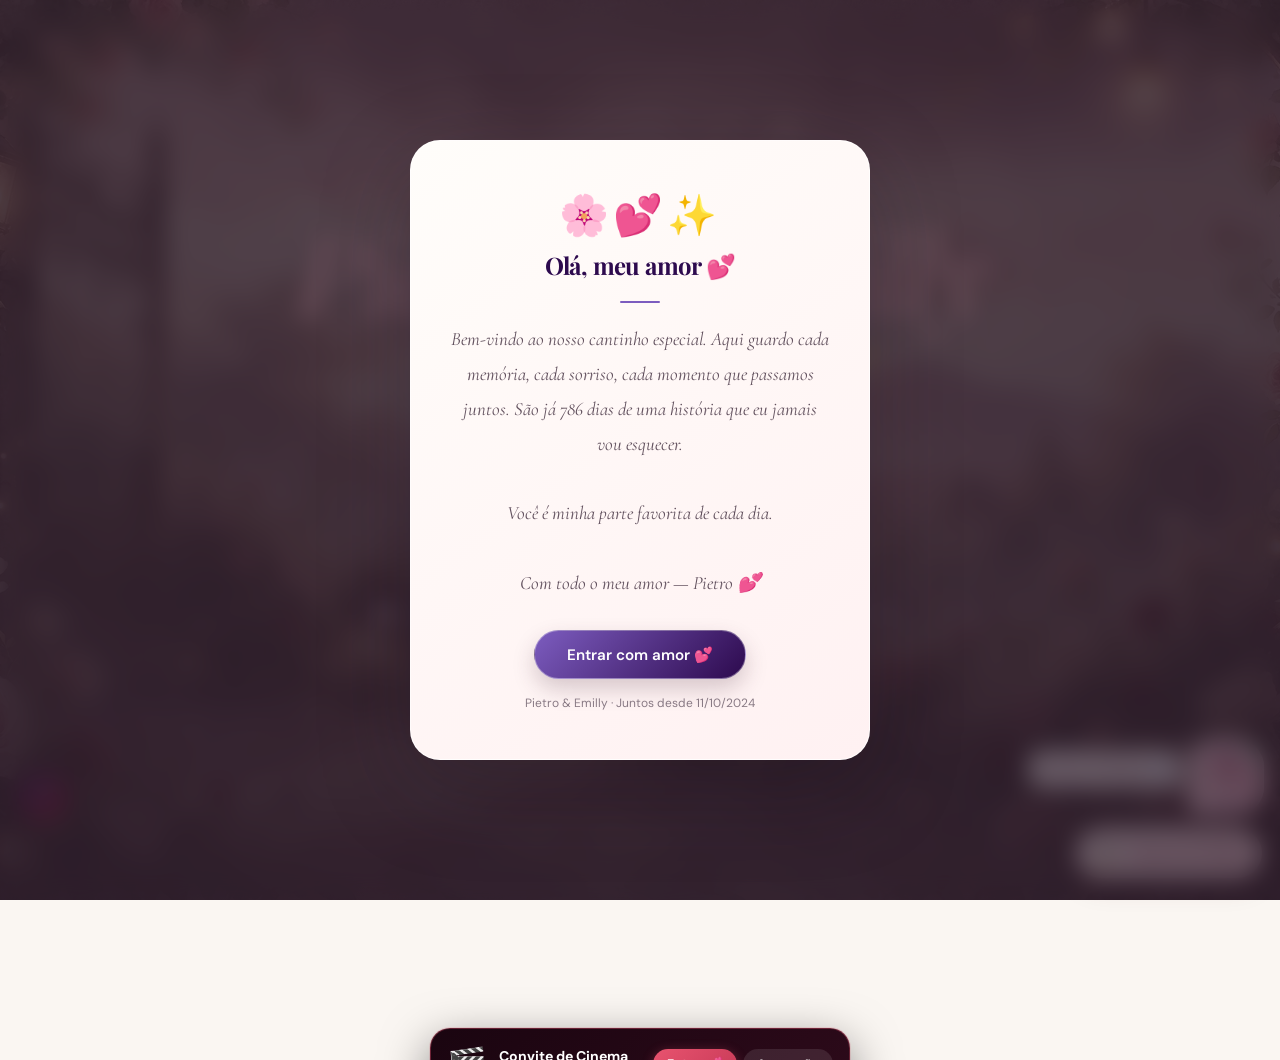
==== index.html @ 34141a95 "Merge fb1b05d787c22cdf35d4af1d1f4da4511013ffd7 into 3f6a4ec68834b6690a62beb178eb127872e0efe6" ====
<!DOCTYPE html>
<html lang="pt-br">
<head>
  <meta charset="UTF-8">
  <meta name="viewport" content="width=device-width, initial-scale=1.0, viewport-fit=cover">
  <title>Pietro & Emilly 💕</title>
  <meta name="description" content="Nosso cantinho especial de amor — Pietro & Emilly">
  <meta name="robots" content="noindex,nofollow">

  <!-- PWA -->
  <link rel="icon" type="image/png" href="assets/favicon.png" id="favicon-link">
  <link rel="manifest" href="manifest.json" id="pwa-manifest">
  <link rel="apple-touch-icon" href="assets/icon-192.png" id="apple-touch-icon">
  <meta name="theme-color" content="#590d22">
  <meta name="apple-mobile-web-app-capable" content="yes">
  <meta name="apple-mobile-web-app-status-bar-style" content="default">
  <meta name="apple-mobile-web-app-title" content="Pietro & Emilly">
  <meta name="mobile-web-app-capable" content="yes">

  <!-- Fontes -->
  <link rel="preconnect" href="https://fonts.googleapis.com">
  <link rel="preconnect" href="https://fonts.gstatic.com" crossorigin>
  <link href="https://fonts.googleapis.com/css2?family=Playfair+Display:ital,wght@0,700;1,400&family=Cormorant+Garamond:ital,wght@0,300;0,600;1,300&family=DM+Sans:wght@0,300;0,400;0,500;0,600;0,700&display=swap" rel="stylesheet">

  <!-- CSS Modular -->
  <link rel="stylesheet" href="css/main.css?v=65">
  <link rel="stylesheet" href="css/components.css?v=66">
  <link rel="stylesheet" href="css/modals.css?v=63">
  <link rel="stylesheet" href="css/animations.css?v=63">
  <link rel="stylesheet" href="css/stickers.css?v=63">
  <link rel="stylesheet" href="css/home.css?v=63">
  <link rel="stylesheet" href="css/games.css?v=48">
  <link rel="stylesheet" href="css/cinema.css?v=63">
  <link rel="stylesheet" href="css/companion.css?v=2">
  <link rel="stylesheet" href="css/memory-album.css?v=1">
  <link rel="stylesheet" href="css/mobile.css?v=2">
  <link rel="stylesheet" href="css/retrospectiva.css?v=1">
  <link rel="stylesheet" href="css/time-capsule.css?v=1">
  <link rel="preload" as="image" href="assets/hero-nosso-tempo.webp" type="image/webp" fetchpriority="high">

  <!-- CSS crítico inline (garante render mesmo com service worker antigo) -->
  <style>
    /* Watchlist */
    .movies-list{display:flex;flex-direction:column;gap:.8rem;margin-bottom:1.2rem}
    .movies-add{display:flex;gap:.6rem;flex-wrap:wrap;margin-top:1rem}
    .movies-input{flex:1;min-width:180px;padding:.7rem 1.2rem;border:1px solid #ffd6de;border-radius:50px;font-family:'DM Sans',sans-serif;font-size:.9rem;outline:none;background:white;color:#590d22}
    .movies-input:focus{border-color:#e8536f;box-shadow:0 0 0 3px rgba(232,83,111,.1)}
    .movies-btn{background:#e8536f;color:white;border:none;padding:.7rem 1.5rem;border-radius:50px;cursor:pointer;font-family:'DM Sans',sans-serif;font-size:.85rem;font-weight:600;white-space:nowrap}
    .movie-item{display:flex;align-items:center;gap:1rem;background:white;border:1px solid #ffd6de;border-radius:16px;padding:1rem 1.2rem;margin-bottom:.5rem}
    .movie-item.watched{opacity:.55;background:#f9f9f9}
    .movie-item.watched .movie-name{text-decoration:line-through}
    .movie-icon{font-size:1.3rem;flex-shrink:0}
    .movie-name{flex:1;font-family:'DM Sans',sans-serif;font-size:.95rem;color:#4a1020;cursor:pointer}
    .movie-name:hover{color:#e8536f}
    .movie-check{background:none;border:2px solid #f4a0b0;color:transparent;width:28px;height:28px;border-radius:50%;cursor:pointer;font-size:.85rem;flex-shrink:0;display:flex;align-items:center;justify-content:center}
    .movie-item.watched .movie-check{background:#e8536f;border-color:#e8536f;color:white}
    .movie-del{background:none;border:none;color:#e0b0b8;cursor:pointer;font-size:1rem}
    .movie-del:hover{color:#e8536f}

    /* Mural */
    .mural-list{display:flex;flex-direction:column;gap:1rem;margin-bottom:1.8rem}
    .mural-msg{border-radius:18px;padding:1.4rem 1.6rem;position:relative}
    .mural-msg.pietro{background:linear-gradient(135deg,#e8f4ff,#ddeeff);border:1px solid #b3d4f5}
    .mural-msg.emilly{background:linear-gradient(135deg,#fff0f3,#fce4ec);border:1px solid #ffb3c1;text-align:right}
    .mural-msg-author{font-size:.68rem;letter-spacing:.15em;text-transform:uppercase;font-weight:600;margin-bottom:.4rem}
    .mural-msg.pietro .mural-msg-author{color:#4a90d9}
    .mural-msg.emilly .mural-msg-author{color:#e8536f}
    .mural-msg-text{font-style:italic;font-size:1.05rem;line-height:1.7;color:#4a1020}
    .mural-msg-date{font-size:.68rem;color:#c9a9b0;margin-top:.5rem}
    .mural-msg-del{position:absolute;top:.6rem;right:.8rem;background:none;border:none;color:#a06070;cursor:pointer;font-size:1rem;font-weight:700}
    .mural-lock-card{background:linear-gradient(135deg,#590d22,#800020);border-radius:24px;padding:2.5rem 2rem;text-align:center;color:white}
    .mural-lock-icon{font-size:3rem;margin-bottom:1rem}
    .mural-lock-title{font-size:1.3rem;font-weight:700;margin-bottom:.5rem}
    .mural-lock-sub{font-style:italic;opacity:.8;margin-bottom:1.5rem}
    .mural-lock-btn{background:rgba(255,255,255,.2);color:white;border:2px solid rgba(255,255,255,.4);padding:.7rem 1.8rem;border-radius:50px;cursor:pointer;font-size:.9rem;font-weight:600}
    .mural-lock-again{background:none;border:1px solid #ffd6de;color:#b06070;padding:.5rem 1.2rem;border-radius:50px;cursor:pointer;font-size:.8rem;margin-top:1rem;display:block}
    .mural-add{display:flex;flex-direction:column;gap:.8rem}
    .mural-author-row{display:flex;gap:.6rem}
    .mural-author-btn{flex:1;padding:.6rem 1rem;border-radius:50px;border:2px solid #ffd6de;background:white;font-family:'DM Sans',sans-serif;font-size:.85rem;font-weight:600;cursor:pointer;color:#b06070}
    .mural-author-btn.active{background:#e8536f;border-color:#e8536f;color:white}
    .mural-textarea{width:100%;padding:1rem 1.2rem;border:1px solid #ffd6de;border-radius:18px;font-style:italic;font-size:1rem;outline:none;background:white;color:#590d22;resize:none;min-height:90px;line-height:1.6}
    .mural-btn{background:#e8536f;color:white;border:none;padding:.7rem 1.5rem;border-radius:50px;cursor:pointer;font-size:.85rem;font-weight:600;align-self:flex-end}

    /* Calendário grid */
    .cal-nav{display:flex;align-items:center;justify-content:space-between;margin-bottom:1.2rem}
    .cal-nav-btn{background:white;border:1px solid #ffd6de;color:#e8536f;width:40px;height:40px;border-radius:50%;font-size:1.4rem;cursor:pointer;display:flex;align-items:center;justify-content:center}
    .cal-nav-btn:hover{background:#e8536f;color:white}
    .cal-month-label{font-family:'Playfair Display',serif;font-size:1.05rem;color:#4a1020}
    .cal-grid{display:grid;grid-template-columns:repeat(7,1fr);gap:.4rem}
    .cal-day-name{text-align:center;font-size:.65rem;letter-spacing:.1em;text-transform:uppercase;color:#f4879c;padding:.4rem 0;font-weight:600}
    .cal-day{aspect-ratio:1;border-radius:12px;border:1px solid #ffeef1;background:white;display:flex;flex-direction:column;align-items:center;justify-content:center;cursor:pointer;position:relative;gap:.15rem}
    .cal-day:hover{border-color:#e8536f;transform:scale(1.06)}
    .cal-day.empty{background:transparent;border-color:transparent;cursor:default;pointer-events:none}
    .cal-day.today{border-color:#e8536f;background:#fff0f3}
    .cal-day.has-data{background:linear-gradient(135deg,#fff0f3,#fce4ec);border-color:#f4879c}
    .cal-day.birthday{background:linear-gradient(135deg,#fff3cd,#ffe69c);border-color:#ffc107!important}
    .cal-day-num{font-family:'Playfair Display',serif;font-size:1rem;font-weight:700;color:#590d22;line-height:1}
    .cal-day.today .cal-day-num{color:#e8536f}
    .cal-day-dot{width:5px;height:5px;border-radius:50%;background:#e8536f}

    /* Modal calendário */
    .cal-overlay{position:fixed;inset:0;background:rgba(89,13,34,.6);backdrop-filter:blur(6px);z-index:9990;display:flex;align-items:flex-end;justify-content:center;opacity:0;pointer-events:none;transition:opacity .3s}
    .cal-overlay.show{opacity:1;pointer-events:all}
    .cal-modal{background:#fff8f9;border-radius:28px 28px 0 0;padding:2rem 1.5rem 2.5rem;width:100%;max-width:520px;max-height:85vh;overflow-y:auto;position:relative}
    .cal-modal-close{position:absolute;top:1rem;right:1.2rem;background:none;border:none;font-size:1.4rem;cursor:pointer;color:#e8536f;font-weight:700}
    .cal-modal-date{font-family:'Playfair Display',serif;font-size:1.3rem;color:#590d22;margin-bottom:1.4rem;text-transform:capitalize}
    .cal-modal-section{margin-bottom:1.4rem}
    .cal-modal-label{font-size:.72rem;letter-spacing:.15em;text-transform:uppercase;color:#c9a96e;margin-bottom:.6rem;font-weight:600}
    .cal-modal-textarea{width:100%;padding:1rem;border:1px solid #ffd6de;border-radius:16px;font-style:italic;font-size:1rem;outline:none;background:white;color:#590d22;resize:none;min-height:80px;line-height:1.6;box-sizing:border-box}
    .cal-modal-textarea:focus{border-color:#e8536f}
    .cal-media-grid{display:grid;grid-template-columns:repeat(3,1fr);gap:.6rem;margin-bottom:.8rem}
    .cal-media-btn{background:white;border:1px dashed #ffb3c1;color:#e8536f;padding:.55rem 1.2rem;border-radius:50px;cursor:pointer;font-size:.82rem}
    .cal-upload-status{font-size:.8rem;color:#c9a9b0;margin-top:.3rem}
    .cal-comments{display:flex;flex-direction:column;gap:.6rem;margin-bottom:.8rem}
    .cal-comment{border-radius:14px;padding:.8rem 1rem;position:relative}
    .cal-comment.pietro{background:#e8f4ff;border:1px solid #b3d4f5}
    .cal-comment.emilly{background:#fff0f3;border:1px solid #ffb3c1}
    .cal-comment-author{font-size:.65rem;letter-spacing:.12em;text-transform:uppercase;font-weight:700;margin-bottom:.3rem}
    .cal-comment.pietro .cal-comment-author{color:#4a90d9}
    .cal-comment.emilly .cal-comment-author{color:#e8536f}
    .cal-comment-text{font-style:italic;font-size:1rem;color:#4a1020}
    .cal-comment-del{position:absolute;top:.5rem;right:.6rem;background:none;border:none;color:#c9a9b0;cursor:pointer;font-size:.8rem;font-weight:700}
    .cal-save-btn{width:100%;background:#e8536f;color:white;border:none;padding:.9rem;border-radius:50px;font-family:'DM Sans',sans-serif;font-size:.95rem;font-weight:600;cursor:pointer;margin-top:.5rem}
    .cal-save-btn:hover{background:#590d22}

    /* Sonhos */
    .dreams-list{display:flex;flex-direction:column;gap:.8rem;margin-bottom:1.2rem}
    .dream-item{display:flex;align-items:center;gap:1rem;background:white;border:1px solid #ffeef1;border-radius:16px;padding:1rem 1.2rem}
    .dream-item.done{opacity:.55}
    .dream-item.done .dream-text{text-decoration:line-through}
    .dream-check{width:28px;height:28px;border-radius:50%;border:2px solid #f4a0b0;display:flex;align-items:center;justify-content:center;cursor:pointer;flex-shrink:0;color:transparent;font-size:.85rem}
    .dream-item.done .dream-check{background:#e8536f;border-color:#e8536f;color:white}
    .dream-text{flex:1;font-family:'Cormorant Garamond',serif;font-style:italic;font-size:1.05rem;color:#4a1020;line-height:1.6}
    .dream-del{background:none;border:none;color:#e0b0b8;cursor:pointer;font-size:1rem}
    .dreams-add{display:flex;gap:.6rem;flex-wrap:wrap;margin-top:1rem}
    .dreams-input{flex:1;min-width:180px;padding:.7rem 1.2rem;border:1px solid #ffd6de;border-radius:50px;font-family:'DM Sans',sans-serif;font-size:.9rem;outline:none;background:white;color:#590d22}
    .dreams-btn{background:#e8536f;color:white;border:none;padding:.7rem 1.5rem;border-radius:50px;cursor:pointer;font-size:.85rem;font-weight:600}

    /* Galeria */
    .gallery-grid{display:grid;grid-template-columns:repeat(3,1fr);gap:.8rem;margin-bottom:1rem}
    .gallery-slot{aspect-ratio:1;border-radius:16px;overflow:hidden;position:relative;background:#ffeef1;border:2px dashed #ffd6de;cursor:pointer;display:flex;flex-direction:column;align-items:center;justify-content:center}
    .gallery-slot img{width:100%;height:100%;object-fit:cover}
    .slot-empty-icon{font-size:2rem;opacity:.5}
    .slot-empty-text{font-size:.75rem;color:#c9a9b0;margin-top:.3rem}
    .slot-overlay{position:absolute;inset:0;background:rgba(89,13,34,.6);display:flex;gap:.5rem;align-items:center;justify-content:center;opacity:0;transition:opacity .2s}
    .gallery-slot:hover .slot-overlay{opacity:1}
    .slot-btn{background:rgba(255,255,255,.2);color:white;border:1px solid rgba(255,255,255,.4);padding:.4rem .8rem;border-radius:50px;cursor:pointer;font-size:.75rem}
    .gallery-tip{text-align:center;font-size:.8rem;color:#c9a9b0;font-style:italic;margin-top:.5rem}

    /* Humor - histórico */
    .mood-history-title{font-size:.68rem;letter-spacing:.15em;text-transform:uppercase;color:#c9a96e;margin-bottom:.8rem;font-weight:700;margin-top:1.5rem}
    .mood-history-list{display:flex;flex-direction:column;gap:.5rem}
    .mood-history-item{display:flex;align-items:center;gap:.8rem;background:white;border-radius:14px;padding:.7rem 1rem;border:1px solid #ffeef1}
    .mood-history-date{font-size:.7rem;color:#c9a96e;font-weight:600;min-width:65px}
    .mood-history-emojis{flex:1;display:flex;gap:1rem}
    .mood-history-pair{display:flex;flex-direction:column;align-items:center;gap:.1rem}
    .mood-history-pair-name{font-size:.55rem;color:#c9a9b0;text-transform:uppercase;letter-spacing:.08em}
    /* Mood picker overlay */
    .mood-picker-overlay{position:fixed;inset:0;background:rgba(89,13,34,.55);backdrop-filter:blur(6px);z-index:9991;display:flex;align-items:flex-end;justify-content:center;opacity:0;pointer-events:none;transition:opacity .3s}
    .mood-picker-overlay.show{opacity:1;pointer-events:all}
    .mood-picker-sheet{background:#fff8f9;border-radius:28px 28px 0 0;padding:2rem 1.5rem 2.5rem;width:100%;max-width:520px;max-height:80vh;overflow-y:auto}
    .mood-picker-title{font-family:'Playfair Display',serif;font-size:1.1rem;color:#590d22;margin-bottom:.3rem;text-align:center}
    .mood-picker-sub{font-size:.75rem;color:#c9a9b0;font-style:italic;text-align:center;margin-bottom:1.2rem}
    .mood-picker-close{position:absolute;top:1rem;right:1.2rem;background:none;border:none;font-size:1.4rem;cursor:pointer;color:#e8536f;font-weight:700}
    .mood-tabs{display:flex;flex-wrap:wrap;gap:.3rem;justify-content:center;margin-bottom:.75rem}
    .mood-tab{font-size:.78rem;padding:.35rem .7rem;border:none;border-radius:50px;font-family:'DM Sans',sans-serif;font-weight:600;cursor:pointer;background:transparent;color:#b06070;transition:all .2s}
    .mood-tab.active{background:white;color:#590d22;box-shadow:0 2px 8px rgba(89,13,34,.1)}
    .mood-grid{display:grid;grid-template-columns:repeat(5,1fr);gap:.5rem}.mood-grid--sticker{display:block}
    .mood-option{display:flex;flex-direction:column;align-items:center;background:white;border:2px solid #ffeef1;border-radius:16px;padding:.7rem .3rem;cursor:pointer;transition:all .2s;gap:.25rem}
    .mood-option:hover{border-color:#e8536f;transform:scale(1.06)}
    .mood-option.selected{border-color:#e8536f;background:#fff0f3}
    .mood-option-emoji{font-size:1.8rem;line-height:1}
    .mood-option-label{font-size:.58rem;color:#590d22;text-align:center;line-height:1.2}
    .mood-confirm-btn{margin-top:1.2rem;width:100%;background:#e8536f;color:white;border:none;padding:.85rem;border-radius:50px;font-family:'DM Sans',sans-serif;font-size:.95rem;font-weight:600;cursor:pointer}
    .mood-sticker-grid-inner{display:grid;grid-template-columns:repeat(4,1fr);gap:.5rem;max-height:280px;overflow-y:auto;padding:.25rem}
    .mood-sticker-pick{display:flex;flex-direction:column;align-items:center;gap:.25rem;padding:.4rem .2rem;border-radius:10px;border:2px solid transparent;background:rgba(255,255,255,.7);cursor:pointer;transition:transform .15s,border-color .2s}
    .mood-sticker-pick:hover{transform:scale(1.07);border-color:#e8536f}
    .mood-sticker-pick.selected{border-color:#e8536f;background:rgba(232,83,111,.08);box-shadow:0 0 0 3px rgba(232,83,111,.2)}
    .mood-sticker-pick-img{width:50px;height:50px;object-fit:contain}
    .mood-sticker-pick-label{font-size:.65rem;color:#7a4060;text-align:center;font-weight:500}
    /* Mood card */
    .mood-card{background:white;border-radius:24px;padding:1.8rem;box-shadow:0 4px 20px rgba(232,83,111,.08);border:1px solid #ffeef1}
    .mood-header{display:flex;align-items:center;gap:.8rem;margin-bottom:1.5rem}
    .mood-header-icon{font-size:1.4rem}
    .mood-header-text{font-family:'Cormorant Garamond',serif;font-style:italic;font-size:1.1rem;color:#590d22}
    .mood-players{display:grid;grid-template-columns:1fr 1fr;gap:1rem;margin-bottom:1.5rem}
    .mood-player-box{background:#ffeef1;border-radius:18px;padding:1.2rem;text-align:center;transition:all .3s}
    .mood-player-box.active-mood{background:linear-gradient(135deg,#fff0f3,#fce4ec);border:1px solid #ffb3c1}
    .mood-player-name{font-size:.7rem;letter-spacing:.1em;text-transform:uppercase;font-weight:700;color:#b06070;margin-bottom:.6rem}
    .mood-player-emoji{font-size:2.2rem;display:block;margin-bottom:.5rem;line-height:1}
    .mood-player-label{font-size:.82rem;color:#590d22;font-weight:600;margin-bottom:.2rem}
    .mood-player-time{font-size:.7rem;color:#c9a9b0;margin-bottom:.8rem}
    .mood-btn{background:#e8536f;color:white;border:none;padding:.5rem 1rem;border-radius:50px;cursor:pointer;font-family:'DM Sans',sans-serif;font-size:.78rem;font-weight:600}

    /* Localização — fallback inline garante estilo mesmo com cache antigo do SW */
    .loc-outer-wrap{display:block;width:100%;border-radius:20px;border:1px solid #ffd6de;box-shadow:0 4px 20px rgba(232,83,111,.12);background:#fff3f5;overflow:visible}
    .location-map-wrap{width:100%;height:280px;position:relative;overflow:hidden;border-radius:20px 20px 0 0;background:#f9f0f2}
    #location-map{width:100%;height:100%;display:block}
    .loc-actions-bar{display:flex!important;flex-direction:row;align-items:center;justify-content:space-between;width:100%;min-height:60px;padding:.75rem 1rem;background:#fff3f5;border-top:1px solid #ffd6de;border-radius:0 0 20px 20px;box-sizing:border-box;gap:.5rem}
    .loc-action-person{display:flex;flex-direction:column;align-items:center;gap:.25rem;flex:1}
    .loc-action-city{font-size:.65rem;font-style:italic;color:#590d22;max-width:120px;white-space:nowrap;overflow:hidden;text-overflow:ellipsis;text-align:center;display:block}
    .loc-action-btn{display:inline-block;background:#e8536f;color:white;border:none;padding:.5rem 1rem;border-radius:50px;cursor:pointer;font-family:'DM Sans',sans-serif;font-size:.78rem;font-weight:700;white-space:nowrap;box-shadow:0 3px 10px rgba(232,83,111,.35)}
    .loc-action-btn:disabled{background:#c9a9b0;cursor:default;box-shadow:none}
    .loc-dist-badge{display:none;flex-direction:column;align-items:center;background:white;border:1.5px solid #ffd6de;border-radius:50px;padding:.3rem .7rem;flex-shrink:0}
    .loc-dist-badge.show{display:flex}

    /* Cards de localização — fallback inline */
    .location-wrapper{display:grid;grid-template-columns:1fr 1fr;gap:1rem;margin-bottom:1.4rem;margin-top:1rem}
    @media(max-width:540px){.location-wrapper{grid-template-columns:1fr}}
    .location-card{background:white;border:2px solid #ffd6de;border-radius:24px;padding:1.4rem 1.2rem;text-align:center;display:flex;flex-direction:column;align-items:center;gap:.5rem;transition:border-color .2s,box-shadow .2s}
    .location-card.active-loc{border-color:#e8536f;box-shadow:0 6px 24px rgba(232,83,111,.18)}
    .location-card-name{font-size:.68rem;letter-spacing:.15em;text-transform:uppercase;color:#c9a96e;font-weight:700}
    .location-card-avatar{font-size:2.2rem;line-height:1}
    .location-card-city{font-family:'Cormorant Garamond',serif;font-size:1rem;font-style:italic;color:#590d22;min-height:1.4em}
    .location-card-time{font-size:.65rem;color:#c9a9b0}
  </style>
  <link rel="stylesheet" href="css/redesign.css?v=1">
  <link rel="stylesheet" href="css/visual-refresh.css?v=1">
</head>
<body>
<!-- ── MODAL FILME ── -->
<div class="movie-modal-overlay" id="movie-modal-overlay" onclick="if(event.target===this)closeMovieModal()">
  <div class="movie-modal">
    <button class="movie-modal-close" onclick="closeMovieModal()">✕</button>
    <div id="movie-modal-poster-area"></div>
    <div class="movie-modal-body">
      <div class="movie-modal-title" id="movie-modal-title"></div>
      <div class="movie-modal-trailer" id="movie-modal-trailer"></div>
      <div class="movie-modal-comments-label">💬 O que achamos</div>
      <div class="movie-modal-comments" id="movie-modal-comments"></div>
      <div class="movie-modal-add">
        <div class="movie-modal-author-row">
          <button class="mural-author-btn active" id="movie-btn-pietro" onclick="selectMovieAuthor('Pietro')">Pietro 💙</button>
          <button class="mural-author-btn"         id="movie-btn-emilly" onclick="selectMovieAuthor('Emilly')">Emilly 💗</button>
        </div>
        <div class="movie-modal-input-row">
          <input class="movie-modal-input" id="movie-modal-comment-input" type="text" placeholder="O que achei desse filme...">
          <button class="movie-modal-send" onclick="addMovieComment()">Enviar 💌</button>
        </div>
      </div>
    </div>
  </div>
</div>

<!-- ── BANNER EVENTO ── -->
<div class="event-banner" id="event-banner">🌸 Dia especial 🌸</div>

<!-- ── MINI PLAYER FLUTUANTE ── -->
<div class="mini-player" id="mini-player">
  <button class="mini-player-toggle" id="mini-player-toggle" onclick="toggleMiniPlayer()">🎵</button>
  <div class="mini-player-panel" id="mini-player-panel">
    <div class="mini-player-header">🎵 Músicas</div>
    <div class="mini-player-list" id="mini-player-list"></div>
  </div>
</div>

<!-- ── BARRA DE PLAYER FIXA ── -->
<div class="mini-player-bar" id="mini-player-bar" style="display:none">
  <div class="mini-bar-info">
    <div class="mini-bar-note">♪</div>
    <div class="mini-bar-text">
      <div class="mini-bar-title"  id="mini-track-name">—</div>
      <div class="mini-bar-artist" id="mini-track-artist"></div>
    </div>
  </div>
  <div class="mini-bar-controls">
    <button class="mini-bar-btn"      onclick="playPrev()">⏮</button>
    <button class="mini-bar-btn main" id="mini-play-icon" onclick="togglePlayPause()">⏸</button>
    <button class="mini-bar-btn"      onclick="playNext()">⏭</button>
    <button class="mini-bar-btn mini-bar-close" onclick="closeMusicBar()" aria-label="Fechar player" title="Fechar">✕</button>
  </div>
</div>

<!-- ── BARRA MÚSICA EVENTO ── -->
<div class="event-music-bar" id="event-music-bar" onclick="toggleEventMusic()">
  <div class="event-music-dot"></div>
  <span id="event-music-toggle">▶</span>
</div>

<!-- ── PARTICLES ── -->
<canvas id="particles"></canvas>

<!-- ── INPUT GALERIA (hidden) ── -->
<input type="file" id="file-input" accept="image/*" style="display:none">

<!-- ── TOAST ── -->
<div class="toast" id="toast"></div>

<!-- ── POPUP RECADINHO DIÁRIO ── -->
<div class="daily-overlay" id="daily-overlay">
  <div class="daily-popup">
    <span class="daily-popup-heart">💕</span>
    <div class="daily-popup-label">Recadinho de hoje</div>
    <div class="daily-popup-text" id="daily-popup-text"></div>
    <button class="daily-popup-close" onclick="closeDailyPopup()">Com amor 💕</button>
    <div class="daily-popup-date" id="daily-popup-date"></div>
  </div>
</div>

<!-- ── MODAL SENHA MURAL ── -->
<div class="senha-overlay" id="senha-overlay" onclick="fecharSenhaMural(event)">
  <div class="senha-modal" id="senha-modal">
    <div class="senha-icon">🔐</div>
    <div class="senha-title">Mural com cadeado visual</div>
    <div class="senha-sub">A senha só oculta a tela; não protege os dados contra inspeção.</div>
    <input class="senha-input" id="senha-input" type="password"
           placeholder="••••••••••"
           onkeydown="if(event.key==='Enter') verificarSenha()"
           autocomplete="off">
    <div class="senha-erro" id="senha-erro">Senha incorreta 😕</div>
    <button class="senha-btn" onclick="verificarSenha()">Entrar 💕</button>
  </div>
</div>

<!-- ── OVERLAY CALENDÁRIO ── -->
<div class="cal-overlay" id="cal-overlay" onclick="if(event.target===this)closeCalModal()">
  <div class="cal-modal">
    <button class="cal-modal-close" onclick="closeCalModal()">✕</button>
    <div class="cal-modal-date" id="cal-modal-date"></div>

    <div class="cal-modal-section">
      <div class="cal-modal-label">📝 Nota do dia</div>
      <textarea class="cal-modal-textarea" id="cal-text" placeholder="O que aconteceu hoje?"></textarea>
    </div>

    <div class="cal-modal-section">
      <div class="cal-modal-label">📸 Fotos e vídeos</div>
      <div class="cal-media-grid" id="cal-media-grid"></div>
      <input type="file" id="cal-file-input" accept="image/*,video/*" multiple style="display:none">
      <button class="cal-media-btn" onclick="document.getElementById('cal-file-input').click()">📷 Adicionar mídia</button>
      <div class="cal-upload-status" id="cal-upload-status"></div>
    </div>

    <div class="cal-modal-section">
      <div class="cal-modal-label">💬 Comentários</div>
      <div class="cal-comments" id="cal-comments"></div>
      <div class="cal-comment-add">
        <div class="mural-author-row">
          <button class="mural-author-btn active" id="cal-btn-pietro" onclick="selectCalAuthor('Pietro')">Pietro 💙</button>
          <button class="mural-author-btn"         id="cal-btn-emilly" onclick="selectCalAuthor('Emilly')">Emilly 💗</button>
        </div>
        <div style="display:flex;gap:0.5rem;margin-top:0.5rem">
          <input class="movie-modal-input" id="cal-comment-input" placeholder="Deixe um comentário..." style="flex:1">
          <button class="movie-modal-send" onclick="addCalComment()">Enviar</button>
        </div>
      </div>
    </div>

    <button class="cal-save-btn" onclick="saveCalDay()">Salvar dia 💕</button>
  </div>
</div>

<!-- ── OVERLAY HUMOR ── -->
<div class="mood-picker-overlay" id="mood-picker-overlay" onclick="if(event.target===this)closeMoodPicker()">
  <div class="mood-picker-sheet" style="position:relative">
    <button class="mood-picker-close" onclick="closeMoodPicker()">✕</button>
    <div class="mood-picker-title" id="mood-picker-title">Como você está hoje?</div>
    <div class="mood-picker-sub">Escolha a carinha que melhor descreve seu sentimento 💕</div>
    <div class="mood-tabs" id="mood-tabs">
      <button class="mood-tab active" id="mood-tab-emojis"     onclick="switchMoodTab('emojis')">😊 Emojis</button>
      <button class="mood-tab"        id="mood-tab-princesas"  onclick="switchMoodTab('princesas')">👑 Princesas</button>
      <button class="mood-tab"        id="mood-tab-princes"    onclick="switchMoodTab('princes')">🤴 Príncipes</button>
      <button class="mood-tab"        id="mood-tab-crepusculo" onclick="switchMoodTab('crepusculo')">🌙 Crepúsculo</button>
      <button class="mood-tab"        id="mood-tab-marvel"     onclick="switchMoodTab('marvel')">🕷️ Marvel</button>
    </div>
    <div class="mood-grid" id="mood-grid"></div>
    <button class="mood-confirm-btn" onclick="confirmMood()">Confirmar 💕</button>
  </div>
</div>

<!-- ════════════════════════════════════════
     SCROLL CONTAINER — só este rola
     ════════════════════════════════════════ -->
<a class="skip-link" href="#main-content">Pular para o conteúdo</a>
<div id="page-wrap">

<!-- ── HERO ── -->
<header class="hero">
  <span class="greeting-pill" id="greeting">Carregando...</span>
  <h1 class="hero-title">
    <em>Pietro</em>
    <span class="hero-ampersand">&amp;</span>
    <em>Emilly</em>
  </h1>
  <p class="hero-subtitle">Uma história de amor que cresce a cada segundo ✨</p>
  <nav class="hero-actions" aria-label="Acessos rápidos">
    <a class="hero-cta hero-cta-primary" href="#sec-carta"><span aria-hidden="true">💌</span> Ler nossa cartinha</a>
    <a class="hero-cta hero-cta-secondary" href="#sec-museu"><span aria-hidden="true">📖</span> Revisitar memórias</a>
  </nav>

  <div class="counter-hero">
    <div class="counter-unit"><span class="counter-num" id="c-dias">0</span><span class="counter-label">Dias</span></div>
    <div class="counter-unit"><span class="counter-num" id="c-horas">0</span><span class="counter-label">Horas</span></div>
    <div class="counter-unit"><span class="counter-num" id="c-min">0</span><span class="counter-label">Minutos</span></div>
    <div class="counter-unit"><span class="counter-num" id="c-seg">0</span><span class="counter-label">Segundos</span></div>
  </div>
  <!-- BUG-L3: START_DATE exposta via meta tag para que o script inline fique sincronizado com config.js -->
  <!-- Atualizar apenas aqui e em js/config.js quando a data mudar -->
  <meta name="app-start-date" content="2024-10-11T03:00:00Z">
  <!-- Preenche o contador imediatamente (antes do módulo JS carregar) para evitar flash de zeros -->
  <script>
    (function(){
      try {
        var meta  = document.querySelector('meta[name="app-start-date"]');
        var start = new Date(meta ? meta.content : '2024-10-11T03:00:00Z');
        var diff  = Date.now() - start.getTime();
        if (diff < 0) return;
        document.getElementById('c-dias' ).textContent = Math.floor(diff / 86400000);
        document.getElementById('c-horas').textContent = Math.floor((diff % 86400000) / 3600000);
        document.getElementById('c-min'  ).textContent = Math.floor((diff % 3600000) / 60000);
        document.getElementById('c-seg'  ).textContent = Math.floor((diff % 60000) / 1000);
      } catch(e) {}
    })();
  </script>

  <nav class="hero-nav" aria-label="Acessos principais">
    <a class="hero-nav-btn" href="#sec-carta"><span class="hero-nav-icon">💌</span><span class="hero-nav-label">Carta</span></a>
    <a class="hero-nav-btn" href="#sec-fotos"><span class="hero-nav-icon">🖼️</span><span class="hero-nav-label">Fotos</span></a>
    <a class="hero-nav-btn" href="#sec-musica"><span class="hero-nav-icon">🎵</span><span class="hero-nav-label">Música</span></a>
    <a class="hero-nav-btn" href="#sec-museu"><span class="hero-nav-icon">🏛️</span><span class="hero-nav-label">Memórias</span></a>
    <a class="hero-nav-btn" href="#sec-casinha"><span class="hero-nav-icon">🏡</span><span class="hero-nav-label">Casinha</span></a>
  </nav>
  <details class="hero-nav-more">
    <summary><span aria-hidden="true">＋</span> Explorar todas as áreas</summary>
    <nav class="hero-nav-secondary" aria-label="Todas as áreas">
      <a href="#sec-galeria">📸 Galeria</a><a href="#sec-filmes">🎬 Filmes</a><a href="#sec-cinema">🍿 Cinema</a>
      <a href="#sec-fantasia">🌙 Fantasia</a><a href="#sec-calendario">📅 Calendário</a><a href="#sec-humor">😊 Humor</a>
      <a href="#sec-sonhos">🌟 Sonhos</a><a href="#sec-mural">💬 Recados</a><a href="#sec-localizacao">📍 Localização</a>
      <a href="#sec-biblioteca">📚 Biblioteca</a><a href="#sec-jogos">🎮 Arcade</a><a href="#sec-album-memorias">📷 Álbum</a>
      <a href="#sec-dados-locais">💾 Backup</a>
    </nav>
  </details>
  <p class="hero-nav-hint"><span aria-hidden="true">↓</span> Escolha um atalho ou role para continuar</p>

  <div class="scroll-hint" aria-hidden="true">↓</div>
</header>

<main id="main-content" tabindex="-1">
<!-- ── PRÓXIMO MESVERSÁRIO ── -->
<section aria-labelledby="sec-anniv-title">
  <div class="section-label">Próxima Comemoração</div>
  <h2 class="section-title" id="sec-anniv-title">Nosso <em>Mesversário</em></h2>
  <div class="anniv-card">
    <div class="anniv-days" id="days-next">–</div>
    <div class="anniv-label" id="anniv-label">dias para o nosso dia especial 💕</div>
    <div class="progress-track"><div class="progress-fill" id="progress-fill" style="width:0%"></div></div>
    <p style="margin-top:1rem;font-size:0.82rem;opacity:0.55;letter-spacing:0.08em;">TODO DIA 11 DE CADA MÊS</p>
  </div>
</section>

<!-- ── CARTA ── -->
<section id="sec-carta" aria-labelledby="sec-carta-title">
  <div class="divider"><span class="divider-icon">💌</span></div>
  <div class="section-label">Para você</div>
  <h2 class="section-title" id="sec-carta-title">Uma <em>cartinha</em> de amor</h2>
  <div class="letter-card">
    <p>Você chegou na minha vida de um jeito que eu nem esperava. Os seus olhos verdes são mais lindos do que consigo expressar. Você é maravilhosa em tudo o que faz, e fico feliz só de te ver sorrir.</p>
    <br>
    <p>Cada momento contigo é guardado aqui dentro com muito cuidado. Obrigado por cada abraço, cada risada, cada momento incrível. Você é meu lar.</p>
    <p class="letter-sig">Com todo o meu amor, sempre — Pietro 💕</p>
  </div>
</section>

<!-- ── RECADINHO DIÁRIO ── -->
<section aria-labelledby="sec-daily-title">
  <div class="divider"><span class="divider-icon">💝</span></div>
  <div class="section-label">Todo dia, pra você</div>
  <h2 class="section-title" id="sec-daily-title">Recadinho <em>de hoje</em></h2>
  <div class="daily-card" onclick="openDailyPopup()" role="button" tabindex="0"
       onkeydown="if(event.key==='Enter') openDailyPopup()">
    <div class="daily-card-label">✨ Mensagem do dia</div>
    <div class="daily-card-text" id="daily-card-text"></div>
    <div class="daily-card-hint">Toque para ver em destaque 💌</div>
  </div>
</section>

<!-- ── TIMELINE ── -->
<section aria-labelledby="sec-timeline-title">
  <div class="divider"><span class="divider-icon">📅</span></div>
  <div class="section-label">Nossa história</div>
  <h2 class="section-title" id="sec-timeline-title">A <em>linha do tempo</em></h2>
  <figure class="story-art">
    <img src="assets/storybook-memories.webp" alt="Ilustração de um livro aberto acompanhado por bolo de chocolate, uma rosa, uma peça de xadrez e uma faixa de Taekwondo." width="1536" height="1024" loading="lazy" decoding="async">
    <figcaption>Pequenos momentos que viraram capítulos nossos.</figcaption>
  </figure>
  <div class="story-map" aria-label="Capítulos da nossa história">
    <span class="story-map-item"><span class="story-map-mark">01</span>Amizade</span>
    <span class="story-map-item"><span class="story-map-mark">02</span>Primeiros encontros</span>
    <span class="story-map-item"><span class="story-map-mark">03</span>Recomeços</span>
    <span class="story-map-item"><span class="story-map-mark">04</span>Hoje</span>
  </div>
  <details class="story-essay">
    <summary><span class="story-essay-heading"><strong>Ler nossa história com calma</strong><small>Um capítulo de cada vez, do nosso jeito.</small></span></summary>
    <div class="story-essay-body">
      <p>Antes de sermos um casal, já existia uma amizade. Jogos em grupo, conversas nos momentos livres e as risadas foram aproximando a gente sem pressa. A companhia foi ficando importante antes mesmo de darmos nome ao que sentíamos.</p>
      <p>Depois vieram assuntos que sempre rendiam: Bridgerton, os comentários sobre os episódios e um filme juntos — A Fantástica Fábrica de Chocolate. A primeira sessão ficou marcada pelas risadas nas cenas dos Oompa-Loompas; um programa simples acabou virando uma lembrança especial.</p>
      <p>Quando o carinho ficou claro, a relação ganhou um novo passo. Vieram mais conversas, os encontros se tornaram rotina e a vontade de estar presente apareceu em gestos pequenos, como preparar um bolo de chocolate por saber que era um dos sabores que ela mais gostava.</p>
      <p>Também dividimos desafios e atividades. O Taekwondo trouxe treino, dedicação e a alegria de torcer um pelo outro. E, como acontece numa história de verdade, houve fases complicadas: olhar para as próprias atitudes, conversar e recomeçar também fez parte do que aprendemos.</p>
      <p>Hoje, quando penso no que mais gosto, não lembro só dos marcos. Lembro das séries, dos filmes, dos passeios, dos domingos, das risadas e de poder simplesmente ficar perto. Juntando momentos grandes e cotidianos, a nossa história continua sendo escrita.</p>
      <p>Na véspera de uma prova importante, assistimos juntos a A Fantástica Fábrica de Chocolate. A cena dos Oompa-Loompas virou motivo de risada, e aquele filme simples ficou guardado como uma das primeiras lembranças especiais do nosso começo.</p>
      <p>Depois da prova e da volta às aulas, voltamos a conversar cada vez mais. No recreio, ela veio me encontrar; no fim do dia, caminhei com ela até a parada de ônibus. Aquilo acabou virando um costume bonito: acompanhar um ao outro e aproveitar cada pedacinho do dia.</p>
      <p>Antes de oficializar o namoro, fui à casa dela pela primeira vez num dia chuvoso. Minha mãe foi comigo no ônibus, e lá joguei xadrez com o irmão dela. A mãe dela, Tatiane, perguntou se eu era só amigo ou se já era namoro — uma pergunta que ficou marcada.</p>
      <p>Algumas semanas depois, numa conversa à noite, ela perguntou se eu não ia pedir para namorar com ela. A amizade já tinha ganhado outro significado, e eu finalmente fiz o pedido. A partir daí vieram as visitas, os filmes e as séries, os fins de semana e os domingos em que o melhor plano era simplesmente ficarmos juntos.</p>
      <p>No começo, sentir saudade quando ficávamos longe era difícil. Por um tempo, levei bolos de chocolate que fazia para ela, só para ver o sorriso de quem eu amo. Mais tarde, dividimos treinos de Taekwondo aos sábados por alguns meses e até participamos de competições juntos.</p>
      <p>Também tivemos fases que pediram mais cuidado. No Natal, houve um desentendimento pelo qual reconheço que tive responsabilidade. Em janeiro, com conversa, aprendizado e a fé em Jesus me ajudando a olhar para as coisas de outra forma, conseguimos nos aproximar de novo e recomeçar com mais carinho.</p>
      <p>Hoje seguimos criando lembranças: treinamos juntos, passamos domingos lado a lado e já fomos algumas vezes à igreja. Mesmo estudando em turmas diferentes agora, continuamos nos vendo no dia a dia. No cinema, guardamos duas sessões especiais: O Rei Leão e A Noiva de Frankenstein. Estamos bem, conversando e construindo os próximos capítulos juntos.</p>
      <p>No aniversário de 17 anos dela, escolhi uma bonequinha da Coraline para presenteá-la — um jeito de lembrar o quanto conheço e gosto das coisas que fazem os olhos dela brilharem. Tem presente que guarda muito mais do que o objeto: guarda o cuidado de ter pensado em quem a gente ama.</p>
      <p class="story-essay-closer">E, entre uma conversa, um filme e um domingo juntos, a nossa história continua. 💗</p>
    </div>
  </details>
  <div class="timeline">
    <div class="timeline-item">
      <div class="timeline-dot"></div>
      <div class="timeline-date">Antes do namoro</div>
      <div class="timeline-event">A amizade veio primeiro 💛</div>
      <div class="timeline-desc">Antes de qualquer rótulo, havia os jogos em grupo, as conversas nos momentos livres e a vontade de continuar por perto. Aos poucos, uma amizade tranquila foi ganhando um lugar especial na vida dos dois.</div>
    </div>
    <div class="timeline-item">
      <div class="timeline-dot"></div>
      <div class="timeline-date">Agosto de 2024</div>
      <div class="timeline-event">O começo de tudo 💫</div>
      <div class="timeline-desc">O dia em que nos encontramos e tudo mudou — 06/08/2024.</div>
    </div>
    <div class="timeline-item">
      <div class="timeline-dot"></div>
      <div class="timeline-date">Nos primeiros capítulos</div>
      <div class="timeline-event">Uma série que virou assunto 📺</div>
      <div class="timeline-desc">Bridgerton entrou nas conversas e abriu caminho para muitos outros assuntos. Mais do que acompanhar os episódios, era gostoso ter algo em comum e deixar a conversa seguir depois da tela.</div>
    </div>
    <div class="timeline-item">
      <div class="timeline-dot"></div>
      <div class="timeline-date">A primeira sessão de filme</div>
      <div class="timeline-event">Chocolate, cinema e risadas 🍫</div>
      <div class="timeline-desc">A Fantástica Fábrica de Chocolate marcou uma das primeiras noites juntos. Entre cenas divertidas e risadas espontâneas, um programa simples começou a parecer uma lembrança para guardar.</div>
    </div>
    <div class="timeline-item">
      <div class="timeline-dot"></div>
      <div class="timeline-date">Antes do pedido de namoro</div>
      <div class="timeline-event">Uma visita em dia de chuva 🌧️</div>
      <div class="timeline-desc">Na primeira vez que fui à casa dela, minha mãe me acompanhou de ônibus até o outro lado da cidade. Entre a chuva e a viagem, ainda joguei xadrez com o irmão dela. Tatiane perguntou se eu era só amigo ou se já era namoro — e essa cena também virou parte da nossa história.</div>
    </div>
    <div class="timeline-item">
      <div class="timeline-dot"></div>
      <div class="timeline-date">Quando o carinho ganhou nome</div>
      <div class="timeline-event">A amizade virou escolha ❤️</div>
      <div class="timeline-desc">A aproximação não aconteceu de uma vez; cresceu com conversas, encontros e pequenos gestos. Em certo momento, os dois perceberam que queriam dar um passo a mais e construir algo juntos.</div>
    </div>
    <div class="timeline-item">
      <div class="timeline-dot"></div>
      <div class="timeline-date">Nos primeiros meses</div>
      <div class="timeline-event">Aprender também fez parte 🌱</div>
      <div class="timeline-desc">Estar juntos trouxe alegria, mas também novas rotinas, saudade e ajustes. Aos poucos, aprender a escutar o ritmo do outro e conversar sobre o que sentiam se tornou parte importante do relacionamento.</div>
    </div>
    <div class="timeline-item">
      <div class="timeline-dot"></div>
      <div class="timeline-date">Em uma fase mais difícil</div>
      <div class="timeline-event">Conversar, aprender e recomeçar 🌿</div>
      <div class="timeline-desc">Nem todos os capítulos foram fáceis. Parar, refletir sobre as próprias atitudes, ouvir um ao outro e conversar com honestidade abriu espaço para se entenderem melhor e seguir adiante com mais cuidado.</div>
    </div>
    <div class="timeline-item">
      <div class="timeline-dot"></div>
      <div class="timeline-date">Outubro de 2024</div>
      <div class="timeline-event">Um novo recomeço ❤️</div>
      <div class="timeline-desc">Depois de uma pausa, voltamos mais fortes do que nunca — 11/10/2024.</div>
    </div>
    <div class="timeline-item">
      <div class="timeline-dot"></div>
      <div class="timeline-date">Depois do Natal</div>
      <div class="timeline-event">Conversar também é escolher ficar 🌿</div>
      <div class="timeline-desc">Um desentendimento nos fez parar e pensar. Em janeiro, com mais conversa, aprendizado e fé, conseguimos nos entender melhor e recomeçar juntos, com mais cuidado um pelo outro.</div>
    </div>
    <div class="timeline-item">
      <div class="timeline-dot"></div>
      <div class="timeline-date">Um gesto feito com carinho</div>
      <div class="timeline-event">Bolo de chocolate para dividir 🍰</div>
      <div class="timeline-desc">Sabendo o quanto o chocolate era querido, preparar um bolo virou uma maneira simples de demonstrar atenção. Às vezes, o carinho aparece assim: lembrando do gosto do outro e colocando afeto em algo feito em casa.</div>
    </div>
    <div class="timeline-item">
      <div class="timeline-dot"></div>
      <div class="timeline-date">Uma fase de dedicação</div>
      <div class="timeline-event">Companheiros também nos treinos 🥋</div>
      <div class="timeline-desc">O Taekwondo trouxe treinos, esforço e incentivo mútuo. Acompanhar a dedicação um do outro e comemorar cada conquista fez dessa atividade mais um pedaço da história compartilhada.</div>
    </div>
    <div class="timeline-item">
      <div class="timeline-dot"></div>
      <div class="timeline-date">No dia a dia</div>
      <div class="timeline-event">O amor também mora nas coisas simples ☀️</div>
      <div class="timeline-desc">Filmes, passeios, domingos e conversas sem pressa foram mostrando que estar junto não precisa de um grande acontecimento. O cotidiano também guarda cenas pequenas que viram lembranças grandes.</div>
    </div>
    <div class="timeline-item">
      <div class="timeline-dot"></div>
      <div class="timeline-date">Todo dia 11</div>
      <div class="timeline-event">Nosso dia especial 🥂</div>
      <div class="timeline-desc">Todo mesversário é uma celebração do que construímos juntos.</div>
    </div>
    <div class="timeline-item timeline-item--today">
      <div class="timeline-dot"></div>
      <div class="timeline-date">A fase de agora</div>
      <div class="timeline-event">Turmas diferentes, o mesmo nós 💞</div>
      <div class="timeline-desc">Depois de estudar na mesma turma, agora estamos em salas diferentes, mas seguimos nos vendo todos os dias. Treinos, domingos juntos, igreja e sessões de cinema — O Rei Leão e A Noiva de Frankenstein — continuam virando lembranças para guardar.</div>
    </div>
    <div class="timeline-item">
      <div class="timeline-dot"></div>
      <div class="timeline-date">No aniversário de 17 anos dela</div>
      <div class="timeline-event">Uma bonequinha da Coraline 🎁</div>
      <div class="timeline-desc">Como ela gosta muito de Coraline, escolhi uma bonequinha da personagem para dar de presente. Um presente pensado com carinho — e uma lembrança de que prestar atenção nos gostos dela também é uma forma de dizer “eu te conheço”.</div>
    </div>
    <div class="timeline-item">
      <div class="timeline-dot"></div>
      <div class="timeline-date">Em breve...</div>
      <div class="timeline-event">Próximas memórias 🌟</div>
      <div class="timeline-desc">Muitos momentos incríveis ainda estão por vir.</div>
    </div>
  </div>
</section>

<!-- ── FOTOS NOSSAS ── -->
<section id="sec-fotos" aria-labelledby="sec-fotos-title">
  <div class="divider"><span class="divider-icon">🖼️</span></div>
  <div class="section-label">Retratos guardados com carinho</div>
  <h2 class="section-title" id="sec-fotos-title">Nossa história <em>em fotos</em></h2>
  <p class="memory-gallery-intro">Alguns instantes de vocês — do jeitinho que aconteceram, sem precisar de pose perfeita.</p>
  <div class="memory-photo-gallery">
    <figure class="memory-photo-card">
      <img src="assets/memorias/casal-paz.webp" alt="Emilly e Pietro juntos em casa, sorrindo e fazendo sinal de paz para a foto." width="327" height="334" loading="lazy" decoding="async">
      <figcaption>Um sorriso, um sinal de paz e a alegria de estar juntinhos.</figcaption>
    </figure>
    <figure class="memory-photo-card">
      <img src="assets/memorias/casal-sorriso.webp" alt="Pietro e Emilly lado a lado em uma foto espontânea, com ela sorrindo ao lado dele." width="328" height="330" loading="lazy" decoding="async">
      <figcaption>Um retrato de vocês, guardado como quem guarda um abraço.</figcaption>
    </figure>
    <figure class="memory-photo-card">
      <img src="assets/memorias/selfie-casal.webp" alt="Selfie de Pietro e Emilly próximos um do outro, sorrindo em um ambiente iluminado." width="2304" height="1728" loading="lazy" decoding="async">
      <figcaption>Um instante simples que merece ficar por perto.</figcaption>
    </figure>
    <figure class="memory-photo-card">
      <img src="assets/memorias/emilly-infancia.webp" alt="Foto de infância da Emilly sorrindo, com uma data amarela impressa na imagem original." width="1600" height="1200" loading="lazy" decoding="async">
      <figcaption>A história da Emilly já era cheia de sorrisos muito antes da história de vocês começar.</figcaption>
    </figure>
  </div>
  <figure class="coraline-memory-art">
    <img src="assets/memorias/presente-de-aniversario.webp" alt="Ilustração artesanal de um presente de aniversário e uma boneca original de olhos de botão junto a uma janela azul de chuva." width="1536" height="1024" loading="lazy" decoding="async">
    <figcaption>No aniversário de 17 anos, uma bonequinha da Coraline — escolhida pensando no quanto ela gosta dessa história. 🎁</figcaption>
  </figure>
</section>
<!-- ── STATS ── -->
<section aria-labelledby="sec-stats-title">
  <div class="divider"><span class="divider-icon">💝</span></div>
  <div class="section-label">Em números</div>
  <h2 class="section-title" id="sec-stats-title">Nossa <em>jornada</em></h2>
  <div class="stats-grid">
    <div class="stat-card"><div class="stat-icon">☀️</div><div class="stat-num" id="stat-dias">0</div><div class="stat-label">Dias juntos</div></div>
    <div class="stat-card"><div class="stat-icon">🌠</div><div class="stat-num" id="stat-noites">0</div><div class="stat-label">Sonhos juntos</div></div>
    <div class="stat-card"><div class="stat-icon">🌹</div><div class="stat-num" id="stat-semanas">0</div><div class="stat-label">Semanas de amor</div></div>
    <div class="stat-card"><div class="stat-icon">🥰</div><div class="stat-num">∞</div><div class="stat-label">Amor</div></div>
  </div>
</section>

<!-- ── MEMÓRIA DO DIA ── -->
<section id="sec-memory-day" aria-labelledby="sec-memory-day-title">
  <div class="divider"><span class="divider-icon">💛</span></div>
  <div class="section-label">Todo dia, uma lembrança</div>
  <h2 class="section-title" id="sec-memory-day-title">Memória <em>do dia</em> 💛</h2>
  <div id="memory-of-day">
    <!-- injetado por memory-of-day.js -->
  </div>
</section>

<!-- ── GALERIA ── -->
<section id="sec-galeria" aria-labelledby="sec-galeria-title">
  <div class="divider"><span class="divider-icon">📸</span></div>
  <div class="section-label">Memórias</div>
  <h2 class="section-title" id="sec-galeria-title">Nossa <em>galeria</em></h2>
  <div class="gallery-grid" id="gallery-grid"></div>
  <p class="gallery-tip">Clique em qualquer quadrado para adicionar uma memória 🥰</p>
</section>

<!-- ── MÚSICA ── -->
<section id="sec-musica" aria-labelledby="sec-musica-title">
  <div class="divider"><span class="divider-icon">🎵</span></div>
  <div class="section-label">Nossa trilha sonora</div>
  <h2 class="section-title" id="sec-musica-title">Nossa <em>música</em></h2>

  <div class="music-featured" onclick="playTrack(0)" role="button" tabindex="0"
       onkeydown="if(event.key==='Enter') playTrack(0)">
    <div class="music-featured-label">⭐ Música em destaque</div>
    <div class="music-featured-info">
      <div class="music-featured-icon">🎵</div>
      <div>
        <div class="music-featured-name">Mania de Você</div>
        <div class="music-featured-artist">Raça Negra</div>
      </div>
      <div class="music-featured-play">▶</div>
    </div>
  </div>

  <div class="music-playlist" id="music-playlist"></div>

  <div id="yt-embed-area" style="display:none;margin-bottom:1.2rem;border-radius:14px;overflow:hidden;box-shadow:0 6px 24px rgba(89,13,34,0.12);">
    <div id="yt-player-div"></div>
  </div>

  <div class="music-custom">
    <div class="music-custom-title">🎶 Adicione sua música especial</div>
    <div class="music-custom-row">
      <input class="music-input" id="music-link-input" type="text" placeholder="Cole o link do YouTube aqui...">
      <button class="music-btn" onclick="playCustomYT()">Tocar ▶</button>
    </div>
    <p class="music-tip">💡 Ex: https://www.youtube.com/watch?v=...</p>
  </div>
</section>

<!-- ── CARTA SURPRESA ── -->
<section aria-labelledby="sec-surpresa-title">
  <div class="divider"><span class="divider-icon">🔒</span></div>
  <div class="section-label">Uma surpresa especial</div>
  <h2 class="section-title" id="sec-surpresa-title">Carta <em>surpresa</em></h2>
  <div class="surprise-card" id="surprise-card">
    <div class="surprise-locked" id="surprise-locked">
      <div class="surprise-lock-icon">🔒</div>
      <div class="surprise-lock-title">Esta carta está guardada com amor</div>
      <div class="surprise-lock-sub" id="surprise-countdown"></div>
      <div class="surprise-lock-hint">Ela abre no próximo dia 11 💕</div>
    </div>
    <div class="surprise-open" id="surprise-open" style="display:none">
      <div class="surprise-open-label">💌 Aberta com amor</div>
      <div class="surprise-open-text">Olá meu amor, estou escrevendo esta carta especial pois quero que saibas que tu és muito especial. És tão especial que não me canso de te olhar e te dizer o quão maravilhosa tu és. Quando sinto o teu amor, posso realmente ver que há algo muito além do que somente o meu e o teu amor — a vontade mais sincera de te querer comigo. Pois tu, mesmo que me entendas pouco, me amas. E mesmo sem se entender, me amas. E por que nos amamos? Bem, porque um dia fomos unidos e conversamos, e quando vi quem tu eras e como agias, tive o prazer de me apaixonar grandemente pelos teus pensamentos e ações. E agora estamos aqui — mais um mês de uma vida de felicidade, ao lado de quem foi escolhido, não apenas amado, mas aceito por inteiro.</div>
      <div class="surprise-open-sig">Com todo o meu amor — Pietro 💕</div>
    </div>
  </div>
</section>


<!-- ── SONHOS ── -->
<section id="sec-sonhos" aria-labelledby="sec-sonhos-title">
  <div class="divider"><span class="divider-icon">🌟</span></div>
  <div class="section-label">O que nos espera</div>
  <h2 class="section-title" id="sec-sonhos-title">Nossos <em>sonhos</em></h2>
  <div class="dreams-list" id="dreams-list"></div>
  <div class="dreams-add">
    <input class="dreams-input" id="dream-input" type="text" placeholder="Escreva um sonho nosso...">
    <button class="dreams-btn" onclick="addDream()">Adicionar 🌟</button>
  </div>
</section>

<!-- ── FILMES ── -->
<section id="sec-filmes" aria-labelledby="sec-filmes-title">
  <div class="divider"><span class="divider-icon">🎬</span></div>
  <div class="section-label">Para assistir juntos</div>
  <h2 class="section-title" id="sec-filmes-title">Nossa <em>watchlist</em></h2>
  <div class="movies-list" id="movies-list"></div>
  <div class="movies-add">
    <input class="movies-input" id="movie-input" type="text" placeholder="Nome do filme ou série...">
    <button class="movies-btn" onclick="addMovie()">Adicionar 🎬</button>
  </div>
</section>

<!-- ── NOSSO CINEMA ── -->
<section id="sec-cinema" aria-labelledby="sec-cinema-title">
  <div class="divider"><span class="divider-icon">🍿</span></div>
  <div class="section-label">Séries e filmes pra assistir juntos</div>
  <h2 class="section-title" id="sec-cinema-title">Nosso <em>Cinema</em> 🍿</h2>

  <figure class="cinema-art">
    <img src="assets/cinema-noite.webp" alt="Ilustração de duas poltronas diante de uma tela iluminada, com projetor e pipoca para uma noite de cinema a dois." width="1600" height="900" loading="lazy" decoding="async">
    <figcaption>Uma sessão juntos, e mais uma lembrança pra guardar.</figcaption>
  </figure>

  <div class="cinema-tabs">
    <button class="cinema-tab active" data-tab="series"    onclick="window._cinemaSwitchTab('series')">📺 Séries</button>
    <button class="cinema-tab"        data-tab="filmes"    onclick="window._cinemaSwitchTab('filmes')">🎬 Filmes</button>
    <button class="cinema-tab"        data-tab="romance"   onclick="window._cinemaSwitchTab('romance')">💕 Romance</button>
    <button class="cinema-tab"        data-tab="doramas"   onclick="window._cinemaSwitchTab('doramas')">🇰🇷 Doramas</button>
    <button class="cinema-tab"        data-tab="animacoes" onclick="window._cinemaSwitchTab('animacoes')">🎨 Animação</button>
  </div>

  <div class="cinema-catalog" id="cinema-catalog">
    <div style="text-align:center;padding:2rem;color:#c9a9b0;font-style:italic;grid-column:1/-1;">⏳ Carregando catálogo...</div>
  </div>
</section>

<!-- ── NOSSO MUNDO ENCANTADO ── -->
<section id="sec-fantasia" aria-labelledby="sec-fantasia-title">
  <div class="divider"><span class="divider-icon">🌙</span></div>
  <div class="section-label">Um conto só nosso</div>
  <h2 class="section-title" id="sec-fantasia-title">Nosso mundo <em>encantado</em></h2>
  <p class="fantasy-intro">Um pouquinho de mistério, imaginação e carinho — como entrar juntos numa história feita só para nós.</p>
  <div class="fantasy-gallery">
    <figure class="fantasy-card">
      <img src="assets/fantasia-luar-1.webp" alt="Casal de personagens artesanais caminhando de mãos dadas por um jardim noturno iluminado por um lampião." width="1600" height="900" loading="lazy" decoding="async">
      <figcaption>Quando a gente caminha junto, até a noite fica mais bonita.</figcaption>
    </figure>
    <figure class="fantasy-card">
      <img src="assets/fantasia-luar-2.webp" alt="Casal de personagens artesanais sentado em um sótão, observando a lua crescente por uma janela redonda." width="1600" height="900" loading="lazy" decoding="async">
      <figcaption>De mãos dadas, a gente inventa o próprio céu.</figcaption>
    </figure>
  </div>
</section>

<!-- ── CINEMA MODAL (player) ── -->
<div class="cinema-modal-overlay" id="cinema-modal-overlay">
  <div class="cinema-modal">
    <div class="cinema-modal-header">
      <button class="cinema-modal-back" onclick="window._closeCinemaModal()">✕</button>
      <div class="cinema-modal-title" id="cinema-modal-title">Carregando...</div>
      <div class="cinema-modal-ep-indicator" id="cinema-ep-indicator" style="display:none"></div>
    </div>
    <div class="cinema-modal-player" id="cinema-modal-player"></div>

    <!-- Painel de servidores: Dub e Leg PT-BR -->
    <div class="cinema-server-panel" id="cinema-server-panel">
      <div class="cinema-server-panel-label">🇧🇷 Dublado</div>
      <div class="cinema-server-panel-group" id="cinema-srv-dub"></div>
      <div class="cinema-server-panel-sep"></div>
      <div class="cinema-server-panel-label">🔤 Legenda</div>
      <div class="cinema-server-panel-group" id="cinema-srv-sub"></div>
    </div>

    <div class="cinema-modal-meta" id="cinema-modal-meta"></div>
    <div class="cinema-modal-mark">
      <button class="cinema-modal-markbtn" id="cinema-modal-markbtn">☑ Marcar como assistido</button>
    </div>
    <div class="cinema-modal-eplabel" id="cinema-modal-eplabel">EPISÓDIOS</div>
    <div class="cinema-modal-eplist" id="cinema-modal-eplist"></div>
  </div>
</div>

<!-- ── MURAL ── -->
<section id="sec-mural" aria-labelledby="sec-mural-title">
  <div class="divider"><span class="divider-icon">💬</span></div>
  <div class="section-label">Só pra nós dois</div>
  <h2 class="section-title" id="sec-mural-title">Mural de <em>recados</em></h2>

  <div id="mural-locked">
    <div class="mural-lock-card">
      <div class="mural-lock-icon">🔒</div>
      <div class="mural-lock-title">Conteúdo privado</div>
      <div class="mural-lock-sub">Nossos recadinhos secretos ficam guardados aqui</div>
      <button class="mural-lock-btn" onclick="abrirSenhaMural()">Ler recados 💌</button>
    </div>
  </div>

  <div id="mural-conteudo" style="display:none">
    <div class="mural-list" id="mural-list"></div>
    <div class="mural-add">
      <div class="mural-author-row">
        <button class="mural-author-btn active" id="btn-pietro" onclick="selectAuthor('Pietro')">Pietro 💙</button>
        <button class="mural-author-btn"         id="btn-emilly" onclick="selectAuthor('Emilly')">Emilly 💗</button>
      </div>
      <textarea class="mural-textarea" id="mural-input" placeholder="Escreva seu recado com amor..."></textarea>
      <input type="file" id="mural-photo-input" accept="image/*" style="display:none">
      <div id="mural-photo-preview"></div>
      <div style="display:flex;gap:0.6rem;align-items:center;flex-wrap:wrap;">
        <button class="cal-media-btn" onclick="document.getElementById('mural-photo-input').click()">📸 Adicionar foto</button>
        <span id="mural-photo-status" style="font-size:0.8rem;color:#c9a9b0;"></span>
      </div>
      <button class="mural-btn" onclick="addMural()">Enviar recado 💌</button>
    </div>
    <button class="mural-lock-again" onclick="bloquearMural()">🔒 Bloquear novamente</button>
  </div>
</section>

<!-- ── HUMOR ── -->
<section id="sec-humor" aria-labelledby="sec-humor-title">
  <div class="divider"><span class="divider-icon">😊</span></div>
  <div class="section-label">Como estamos hoje</div>
  <h2 class="section-title" id="sec-humor-title">Mural de <em>humor</em></h2>
  <div class="mood-card">
    <div class="mood-header">
      <span class="mood-header-icon">💭</span>
      <div class="mood-header-text">Como cada um está se sentindo hoje?</div>
    </div>
    <div class="mood-players">
      <div class="mood-player-box" id="mood-box-pietro">
        <div class="mood-player-name">Pietro 💙</div>
        <span class="mood-player-emoji" id="mood-emoji-pietro">❓</span>
        <div class="mood-player-label" id="mood-label-pietro">Não registrado</div>
        <div class="mood-player-time"  id="mood-time-pietro"></div>
        <button class="mood-btn" onclick="openMoodPicker('Pietro')">Atualizar humor</button>
      </div>
      <div class="mood-player-box" id="mood-box-emilly">
        <div class="mood-player-name">Emilly 💗</div>
        <span class="mood-player-emoji" id="mood-emoji-emilly">❓</span>
        <div class="mood-player-label" id="mood-label-emilly">Não registrado</div>
        <div class="mood-player-time"  id="mood-time-emilly"></div>
        <button class="mood-btn" onclick="openMoodPicker('Emilly')">Atualizar humor</button>
      </div>
    </div>
    <div>
      <div class="mood-history-title">Histórico de humor</div>
      <div class="mood-history-list" id="mood-history-list">
        <p style="text-align:center;color:#c9a9b0;font-size:0.85rem;font-style:italic;">Nenhum registro ainda 💭</p>
      </div>
    </div>
  </div>


</section>


<!-- ── MENSAGENS ESPECIAIS ── -->
<section aria-labelledby="sec-especiais-title">
  <div class="divider"><span class="divider-icon">💌</span></div>
  <div class="section-label">Surpresas guardadas</div>
  <h2 class="section-title" id="sec-especiais-title">Mensagens <em>especiais</em></h2>

  <!-- Aniversário Pietro -->
  <div class="special-card" id="special-bday">
    <div class="special-locked" id="special-bday-locked">
      <div class="special-lock-icon">🎂</div>
      <div class="special-lock-title">Mensagem de aniversário</div>
      <div class="special-lock-sub">da Emilly pra você 💙</div>
      <div class="special-lock-hint">Abre no dia 9 de janeiro 🎁</div>
    </div>
    <div class="special-open" id="special-bday-open" style="display:none">
      <div class="special-open-label">🎂 Feliz aniversário, Pietro!</div>
      <div id="special-bday-content" class="special-content"></div>
    </div>
    <div class="special-send-collapsed" onclick="toggleSpecialSend('bday')">
      <span>💗 Emilly — clique para deixar sua mensagem de aniversário</span>
      <span class="special-arrow" id="special-bday-arrow">▼</span>
    </div>
    <div class="special-send" id="special-bday-send" style="display:none">
      <textarea class="cal-modal-textarea" id="special-bday-text" placeholder="Escreva sua cartinha de aniversário pra ele..."></textarea>
      <div class="special-send-media">
        <input type="file" id="special-bday-photo" accept="image/*"  style="display:none">
        <input type="file" id="special-bday-audio" accept="audio/*"  style="display:none">
        <button class="cal-media-btn" onclick="document.getElementById('special-bday-photo').click()">📸 Adicionar foto</button>
        <button class="cal-media-btn" onclick="document.getElementById('special-bday-audio').click()">🎙️ Adicionar áudio</button>
      </div>
      <div id="special-bday-preview" class="special-preview"></div>
      <div id="special-bday-status" class="cal-upload-status"></div>
      <button class="cal-save-btn" onclick="saveSpecial('bday')" style="margin-top:1rem">Guardar mensagem 💕</button>
    </div>
  </div>

  <!-- Aniversário Emilly -->
  <div class="special-card" style="margin-top:1.5rem" id="special-bday-emilly">
    <div class="special-locked" id="special-bday-emilly-locked">
      <div class="special-lock-icon">🎀</div>
      <div class="special-lock-title">Mensagem de aniversário</div>
      <div class="special-lock-sub">do Pietro pra você 💗</div>
      <div class="special-lock-hint">Abre no dia 24 de abril 🎁</div>
    </div>
    <div class="special-open" id="special-bday-emilly-open" style="display:none">
      <div class="special-open-label">🎂 Feliz aniversário, Emilly!</div>
      <div id="special-bday-emilly-content" class="special-content"></div>
    </div>
    <div class="special-send-collapsed" onclick="toggleSpecialSend('bday-emilly')">
      <span>💙 Pietro — clique para deixar sua mensagem de aniversário</span>
      <span class="special-arrow" id="special-bday-emilly-arrow">▼</span>
    </div>
    <div class="special-send" id="special-bday-emilly-send" style="display:none">
      <textarea class="cal-modal-textarea" id="special-bday-emilly-text" placeholder="Escreva sua cartinha de aniversário pra ela..."></textarea>
      <div class="special-send-media">
        <input type="file" id="special-bday-emilly-photo" accept="image/*"  style="display:none">
        <input type="file" id="special-bday-emilly-audio" accept="audio/*"  style="display:none">
        <button class="cal-media-btn" onclick="document.getElementById('special-bday-emilly-photo').click()">📸 Adicionar foto</button>
        <button class="cal-media-btn" onclick="document.getElementById('special-bday-emilly-audio').click()">🎙️ Adicionar áudio</button>
      </div>
      <div id="special-bday-emilly-preview" class="special-preview"></div>
      <div id="special-bday-emilly-status" class="cal-upload-status"></div>
      <button class="cal-save-btn" onclick="saveSpecial('bday-emilly')" style="margin-top:1rem">Guardar mensagem 💕</button>
    </div>
  </div>

  <!-- Mesversário -->
  <div class="special-card" style="margin-top:1.5rem" id="special-mesv">
    <div class="special-locked" id="special-mesv-locked">
      <div class="special-lock-icon">💕</div>
      <div class="special-lock-title">Mensagem do mesversário</div>
      <div class="special-lock-sub">da Emilly pra você 💙</div>
      <div class="special-lock-hint">Abre todo dia 11 🥂</div>
    </div>
    <div class="special-open" id="special-mesv-open" style="display:none">
      <div class="special-open-label">💕 Feliz mesversário, Pietro!</div>
      <div id="special-mesv-content" class="special-content"></div>
    </div>
    <div class="special-send-collapsed" onclick="toggleSpecialSend('mesv')">
      <span>💗 Emilly — clique para deixar sua mensagem do mesversário</span>
      <span class="special-arrow" id="special-mesv-arrow">▼</span>
    </div>
    <div class="special-send" id="special-mesv-send" style="display:none">
      <textarea class="cal-modal-textarea" id="special-mesv-text" placeholder="Escreva sua cartinha do mesversário pra ele..."></textarea>
      <div class="special-send-media">
        <input type="file" id="special-mesv-photo" accept="image/*"  style="display:none">
        <input type="file" id="special-mesv-audio" accept="audio/*"  style="display:none">
        <button class="cal-media-btn" onclick="document.getElementById('special-mesv-photo').click()">📸 Adicionar foto</button>
        <button class="cal-media-btn" onclick="document.getElementById('special-mesv-audio').click()">🎙️ Adicionar áudio</button>
      </div>
      <div id="special-mesv-preview" class="special-preview"></div>
      <div id="special-mesv-status" class="cal-upload-status"></div>
      <button class="cal-save-btn" onclick="saveSpecial('mesv')" style="margin-top:1rem">Guardar mensagem 💕</button>
    </div>
  </div>
</section>

<!-- ── CALENDÁRIO ── -->
<section id="sec-calendario" aria-labelledby="sec-cal-title">
  <div class="divider"><span class="divider-icon">📅</span></div>
  <div class="section-label">Nossos dias</div>
  <h2 class="section-title" id="sec-cal-title">Nosso <em>calendário</em></h2>
  <div class="cal-nav">
    <button class="cal-nav-btn" onclick="calPrev()" aria-label="Mês anterior">‹</button>
    <div class="cal-month-label" id="cal-month-label"></div>
    <button class="cal-nav-btn" onclick="calNext()" aria-label="Próximo mês">›</button>
  </div>
  <div class="cal-grid" id="cal-grid"></div>
</section>

<!-- ── LOCALIZAÇÃO ── -->
<section id="sec-localizacao" aria-labelledby="sec-loc-title">
  <div class="divider"><span class="divider-icon">📍</span></div>
  <div class="section-label">Onde estamos</div>
  <h2 class="section-title" id="sec-loc-title">Nossa <em>localização</em></h2>

  <div id="location-key-tip"></div>

  <!-- Wrapper de localização: mapa + barra de botões -->
  <div class="loc-outer-wrap">

    <!-- Mapa -->
    <div class="location-map-wrap" id="location-map-wrap">
      <div class="location-map-placeholder" id="location-map-placeholder">
        📍 Quando um de vocês compartilhar a localização,<br>ela aparecerá aqui no mapa 🗺️
      </div>
      <div id="location-map" style="width:100%;height:100%;opacity:0;pointer-events:none"></div>
    </div>

    <!-- Barra de botões — sempre visível abaixo do mapa -->
    <div class="loc-actions-bar">
      <div class="loc-action-person">
        <span class="loc-action-city" id="loc-city-pietro">—</span>
        <button class="loc-action-btn" onclick="shareLocation('pietro')" id="loc-btn-pietro">📍 Atualizar Pietro</button>
      </div>
      <div class="loc-dist-badge" id="location-distance">
        <span id="loc-dist-num">—</span>
        <span class="loc-dist-label">💕</span>
      </div>
      <div class="loc-action-person">
        <span class="loc-action-city" id="loc-city-emilly">—</span>
        <button class="loc-action-btn" onclick="shareLocation('emilly')" id="loc-btn-emilly">📍 Atualizar Emilly</button>
      </div>
    </div>

  </div>

  <!-- Cards de detalhe abaixo do mapa -->
  <div class="location-wrapper">
    <div class="location-card" id="loc-card-pietro">
      <div class="location-card-name">Pietro 💙</div>
      <div class="location-card-avatar">👨</div>
      <div class="location-card-city" id="loc-city-pietro-card">Sem localização ainda</div>
      <div class="location-card-time" id="loc-time-pietro"></div>
    </div>
    <div class="location-card" id="loc-card-emilly">
      <div class="location-card-name">Emilly 💗</div>
      <div class="location-card-avatar">👩</div>
      <div class="location-card-city" id="loc-city-emilly-card">Sem localização ainda</div>
      <div class="location-card-time" id="loc-time-emilly"></div>
    </div>
  </div>
</section>

<!-- ── BIBLIOTECA ── -->
<section id="sec-biblioteca" aria-labelledby="sec-biblioteca-title">
  <div class="divider"><span class="divider-icon">📚</span></div>
  <div class="section-label">Nosso cantinho literário</div>
  <h2 class="section-title" id="sec-biblioteca-title">Nossa <em>biblioteca</em> 📚</h2>

  <!-- Seletor de perfil da biblioteca -->
  <div class="lib-player-selector" id="lib-player-selector">
    <div class="lib-player-label">Quem está lendo agora?</div>
    <div class="lib-player-btns">
      <button class="lib-player-btn" id="lib-btn-pietro" onclick="window._libSetPlayer('pietro')">
        <span class="lib-player-avatar">💙</span>
        <span class="lib-player-name">Pietro</span>
      </button>
      <button class="lib-player-btn" id="lib-btn-emilly" onclick="window._libSetPlayer('emilly')">
        <span class="lib-player-avatar">💗</span>
        <span class="lib-player-name">Emilly</span>
      </button>
    </div>
  </div>

  <div id="library-filters" class="library-filters"></div>
  <div id="library-grid" class="library-grid">
    <div style="text-align:center;padding:2rem;color:#c9a9b0;font-style:italic;grid-column:1/-1;">⏳ Carregando livros...</div>
  </div>
</section>

<!-- ── ARCADE ── -->
<section id="sec-jogos" aria-labelledby="sec-jogos-title">
  <div class="divider"><span class="divider-icon">🎮</span></div>
  <div class="section-label">Para jogar juntos e separados</div>
  <h2 class="section-title" id="sec-jogos-title">Nosso <em>Arcade</em> 🎮</h2>
  <div id="games-grid" class="games-grid"></div>
</section>

<!-- ── NOSSA CASINHA ── -->
<section id="sec-casinha" aria-labelledby="sec-casinha-title">
  <div class="divider"><span class="divider-icon">🏡</span></div>
  <div class="section-label">Nosso mundinho</div>
  <h2 class="section-title" id="sec-casinha-title">Nossa <em>Casinha</em> 🏡</h2>

  <!-- Moedas -->
  <div class="home-coins-bar">
    <span class="home-coin-icon">🪙</span>
    <span class="home-coin-amount">0</span>
    <span class="home-coin-label">moedas</span>
  </div>

  <!-- Como ganhar moedas -->
  <div class="earn-rewards-wrap">
    <div class="earn-title">Como ganhar moedas hoje</div>
    <div class="earn-list" id="home-earn-list">
      <!-- preenchido por JS -->
    </div>
  </div>

  <!-- Level & XP bar -->
  <div class="home-level-wrap">
    <div class="home-level-label">Nível 0 — Início</div>
    <div class="home-xp-bar"><div class="home-xp-fill" style="width:0%"></div></div>
    <div class="home-xp-label">0 / 200 XP</div>
  </div>

  <!-- Tabs -->
  <div class="home-tabs">
    <button class="home-tab active" data-tab="rpg"  onclick="window._homeTab('rpg')">🏡 Nossa Casa</button>
    <button class="home-tab"        data-tab="pet"  onclick="window._homeTab('pet')">🐱 Pet</button>
    <button class="home-tab"        data-tab="quiz" onclick="window._homeTab('quiz')">📝 Quiz</button>
  </div>

  <!-- PANEL: RPG -->
  <div class="home-panel active" id="home-panel-rpg">
    <div id="home-rpg-wrap">
      <!-- injected by JS -->
    </div>
  </div>

  <!-- PANEL: PET -->
  <div class="home-panel" id="home-panel-pet">
    <div class="pet-scene">
      <div class="pet-bg-glow"></div>
      <div class="pet-bubble" id="pet-bubble"></div>
      <button class="pet-sprite" id="pet-sprite-btn" aria-label="Fazer carinho no Bolinha">
        <div class="pet-pixel-cat state-idle" id="pet-svg-container">
          <!-- SVG injected by JS -->
        </div>
      </button>
      <div class="pet-name-label">✦ Bolinha ✦</div>
    </div>

    <div class="pet-mood-badge" id="pet-mood-badge">🐾 Querendo atenção</div>

    <div class="pet-stats">
      <div class="pet-stat">
        <div class="pet-stat-header">
          <span class="pet-stat-label">🍖 Fome</span>
          <span class="pet-stat-val" id="pet-bar-hunger-val">80%</span>
        </div>
        <div class="pet-stat-bar"><div class="pet-stat-fill hunger-fill" id="pet-bar-hunger" style="width:80%"></div></div>
      </div>
      <div class="pet-stat">
        <div class="pet-stat-header">
          <span class="pet-stat-label">⚡ Energia</span>
          <span class="pet-stat-val" id="pet-bar-energy-val">80%</span>
        </div>
        <div class="pet-stat-bar"><div class="pet-stat-fill energy-fill" id="pet-bar-energy" style="width:80%"></div></div>
      </div>
      <div class="pet-stat">
        <div class="pet-stat-header">
          <span class="pet-stat-label">😸 Humor</span>
          <span class="pet-stat-val" id="pet-bar-happy-val">80%</span>
        </div>
        <div class="pet-stat-bar"><div class="pet-stat-fill happy-fill" id="pet-bar-happy" style="width:80%"></div></div>
      </div>
      <div class="pet-stat">
        <div class="pet-stat-header">
          <span class="pet-stat-label">💖 Amor</span>
          <span class="pet-stat-val" id="pet-bar-love-val">80%</span>
        </div>
        <div class="pet-stat-bar"><div class="pet-stat-fill love-fill" id="pet-bar-love" style="width:80%"></div></div>
      </div>
    </div>

    <div class="pet-actions">
      <button class="pet-action-btn" onclick="window._homeFeedPet(event)">
        <span>🍖</span><span>Alimentar</span>
      </button>
      <button class="pet-action-btn" onclick="window._homePetPet(event)">
        <span>🤗</span><span>Carinho</span>
      </button>
      <button class="pet-action-btn" onclick="window._homePlayPet(event)">
        <span>🎾</span><span>Brincar</span>
      </button>
      <button class="pet-action-btn" onclick="window._homeSleepPet()">
        <span>💤</span><span>Dormir</span>
      </button>
    </div>
  </div>

  <!-- PANEL: QUIZ -->
  <div class="home-panel" id="home-panel-quiz">
    <div class="quiz-wrap">
      <div id="quiz-content">
        <!-- injected by JS -->
      </div>
    </div>
  </div>

</section>

<section id="sec-museu" aria-labelledby="sec-museu-title">
  <div class="section-label">Love City</div>
  <h2 class="section-title" id="sec-museu-title">Museu de <em>Memórias</em> 🏛️</h2>
  <div id="museu-wrap">
    <!-- injetado por museum.js -->
  </div>
<div class="rt-section-heading"><h2 class="section-title">Nossa história em <em>retrospectiva</em> ✨</h2><p class="section-subtitle">Reviva os registros por ano, mês e categoria.</p></div>
  <div id="retrospectiva-wrap"></div>
</section>


<section id="sec-album-memorias" aria-labelledby="sec-album-title">
  <div class="section-label">Nossas lembranças</div>
  <h2 class="section-title" id="sec-album-title">Álbum de <em>Momentos</em> 📷</h2>
  <div class="memory-album-intro-row">
    <p class="memory-album-intro">Cada foto guarda um pedacinho da história de vocês. Adicionem uma imagem, contem o que aconteceu e revisitem esses momentos quando quiserem.</p>
    <figure class="memory-album-art">
      <img src="assets/memory-album-vignette.webp" alt="Um álbum aquarelado aberto, pronto para receber fotos e histórias." width="1200" height="900" loading="lazy" decoding="async">
    </figure>
  </div>
  <form id="memory-album-form" class="memory-album-form">
    <label class="memory-album-field full">Foto <input name="photo" type="file" accept="image/jpeg,image/png,image/webp,image/gif" required></label>
    <label class="memory-album-field full">Legenda <input name="caption" maxlength="240" placeholder="O que torna esse momento especial?" autocomplete="off"></label>
    <label class="memory-album-field">Quem está registrando? <select name="author"><option value="Nós dois">Nós dois</option><option value="Pietro">Pietro</option><option value="Emilly">Emilly</option></select></label>
    <label class="memory-album-field">Data da lembrança <input name="memoryDate" type="date"></label>
    <button class="memory-album-submit" type="submit">Guardar no álbum</button>
  </form>
  <p id="memory-album-status" role="status" aria-live="polite"></p>
  <div class="memory-album-toolbar"><strong id="memory-album-count">Carregando lembranças…</strong><button id="memory-album-export" class="memory-album-export" type="button">Exportar álbum</button></div>
  <div class="memory-album-filters">
    <label>Buscar <input id="memory-album-search" type="search" placeholder="Uma legenda, uma ocasião…"></label>
    <label>Autor <select id="memory-album-author-filter"><option>Todos</option><option>Pietro</option><option>Emilly</option><option>Nós dois</option></select></label>
    <label>Ordem <select id="memory-album-sort"><option value="newest">Mais recentes</option><option value="oldest">Mais antigas</option></select></label>
  </div>
  <div id="memory-album-grid" class="memory-album-grid"></div>
  <dialog id="memory-album-viewer" class="memory-album-viewer" aria-label="Visualização da lembrança"><button id="memory-album-viewer-close" class="memory-album-viewer-close" type="button" aria-label="Fechar">×</button><img alt=""><div class="memory-album-viewer-info"><strong data-view-caption></strong><span data-view-meta></span></div></dialog>
</section>

<!-- ── DADOS LOCAIS E BACKUP ── -->
<section id="sec-dados-locais" class="data-tools" aria-labelledby="data-tools-title">
  <div class="data-tools-card">
    <h2 class="data-tools-title" id="data-tools-title">Seus dados ficam neste aparelho</h2>
    <p class="data-tools-status" id="data-storage-status" role="status" aria-live="polite">Inicializando armazenamento local…</p>
    <div class="data-tools-actions">
      <button class="data-tools-button" id="data-export-button" type="button">Baixar backup</button>
      <button class="data-tools-button" id="data-import-button" type="button">Restaurar backup</button>
      <input id="data-import-file" type="file" accept="application/json,.json" hidden>
    </div>
    <small class="data-tools-note">O salvamento é automático neste navegador e não sincroniza outros aparelhos. Apagar os dados do navegador pode removê-los; faça backups para transferir ou proteger suas lembranças. Os arquivos de backup contêm seus dados; guarde-os com cuidado. O cadeado do mural é apenas visual, e os dados locais não são criptografados.</small>
  </div>
</section>
 </main>
<!-- ── FOOTER ── -->
<footer>
  <span class="footer-heart">❤</span>
  <div class="footer-names">Pietro &amp; Emilly</div>
  <p>Juntos desde <strong style="color:#f4879c;">11 de outubro de 2024</strong></p>
  <p style="margin-top:0.5rem;font-size:0.75rem;opacity:0.45;">Feito com muito amor · Contagem ajustada para 11/10/2024</p>
</footer>

</div><!-- /#page-wrap -->

<!-- ── SERVICE WORKER ── -->
<script>
  if ('serviceWorker' in navigator) {
    window.addEventListener('load', () => {
      navigator.serviceWorker.register('/sw.js', { scope: '/' })
        .then(reg => {
          console.log('[SW] Registrado:', reg.scope);
        })
        .catch(err => console.warn('[SW] Falha:', err));
    });
  }
</script>

<!-- ── APP (módulo ES) ── -->
<script type="module" src="js/app.js"></script>

</body>
</html>
---- css/main.css ----
/* ═══════════════════════════════════════════════
   PIETRO & EMILLY — main.css
   Variáveis · Reset · Layout · Hero · Sections
   ═══════════════════════════════════════════════ */

/* ── VARIÁVEIS GLOBAIS ── */
:root {
  /* Paleta de cores */
  --rose:       #e8536f;
  --rose-lt:    #f4879c;
  --velvet:     #590d22;
  --cream:      #fffaf9;
  --gold:       #c9a96e;

  /* Cores semânticas derivadas */
  --rose-alpha-10: rgba(232, 83, 111, 0.10);
  --rose-alpha-15: rgba(232, 83, 111, 0.15);
  --rose-alpha-20: rgba(232, 83, 111, 0.20);
  --rose-alpha-25: rgba(232, 83, 111, 0.25);
  --velvet-alpha-55: rgba(89, 13, 34, 0.55);
  --velvet-alpha-60: rgba(89, 13, 34, 0.60);

  /* Tipografia */
  --font-serif:    'Playfair Display', serif;
  --font-italic:   'Cormorant Garamond', serif;
  --font-sans:     'DM Sans', sans-serif;

  /* Espaçamentos */
  --radius-sm:   12px;
  --radius-md:   16px;
  --radius-lg:   20px;
  --radius-xl:   24px;
  --radius-2xl:  28px;
  --radius-pill: 50px;

  /* Sombras */
  --shadow-rose-sm:  0 4px 20px rgba(232, 83, 111, 0.06);
  --shadow-rose-md:  0 8px 30px rgba(232, 83, 111, 0.10);
  --shadow-rose-lg:  0 20px 60px rgba(89, 13, 34, 0.35);
  --shadow-modal:    0 30px 80px rgba(89, 13, 34, 0.30);

  /* Transições padrão */
  --transition-fast: 0.2s ease;
  --transition-base: 0.3s ease;
  --transition-slow: 0.4s ease;
}

/* ── RESET ── */
*, *::before, *::after {
  box-sizing: border-box;
  margin: 0;
  padding: 0;
}

html, body {
  height: 100%;
  overflow: hidden;
  overscroll-behavior-y: none;
}

body {
  font-family: var(--font-sans);
  background: var(--cream);
  color: var(--velvet);
}

/* ── SCROLL CONTAINER ── */
#page-wrap {
  height: 100%;
  overflow-y: auto;
  overflow-x: hidden;
  -webkit-overflow-scrolling: touch;
  overscroll-behavior-y: none;
  scroll-behavior: smooth;
}

/* ── PARTICLES CANVAS ── */
#particles {
  position: fixed;
  inset: 0;
  z-index: 0;
  pointer-events: none;
  width: 100vw;
  height: 100vh;
}

/* ── HERO ── */
.hero {
  min-height: 100dvh;
  min-height: -webkit-fill-available;
  display: flex;
  flex-direction: column;
  align-items: center;
  justify-content: center;
  position: relative;
  background:
    linear-gradient(180deg, rgba(255,250,249,0.93) 0%, rgba(255,240,243,0.82) 48%, rgba(252,228,236,0.66) 100%) center / cover no-repeat,
    url('../assets/hero-nosso-tempo.webp') center 58% / cover no-repeat,
    #fff0f3;
  padding: 2rem;
  text-align: center;
  z-index: 1;
}

.hero::before {
  content: '';
  position: absolute;
  inset: 0;
  pointer-events: none; /* FIX: pseudo-element decorativo não deve interceptar cliques */
  background: url("data:image/svg+xml,%3Csvg width='60' height='60' viewBox='0 0 60 60' xmlns='http://www.w3.org/2000/svg'%3E%3Cg fill='none'%3E%3Cg fill='%23e8536f' fill-opacity='0.04'%3E%3Cpath d='M36 34v-4h-2v4h-4v2h4v4h2v-4h4v-2h-4zm0-30V0h-2v4h-4v2h4v4h2V6h4V4h-4zM6 34v-4H4v4H0v2h4v4h2v-4h4v-2H6zM6 4V0H4v4H0v2h4v4h2V6h4V4H6z'/%3E%3C/g%3E%3C/g%3E%3C/svg%3E");
}

.greeting-pill {
  font-size: 0.8rem;
  letter-spacing: 0.15em;
  text-transform: uppercase;
  color: var(--rose);
  background: var(--rose-alpha-10);
  border: 1px solid var(--rose-alpha-25);
  padding: 0.45rem 1.2rem;
  border-radius: var(--radius-pill);
  margin-bottom: 1.5rem;
  display: inline-block;
  animation: fadeSlideDown 0.8s ease both;
}

.hero-title {
  font-family: var(--font-serif);
  font-size: clamp(3.5rem, 10vw, 6.5rem);
  color: var(--velvet);
  line-height: 1.05;
  animation: fadeSlideDown 0.9s 0.1s ease both;
}

.hero-title em {
  font-style: italic;
  color: var(--rose);
}

.hero-ampersand {
  display: block;
  font-size: 0.5em;
  color: var(--gold);
  letter-spacing: 0.05em;
  margin: 0.2rem 0;
}

.hero-subtitle {
  font-family: var(--font-italic);
  font-style: italic;
  font-size: 1.15rem;
  color: #b06070;
  margin-top: 1rem;
  animation: fadeSlideDown 1s 0.2s ease both;
}

/* ── HERO COUNTER ── */
.counter-hero {
  margin-top: 2.5rem;
  display: flex;
  gap: 1.2rem;
  flex-wrap: wrap;
  justify-content: center;
  animation: fadeSlideDown 1.1s 0.3s ease both;
}

.counter-unit {
  display: flex;
  flex-direction: column;
  align-items: center;
  background: rgba(255, 255, 255, 0.75);
  -webkit-backdrop-filter: blur(12px);
  backdrop-filter: blur(12px);
  border: 1px solid var(--rose-alpha-20);
  border-radius: var(--radius-lg);
  padding: 1.2rem 1.5rem;
  min-width: 90px;
  box-shadow: var(--shadow-rose-md);
}

.counter-num {
  font-family: var(--font-serif);
  font-size: 2.6rem;
  font-weight: 700;
  color: var(--velvet);
  line-height: 1;
}

.counter-label {
  font-size: 0.65rem;
  letter-spacing: 0.12em;
  text-transform: uppercase;
  color: var(--rose-lt);
  margin-top: 0.3rem;
}

.scroll-hint {
  margin-top: 3rem;
  animation: bounce 2s infinite, fadeSlideDown 1.2s 0.5s ease both;
  opacity: 0.5;
  font-size: 1.6rem;
}

/* ── HERO NAV ── */
.hero-nav {
  display: flex;
  flex-wrap: wrap;
  justify-content: center;
  gap: 0.5rem;
  margin-top: 2rem;
  width: 100%;
  max-width: 500px;
  animation: fadeSlideDown 1.3s 0.6s ease both;
}

.hero-nav-btn {
  display: flex;
  align-items: center;
  gap: 0.55rem;
  background: rgba(255, 255, 255, 0.68);
  -webkit-backdrop-filter: blur(12px);
  backdrop-filter: blur(12px);
  border: 1px solid var(--rose-alpha-20);
  border-radius: var(--radius-pill);
  padding: 0.55rem 0.9rem;
  cursor: pointer;
  text-decoration: none;
  transition: transform var(--transition-fast), box-shadow var(--transition-fast), background var(--transition-fast);
  flex: 0 1 auto;
}

.hero-nav-btn:hover {
  transform: translateY(-2px);
  box-shadow: 0 6px 20px var(--rose-alpha-15);
  background: rgba(255, 255, 255, 0.9);
}

.hero-nav-btn:active { transform: translateY(0); }
.hero-nav-icon { font-size: 1rem; line-height: 1; flex-shrink: 0; }
.hero-nav-label { font-size: 0.65rem; letter-spacing: 0.02em; color: var(--velvet); font-weight: 600; white-space: nowrap; overflow: hidden; text-overflow: ellipsis; max-width: 80px; }

/* ── SECTIONS ── */
section {
  position: relative;
  z-index: 1;
  padding: 5rem 1.5rem;
  max-width: 900px;
  margin: 0 auto;
}

.section-label {
  font-size: 0.7rem;
  letter-spacing: 0.2em;
  text-transform: uppercase;
  color: var(--gold);
  margin-bottom: 0.5rem;
}

.section-title {
  font-family: var(--font-serif);
  font-size: clamp(2rem, 5vw, 3rem);
  color: var(--velvet);
  margin-bottom: 2rem;
}

.section-title em {
  color: var(--rose);
  font-style: italic;
}

/* ── DIVIDER ── */
.divider {
  display: flex;
  align-items: center;
  gap: 1rem;
  margin: 0 auto 3rem;
  max-width: 300px;
}

.divider::before,
.divider::after {
  content: '';
  flex: 1;
  height: 1px;
  background: linear-gradient(to right, transparent, var(--rose-lt));
}

.divider::after {
  background: linear-gradient(to left, transparent, var(--rose-lt));
}

.divider-icon { font-size: 1rem; color: var(--rose); }

/* ── FOOTER ── */
footer {
  background: var(--velvet);
  color: rgba(255, 255, 255, 0.6);
  text-align: center;
  padding: 3rem 1.5rem;
  font-size: 0.82rem;
  position: relative;
  z-index: 1;
}

.footer-heart {
  font-size: 2.5rem;
  display: block;
  margin-bottom: 0.8rem;
  animation: heartbeat 1.4s ease infinite;
}

.footer-names {
  font-family: var(--font-serif);
  font-size: 1.5rem;
  color: white;
  margin-bottom: 0.5rem;
}

/* ── TOAST ── */
.toast {
  position: fixed;
  bottom: 5rem;
  left: 50%;
  transform: translateX(-50%) translateY(6rem);
  background: var(--velvet);
  color: white;
  padding: 0.8rem 1.8rem;
  border-radius: var(--radius-pill);
  font-size: 0.88rem;
  z-index: 9998;
  transition: transform var(--transition-slow), opacity var(--transition-slow);
  opacity: 0;
  box-shadow: 0 10px 30px rgba(0, 0, 0, 0.25);
  white-space: nowrap;
  pointer-events: none;
}

.toast.show {
  transform: translateX(-50%) translateY(0);
  opacity: 1;
}

/* ── MODO EVENTO ── */
body.event-mode { --cream: #fff5f8; }
body.event-mode .hero {
  background:
    linear-gradient(180deg, rgba(255,245,249,0.91) 0%, rgba(255,232,240,0.79) 48%, rgba(255,240,247,0.65) 100%) center / cover no-repeat,
    url('../assets/hero-romantico.webp') center 58% / cover no-repeat,
    #fff0f7;
}

.event-banner {
  display: none;
  position: fixed;
  top: 0; left: 0; right: 0;
  z-index: 9998;
  background: linear-gradient(90deg, var(--velvet), #c0003a, var(--velvet));
  color: white;
  text-align: center;
  padding: 0.7rem 1rem;
  font-family: var(--font-serif);
  font-size: 1rem;
  letter-spacing: 0.05em;
  animation: fadeSlideDown 0.8s ease both;
}

body.event-mode .event-banner { display: block; }
/* FIX: padding-top calculado para garantir que o conteúdo não fique sob o banner fixo (~52px) */
body.event-mode section { padding-top: calc(3rem + 52px); }

.event-music-bar {
  display: none;
  position: fixed;
  bottom: 1.5rem; right: 1.5rem;
  z-index: 9997;
  background: linear-gradient(135deg, var(--velvet), #800020);
  color: white;
  border-radius: var(--radius-pill);
  padding: 0.7rem 1.4rem;
  font-size: 0.8rem;
  align-items: center;
  gap: 0.6rem;
  box-shadow: 0 8px 25px rgba(89, 13, 34, 0.4);
  cursor: pointer;
  transition: transform var(--transition-fast);
}

body.event-mode .event-music-bar { display: flex; }
.event-music-bar:hover { transform: scale(1.05); }
.event-music-dot { width: 8px; height: 8px; border-radius: 50%; background: var(--gold); animation: heartbeat 1s infinite; }

/* ── RESPONSIVE ── */
@media (max-width: 600px) {
  .counter-hero { gap: 0.7rem; }
  .counter-unit { min-width: 72px; padding: 1rem; }
  .counter-num { font-size: 2rem; }
}

@media (max-width: 480px) {
  .hero-nav { max-width: 380px; }
}
@media (max-width: 360px) {
  .hero-nav { max-width: 280px; }
}
---- css/components.css ----
/* ═══════════════════════════════════════════════
   PIETRO & EMILLY — components.css
   Cards · Botões · Inputs · Modais · Overlays
   ═══════════════════════════════════════════════ */

/* ── ANNIVERSARY CARD ── */
.anniv-card {
  background: linear-gradient(135deg, var(--velvet) 0%, #800020 100%);
  color: white;
  border-radius: var(--radius-2xl);
  padding: 2.5rem;
  text-align: center;
  box-shadow: var(--shadow-rose-lg);
  position: relative;
  overflow: hidden;
}

.anniv-card::before {
  content: '❤';
  position: absolute;
  font-size: 18rem;
  opacity: 0.04;
  right: -3rem; top: -3rem;
}

.anniv-days {
  font-family: var(--font-serif);
  font-size: 5rem;
  font-weight: 700;
  line-height: 1;
}

.anniv-label {
  font-family: var(--font-italic);
  font-style: italic;
  font-size: 1.2rem;
  opacity: 0.8;
  margin-top: 0.5rem;
}

.progress-track {
  margin-top: 1.5rem;
  background: rgba(255, 255, 255, 0.15);
  border-radius: 100px;
  height: 8px;
  overflow: hidden;
}

.progress-fill {
  height: 100%;
  background: linear-gradient(90deg, var(--rose-lt), var(--gold));
  /* FIX: border-radius removido — o overflow:hidden do pai já faz o clip,
     o border-radius duplo causava inconsistência visual no Safari iOS */
  transition: width 1s ease;
}

/* ── LETTER CARD ── */
.letter-card {
  background: #fff8f9;
  border: 1px solid #ffd6de;
  border-radius: var(--radius-xl);
  padding: 3rem 3rem 2.5rem;
  position: relative;
  font-family: var(--font-italic);
  font-size: 1.2rem;
  line-height: 1.9;
  color: #4a1020;
  box-shadow: 0 8px 40px rgba(232, 83, 111, 0.08);
}

.letter-card::before {
  content: '\201C'; /* " — escape Unicode para compatibilidade máxima */
  font-family: var(--font-serif);
  font-size: 7rem;
  color: var(--rose-lt);
  opacity: 0.3;
  position: absolute;
  top: 0.5rem; left: 1.5rem;
  line-height: 1;
}

.letter-sig {
  margin-top: 1.5rem;
  text-align: right;
  font-style: italic;
  color: var(--rose);
  font-size: 1.1rem;
}

/* ── TIMELINE ── */
.timeline { position: relative; padding-left: 2rem; }

.timeline::before {
  content: '';
  position: absolute;
  left: 0; top: 0; bottom: 0;
  width: 2px;
  background: linear-gradient(to bottom, var(--rose-lt), transparent);
  border-radius: 2px;
}

.timeline-item {
  position: relative;
  margin-bottom: 1.15rem;
  padding: 1.05rem 1.2rem 1.1rem 1.35rem;
  border: 1px solid rgba(232, 83, 111, 0.14);
  border-radius: 18px 18px 18px 7px;
  background: linear-gradient(135deg, rgba(255,255,255,0.96), rgba(255,248,249,0.9));
  box-shadow: 0 7px 24px rgba(89, 13, 34, 0.055);
  opacity: 0;
  transform: translateX(-20px);
  transition: opacity 0.6s ease, transform 0.6s ease, box-shadow 0.25s ease, border-color 0.25s ease;
}

.timeline-item.visible { opacity: 1; transform: none; }

.timeline-item::before {
  content: '';
  position: absolute;
  inset: 0 auto 0 0;
  width: 3px;
  border-radius: 18px 0 0 7px;
  background: linear-gradient(180deg, var(--rose), rgba(244, 135, 156, 0.18));
}

/* Fallback: se JS não rodar, mostra após 2s via animation */
@keyframes timelineFallback {
  to { opacity: 1; transform: none; }
}
.timeline-item:nth-child(1) { animation: timelineFallback 0.6s 1.5s ease forwards; }
.timeline-item:nth-child(2) { animation: timelineFallback 0.6s 1.8s ease forwards; }
.timeline-item:nth-child(3) { animation: timelineFallback 0.6s 2.1s ease forwards; }
.timeline-item:nth-child(4) { animation: timelineFallback 0.6s 2.4s ease forwards; }
.timeline-item:nth-child(5) { animation: timelineFallback 0.6s 2.7s ease forwards; }
.timeline-item:nth-child(n+6) { animation: timelineFallback 0.6s 3s ease forwards; }

.timeline-dot {
  position: absolute;
  left: -2.55rem; top: 0.3rem;
  width: 14px; height: 14px;
  border-radius: 50%;
  background: var(--rose);
  border: 3px solid var(--cream);
  box-shadow: 0 0 0 2px var(--rose-lt);
}

.timeline-date {
  display: inline-flex;
  align-items: center;
  font-size: 0.72rem;
  letter-spacing: 0.11em;
  text-transform: uppercase;
  color: #9b7045;
  font-weight: 600;
  background: rgba(201, 169, 110, 0.12);
  border: 1px solid rgba(201, 169, 110, 0.2);
  border-radius: 999px;
  padding: 0.28rem 0.65rem;
}

.timeline-event {
  font-family: var(--font-serif);
  font-size: 1.2rem;
  margin-top: 0.2rem;
  color: var(--velvet);
}

.timeline-desc {
  font-family: var(--font-italic);
  font-style: italic;
  font-size: 1.04rem;
  color: #815161;
  line-height: 1.65;
  margin-top: 0.55rem;
}

.timeline-item--today {
  border-color: rgba(232, 83, 111, 0.34);
  background: linear-gradient(135deg, #fff0f3 0%, #fffaf5 100%);
  box-shadow: 0 12px 32px rgba(232, 83, 111, 0.12);
}
.timeline-item--today::before { width: 4px; background: linear-gradient(180deg, #e8536f, #c9a96e); }
.timeline-item--today .timeline-event { color: #a32649; }

@media (hover: hover) {
  .timeline-item:hover {
    border-color: rgba(232, 83, 111, 0.3);
    box-shadow: 0 12px 32px rgba(89, 13, 34, 0.09);
    transform: translateY(-2px);
  }
}

/* ── EXPANDABLE STORY CHAPTER ── */
.story-essay {
  margin: 0 0 2.2rem;
  border: 1px solid #ffd6de;
  border-radius: var(--radius-xl);
  background: linear-gradient(135deg, #fff8f9 0%, #ffffff 100%);
  box-shadow: 0 8px 32px rgba(232, 83, 111, 0.08);
  overflow: hidden;
}

.story-essay summary {
  display: flex;
  align-items: center;
  justify-content: space-between;
  gap: 1rem;
  padding: 1.2rem 1.5rem;
  color: var(--velvet);
  font-family: var(--font-serif);
  font-size: 1.15rem;
  cursor: pointer;
  list-style: none;
}

.story-essay summary::-webkit-details-marker { display: none; }
.story-essay summary::after {
  content: '+';
  flex: 0 0 auto;
  color: var(--rose);
  font-family: var(--font-sans);
  font-size: 1.5rem;
  line-height: 1;
}
.story-essay[open] summary::after { content: '−'; }
.story-essay summary:focus-visible {
  outline: 3px solid var(--rose);
  outline-offset: -4px;
}

.story-essay-body {
  max-width: 75ch;
  padding: 0 1.5rem 1.5rem;
  color: #6b3040;
  line-height: 1.85;
}
.story-essay-body p + p { margin-top: 0.9rem; }

/* ── ROTEIRO VISUAL DOS CAPÍTULOS ── */
.story-map {
  display: grid;
  grid-template-columns: repeat(4, minmax(0, 1fr));
  gap: 0.55rem;
  margin: 0.2rem 0 1.35rem;
}
.story-map-item {
  display: flex;
  align-items: center;
  justify-content: center;
  gap: 0.45rem;
  min-width: 0;
  padding: 0.62rem 0.5rem;
  border: 1px solid rgba(232, 83, 111, 0.15);
  border-radius: 999px;
  background: rgba(255, 255, 255, 0.76);
  color: #754254;
  font-size: 0.72rem;
  font-weight: 600;
  box-shadow: 0 4px 14px rgba(89, 13, 34, 0.035);
}
.story-map-mark {
  display: inline-grid;
  place-items: center;
  flex: 0 0 1.55rem;
  width: 1.55rem;
  height: 1.55rem;
  border-radius: 50%;
  background: linear-gradient(135deg, #e8536f, #f4879c);
  color: white;
  font-size: 0.58rem;
  letter-spacing: 0.02em;
}

.story-essay summary {
  background: linear-gradient(110deg, rgba(255, 240, 243, 0.92), rgba(255, 255, 255, 0.5));
}
.story-essay-heading { display: flex; flex-direction: column; gap: 0.22rem; }
.story-essay-heading strong { font-weight: 700; }
.story-essay-heading small {
  color: #a06070;
  font-family: var(--font-sans);
  font-size: 0.72rem;
  font-weight: 400;
  letter-spacing: 0.035em;
}
.story-essay[open] summary { border-bottom: 1px solid rgba(232, 83, 111, 0.13); }
.story-essay-body { padding-top: 1.25rem; }
.story-essay-closer {
  margin-top: 1.25rem !important;
  padding: 0.9rem 1.05rem;
  border-left: 3px solid var(--rose);
  border-radius: 0 14px 14px 0;
  background: linear-gradient(90deg, rgba(232, 83, 111, 0.09), rgba(232, 83, 111, 0.015));
  color: #8a4057;
  font-family: var(--font-italic);
  font-size: 1.1rem;
}

@media (max-width: 600px) {
  .story-essay { margin-bottom: 1.7rem; }
  .story-essay summary { padding: 1rem; font-size: 1.05rem; }
  .story-essay-body { padding: 0 1rem 1.2rem; font-size: 0.97rem; }
  .story-essay-body { padding-top: 1rem; }
  .story-map { grid-template-columns: repeat(2, minmax(0, 1fr)); gap: 0.45rem; }
  .story-map-item { justify-content: flex-start; padding: 0.55rem 0.65rem; font-size: 0.69rem; }
  .timeline { padding-left: 1.65rem; }
  .timeline-item { padding: 0.9rem 0.9rem 1rem 1rem; border-radius: 16px 16px 16px 6px; }
  .timeline-dot { left: -2.2rem; }
  .timeline-date { font-size: 0.63rem; letter-spacing: 0.08em; }
  .timeline-event { font-size: 1.08rem; }
  .timeline-desc { font-size: 0.99rem; }
}

@media (prefers-reduced-motion: reduce) {
  .timeline-item { opacity: 1; transform: none; transition: none; animation: none !important; }
}

/* ── STATS GRID ── */
.stats-grid {
  display: grid;
  grid-template-columns: repeat(auto-fit, minmax(160px, 1fr));
  gap: 1.2rem;
}

.stat-card {
  background: white;
  border: 1px solid #ffd6de;
  border-radius: var(--radius-lg);
  padding: 1.8rem 1.2rem;
  text-align: center;
  box-shadow: var(--shadow-rose-sm);
  transition: transform var(--transition-base), box-shadow var(--transition-base);
}

.stat-card:hover {
  transform: translateY(-4px);
  box-shadow: 0 12px 35px var(--rose-alpha-15);
}

.stat-icon { font-size: 1.8rem; margin-bottom: 0.5rem; }
.stat-num { font-family: var(--font-serif); font-size: 2rem; font-weight: 700; color: var(--velvet); }
.stat-label { font-size: 0.75rem; color: var(--rose-lt); letter-spacing: 0.08em; text-transform: uppercase; margin-top: 0.2rem; }

/* ── GALLERY ── */
.gallery-grid { display: grid; grid-template-columns: repeat(3, 1fr); gap: 1rem; }

.gallery-slot {
  aspect-ratio: 1;
  border-radius: var(--radius-lg);
  background: linear-gradient(135deg, #ffd6de, #ffb3c1);
  border: 2px dashed var(--rose-alpha-25);
  position: relative;
  overflow: hidden;
  cursor: pointer;
  transition: transform var(--transition-base), box-shadow var(--transition-base);
  display: flex;
  align-items: center;
  justify-content: center;
  flex-direction: column;
  gap: 0.4rem;
}

.gallery-slot:hover {
  transform: scale(1.04);
  box-shadow: 0 15px 40px var(--rose-alpha-20);
}

.gallery-slot img {
  position: absolute;
  inset: 0;
  width: 100%; height: 100%;
  object-fit: cover;
  border-radius: var(--radius-md);
}

.slot-overlay {
  position: absolute;
  inset: 0;
  background: rgba(89, 13, 34, 0.6);
  display: flex;
  align-items: center;
  justify-content: center;
  flex-direction: column;
  gap: 0.5rem;
  opacity: 0;
  transition: opacity var(--transition-base);
  border-radius: var(--radius-md);
}

.gallery-slot:hover .slot-overlay { opacity: 1; }
.slot-empty-icon { font-size: 2.2rem; }
.slot-empty-text { font-size: 0.72rem; color: rgba(89, 13, 34, 0.5); text-align: center; }

.slot-btn {
  color: white;
  font-size: 0.78rem;
  letter-spacing: 0.04em;
  background: rgba(232, 83, 111, 0.85);
  border: none;
  border-radius: var(--radius-pill);
  padding: 0.38rem 1rem;
  cursor: pointer;
  font-family: var(--font-sans);
  transition: background var(--transition-fast);
}

.slot-btn:hover { background: var(--rose); }
.slot-btn.del { background: rgba(60, 10, 20, 0.7); }
.slot-btn.del:hover { background: #800020; }

.upload-spinner {
  position: absolute; inset: 0;
  background: rgba(255, 255, 255, 0.85);
  display: flex; align-items: center; justify-content: center;
  border-radius: var(--radius-md);
  z-index: 5;
  font-size: 1.8rem;
}

.gallery-tip { text-align: center; margin-top: 1rem; font-size: 0.8rem; color: #b06070; font-style: italic; }

/* ── SETUP BANNER ── */
.setup-banner {
  background: linear-gradient(135deg, #fff3e0, #fff8e1);
  border: 1px solid #ffcc80;
  border-radius: var(--radius-lg);
  padding: 1.5rem 2rem;
  margin-bottom: 2rem;
  display: flex;
  align-items: flex-start;
  gap: 1rem;
}

.setup-banner .icon { font-size: 1.8rem; flex-shrink: 0; margin-top: 0.1rem; }
.setup-banner p { font-size: 0.88rem; color: #7a4f00; line-height: 1.6; }
.setup-banner a { color: var(--rose); font-weight: 600; }
.setup-banner strong { color: #5a3800; }

.api-form { display: flex; gap: 0.6rem; margin-top: 0.8rem; flex-wrap: wrap; }

/* ── INPUTS COMUNS ── */
.input-base {
  padding: 0.55rem 1rem;
  border: 1px solid #ffd6de; /* FIX: border ausente causava borda padrão do browser */
  border-radius: var(--radius-pill);
  font-family: var(--font-sans);
  font-size: 0.85rem;
  outline: none;
  background: white;
  color: var(--velvet);
  transition: border-color var(--transition-fast), box-shadow var(--transition-fast);
}

.input-base:focus {
  border-color: var(--rose);
  box-shadow: 0 0 0 3px var(--rose-alpha-15);
}

.api-input {
  flex: 1; min-width: 200px;
  padding: 0.55rem 1rem;
  border: 1px solid #ffcc80;
  border-radius: var(--radius-pill);
  font-family: var(--font-sans);
  font-size: 0.85rem;
  outline: none;
  background: white;
  color: var(--velvet);
}

.api-input:focus { border-color: var(--rose); box-shadow: 0 0 0 3px var(--rose-alpha-10); }

/* ── BOTÕES COMUNS ── */
.btn-primary {
  background: var(--rose);
  color: white;
  border: none;
  border-radius: var(--radius-pill);
  cursor: pointer;
  font-family: var(--font-sans);
  font-weight: 600;
  transition: background var(--transition-fast), transform var(--transition-fast);
}

.btn-primary:hover { background: var(--velvet); transform: scale(1.04); }

.api-btn {
  background: var(--rose);
  color: white;
  border: none;
  padding: 0.55rem 1.4rem;
  border-radius: var(--radius-pill);
  cursor: pointer;
  font-family: var(--font-sans);
  font-size: 0.85rem;
  font-weight: 600;
  transition: background var(--transition-fast), transform var(--transition-fast);
}

.api-btn:hover { background: var(--velvet); transform: scale(1.04); }
.api-ok { background: #e8f5e9; color: #2e7d32; border: 1px solid #a5d6a7; border-radius: var(--radius-pill); padding: 0.4rem 1.2rem; font-size: 0.82rem; font-weight: 600; display: inline-block; margin-top: 0.5rem; }

/* ── MUSIC ── */
.music-featured {
  background: linear-gradient(135deg, var(--velvet), #800020);
  border-radius: var(--radius-lg);
  padding: 1.5rem;
  margin-bottom: 1.2rem;
  cursor: pointer;
  transition: transform 0.25s, box-shadow 0.25s;
  box-shadow: 0 8px 30px rgba(89, 13, 34, 0.3);
}

.music-featured:hover { transform: translateY(-3px); box-shadow: 0 14px 40px rgba(89, 13, 34, 0.4); }
.music-featured-label { font-size: 0.68rem; letter-spacing: 0.18em; text-transform: uppercase; color: var(--gold); margin-bottom: 0.8rem; }
.music-featured-info { display: flex; align-items: center; gap: 1rem; }
.music-featured-icon { font-size: 2rem; background: rgba(255, 255, 255, 0.1); width: 56px; height: 56px; border-radius: 14px; display: flex; align-items: center; justify-content: center; flex-shrink: 0; }
.music-featured-name { font-family: var(--font-serif); font-size: 1.2rem; color: white; }
.music-featured-artist { font-size: 0.8rem; color: rgba(255, 255, 255, 0.6); margin-top: 0.2rem; }
.music-featured-play { margin-left: auto; background: var(--rose); color: white; width: 42px; height: 42px; border-radius: 50%; display: flex; align-items: center; justify-content: center; font-size: 1rem; flex-shrink: 0; box-shadow: 0 4px 15px rgba(232, 83, 111, 0.5); }

.music-playlist { display: flex; flex-direction: column; gap: 0.75rem; margin-bottom: 1.5rem; }

.playlist-item {
  display: flex; align-items: center; gap: 1rem;
  background: white; border: 1px solid #ffd6de;
  border-radius: var(--radius-md);
  padding: 0.9rem 1.2rem;
  cursor: pointer;
  transition: all 0.25s;
}

.playlist-item:hover { transform: translateX(6px); box-shadow: 0 6px 20px var(--rose-alpha-10); border-color: var(--rose); }
.playlist-item.active { background: linear-gradient(135deg, #fff0f3, #fce4ec); border-color: var(--rose); }

.pl-icon { font-size: 1.4rem; flex-shrink: 0; }
.pl-info { flex: 1; }
.pl-name { font-family: var(--font-serif); font-size: 1rem; color: var(--velvet); }
.pl-artist { font-size: 0.75rem; color: var(--rose-lt); margin-top: 0.1rem; }
.pl-arrow { font-size: 0.9rem; color: var(--rose-lt); }
.playlist-item.active .pl-arrow { color: var(--rose); }

.spotify-embed { border-radius: var(--radius-md); overflow: hidden; margin-bottom: 1.5rem; }
#yt-player-div iframe { border-radius: 14px; display: block; }
#yt-embed-area { border-radius: 14px; }
.spotify-embed iframe { display: block; border-radius: var(--radius-sm); }

.music-custom { background: #fff8f9; border: 1px dashed #ffb3c1; border-radius: var(--radius-lg); padding: 1.5rem; }
.music-custom-title { font-family: var(--font-serif); font-size: 1rem; color: var(--velvet); margin-bottom: 0.8rem; }
.music-custom-row { display: flex; gap: 0.6rem; flex-wrap: wrap; }

.music-input {
  flex: 1; min-width: 200px;
  padding: 0.55rem 1rem;
  border: 1px solid #ffb3c1;
  border-radius: var(--radius-pill);
  font-family: var(--font-sans);
  font-size: 0.85rem;
  outline: none;
  background: white;
  color: var(--velvet);
}

.music-input:focus { border-color: var(--rose); box-shadow: 0 0 0 3px var(--rose-alpha-10); }

.music-btn {
  background: var(--rose); color: white; border: none;
  padding: 0.55rem 1.4rem; border-radius: var(--radius-pill);
  cursor: pointer; font-family: var(--font-sans); font-size: 0.85rem; font-weight: 600;
  transition: background var(--transition-fast);
  white-space: nowrap;
}

.music-btn:hover { background: var(--velvet); }
.music-tip { font-size: 0.75rem; color: #b06070; font-style: italic; margin-top: 0.6rem; }

/* ── DAILY POPUP ── */
.daily-overlay {
  position: fixed; inset: 0;
  background: var(--velvet-alpha-55);
  -webkit-backdrop-filter: blur(4px);
  backdrop-filter: blur(4px);
  /* FIX: era 100000 — ficava ACIMA da senha-overlay (z:20000), bloqueando o acesso ao modal de senha */
  z-index: 10004;
  display: flex; align-items: center; justify-content: center;
  padding: 1.5rem;
  opacity: 0; transition: opacity var(--transition-slow); pointer-events: none;
}

.daily-overlay.show { opacity: 1; pointer-events: all; }

.daily-popup {
  background: #fff8f9; border-radius: var(--radius-2xl);
  padding: 2.5rem 2rem 2rem; max-width: 420px; width: 100%;
  text-align: center; position: relative;
  box-shadow: var(--shadow-modal);
  transform: translateY(30px) scale(0.96);
  transition: transform var(--transition-slow);
}

.daily-overlay.show .daily-popup { transform: none; }
.daily-popup-heart { font-size: 2.8rem; display: block; margin-bottom: 0.8rem; animation: heartbeat 3s ease infinite; }
.daily-popup-label { font-size: 0.68rem; letter-spacing: 0.2em; text-transform: uppercase; color: var(--gold); margin-bottom: 0.6rem; }
.daily-popup-text { font-family: var(--font-italic); font-style: italic; font-size: 1.25rem; line-height: 1.8; color: #4a1020; margin-bottom: 1.5rem; }
.daily-popup-close { background: var(--rose); color: white; border: none; padding: 0.7rem 2rem; border-radius: var(--radius-pill); font-family: var(--font-sans); font-size: 0.9rem; font-weight: 600; cursor: pointer; transition: background var(--transition-fast), transform var(--transition-fast); }
.daily-popup-close:hover { background: var(--velvet); transform: scale(1.04); }
.daily-popup-date { font-size: 0.72rem; color: #c9a9b0; margin-top: 1rem; }

/* ── DAILY CARD ── */
.daily-card {
  background: linear-gradient(135deg, #fff0f3, #fce4ec);
  border: 1px solid #ffb3c1;
  border-radius: var(--radius-xl);
  padding: 2.5rem 2rem;
  text-align: center;
  position: relative;
  overflow: hidden;
  box-shadow: var(--shadow-rose-md);
  cursor: pointer;
  transition: transform var(--transition-base), box-shadow var(--transition-base);
}

.daily-card:hover { transform: translateY(-3px); box-shadow: 0 16px 45px rgba(232, 83, 111, 0.18); }
.daily-card::before { content: '💌'; position: absolute; font-size: 10rem; opacity: 0.05; right: -1.5rem; top: -1.5rem; }
.daily-card-label { font-size: 0.68rem; letter-spacing: 0.2em; text-transform: uppercase; color: var(--gold); margin-bottom: 0.8rem; }
.daily-card-text { font-family: var(--font-italic); font-style: italic; font-size: 1.2rem; line-height: 1.85; color: #4a1020; }
.daily-card-hint { font-size: 0.75rem; color: #c9a9b0; margin-top: 1.2rem; font-style: italic; }

/* ── SURPRISE CARD ── */
.surprise-card { border-radius: var(--radius-xl); overflow: hidden; box-shadow: 0 8px 40px rgba(89, 13, 34, 0.15); }

.surprise-locked {
  background: linear-gradient(135deg, var(--velvet), #800020);
  padding: 3rem 2rem; text-align: center; color: white;
}

.surprise-lock-icon { font-size: 3.5rem; margin-bottom: 1rem; animation: heartbeat 4s ease infinite; }
.surprise-lock-title { font-family: var(--font-serif); font-size: 1.4rem; margin-bottom: 0.6rem; }
.surprise-lock-sub { font-family: var(--font-italic); font-style: italic; font-size: 1.1rem; color: var(--gold); margin-bottom: 0.5rem; }
.surprise-lock-hint { font-size: 0.78rem; opacity: 0.55; letter-spacing: 0.08em; margin-top: 0.8rem; }

.surprise-open { background: #fff8f9; border: 1px solid #ffd6de; padding: 3rem 2.5rem; position: relative; }
.surprise-open-label { font-size: 0.7rem; letter-spacing: 0.2em; text-transform: uppercase; color: var(--gold); margin-bottom: 1.2rem; }
.surprise-open-text { font-family: var(--font-italic); font-size: 1.18rem; line-height: 1.95; color: #4a1020; font-style: italic; }
.surprise-open-sig { margin-top: 1.5rem; text-align: right; color: var(--rose); font-style: italic; font-family: var(--font-italic); font-size: 1.05rem; }

/* ── DREAMS ── */
.dreams-list { display: flex; flex-direction: column; gap: 0.8rem; margin-bottom: 1.5rem; }

.dream-item {
  display: flex; align-items: center; gap: 1rem;
  background: white; border: 1px solid #ffd6de;
  border-radius: var(--radius-md); padding: 1rem 1.2rem;
  transition: all 0.25s;
}

.dream-item.done { opacity: 0.55; background: #f9f9f9; }
.dream-item.done .dream-text { text-decoration: line-through; }

.dream-check {
  width: 26px; height: 26px; border-radius: 50%;
  border: 2px solid var(--rose-lt); background: white;
  cursor: pointer; flex-shrink: 0;
  display: flex; align-items: center; justify-content: center;
  font-size: 0.9rem;
  transition: all var(--transition-fast);
}

.dream-item.done .dream-check { background: var(--rose); border-color: var(--rose); color: white; }
.dream-text { flex: 1; font-family: var(--font-italic); font-size: 1.1rem; color: var(--velvet); font-style: italic; }
.dream-del { background: none; border: none; color: #e0b0b8; cursor: pointer; font-size: 1rem; padding: 0.2rem; transition: color var(--transition-fast); }
.dream-del:hover { color: var(--rose); }

.dreams-add { display: flex; gap: 0.6rem; flex-wrap: wrap; }
.dreams-input { flex: 1; min-width: 200px; padding: 0.7rem 1.2rem; border: 1px solid #ffd6de; border-radius: var(--radius-pill); font-family: var(--font-italic); font-size: 1rem; font-style: italic; outline: none; background: white; color: var(--velvet); }
.dreams-input:focus { border-color: var(--rose); box-shadow: 0 0 0 3px var(--rose-alpha-10); }
.dreams-btn { background: var(--rose); color: white; border: none; padding: 0.7rem 1.5rem; border-radius: var(--radius-pill); cursor: pointer; font-family: var(--font-sans); font-size: 0.85rem; font-weight: 600; transition: background var(--transition-fast); white-space: nowrap; }
.dreams-btn:hover { background: var(--velvet); }

/* ══════════════════════════════════════════
   MODO NOTURNO — eventos escuros (Ano Novo,
   Réveillon, Halloween e qualquer dark:true)
   ══════════════════════════════════════════ */
body.dark-event .dream-item {
  background: rgba(255, 255, 255, 0.10);
  border-color: rgba(255, 255, 255, 0.18);
}

body.dark-event .dream-item.done {
  background: rgba(255, 255, 255, 0.04);
}

body.dark-event .dream-text {
  color: #e8d8e0;
}

body.dark-event .dream-check {
  background: rgba(255, 255, 255, 0.12);
  border-color: rgba(255, 255, 255, 0.35);
  color: white;
}

body.dark-event .dream-item.done .dream-check {
  background: var(--rose);
  border-color: var(--rose);
}

body.dark-event .dream-del {
  color: rgba(255, 255, 255, 0.35);
}

body.dark-event .dream-del:hover {
  color: rgba(255, 255, 255, 0.85);
}

body.dark-event .dreams-input {
  background: rgba(255, 255, 255, 0.10);
  border-color: rgba(255, 255, 255, 0.22);
  color: #e8d8e0;
}

body.dark-event .dreams-input::placeholder {
  color: rgba(255, 255, 255, 0.38);
}

body.dark-event .dreams-input:focus {
  border-color: rgba(255, 255, 255, 0.55);
  box-shadow: 0 0 0 3px rgba(255, 255, 255, 0.07);
}

/* ── MURAL BLOQUEADO ── */
.mural-lock-card {
  background: linear-gradient(135deg, var(--velvet), #800020);
  border-radius: var(--radius-2xl);
  padding: 3rem 2rem;
  text-align: center; color: white;
  box-shadow: 0 20px 60px rgba(89, 13, 34, 0.3);
}

.mural-lock-icon { font-size: 3.5rem; margin-bottom: 1rem; animation: heartbeat 4s ease infinite; }
.mural-lock-title { font-family: var(--font-serif); font-size: 1.4rem; margin-bottom: 0.5rem; }
.mural-lock-sub { font-family: var(--font-italic); font-style: italic; font-size: 1rem; color: rgba(255, 255, 255, 0.7); margin-bottom: 1.8rem; }

.mural-lock-btn {
  background: rgba(255, 255, 255, 0.18); color: white;
  border: 2px solid rgba(255, 255, 255, 0.4);
  padding: 0.8rem 2.2rem; border-radius: var(--radius-pill);
  font-family: var(--font-sans); font-size: 0.95rem; font-weight: 600;
  cursor: pointer; transition: background var(--transition-fast), transform var(--transition-fast);
}

.mural-lock-btn:hover { background: rgba(255, 255, 255, 0.3); transform: scale(1.04); }

.mural-lock-again {
  display: block; margin: 1.5rem auto 0;
  background: none; border: 1px solid #ffd6de;
  color: var(--rose-lt); font-family: var(--font-sans); font-size: 0.8rem;
  padding: 0.45rem 1.2rem; border-radius: var(--radius-pill);
  cursor: pointer; transition: all var(--transition-fast); opacity: 0.6;
}

.mural-lock-again:hover { opacity: 1; background: var(--rose-alpha-10); }

/* ── MURAL ── */
.mural-list { display: flex; flex-direction: column; gap: 1rem; margin-bottom: 1.8rem; }

.mural-msg { border-radius: var(--radius-lg); padding: 1.4rem 1.6rem; position: relative; }
.mural-msg.pietro { background: linear-gradient(135deg, #e8f4ff, #ddeeff); border: 1px solid #b3d4f5; align-self: flex-start; }
.mural-msg.emilly { background: linear-gradient(135deg, #fff0f3, #fce4ec); border: 1px solid #ffb3c1; align-self: flex-end; text-align: right; }

.mural-msg-author { font-size: 0.68rem; letter-spacing: 0.15em; text-transform: uppercase; font-weight: 600; margin-bottom: 0.4rem; }
.mural-msg.pietro .mural-msg-author { color: #4a90d9; }
.mural-msg.emilly .mural-msg-author { color: var(--rose); }
.mural-msg-text { font-family: var(--font-italic); font-style: italic; font-size: 1.1rem; line-height: 1.7; color: #4a1020; }
.mural-msg-date { font-size: 0.68rem; color: #c9a9b0; margin-top: 0.5rem; }
.mural-msg-del { position: absolute; top: 0.6rem; right: 0.8rem; background: none; border: none; color: #a06070; cursor: pointer; font-size: 1rem; font-weight: 700; transition: color var(--transition-fast); }
.mural-msg-del:hover { color: var(--rose); }

.mural-add { display: flex; flex-direction: column; gap: 0.8rem; }
.mural-author-row { display: flex; gap: 0.6rem; }
.mural-author-btn { flex: 1; padding: 0.6rem 1rem; border-radius: var(--radius-pill); border: 2px solid #ffd6de; background: white; font-family: var(--font-sans); font-size: 0.85rem; font-weight: 600; cursor: pointer; color: #b06070; transition: all var(--transition-fast); }
.mural-author-btn.active { background: var(--rose); border-color: var(--rose); color: white; }
.mural-textarea { width: 100%; padding: 1rem 1.2rem; border: 1px solid #ffd6de; border-radius: 18px; font-family: var(--font-italic); font-size: 1rem; font-style: italic; outline: none; background: white; color: var(--velvet); resize: none; min-height: 90px; line-height: 1.6; box-sizing: border-box; /* FIX: evita overflow horizontal em mobile */ }
.mural-textarea:focus { border-color: var(--rose); box-shadow: 0 0 0 3px var(--rose-alpha-10); }
.mural-btn { background: var(--rose); color: white; border: none; padding: 0.7rem 1.5rem; border-radius: var(--radius-pill); cursor: pointer; font-family: var(--font-sans); font-size: 0.85rem; font-weight: 600; transition: background var(--transition-fast); align-self: flex-end; }
.mural-btn:hover { background: var(--velvet); }

/* ── FILMES ── */
.movies-list { display: flex; flex-direction: column; gap: 0.7rem; margin-bottom: 1.5rem; }
.movie-item { display: flex; align-items: center; gap: 1rem; background: white; border: 1px solid #ffd6de; border-radius: var(--radius-md); padding: 1rem 1.2rem; transition: all 0.25s; }
.movie-item.watched { opacity: 0.55; background: #f9f9f9; }
.movie-item.watched .movie-name { text-decoration: line-through; }
.movie-icon { font-size: 1.4rem; flex-shrink: 0; }
.movie-name { flex: 1; font-family: var(--font-italic); font-size: 1.1rem; color: var(--velvet); font-style: italic; cursor: pointer; }
.movie-name:hover { color: var(--rose); text-decoration: underline; }
.movie-check { background: none; border: 2px solid var(--rose-lt); color: transparent; width: 28px; height: 28px; border-radius: 50%; cursor: pointer; font-size: 0.85rem; flex-shrink: 0; transition: all var(--transition-fast); display: flex; align-items: center; justify-content: center; }
.movie-item.watched .movie-check { background: var(--rose); border-color: var(--rose); color: white; }
.movie-del { background: none; border: none; color: #e0b0b8; cursor: pointer; font-size: 1rem; transition: color var(--transition-fast); }
.movie-del:hover { color: var(--rose); }
.movies-add { display: flex; gap: 0.6rem; flex-wrap: wrap; }
.movies-input { flex: 1; min-width: 200px; padding: 0.7rem 1.2rem; border: 1px solid #ffd6de; border-radius: var(--radius-pill); font-family: var(--font-sans); font-size: 0.9rem; outline: none; background: white; color: var(--velvet); }
.movies-input:focus { border-color: var(--rose); box-shadow: 0 0 0 3px var(--rose-alpha-10); }
.movies-btn { background: var(--rose); color: white; border: none; padding: 0.7rem 1.5rem; border-radius: var(--radius-pill); cursor: pointer; font-family: var(--font-sans); font-size: 0.85rem; font-weight: 600; transition: background var(--transition-fast); white-space: nowrap; }
.movies-btn:hover { background: var(--velvet); }

/* ── CALENDÁRIO ── */
.cal-nav { display: flex; align-items: center; justify-content: space-between; margin-bottom: 1.2rem; }
.cal-nav-btn { background: white; border: 1px solid #ffd6de; color: var(--rose); width: 40px; height: 40px; border-radius: 50%; font-size: 1.4rem; cursor: pointer; transition: all var(--transition-fast); display: flex; align-items: center; justify-content: center; }
.cal-nav-btn:hover { background: var(--rose); color: white; }
.cal-month-label { font-family: var(--font-serif); font-size: 1.3rem; color: var(--velvet); text-transform: capitalize; }
.cal-grid { display: grid; grid-template-columns: repeat(7, 1fr); gap: 0.4rem; }
.cal-day-name { text-align: center; font-size: 0.65rem; letter-spacing: 0.1em; text-transform: uppercase; color: var(--rose-lt); padding: 0.4rem 0; font-weight: 600; }
.cal-day { aspect-ratio: 1; border-radius: var(--radius-sm); border: 1px solid #ffeef1; background: white; display: flex; flex-direction: column; align-items: center; justify-content: center; cursor: pointer; transition: all var(--transition-fast); position: relative; gap: 0.15rem; }
.cal-day:hover { border-color: var(--rose); transform: scale(1.06); box-shadow: 0 4px 15px var(--rose-alpha-15); }
.cal-day.empty { background: transparent; border-color: transparent; cursor: default; pointer-events: none; }
.cal-day.today { border-color: var(--rose); background: #fff0f3; }
.cal-day.has-data { background: linear-gradient(135deg, #fff0f3, #fce4ec); border-color: var(--rose-lt); }
.cal-day.birthday { background: linear-gradient(135deg, #fff3cd, #ffe69c); border-color: #ffc107 !important; }
.cal-day.birthday .cal-day-num { color: #856404; }
.cal-day-num { font-family: var(--font-serif); font-size: 1rem; font-weight: 700; color: var(--velvet); line-height: 1; }
.cal-day.today .cal-day-num { color: var(--rose); }
.cal-day-dot { width: 5px; height: 5px; border-radius: 50%; background: var(--rose); }
.cal-day-bday { font-size: 0.7rem; }

/* ── LOCATION ── */
.location-wrapper { display: grid; grid-template-columns: 1fr 1fr; gap: 1rem; margin-bottom: 1.4rem; }

@media (max-width: 540px) { .location-wrapper { grid-template-columns: 1fr; } }

.location-card { background: white; border: 2px solid #ffd6de; border-radius: var(--radius-xl); padding: 1.4rem 1.2rem; text-align: center; transition: border-color var(--transition-base), box-shadow var(--transition-base); display: flex; flex-direction: column; align-items: center; gap: 0.5rem; }
.location-card.active-loc { border-color: var(--rose); box-shadow: 0 6px 24px rgba(232, 83, 111, 0.18); }
.location-card-name { font-size: 0.68rem; letter-spacing: 0.15em; text-transform: uppercase; color: var(--gold); font-weight: 700; }
.location-card-avatar { font-size: 2.2rem; line-height: 1; }
.location-card-city { font-family: var(--font-italic); font-size: 1rem; font-style: italic; color: var(--velvet); min-height: 1.4em; }
.location-card-time { font-size: 0.65rem; color: #c9a9b0; }
.location-card .location-share-btn { margin-top: 0.8rem; font-size: 0.8rem !important; padding: 0.45rem 1rem !important; }
.location-share-btn { margin-top: 0.4rem; background: var(--rose); color: white; border: none; padding: 0.45rem 1.1rem; border-radius: var(--radius-pill); cursor: pointer; font-family: var(--font-sans); font-size: 0.78rem; font-weight: 600; transition: background var(--transition-fast), transform var(--transition-fast); }
.location-share-btn:hover { background: var(--velvet); transform: scale(1.04); }
.location-share-btn:disabled { background: #c9a9b0; cursor: default; transform: none; }
.location-distance { background: linear-gradient(135deg, var(--velvet), #800020); color: white; border-radius: var(--radius-lg); padding: 1rem 1.5rem; text-align: center; margin-bottom: 1.4rem; display: none; }
.location-distance.show { display: block; }
.location-distance-num { font-family: var(--font-serif); font-size: 2rem; font-weight: 700; line-height: 1; }
.location-distance-label { font-size: 0.75rem; opacity: 0.75; margin-top: 0.3rem; letter-spacing: 0.08em; }
.location-map-placeholder { position: absolute; inset: 0; display: flex; align-items: center; justify-content: center; text-align: center; color: #c9a9b0; font-family: var(--font-italic); font-style: italic; font-size: 1rem; padding: 1rem; }
.location-key-tip { background: #fff3e0; border: 1px solid #ffcc80; border-radius: var(--radius-md); padding: 1rem 1.2rem; font-size: 0.82rem; color: #7a4f00; line-height: 1.6; margin-bottom: 1.2rem; }
.location-key-row { display: flex; gap: 0.5rem; margin-top: 0.6rem; flex-wrap: wrap; }
.location-key-input { flex: 1; min-width: 180px; padding: 0.5rem 1rem; border: 1px solid #ffcc80; border-radius: var(--radius-pill); font-size: 0.82rem; outline: none; background: white; color: var(--velvet); }
.location-key-input:focus { border-color: var(--rose); }
.location-key-btn { background: var(--rose); color: white; border: none; padding: 0.5rem 1.2rem; border-radius: var(--radius-pill); cursor: pointer; font-size: 0.82rem; font-weight: 600; }

/* ── RESPONSIVE COMPONENTS ── */
@media (max-width: 600px) {
  .gallery-grid { grid-template-columns: repeat(2, 1fr); }
  .stats-grid { grid-template-columns: repeat(2, 1fr); }
  .letter-card { padding: 2rem 1.5rem; }
}

/* ── Localização: barra de botões ABAIXO do mapa ── */
/* ══════════════════════════════════════════
   LOCALIZAÇÃO — estrutura definitiva v23
   ══════════════════════════════════════════ */

/* Wrapper externo: block simples, sem flex que o Leaflet possa confundir */
.loc-outer-wrap {
  display: block;
  width: 100%;
  border-radius: var(--radius-lg);
  border: 1px solid #ffd6de;
  box-shadow: var(--shadow-rose-md);
  background: #fff3f5;
  overflow: visible;
}

/* Mapa — container do Leaflet, height fixo */
.location-map-wrap {
  width: 100%;
  height: 280px;
  position: relative;
  overflow: hidden;
  border-radius: var(--radius-lg) var(--radius-lg) 0 0;
  background: #f9f0f2;
}

/* O Leaflet usa este div como container direto */
#location-map {
  width: 100%;
  height: 100%;
  display: block;
}

/* Barra de botões — display:flex com fallback block, NUNCA some */
.loc-actions-bar {
  display: flex !important;
  flex-direction: row;
  align-items: center;
  justify-content: space-between;
  width: 100%;
  min-height: 60px;
  padding: 0.75rem 1rem;
  background: #fff3f5;
  border-top: 1px solid #ffd6de;
  border-radius: 0 0 var(--radius-lg) var(--radius-lg);
  box-sizing: border-box;
  gap: 0.5rem;
}

.loc-action-person {
  display: flex;
  flex-direction: column;
  align-items: center;
  gap: 0.25rem;
  flex: 1;
}

.loc-action-city {
  font-size: 0.65rem;
  font-style: italic;
  color: #590d22;
  max-width: 120px;
  white-space: nowrap;
  overflow: hidden;
  text-overflow: ellipsis;
  text-align: center;
  display: block;
}

.loc-action-btn {
  display: inline-block;
  background: #e8536f;
  color: white;
  border: none;
  padding: 0.5rem 1rem;
  border-radius: 50px;
  cursor: pointer;
  font-family: var(--font-sans);
  font-size: 0.78rem;
  font-weight: 700;
  white-space: nowrap;
  box-shadow: 0 3px 10px rgba(232,83,111,0.35);
  transition: transform 0.15s, background 0.15s;
}
.loc-action-btn:hover   { background: #590d22; transform: scale(1.04); }
.loc-action-btn:active  { transform: scale(0.97); }
.loc-action-btn:disabled { background: #c9a9b0; cursor: default; transform: none; box-shadow: none; }

/* Badge de distância — centro da barra */
.loc-dist-badge {
  display: none;
  flex-direction: column;
  align-items: center;
  background: white;
  border: 1.5px solid #ffd6de;
  border-radius: 50px;
  padding: 0.3rem 0.7rem;
  box-shadow: 0 2px 8px rgba(232,83,111,0.15);
  flex-shrink: 0;
}
.loc-dist-badge.show { display: flex; }

.loc-dist-badge #loc-dist-num {
  font-family: var(--font-serif);
  font-size: 0.82rem;
  font-weight: 700;
  color: #590d22;
  line-height: 1.2;
}
.loc-dist-label {
  font-size: 0.6rem;
  color: #c9a9b0;
}

/* Mobile */
@media (max-width: 400px) {
  .loc-actions-bar { padding: 0.6rem 0.5rem; }
  .loc-action-btn  { font-size: 0.72rem; padding: 0.45rem 0.7rem; }
}



/* Cards de detalhe abaixo do mapa */
.location-wrapper { margin-top: 1rem; }


/* ══════════════════════════════════════════════════
   BIBLIOTECA — Nossa Livraria 📚
   ══════════════════════════════════════════════════ */

/* ── Vitrine de livros ── */
.library-grid {
  display: grid;
  grid-template-columns: repeat(auto-fill, minmax(150px, 1fr));
  gap: 1.4rem;
  margin-bottom: 2rem;
}

.book-card {
  display: flex;
  flex-direction: column;
  cursor: pointer;
  transition: transform 0.25s cubic-bezier(.32,1.2,.5,1);
  position: relative;
}
.book-card:hover { transform: translateY(-6px) scale(1.03); }

/* Capa do livro — efeito 3D */
.book-cover-wrap {
  position: relative;
  width: 100%;
  aspect-ratio: 2/3;
  border-radius: 4px 12px 12px 4px;
  box-shadow:
    -4px 4px 0 #c9a9b0,
    -6px 6px 0 #e8c4cc,
    0 12px 30px rgba(89,13,34,0.22);
  overflow: hidden;
  background: linear-gradient(135deg, #fff0f3, #fce4ec);
  margin-bottom: 0.75rem;
  flex-shrink: 0;
}

/* Lombada do livro */
.book-cover-wrap::before {
  content: '';
  position: absolute;
  left: 0; top: 0; bottom: 0;
  width: 10px;
  background: linear-gradient(to right, rgba(0,0,0,0.18), rgba(0,0,0,0.04));
  z-index: 2;
}

.book-cover-img {
  width: 100%;
  height: 100%;
  object-fit: cover;
  display: block;
}

/* Capa padrão quando não tem imagem */
.book-cover-default {
  width: 100%;
  height: 100%;
  display: flex;
  flex-direction: column;
  align-items: center;
  justify-content: center;
  padding: 1rem 0.8rem;
  text-align: center;
  gap: 0.5rem;
}
.book-cover-default-icon { font-size: 2rem; }
.book-cover-default-title {
  font-family: 'Playfair Display', serif;
  font-size: 0.75rem;
  font-weight: 700;
  color: white;
  text-shadow: 0 1px 4px rgba(0,0,0,0.5);
  line-height: 1.3;
  word-break: break-word;
}
.book-cover-default-author {
  font-family: 'Cormorant Garamond', serif;
  font-size: 0.65rem;
  font-style: italic;
  color: rgba(255,255,255,0.75);
  text-shadow: 0 1px 3px rgba(0,0,0,0.4);
}

/* Badge de progresso na capa */
.book-progress-badge {
  position: absolute;
  bottom: 6px; right: 6px;
  background: rgba(89,13,34,0.82);
  color: white;
  font-size: 0.6rem;
  font-family: 'DM Sans', sans-serif;
  font-weight: 700;
  padding: 2px 6px;
  border-radius: 20px;
  letter-spacing: 0.05em;
  z-index: 3;
}

/* Badge favorito */
.book-fav-badge {
  position: absolute;
  top: 6px; right: 6px;
  font-size: 0.9rem;
  z-index: 3;
  filter: drop-shadow(0 1px 3px rgba(0,0,0,0.3));
}

/* Capa com fundo escuro — força texto branco */
.book-cover-dark .book-cover-default-title {
  color: #ffffff;
  text-shadow: 0 1px 6px rgba(0,0,0,0.7);
}
.book-cover-dark .book-cover-default-author {
  color: rgba(255,255,255,0.8);
  text-shadow: 0 1px 4px rgba(0,0,0,0.6);
}

.book-card-title {
  font-family: 'Playfair Display', serif;
  font-size: 0.8rem;
  font-weight: 700;
  color: #4a1020;
  line-height: 1.3;
  margin-bottom: 0.15rem;
}
.book-card-author {
  font-family: 'Cormorant Garamond', serif;
  font-size: 0.72rem;
  font-style: italic;
  color: #c9a9b0;
}

/* Filtros */
.library-filters {
  display: flex;
  gap: 0.5rem;
  flex-wrap: wrap;
  margin-bottom: 1.4rem;
}
.lib-filter-btn {
  background: white;
  border: 1.5px solid #ffd6de;
  color: #b06070;
  padding: 0.35rem 0.9rem;
  border-radius: 50px;
  font-family: 'DM Sans', sans-serif;
  font-size: 0.78rem;
  cursor: pointer;
  transition: all 0.15s;
}
.lib-filter-btn.active,
.lib-filter-btn:hover {
  background: #e8536f;
  border-color: #e8536f;
  color: white;
}

/* Estado vazio */
.library-empty {
  text-align: center;
  padding: 2.5rem 1rem;
  color: #c9a9b0;
  font-family: 'Cormorant Garamond', serif;
  font-style: italic;
  font-size: 1.05rem;
}


/* ══════════════════════════════════════════════════
   LEITOR DE LIVROS — Modal
   ══════════════════════════════════════════════════ */

.reader-overlay {
  position: fixed;
  inset: 0;
  background: rgba(20, 5, 10, 0.92);
  -webkit-backdrop-filter: blur(10px);
  backdrop-filter: blur(10px);
  z-index: 10010; /* acima da music-bar (10000) e mini-player (9999) */
  display: flex;
  flex-direction: column;
  opacity: 0;
  pointer-events: none;
  transition: opacity 0.35s ease;
}
.reader-overlay.show {
  opacity: 1;
  pointer-events: all;
}

/* Header do leitor */
.reader-header {
  display: flex;
  align-items: center;
  gap: 0.8rem;
  padding: 0.8rem 1.2rem;
  background: rgba(89,13,34,0.7);
  border-bottom: 1px solid rgba(255,255,255,0.08);
  flex-shrink: 0;
}
.reader-header-title {
  flex: 1;
  min-width: 0;
}
.reader-header-book {
  font-family: 'Playfair Display', serif;
  font-size: 0.9rem;
  color: #fff;
  white-space: nowrap;
  overflow: hidden;
  text-overflow: ellipsis;
}
.reader-header-chapter {
  font-family: 'Cormorant Garamond', serif;
  font-style: italic;
  font-size: 0.72rem;
  color: rgba(255,255,255,0.5);
}
.reader-close-btn {
  background: rgba(255,255,255,0.1);
  border: none;
  color: white;
  width: 36px; height: 36px;
  border-radius: 50%;
  cursor: pointer;
  font-size: 1rem;
  display: flex; align-items: center; justify-content: center;
  flex-shrink: 0;
  transition: background 0.15s;
}
.reader-close-btn:hover { background: rgba(255,255,255,0.2); }

/* Barra de progresso */
.reader-progress-bar {
  height: 3px;
  background: rgba(255,255,255,0.1);
  flex-shrink: 0;
}
.reader-progress-fill {
  height: 100%;
  background: linear-gradient(90deg, #e8536f, #c44dff);
  transition: width 0.4s ease;
}

/* Área de conteúdo */
.reader-body {
  flex: 1;
  overflow-y: auto;
  display: flex;
  justify-content: center;
  padding: 2rem 1.2rem;
  -webkit-overflow-scrolling: touch;
}
.reader-content {
  max-width: 640px;
  width: 100%;
}

/* Título do capítulo */
.reader-chapter-title {
  font-family: 'Playfair Display', serif;
  font-size: 1.4rem;
  color: #fff8f9;
  margin-bottom: 1.8rem;
  padding-bottom: 1rem;
  border-bottom: 1px solid rgba(255,255,255,0.1);
  line-height: 1.3;
}

/* Texto do livro */
.reader-text {
  font-family: 'Cormorant Garamond', serif;
  font-size: 1.12rem;
  line-height: 1.95;
  color: rgba(255,248,249,0.88);
  white-space: pre-line;
  letter-spacing: 0.01em;
}
.reader-text p { margin-bottom: 1.2em; }

/* Navegação inferior */
.reader-nav {
  display: flex;
  align-items: center;
  justify-content: space-between;
  padding: 0.8rem 1.2rem;
  background: rgba(89,13,34,0.5);
  border-top: 1px solid rgba(255,255,255,0.08);
  flex-shrink: 0;
  gap: 0.5rem;
}
.reader-nav-btn {
  background: rgba(255,255,255,0.1);
  border: none;
  color: white;
  padding: 0.55rem 1.1rem;
  border-radius: 50px;
  font-family: 'DM Sans', sans-serif;
  font-size: 0.82rem;
  cursor: pointer;
  transition: background 0.15s;
  white-space: nowrap;
}
.reader-nav-btn:hover { background: rgba(255,255,255,0.18); }
.reader-nav-btn:disabled { opacity: 0.3; cursor: default; }

.reader-nav-center {
  font-family: 'DM Sans', sans-serif;
  font-size: 0.75rem;
  color: rgba(255,255,255,0.45);
  text-align: center;
  flex: 1;
}

/* Painel de capítulos (índice) */
.reader-chapters-panel {
  position: fixed;
  top: 0; right: 0; bottom: 0;
  width: min(300px, 80vw);
  background: rgba(30,5,15,0.97);
  border-left: 1px solid rgba(255,255,255,0.08);
  z-index: 10012; /* acima do book-detail (10009) e da music-bar (10000) — dentro do stacking context do reader */
  transform: translateX(100%);
  transition: transform 0.3s ease;
  display: flex;
  flex-direction: column;
  overflow: hidden;
}
.reader-chapters-panel.open { transform: translateX(0); }

.reader-chapters-header {
  padding: 1.2rem;
  border-bottom: 1px solid rgba(255,255,255,0.08);
  font-family: 'Playfair Display', serif;
  font-size: 1rem;
  color: white;
  display: flex;
  align-items: center;
  justify-content: space-between;
}
.reader-chapters-list {
  overflow-y: auto;
  flex: 1;
  padding: 0.5rem 0;
}
.reader-chapter-item {
  padding: 0.8rem 1.2rem;
  cursor: pointer;
  border-left: 3px solid transparent;
  transition: all 0.15s;
}
.reader-chapter-item:hover { background: rgba(255,255,255,0.05); }
.reader-chapter-item.active {
  border-left-color: #e8536f;
  background: rgba(232,83,111,0.1);
}
.reader-chapter-item-num {
  font-size: 0.65rem;
  color: rgba(255,255,255,0.35);
  font-family: 'DM Sans', sans-serif;
  letter-spacing: 0.1em;
  text-transform: uppercase;
  margin-bottom: 0.2rem;
}
.reader-chapter-item-title {
  font-family: 'Cormorant Garamond', serif;
  font-size: 0.95rem;
  color: rgba(255,248,249,0.8);
  line-height: 1.3;
}
.reader-chapter-item.active .reader-chapter-item-title { color: #ffb3c1; }

/* Ações do leitor (fav, índice) */
.reader-actions {
  display: flex;
  gap: 0.4rem;
}
.reader-action-btn {
  background: rgba(255,255,255,0.08);
  border: none;
  color: white;
  width: 36px; height: 36px;
  border-radius: 50%;
  cursor: pointer;
  font-size: 1rem;
  display: flex; align-items: center; justify-content: center;
  transition: background 0.15s;
}
.reader-action-btn:hover { background: rgba(255,255,255,0.18); }
.reader-action-btn.active { background: rgba(232,83,111,0.4); }

/* Modal de detalhe do livro */
.book-detail-overlay {
  position: fixed;
  inset: 0;
  background: rgba(89,13,34,0.65);
  -webkit-backdrop-filter: blur(8px);
  backdrop-filter: blur(8px);
  z-index: 10009; /* abaixo do reader (10010) mas acima de outros modais */
  display: flex;
  align-items: flex-end;
  justify-content: center;
  opacity: 0;
  pointer-events: none;
  transition: opacity 0.3s ease;
}
.book-detail-overlay.show {
  opacity: 1;
  pointer-events: all;
}
.book-detail-sheet {
  background: #fff8f9;
  border-radius: 28px 28px 0 0;
  padding: 1.5rem 1.5rem 2.5rem;
  width: 100%;
  max-width: 520px;
  max-height: 85vh;
  overflow-y: auto;
  animation: slideUp 0.35s cubic-bezier(.32,1.2,.5,1);
}
@keyframes slideUp {
  from { transform: translateY(60px); opacity: 0; }
  to   { transform: translateY(0);    opacity: 1; }
}
.book-detail-handle {
  width: 40px; height: 4px;
  background: #ffd6de;
  border-radius: 2px;
  margin: 0 auto 1.5rem;
}
.book-detail-top {
  display: flex;
  gap: 1.2rem;
  margin-bottom: 1.4rem;
  align-items: flex-start;
}
.book-detail-cover {
  width: 90px;
  aspect-ratio: 2/3;
  border-radius: 4px 10px 10px 4px;
  box-shadow: -3px 3px 0 #c9a9b0, 0 8px 20px rgba(89,13,34,0.2);
  overflow: hidden;
  flex-shrink: 0;
  background: linear-gradient(135deg, #fff0f3, #fce4ec);
  display: flex; align-items: center; justify-content: center;
  font-size: 1.8rem;
}
.book-detail-info { flex: 1; min-width: 0; }
.book-detail-title {
  font-family: 'Playfair Display', serif;
  font-size: 1.2rem;
  color: #590d22;
  line-height: 1.3;
  margin-bottom: 0.3rem;
}
.book-detail-author {
  font-family: 'Cormorant Garamond', serif;
  font-style: italic;
  font-size: 0.9rem;
  color: #c9a9b0;
  margin-bottom: 0.6rem;
}
.book-detail-meta {
  display: flex;
  flex-wrap: wrap;
  gap: 0.4rem;
  margin-bottom: 0.8rem;
}
.book-detail-tag {
  background: #fff0f3;
  border: 1px solid #ffd6de;
  color: #b06070;
  font-size: 0.68rem;
  padding: 0.2rem 0.6rem;
  border-radius: 20px;
  font-family: 'DM Sans', sans-serif;
  font-weight: 600;
  letter-spacing: 0.05em;
}
.book-detail-desc {
  font-family: 'Cormorant Garamond', serif;
  font-style: italic;
  font-size: 1rem;
  line-height: 1.7;
  color: #7a3045;
  margin-bottom: 1.4rem;
}
.book-detail-progress {
  margin-bottom: 1.4rem;
}
.book-detail-progress-label {
  font-size: 0.7rem;
  letter-spacing: 0.12em;
  text-transform: uppercase;
  color: #c9a96e;
  font-weight: 700;
  margin-bottom: 0.5rem;
  font-family: 'DM Sans', sans-serif;
}
.book-detail-progress-bar {
  height: 6px;
  background: #ffd6de;
  border-radius: 3px;
  overflow: hidden;
  margin-bottom: 0.3rem;
}
.book-detail-progress-fill {
  height: 100%;
  background: linear-gradient(90deg, #e8536f, #c44dff);
  border-radius: 3px;
  transition: width 0.5s ease;
}
.book-detail-progress-pct {
  font-size: 0.72rem;
  color: #c9a9b0;
  font-family: 'DM Sans', sans-serif;
}
.book-detail-btns {
  display: flex;
  gap: 0.7rem;
  flex-wrap: wrap;
}
.book-detail-read-btn {
  flex: 1;
  background: #e8536f;
  color: white;
  border: none;
  padding: 0.75rem 1.5rem;
  border-radius: 50px;
  font-family: 'DM Sans', sans-serif;
  font-size: 0.9rem;
  font-weight: 700;
  cursor: pointer;
  transition: background 0.15s;
}
.book-detail-read-btn:hover { background: #590d22; }
.book-detail-fav-btn {
  background: white;
  border: 1.5px solid #ffd6de;
  color: #e8536f;
  padding: 0.75rem 1.2rem;
  border-radius: 50px;
  font-family: 'DM Sans', sans-serif;
  font-size: 0.85rem;
  font-weight: 600;
  cursor: pointer;
  transition: all 0.15s;
}
.book-detail-fav-btn.active {
  background: #fff0f3;
  border-color: #e8536f;
}

@media (max-width: 400px) {
  .library-grid { grid-template-columns: repeat(2, 1fr); gap: 1rem; }
  .reader-text { font-size: 1.02rem; line-height: 1.85; }
}



/* ── Seletor de perfil da Biblioteca ── */
.lib-player-selector {
  margin-bottom: 1.5rem;
  text-align: center;
}
.lib-player-label {
  font-family: 'DM Sans', sans-serif;
  font-size: 0.78rem;
  letter-spacing: 0.12em;
  text-transform: uppercase;
  color: #e8536f;
  font-weight: 600;
  margin-bottom: 0.8rem;
}
.lib-player-btns {
  display: flex;
  gap: 0.8rem;
  justify-content: center;
}
.lib-player-btn {
  display: flex;
  flex-direction: column;
  align-items: center;
  gap: 0.3rem;
  background: white;
  border: 2px solid #ffd6de;
  border-radius: 18px;
  padding: 0.9rem 1.8rem;
  cursor: pointer;
  font-family: 'DM Sans', sans-serif;
  transition: all 0.2s;
  min-width: 80px; /* FIX: era 100px — evita overflow em telas ≤320px */
  box-shadow: 0 2px 10px rgba(232,83,111,0.08);
}

/* FIX CSS mobile: ajuste do seletor de perfil em telas muito pequenas (≤320px) */
@media (max-width: 320px) {
  .lib-player-btn {
    min-width: 0;
    padding: 0.7rem 1rem;
    flex: 1;
  }
  .lib-player-btns {
    gap: 0.5rem;
  }
}
.lib-player-btn:hover {
  border-color: #e8536f;
  transform: translateY(-2px);
  box-shadow: 0 6px 18px rgba(232,83,111,0.18);
}
.lib-player-btn.active {
  background: linear-gradient(135deg, #fce4ec, #fff0f3);
  border-color: #e8536f;
  box-shadow: 0 4px 16px rgba(232,83,111,0.22);
}
.lib-player-avatar {
  font-size: 1.6rem;
  line-height: 1;
}
.lib-player-name {
  font-size: 0.85rem;
  font-weight: 600;
  color: #590d22;
}
.lib-player-btn.active .lib-player-name {
  color: #e8536f;
}

/* ══════════════════════════════════════════════
   MUSEU DE MEMÓRIAS
   ══════════════════════════════════════════════ */

/* ── Header ── */
.museu-header {
  margin-bottom: 1.2rem;
}
.museu-count {
  font-size: 0.72rem;
  letter-spacing: 0.15em;
  text-transform: uppercase;
  color: var(--gold);
}

/* ── Lista ── */
.museu-list {
  display: flex;
  flex-direction: column;
  gap: 0.75rem;
}

/* ── Card ── */
.museu-card {
  display: flex;
  align-items: center;
  gap: 1rem;
  background: white;
  border: 1px solid #ffd6de;
  border-radius: var(--radius-lg);
  padding: 1rem 1.2rem;
  cursor: pointer;
  transition: transform 0.18s, box-shadow 0.18s, border-color 0.18s;
  animation: museu-fade-in 0.4s ease both;
  -webkit-tap-highlight-color: transparent;
  outline: none;
}
.museu-card:hover,
.museu-card:focus-visible {
  transform: translateY(-2px);
  box-shadow: 0 6px 24px rgba(232, 83, 111, 0.12);
  border-color: #f4879c;
}
.museu-card:active {
  transform: scale(0.98);
}

@keyframes museu-fade-in {
  from { opacity: 0; transform: translateY(10px); }
  to   { opacity: 1; transform: translateY(0); }
}

/* ── Icon ── */
.museu-card-icon {
  font-size: 1.6rem;
  flex-shrink: 0;
  line-height: 1;
  width: 2.4rem;
  text-align: center;
}

/* ── Body ── */
.museu-card-body {
  flex: 1;
  min-width: 0;
}
.museu-card-summary {
  font-family: 'DM Sans', sans-serif;
  font-size: 0.92rem;
  color: var(--velvet);
  font-weight: 500;
  line-height: 1.4;
  margin-bottom: 0.3rem;
}
.museu-card-meta {
  display: flex;
  align-items: center;
  gap: 0.6rem;
  flex-wrap: wrap;
}
.museu-card-type {
  font-size: 0.68rem;
  letter-spacing: 0.1em;
  text-transform: uppercase;
  color: #c9a9b0;
}
.museu-card-date {
  font-size: 0.7rem;
  color: #c9a9b0;
}
.museu-card-date::before {
  content: '·';
  margin-right: 0.5rem;
}

/* ── Replay badge ── */
.museu-card-replay {
  font-size: 0.72rem;
  font-weight: 600;
  color: var(--rose);
  background: #fff0f3;
  border: 1px solid #ffd6de;
  border-radius: 50px;
  padding: 0.25rem 0.7rem;
  flex-shrink: 0;
  white-space: nowrap;
}
.museu-card-arrow {
  font-size: 1.3rem;
  color: #e0b0b8;
  flex-shrink: 0;
}

/* ── Estado vazio ── */
.museu-empty {
  text-align: center;
  padding: 3rem 1.5rem;
  background: white;
  border: 1px dashed #ffd6de;
  border-radius: var(--radius-xl);
}
.museu-empty-icon {
  font-size: 2.8rem;
  margin-bottom: 1rem;
  opacity: 0.6;
}
.museu-empty-title {
  font-family: 'Playfair Display', serif;
  font-size: 1.2rem;
  color: var(--velvet);
  margin-bottom: 0.6rem;
}
.museu-empty-sub {
  font-size: 0.85rem;
  color: #c9a9b0;
  line-height: 1.6;
}

/* ── Modal simples ── */
.museu-modal-overlay {
  position: fixed;
  inset: 0;
  background: rgba(89, 13, 34, 0.55);
  backdrop-filter: blur(6px);
  z-index: 9980;
  display: flex;
  align-items: flex-end;
  justify-content: center;
  opacity: 0;
  pointer-events: none;
  transition: opacity 0.3s;
}
.museu-modal-overlay.show {
  opacity: 1;
  pointer-events: all;
}
.museu-modal {
  background: #fff8f9;
  border-radius: 28px 28px 0 0;
  padding: 2rem 1.6rem 2.8rem;
  width: 100%;
  max-width: 520px;
  position: relative;
  transform: translateY(20px);
  transition: transform 0.3s;
  text-align: center;
}
.museu-modal-overlay.show .museu-modal {
  transform: translateY(0);
}
.museu-modal-close {
  position: absolute;
  top: 1rem;
  right: 1.2rem;
  background: none;
  border: none;
  font-size: 1.3rem;
  cursor: pointer;
  color: var(--rose);
  font-weight: 700;
  line-height: 1;
  padding: 0.3rem;
}
.museu-modal-icon {
  font-size: 2.6rem;
  margin-bottom: 0.8rem;
}
.museu-modal-type {
  font-size: 0.68rem;
  letter-spacing: 0.18em;
  text-transform: uppercase;
  color: var(--gold);
  margin-bottom: 0.8rem;
}
.museu-modal-summary {
  font-family: 'Cormorant Garamond', serif;
  font-size: 1.3rem;
  font-style: italic;
  color: var(--velvet);
  line-height: 1.6;
  margin-bottom: 1rem;
}
.museu-modal-date {
  font-size: 0.75rem;
  color: #c9a9b0;
}

/* ══════════════════════════════════════════════
   MEMÓRIA DO DIA
   ══════════════════════════════════════════════ */

.mod-card {
  background: linear-gradient(135deg, #fffbf0, #fff8f9);
  border: 1px solid #f4d5a0;
  border-radius: var(--radius-xl);
  padding: 1.6rem 1.4rem 1.4rem;
  cursor: pointer;
  animation: mod-fade-in 0.5s ease both;
  position: relative;
  transition: transform 0.18s, box-shadow 0.18s;
  outline: none;
}
.mod-card:hover,
.mod-card:focus-visible {
  transform: translateY(-2px);
  box-shadow: 0 6px 24px rgba(232, 83, 111, 0.12);
}
.mod-card:active { transform: scale(0.98); }

.mod-card--new {
  border-color: #f4a0b0;
  background: linear-gradient(135deg, #fff8f0, #fff0f3);
}

@keyframes mod-fade-in {
  from { opacity: 0; transform: translateY(14px); }
  to   { opacity: 1; transform: translateY(0); }
}

/* Top row */
.mod-card-top {
  display: flex;
  align-items: center;
  gap: 0.6rem;
  margin-bottom: 1rem;
}
.mod-card-icon { font-size: 1.5rem; line-height: 1; }
.mod-card-badge {
  font-size: 0.68rem;
  letter-spacing: 0.12em;
  text-transform: uppercase;
  background: #fff3cd;
  color: #7a5300;
  border-radius: 50px;
  padding: 0.2rem 0.7rem;
  font-weight: 600;
}

/* Summary */
.mod-card-summary {
  font-family: 'Cormorant Garamond', serif;
  font-size: 1.25rem;
  font-style: italic;
  color: var(--velvet);
  line-height: 1.65;
  margin: 0 0 0.6rem;
}

/* Date */
.mod-card-date {
  font-size: 0.72rem;
  color: #c9a9b0;
  margin-bottom: 1.2rem;
}

/* Actions */
.mod-card-actions {
  display: flex;
  flex-wrap: wrap;
  gap: 0.6rem;
  align-items: center;
}

.mod-btn {
  font-family: 'DM Sans', sans-serif;
  font-size: 0.82rem;
  font-weight: 600;
  border-radius: 50px;
  padding: 0.6rem 1.3rem;
  cursor: pointer;
  border: none;
  transition: transform 0.15s, opacity 0.15s, background 0.15s;
  -webkit-tap-highlight-color: transparent;
  line-height: 1;
  outline: none;
}
.mod-btn:active { transform: scale(0.95); }
.mod-btn:focus-visible { outline: 2px solid var(--rose); outline-offset: 2px; }

.mod-btn--primary {
  background: var(--rose);
  color: #fff;
}
.mod-btn--primary:hover { background: #c94060; }

.mod-btn--ghost {
  background: none;
  border: 1px solid #ffd6de;
  color: var(--rose);
  font-size: 0.78rem;
}
.mod-btn--ghost:hover {
  background: #fff0f3;
}

/* Empty state */
.mod-empty {
  text-align: center;
  padding: 2.2rem 1.2rem;
  background: white;
  border: 1px dashed #f4d5a0;
  border-radius: var(--radius-xl);
}
.mod-empty-icon { font-size: 2.2rem; margin-bottom: 0.7rem; opacity: 0.7; }
.mod-empty-text {
  font-family: 'Cormorant Garamond', serif;
  font-style: italic;
  font-size: 1.05rem;
  color: var(--velvet);
  line-height: 1.6;
  margin: 0 0 1.1rem;
}
.mod-see-all {
  background: none;
  border: 1px solid #ffd6de;
  color: var(--rose);
  border-radius: 50px;
  padding: 0.5rem 1.2rem;
  font-size: 0.8rem;
  font-family: 'DM Sans', sans-serif;
  font-weight: 600;
  cursor: pointer;
  transition: background 0.15s;
}
.mod-see-all:hover { background: #fff0f3; }

/* ── Modal bottom-sheet ── */
.mod-overlay {
  position: fixed;
  inset: 0;
  background: rgba(89, 13, 34, 0.5);
  backdrop-filter: blur(6px);
  -webkit-backdrop-filter: blur(6px);
  z-index: 9975;
  display: flex;
  align-items: flex-end;
  justify-content: center;
  opacity: 0;
  pointer-events: none;
  transition: opacity 0.3s ease;
}
.mod-overlay--visible {
  opacity: 1;
  pointer-events: all;
}
.mod-sheet {
  background: #fff8f9;
  border-radius: 28px 28px 0 0;
  padding: 2rem 1.6rem 2.8rem;
  width: 100%;
  max-width: 520px;
  text-align: center;
  position: relative;
  transform: translateY(20px);
  transition: transform 0.3s ease;
}
.mod-overlay--visible .mod-sheet {
  transform: translateY(0);
}
.mod-sheet-close {
  position: absolute;
  top: 1rem;
  right: 1.2rem;
  background: none;
  border: none;
  font-size: 1.3rem;
  cursor: pointer;
  color: var(--rose);
  font-weight: 700;
  line-height: 1;
  padding: 0.3rem 0.5rem;
  border-radius: 50%;
  transition: background 0.15s;
}
.mod-sheet-close:hover { background: #fff0f3; }
.mod-sheet-icon { font-size: 2.6rem; margin-bottom: 0.8rem; }
.mod-sheet-label {
  font-size: 0.68rem;
  letter-spacing: 0.18em;
  text-transform: uppercase;
  color: #c9a96e;
  margin-bottom: 0.8rem;
}
.mod-sheet-summary {
  font-family: 'Cormorant Garamond', serif;
  font-size: 1.3rem;
  font-style: italic;
  color: var(--velvet);
  line-height: 1.6;
  margin: 0 0 1rem;
}
.mod-sheet-date {
  font-size: 0.75rem;
  color: #c9a9b0;
}


/* Armazenamento local e cópias de segurança */
.local-storage-notice {
  display: flex;
  justify-content: center;
  align-items: center;
  flex-wrap: wrap;
  gap: .3rem .65rem;
  padding: .55rem 1rem;
  background: #fff3f5;
  border-bottom: 1px solid #ffd6de;
  color: #7a3045;
  font: .76rem/1.45 'DM Sans', sans-serif;
  text-align: center;
}
.local-storage-notice a { color: #a12a48; font-weight: 700; text-decoration: underline; }
.data-tools {
  max-width: 760px;
  margin: 2rem auto;
  padding: 0 1rem;
}
.data-tools-card {
  background: linear-gradient(135deg, #fff8f9, #fff0f3);
  border: 1px solid #ffd6de;
  border-radius: 22px;
  padding: 1.4rem;
  color: #590d22;
  box-shadow: 0 5px 24px rgba(232, 83, 111, .08);
}
.data-tools-title {
  margin: 0 0 .5rem;
  font: 700 1.15rem 'Playfair Display', serif;
}
.data-tools-status {
  margin: 0 0 .8rem;
  font: .82rem/1.55 'DM Sans', sans-serif;
  color: #7a3045;
  overflow-wrap: anywhere;
}
.data-tools-status.is-error { color: #b42318; }
.data-tools-actions {
  display: flex;
  flex-wrap: wrap;
  gap: .6rem;
  margin: .8rem 0;
}
.data-tools-button {
  min-height: 42px;
  padding: .65rem 1rem;
  border: 0;
  border-radius: 999px;
  background: #e8536f;
  color: #fff;
  font: 600 .82rem 'DM Sans', sans-serif;
  cursor: pointer;
}
.data-tools-button:hover { background: #590d22; }
.data-tools-note {
  display: block;
  color: #8a5d67;
  font: .74rem/1.55 'DM Sans', sans-serif;
}
@media (max-width: 480px) {
  .data-tools-card { padding: 1rem; }
  .data-tools-button { flex: 1 1 100%; }
}
---- css/modals.css ----
/* ═══════════════════════════════════════════════
   PIETRO & EMILLY — modals.css
   Modais · Overlays · Senha · Calendário · Humor
   ═══════════════════════════════════════════════ */

/* ── BASE OVERLAY ── */
.overlay-base {
  position: fixed; inset: 0;
  background: var(--velvet-alpha-55);
  -webkit-backdrop-filter: blur(4px);
  backdrop-filter: blur(4px);
  z-index: 10005; /* FIX: sem z-index ficava abaixo da mini-player-bar (10000) */
  display: flex; align-items: center; justify-content: center;
  padding: 1rem;
  opacity: 0; pointer-events: none;
  transition: opacity var(--transition-base);
}

.overlay-base.show { opacity: 1; pointer-events: all; }

/* ── MODAL SENHA ── */
.senha-overlay {
  position: fixed; inset: 0;
  background: var(--velvet-alpha-60);
  -webkit-backdrop-filter: blur(6px);
  backdrop-filter: blur(6px);
  z-index: 20000;
  display: flex; align-items: center; justify-content: center; padding: 1.5rem;
  opacity: 0; pointer-events: none;
  transition: opacity var(--transition-base);
}

.senha-overlay.show { opacity: 1; pointer-events: all; }

.senha-modal {
  background: #fff8f9; border-radius: var(--radius-2xl);
  padding: 2.8rem 2.2rem 2.2rem; max-width: 380px; width: 100%;
  text-align: center; box-shadow: var(--shadow-modal);
  transform: translateY(30px) scale(0.95);
  transition: transform 0.35s ease;
}

.senha-overlay.show .senha-modal { transform: none; }
.senha-modal.shake { animation: shakeModal 0.45s ease; }

.senha-icon { font-size: 2.8rem; margin-bottom: 0.8rem; }
.senha-title { font-family: var(--font-serif); font-size: 1.4rem; color: var(--velvet); margin-bottom: 0.4rem; }
.senha-sub { font-family: var(--font-italic); font-style: italic; font-size: 1rem; color: #b06070; margin-bottom: 1.5rem; }

.senha-input {
  width: 100%; padding: 0.85rem 1.3rem;
  border: 2px solid #ffd6de; border-radius: var(--radius-pill);
  font-family: var(--font-sans); font-size: 1rem;
  text-align: center; letter-spacing: 0.15em;
  outline: none; background: white; color: var(--velvet);
  transition: border-color var(--transition-fast), box-shadow var(--transition-fast);
  margin-bottom: 0.6rem;
}

.senha-input:focus { border-color: var(--rose); box-shadow: 0 0 0 3px rgba(232, 83, 111, 0.15); }
.senha-input.errado { border-color: #e63946; box-shadow: 0 0 0 3px rgba(230, 57, 70, 0.15); }
.senha-erro { font-size: 0.82rem; color: #e63946; margin-bottom: 1rem; height: 1.1em; opacity: 0; transition: opacity var(--transition-fast); }
.senha-erro.show { opacity: 1; }

.senha-btn {
  background: var(--rose); color: white; border: none;
  padding: 0.8rem 2.4rem; border-radius: var(--radius-pill);
  font-family: var(--font-sans); font-size: 0.95rem; font-weight: 600;
  cursor: pointer; transition: background var(--transition-fast), transform var(--transition-fast);
}

.senha-btn:hover { background: var(--velvet); transform: scale(1.04); }

/* ── MODAL CALENDÁRIO ── */
.cal-overlay {
  position: fixed; inset: 0;
  background: var(--velvet-alpha-55);
  -webkit-backdrop-filter: blur(4px);
  backdrop-filter: blur(4px);
  z-index: 10001;
  display: flex; align-items: flex-start; justify-content: center; /* FIX: flex-start evita modal cortado em iOS */
  padding: 1rem;
  padding-top: max(1rem, env(safe-area-inset-top));
  opacity: 0; pointer-events: none;
  transition: opacity var(--transition-base);
  overflow-y: auto;
  -webkit-overflow-scrolling: touch;
}

.cal-overlay.show { opacity: 1; pointer-events: all; }

.cal-modal {
  background: #fff8f9; border-radius: var(--radius-2xl);
  padding: 2rem; max-width: 580px; width: 100%;
  position: relative; box-shadow: var(--shadow-modal);
  max-height: 90vh; overflow-y: auto;
}

.cal-modal-close {
  position: absolute; top: 1rem; right: 1rem;
  background: #ffeef1; border: none; color: var(--rose);
  width: 32px; height: 32px; border-radius: 50%;
  font-size: 1rem; cursor: pointer; font-weight: 700;
  transition: background var(--transition-fast), color var(--transition-fast);
  display: flex; align-items: center; justify-content: center;
}
.cal-modal-close:hover { background: var(--rose); color: white; }

.cal-modal-date { font-family: var(--font-serif); font-size: 1.4rem; color: var(--velvet); margin-bottom: 1.5rem; text-transform: capitalize; }
.cal-modal-section { margin-bottom: 1.4rem; }
.cal-modal-label { font-size: 0.72rem; letter-spacing: 0.15em; text-transform: uppercase; color: var(--gold); margin-bottom: 0.6rem; font-weight: 600; }

.cal-modal-textarea {
  width: 100%; padding: 0.9rem 1.1rem;
  border: 1px solid #ffd6de; border-radius: var(--radius-md);
  font-family: var(--font-italic); font-size: 1rem; font-style: italic;
  outline: none; resize: none; min-height: 80px;
  color: var(--velvet); background: white; line-height: 1.6;
}

.cal-modal-textarea:focus { border-color: var(--rose); box-shadow: 0 0 0 3px rgba(232, 83, 111, 0.1); }
.cal-media-grid { display: grid; grid-template-columns: repeat(3, 1fr); gap: 0.6rem; margin-bottom: 0.8rem; }
.cal-media-item { aspect-ratio: 1; border-radius: var(--radius-sm); overflow: hidden; position: relative; background: #ffeef1; }
.cal-media-item img, .cal-media-item video { width: 100%; height: 100%; object-fit: cover; }
.cal-media-del { position: absolute; top: 4px; right: 4px; background: rgba(89, 13, 34, 0.7); color: white; border: none; border-radius: 50%; width: 22px; height: 22px; font-size: 0.7rem; cursor: pointer; display: flex; align-items: center; justify-content: center; }
.cal-media-btn { background: white; border: 1px dashed #ffb3c1; color: var(--rose); padding: 0.55rem 1.2rem; border-radius: var(--radius-pill); cursor: pointer; font-family: var(--font-sans); font-size: 0.82rem; transition: all var(--transition-fast); }
.cal-media-btn:hover { background: #fff0f3; }
.cal-upload-status { font-size: 0.78rem; color: #b06070; font-style: italic; margin-top: 0.4rem; }
.cal-comments { display: flex; flex-direction: column; gap: 0.6rem; margin-bottom: 0.8rem; }
.cal-comment { border-radius: 14px; padding: 0.8rem 1rem; position: relative; }
.cal-comment.pietro { background: #e8f4ff; border: 1px solid #b3d4f5; }
.cal-comment.emilly { background: #fff0f3; border: 1px solid #ffb3c1; }
.cal-comment-author { font-size: 0.65rem; letter-spacing: 0.12em; text-transform: uppercase; font-weight: 700; margin-bottom: 0.3rem; }
.cal-comment.pietro .cal-comment-author { color: #4a90d9; }
.cal-comment.emilly .cal-comment-author { color: var(--rose); }
.cal-comment-text { font-family: var(--font-italic); font-style: italic; font-size: 1rem; color: #4a1020; }
.cal-comment-del { position: absolute; top: 0.5rem; right: 0.6rem; background: none; border: none; color: #c9a9b0; cursor: pointer; font-size: 0.8rem; font-weight: 700; }
.cal-comment-del:hover { color: var(--rose); }
.cal-comment-add { margin-top: 0.4rem; }
.cal-save-btn { width: 100%; background: var(--rose); color: white; border: none; padding: 0.9rem; border-radius: var(--radius-pill); font-family: var(--font-sans); font-size: 0.95rem; font-weight: 600; cursor: pointer; transition: background var(--transition-fast); margin-top: 0.5rem; }
.cal-save-btn:hover { background: var(--velvet); }

/* ── MODAL FILME ── */
.movie-modal-overlay {
  position: fixed; inset: 0;
  background: var(--velvet-alpha-60);
  -webkit-backdrop-filter: blur(5px);
  backdrop-filter: blur(5px);
  z-index: 10002;
  display: flex; align-items: center; justify-content: center;
  padding: 1rem;
  opacity: 0; pointer-events: none;
  transition: opacity var(--transition-base);
}

.movie-modal-overlay.show { opacity: 1; pointer-events: all; }

.movie-modal {
  background: #fff8f9; border-radius: var(--radius-2xl);
  max-width: 560px; width: 100%;
  max-height: 90vh; overflow-y: auto;
  box-shadow: var(--shadow-modal); position: relative;
}

.movie-modal-close { position: absolute; top: 1rem; right: 1rem; background: rgba(89, 13, 34, 0.12); border: none; color: var(--velvet); width: 34px; height: 34px; border-radius: 50%; font-size: 1rem; cursor: pointer; font-weight: 700; z-index: 2; }
.movie-modal-poster { width: 100%; max-height: 220px; object-fit: cover; border-radius: var(--radius-2xl) var(--radius-2xl) 0 0; display: block; }
.movie-modal-poster-placeholder { width: 100%; height: 160px; background: linear-gradient(135deg, var(--velvet), #800020); border-radius: var(--radius-2xl) var(--radius-2xl) 0 0; display: flex; align-items: center; justify-content: center; font-size: 4rem; }
.movie-modal-body { padding: 1.5rem 1.8rem 2rem; }
.movie-modal-title { font-family: var(--font-serif); font-size: 1.5rem; color: var(--velvet); margin-bottom: 0.3rem; }
.movie-modal-trailer { margin: 1rem 0; border-radius: var(--radius-md); overflow: hidden; }
.movie-modal-trailer iframe { display: block; border-radius: var(--radius-md); }
.movie-modal-comments-label { font-size: 0.68rem; letter-spacing: 0.18em; text-transform: uppercase; color: var(--gold); margin: 1.2rem 0 0.7rem; font-weight: 600; }
.movie-modal-comments { display: flex; flex-direction: column; gap: 0.6rem; margin-bottom: 0.8rem; }
.movie-modal-comment { border-radius: 14px; padding: 0.8rem 1rem; position: relative; }
.movie-modal-comment.pietro { background: #e8f4ff; border: 1px solid #b3d4f5; }
.movie-modal-comment.emilly { background: #fff0f3; border: 1px solid #ffb3c1; text-align: right; }
.movie-modal-comment-author { font-size: 0.65rem; letter-spacing: 0.12em; text-transform: uppercase; font-weight: 700; margin-bottom: 0.3rem; }
.movie-modal-comment.pietro .movie-modal-comment-author { color: #4a90d9; }
.movie-modal-comment.emilly .movie-modal-comment-author { color: var(--rose); }
.movie-modal-comment-text { font-family: var(--font-italic); font-style: italic; font-size: 1rem; color: #4a1020; }
.movie-modal-comment-del { position: absolute; top: 0.4rem; right: 0.6rem; background: none; border: none; color: #c9a9b0; cursor: pointer; font-size: 0.8rem; font-weight: 700; }
.movie-modal-comment-del:hover { color: var(--rose); }
.movie-modal-add { display: flex; flex-direction: column; gap: 0.6rem; }
.movie-modal-author-row { display: flex; gap: 0.5rem; }
.movie-modal-input-row { display: flex; gap: 0.5rem; }
.movie-modal-input { flex: 1; padding: 0.6rem 1rem; border: 1px solid #ffd6de; border-radius: var(--radius-pill); font-family: var(--font-italic); font-size: 0.95rem; font-style: italic; outline: none; color: var(--velvet); background: white; transition: border-color var(--transition-fast); }
.movie-modal-input:focus { border-color: var(--rose); box-shadow: 0 0 0 3px var(--rose-alpha-10); }
.movie-modal-send { background: var(--rose); color: white; border: none; padding: 0.6rem 1.2rem; border-radius: var(--radius-pill); cursor: pointer; font-size: 0.82rem; font-weight: 600; white-space: nowrap; }
.movie-modal-send:hover { background: var(--velvet); }

/* ── MENSAGENS ESPECIAIS ── */
.special-card { border-radius: var(--radius-xl); overflow: hidden; box-shadow: 0 8px 40px rgba(89, 13, 34, 0.12); }
.special-locked { background: linear-gradient(135deg, var(--velvet), #800020); padding: 2.5rem 2rem; text-align: center; color: white; }
.special-lock-icon { font-size: 3rem; margin-bottom: 0.8rem; }
.special-lock-title { font-family: var(--font-serif); font-size: 1.3rem; margin-bottom: 0.4rem; }
.special-lock-sub { font-family: var(--font-italic); font-style: italic; font-size: 1rem; color: var(--gold); margin-bottom: 0.3rem; }
.special-lock-hint { font-size: 0.75rem; opacity: 0.5; margin-top: 0.6rem; letter-spacing: 0.08em; }
.special-open { background: #fff8f9; border: 1px solid #ffd6de; padding: 2.5rem 2rem; }
.special-open-label { font-size: 0.7rem; letter-spacing: 0.2em; text-transform: uppercase; color: var(--gold); margin-bottom: 1rem; }
.special-content { display: flex; flex-direction: column; gap: 1rem; }
.special-content-text { font-family: var(--font-italic); font-style: italic; font-size: 1.15rem; line-height: 1.9; color: #4a1020; }
.special-content img { width: 100%; border-radius: var(--radius-md); max-height: 300px; object-fit: cover; }
.special-content audio { width: 100%; border-radius: var(--radius-pill); }
.special-send { background: #fff0f3; border: 1px dashed #ffb3c1; padding: 1.8rem; }
.special-send-label { font-size: 0.72rem; letter-spacing: 0.15em; text-transform: uppercase; color: var(--rose); margin-bottom: 0.8rem; font-weight: 600; }
.special-send-media { display: flex; gap: 0.6rem; flex-wrap: wrap; margin-top: 0.8rem; }
.special-preview { display: flex; flex-direction: column; gap: 0.6rem; margin-top: 0.8rem; }
.special-preview img { width: 100%; border-radius: var(--radius-sm); max-height: 200px; object-fit: cover; }
.special-preview audio { width: 100%; }
.special-send-collapsed { background: #fff0f3; border-top: 1px dashed #ffb3c1; padding: 1rem 1.5rem; display: flex; justify-content: space-between; align-items: center; cursor: pointer; font-size: 0.82rem; color: var(--rose); font-weight: 600; transition: background var(--transition-fast); }
.special-send-collapsed:hover { background: #ffe4ec; }
.special-arrow { font-size: 0.75rem; transition: transform var(--transition-base); }
.special-arrow.open { transform: rotate(180deg); }

/* ── MURAL DE HUMOR ── */
.mood-card {
  background: linear-gradient(135deg, #fff0f3, #fce4ec);
  border: 1px solid #ffb3c1;
  border-radius: var(--radius-2xl);
  padding: 2rem;
  box-shadow: var(--shadow-rose-md);
}

.mood-header { display: flex; align-items: center; gap: 0.8rem; margin-bottom: 1.5rem; }
.mood-header-icon { font-size: 1.8rem; }
.mood-header-text { font-family: var(--font-serif); font-size: 1.1rem; color: var(--velvet); }
.mood-players { display: grid; grid-template-columns: 1fr 1fr; gap: 1rem; margin-bottom: 1.5rem; }

.mood-player-box {
  background: white; border-radius: var(--radius-lg); padding: 1.2rem;
  border: 2px solid #ffd6de; text-align: center; position: relative;
  transition: border-color var(--transition-base), box-shadow var(--transition-base);
}

.mood-player-box.active-mood { border-color: var(--rose); box-shadow: 0 6px 20px rgba(232, 83, 111, 0.18); }
.mood-player-name { font-size: 0.68rem; letter-spacing: 0.15em; text-transform: uppercase; color: var(--gold); font-weight: 700; margin-bottom: 0.5rem; }
.mood-player-emoji { font-size: 2.8rem; line-height: 1; margin-bottom: 0.4rem; display: block; }
.mood-player-label { font-family: var(--font-italic); font-size: 0.95rem; font-style: italic; color: var(--velvet); min-height: 1.3em; }
.mood-player-time { font-size: 0.65rem; color: #c9a9b0; margin-top: 0.3rem; }

.mood-btn {
  margin-top: 0.8rem; background: var(--rose); color: white; border: none;
  padding: 0.45rem 1rem; border-radius: var(--radius-pill); cursor: pointer;
  font-family: var(--font-sans); font-size: 0.78rem; font-weight: 600;
  transition: background var(--transition-fast), transform var(--transition-fast);
}

.mood-btn:hover { background: var(--velvet); transform: scale(1.04); }

/* Picker de emoji */
.mood-picker-overlay {
  position: fixed; inset: 0;
  background: var(--velvet-alpha-55);
  -webkit-backdrop-filter: blur(4px);
  backdrop-filter: blur(4px);
  z-index: 10003;
  display: flex; align-items: flex-end; justify-content: center;
  opacity: 0; pointer-events: none;
  transition: opacity var(--transition-base);
}

.mood-picker-overlay.show { opacity: 1; pointer-events: all; }

.mood-picker-sheet {
  background: #fff8f9; border-radius: var(--radius-2xl) var(--radius-2xl) 0 0;
  padding: 1.5rem 1.5rem 2.5rem; width: 100%; max-width: 480px;
  max-height: 85dvh; /* FIX: impede estourar tela em mobile pequeno */
  overflow-y: auto;
  transform: translateY(100%);
  transition: transform 0.35s cubic-bezier(.32, 1.2, .5, 1);
  box-shadow: 0 -8px 40px rgba(89, 13, 34, 0.2);
}

.mood-picker-overlay.show .mood-picker-sheet { transform: translateY(0); }
.mood-picker-title { font-family: var(--font-serif); font-size: 1.1rem; color: var(--velvet); margin-bottom: 0.3rem; text-align: center; }
.mood-picker-sub { font-size: 0.75rem; color: #c9a9b0; font-style: italic; text-align: center; margin-bottom: 1.2rem; }
.mood-picker-close { position: absolute; top: 1rem; right: 1.2rem; background: none; border: none; font-size: 1.4rem; cursor: pointer; color: var(--rose); font-weight: 700; z-index: 2; transition: transform var(--transition-fast); }
.mood-picker-close:hover { transform: scale(1.2); }

.mood-grid { display: grid; grid-template-columns: repeat(5, 1fr); gap: 0.5rem; }
.mood-grid--sticker { display: block; }

.mood-option {
  display: flex; flex-direction: column; align-items: center;
  background: white; border: 2px solid #ffeef1; border-radius: var(--radius-md);
  padding: 0.7rem 0.3rem; cursor: pointer;
  transition: all var(--transition-fast); gap: 0.25rem;
}

.mood-option:hover { border-color: var(--rose); transform: scale(1.06); box-shadow: 0 4px 14px var(--rose-alpha-15); }
.mood-option.selected { border-color: var(--rose); background: #fff0f3; }
.mood-option-emoji { font-size: 1.8rem; line-height: 1; }
.mood-option-label { font-size: 0.58rem; color: var(--velvet); text-align: center; line-height: 1.2; }

.mood-confirm-btn {
  margin-top: 1.2rem; width: 100%; background: var(--rose); color: white; border: none;
  padding: 0.85rem; border-radius: var(--radius-pill); font-family: var(--font-sans);
  font-size: 0.95rem; font-weight: 600; cursor: pointer; transition: background var(--transition-fast);
}

.mood-confirm-btn:hover { background: var(--velvet); }

.mood-history-title { font-size: 0.68rem; letter-spacing: 0.15em; text-transform: uppercase; color: var(--gold); margin-bottom: 0.8rem; font-weight: 700; }
.mood-history-list { display: flex; flex-direction: column; gap: 0.5rem; }
.mood-history-item { display: flex; align-items: center; gap: 0.8rem; background: white; border-radius: 14px; padding: 0.7rem 1rem; border: 1px solid #ffeef1; }
.mood-history-date { font-size: 0.7rem; color: var(--gold); font-weight: 600; min-width: 60px; }
.mood-history-emojis { font-size: 1.2rem; flex: 1; display: flex; gap: 0.5rem; }
.mood-history-pair { display: flex; flex-direction: column; align-items: center; gap: 0.1rem; }
.mood-history-pair-name { font-size: 0.55rem; color: #c9a9b0; text-transform: uppercase; letter-spacing: 0.08em; }

/* ── Figurinhas dentro do mood picker ── */
.mood-sticker-grid-inner {
  display: grid;
  grid-template-columns: repeat(4, 1fr);
  gap: 0.5rem;
  max-height: 280px;
  overflow-y: auto;
  padding: 0.25rem;
}

.mood-sticker-pick {
  display: flex;
  flex-direction: column;
  align-items: center;
  gap: 0.25rem;
  padding: 0.4rem 0.2rem;
  border-radius: 10px;
  border: 2px solid transparent;
  background: rgba(255,255,255,0.7);
  cursor: pointer;
  transition: transform 0.15s, border-color 0.2s;
}

.mood-sticker-pick:hover {
  transform: scale(1.07);
  border-color: #f72585;
}

.mood-sticker-pick.selected {
  border-color: #f72585;
  background: rgba(247,37,133,0.08);
  box-shadow: 0 0 0 3px rgba(247,37,133,0.2);
}

.mood-sticker-pick-img {
  width: 50px;
  height: 50px;
  object-fit: contain;
}

.mood-sticker-pick-label {
  font-size: 0.65rem;
  color: #7a4060;
  text-align: center;
  font-weight: 500;
}

/* Tabs menores para caber as 5 abas */
.mood-tabs {
  display: flex;
  flex-wrap: wrap;
  gap: 0.3rem;
  justify-content: center;
  margin-bottom: 0.75rem;
}

.mood-tab {
  font-size: 0.78rem;
  padding: 0.35rem 0.7rem;
}
---- css/animations.css ----
/* ═══════════════════════════════════════════════
   PIETRO & EMILLY — animations.css
   Keyframes · Mini Player · Transições
   ═══════════════════════════════════════════════ */

/* ── KEYFRAMES ── */
@keyframes fadeSlideDown {
  from { opacity: 0; transform: translateY(-25px); }
  to   { opacity: 1; transform: none; }
}

@keyframes bounce {
  0%, 100% { transform: translateY(0); }
  50%       { transform: translateY(8px); }
}

@keyframes heartbeat {
  0%, 100% { transform: scale(1); }
  14%       { transform: scale(1.3); }
  28%       { transform: scale(1); }
  42%       { transform: scale(1.2); }
  70%       { transform: scale(1); }
}

@keyframes shakeModal {
  0%, 100% { transform: translateX(0); }
  20%       { transform: translateX(-10px); }
  40%       { transform: translateX(10px); }
  60%       { transform: translateX(-8px); }
  80%       { transform: translateX(8px); }
}

@keyframes petalFall {
  0%   { transform: translate3d(0, -60px, 0) rotate(0deg) scale(1); opacity: 1; }
  25%  { transform: translate3d(calc(var(--drift, 0px) * 0.4), 25vh, 0) rotate(180deg) scale(0.9); }
  60%  { transform: translate3d(calc(var(--drift, 0px) * 0.85), 65vh, 0) rotate(480deg) scale(0.75); }
  100% { transform: translate3d(var(--drift, 0px), 110vh, 0) rotate(720deg) scale(0.6); opacity: 0; }
}

@keyframes fadeIn {
  from { opacity: 0; }
  to   { opacity: 1; }
}

@keyframes popIn {
  from { opacity: 0; transform: scale(.85) translateY(20px); }
  to   { opacity: 1; transform: none; }
}

/* ── NOVAS ANIMAÇÕES ── */
@keyframes slideInRight {
  from { opacity: 0; transform: translateX(120%); }
  to   { opacity: 1; transform: translateX(0); }
}

@keyframes slideOutRight {
  from { opacity: 1; transform: translateX(0); }
  to   { opacity: 0; transform: translateX(120%); }
}

@keyframes floatUp {
  0%   { opacity: 0; transform: translateY(20px); }
  20%  { opacity: 1; }
  80%  { opacity: 1; }
  100% { opacity: 0; transform: translateY(-40px); }
}

@keyframes twinkle {
  0%, 100% { opacity: 0.2; transform: scale(0.8); }
  50%       { opacity: 1;   transform: scale(1.2); }
}

/* glowPulse removido — box-shadow infinite repaint */
  50%       { box-shadow: 0 0 30px rgba(232,83,111,0.7), 0 0 60px rgba(232,83,111,0.3); }
}

@keyframes shimmer {
  0%   { background-position: -200% center; }
  100% { background-position:  200% center; }
}

/* ── MODOS DE PERÍODO ── */

/* Madrugada */
body.period-madrugada {
  --rose:    #7c5cbf;
  --rose-lt: #a07de0;
  --velvet:  #2d0a4e;
  --gold:    #c4a0ff;
}

body.period-madrugada .anniv-card,
body.period-madrugada .letter-card,
body.period-madrugada .dream-item,
body.period-madrugada .stat-card {
  background: linear-gradient(145deg, #1a0533, #2d0a4e) !important;
  border-color: rgba(124,92,191,0.3) !important;
  color: #e0c0ff !important;
  transition: background 1.5s ease, border-color 1.5s ease;
}

body.period-madrugada .dream-text {
  color: #e0c0ff !important;
}

body.period-madrugada .dream-check {
  background: rgba(255,255,255,0.08) !important;
  border-color: rgba(200,160,255,0.4) !important;
  color: #e0c0ff !important;
}

body.period-madrugada .dream-del {
  color: rgba(200,160,255,0.45) !important;
}

body.period-madrugada .dream-del:hover {
  color: #e0c0ff !important;
}

body.period-madrugada .dreams-input {
  background: rgba(26,5,51,0.6) !important;
  border-color: rgba(124,92,191,0.4) !important;
  color: #e0c0ff !important;
}

body.period-madrugada .dreams-input::placeholder {
  color: rgba(200,160,255,0.4) !important;
}

body.period-madrugada .section-title em {
  color: #c4a0ff;
}

body.period-madrugada .counter-unit {
  background: rgba(124,92,191,0.15);
  border-color: rgba(124,92,191,0.25);
}

/* Noite */
body.period-noite {
  --rose:    #c44dff;
  --rose-lt: #d88cff;
  --velvet:  #1a0533;
  --gold:    #e0c0ff;
}

body.period-noite .anniv-card,
body.period-noite .letter-card,
body.period-noite .dream-item,
body.period-noite .stat-card {
  background: linear-gradient(145deg, #1a0533, #2d0a4e) !important;
  border-color: rgba(196,77,255,0.25) !important;
  color: #e8d5ff !important;
  transition: background 1.5s ease;
}

body.period-noite .dream-text {
  color: #e8d5ff !important;
}

body.period-noite .dream-check {
  background: rgba(255,255,255,0.08) !important;
  border-color: rgba(196,77,255,0.35) !important;
  color: #e8d5ff !important;
}

body.period-noite .dream-del {
  color: rgba(220,180,255,0.4) !important;
}

body.period-noite .dream-del:hover {
  color: #e8d5ff !important;
}

body.period-noite .dreams-input {
  background: rgba(26,5,51,0.6) !important;
  border-color: rgba(196,77,255,0.3) !important;
  color: #e8d5ff !important;
}

body.period-noite .dreams-input::placeholder {
  color: rgba(220,180,255,0.38) !important;
}

body.period-noite .section-title em { color: #c44dff; }

body.period-noite .greeting-pill {
  /* glowPulse removido */
}

/* Manhã — mantém o tema rosa mas mais suave */
body.period-manha .hero-title em { color: #f4879c; }

/* Tarde — mais quente/dourado */
body.period-tarde .hero-ampersand { color: #c9a96e; }

/* ── ESTRELAS PARA MODO NOTURNO ── */
body.period-noite .hero::after,
body.period-madrugada .hero::after {
  content: '';
  position: absolute;
  inset: 0;
  /* Reduzido de 9 para 4 gradientes — mesma magia, ~55% mais leve */
  background-image:
    radial-gradient(1px 1px at 20% 30%, rgba(255,255,255,0.65) 0%, transparent 100%),
    radial-gradient(1px 1px at 60% 20%, rgba(255,255,255,0.55) 0%, transparent 100%),
    radial-gradient(2px 2px at 80% 60%, rgba(255,255,255,0.35) 0%, transparent 100%),
    radial-gradient(1px 1px at 40% 75%, rgba(200,180,255,0.45) 0%, transparent 100%);
  pointer-events: none;
  will-change: opacity;
  animation: twinkle 10s ease-in-out infinite alternate; /* mais lento = menos frames */
}

/* ── MINI PLAYER FLUTUANTE ── */
.mini-player {
  position: fixed;
  bottom: 5rem; left: 1.2rem;
  z-index: 9999;
  display: flex; flex-direction: column;
  align-items: flex-start; gap: 0.5rem;
}

.mini-player-toggle {
  width: 48px; height: 48px; border-radius: 50%;
  background: linear-gradient(135deg, var(--velvet), #800020);
  color: white; border: none; font-size: 1.3rem;
  cursor: pointer;
  box-shadow: 0 4px 16px rgba(89, 13, 34, 0.4);
  transition: transform var(--transition-fast);
  display: flex; align-items: center; justify-content: center;
}

.mini-player-toggle:hover { transform: scale(1.1); }

.mini-player-panel {
  background: white; border-radius: var(--radius-md);
  box-shadow: 0 12px 40px rgba(89, 13, 34, 0.2);
  width: 240px; overflow: hidden;
  display: none;
  border: 1px solid #ffd6de;
}

.mini-player-panel.open {
  display: block;
  animation: fadeSlideDown 0.2s ease;
}

.mini-player-header {
  background: linear-gradient(135deg, var(--velvet), #800020);
  color: white; padding: 0.7rem 1rem;
  font-family: var(--font-serif); font-size: 0.9rem;
}

.mini-player-list { max-height: 220px; overflow-y: auto; padding: 0.4rem 0; }

.mini-player-item {
  display: flex; align-items: center; gap: 0.6rem;
  padding: 0.55rem 1rem; cursor: pointer;
  transition: background var(--transition-fast);
}

.mini-player-item:hover { background: #fff0f3; }
.mini-player-item.active { background: linear-gradient(135deg, #fff0f3, #fce4ec); }
.mini-player-item-icon { font-size: 0.9rem; flex-shrink: 0; }
.mini-player-item-info { flex: 1; min-width: 0; }
.mini-player-item-name { font-family: var(--font-serif); font-size: 0.82rem; color: var(--velvet); white-space: nowrap; overflow: hidden; text-overflow: ellipsis; }
.mini-player-item-artist { font-size: 0.68rem; color: var(--rose-lt); margin-top: 0.1rem; }

/* ── BARRA DE PLAYER FIXA ── */
.mini-player-bar {
  position: fixed;
  bottom: 0; left: 0; right: 0;
  z-index: 10000;
  height: 60px;
  background: linear-gradient(135deg, var(--velvet) 0%, #800020 100%);
  color: white;
  display: flex; align-items: center; justify-content: space-between;
  padding: 0 1.4rem;
  box-shadow: 0 -4px 30px rgba(89, 13, 34, 0.35);
  gap: 1rem;
}

.mini-bar-info { display: flex; align-items: center; gap: 0.8rem; flex: 1; min-width: 0; }
.mini-bar-note { font-size: 1.4rem; flex-shrink: 0; }
.mini-bar-text { min-width: 0; }
.mini-bar-title { font-family: var(--font-serif); font-size: 0.92rem; white-space: nowrap; overflow: hidden; text-overflow: ellipsis; }
.mini-bar-artist { font-size: 0.7rem; opacity: 0.7; margin-top: 0.1rem; white-space: nowrap; overflow: hidden; text-overflow: ellipsis; }
.mini-bar-controls { display: flex; align-items: center; gap: 0.5rem; flex-shrink: 0; }

.mini-bar-btn {
  background: rgba(255, 255, 255, 0.15); border: none; color: white;
  width: 36px; height: 36px; border-radius: 50%;
  cursor: pointer; font-size: 1rem;
  display: flex; align-items: center; justify-content: center;
  transition: background var(--transition-fast);
}

.mini-bar-btn:hover { background: rgba(255, 255, 255, 0.3); }
.mini-bar-btn.main { width: 44px; height: 44px; font-size: 1.2rem; background: rgba(255, 255, 255, 0.25); }
.mini-bar-close { opacity: 0.6; font-size: 0.85rem !important; margin-left: 0.3rem; }
.mini-bar-close:hover { opacity: 1; background: rgba(255,255,255,0.25) !important; }

/* FIX Bug C: empurra o conteúdo para cima quando a barra de música está visível */
#page-wrap.music-bar-open { padding-bottom: 64px; }

/* FIX Bug Toast: sobe o toast quando a barra de música está visível */
#page-wrap.music-bar-open .toast { bottom: calc(5rem + 60px); }

/* ════════════════════════════════════════════════
   ANIMAÇÕES v61 — Scroll Reveal + Hovers Ricos
   ════════════════════════════════════════════════ */

@keyframes floatYSlow {
  0%, 100% { transform: translateY(0); }
  50%       { transform: translateY(-4px); }
}

/* rosePulse removido — box-shadow infinite repaint */
  50%       { box-shadow: 0 8px 48px rgba(232,83,111,0.32); }
}

/* borderGlow removido — box-shadow infinite repaint */
  50%       { border-color: rgba(232,83,111,0.5); }
}

@keyframes scaleBreath {
  0%, 100% { transform: scale(1) translateY(0); }
  50%       { transform: scale(1.015) translateY(-1px); }
}

/* dividerPulse removido — applied to every divider */
  50%       { opacity: 0.9; transform: scaleX(1.04); }
}

/* ── SCROLL REVEAL — classe base injetada pelo JS ── */
.pe-reveal {
  opacity: 0;
  transform: translateY(38px);
  transition: opacity 0.65s cubic-bezier(.22,1,.36,1),
              transform 0.65s cubic-bezier(.22,1,.36,1);
}
.pe-reveal.pe-visible { opacity: 1; transform: none; }

.pe-reveal-left {
  opacity: 0; transform: translateX(-28px);
  transition: opacity 0.6s cubic-bezier(.22,1,.36,1),
              transform 0.6s cubic-bezier(.22,1,.36,1);
}
.pe-reveal-left.pe-visible { opacity: 1; transform: none; }

.pe-reveal-scale {
  opacity: 0; transform: scale(0.91);
  transition: opacity 0.55s cubic-bezier(.22,1,.36,1),
              transform 0.55s cubic-bezier(.22,1,.36,1);
}
.pe-reveal-scale.pe-visible { opacity: 1; transform: scale(1); }

.pe-delay-1 { transition-delay: 0.07s; }
.pe-delay-2 { transition-delay: 0.14s; }
.pe-delay-3 { transition-delay: 0.21s; }
.pe-delay-4 { transition-delay: 0.28s; }
.pe-delay-5 { transition-delay: 0.35s; }

/* ── ANNIV CARD — flutuação suave ── */
.anniv-card { animation: floatYSlow 8s ease-in-out infinite; }

/* ── STAT CARDS — pulso de borda ── */
.stat-card { /* borderGlow removido — era box-shadow em loop */ }

/* ── SECTION LABEL — respira ── */
.section-label { animation: scaleBreath 7s ease-in-out infinite; display: inline-block; }

/* ── DIVIDER — pulso ── */
.divider { /* dividerPulse removido */ }

/* ── HOVERS RICOS ── */
.anniv-card,
.letter-card,
.daily-card,
.music-featured,
.book-card {
  transition: transform 0.3s cubic-bezier(.22,1,.36,1),
              box-shadow 0.3s ease !important;
}
.anniv-card:hover,
.letter-card:hover,
.daily-card:hover,
.music-featured:hover,
.book-card:hover {
  transform: translateY(-7px) scale(1.02) !important;
  box-shadow: 0 22px 55px rgba(232,83,111,0.22) !important;
}

.stat-card {
  transition: transform 0.3s cubic-bezier(.22,1,.36,1),
              box-shadow 0.3s ease !important;
}
.stat-card:hover {
  transform: translateY(-5px) scale(1.04) !important;
  box-shadow: 0 16px 44px rgba(232,83,111,0.25) !important;
}

.dream-item {
  transition: transform 0.25s ease, box-shadow 0.25s ease !important;
}
.dream-item:hover {
  transform: translateX(5px) !important;
  box-shadow: 0 4px 18px rgba(232,83,111,0.14) !important;
}

.gallery-slot {
  transition: transform 0.3s cubic-bezier(.22,1,.36,1),
              box-shadow 0.3s ease !important;
}
.gallery-slot:hover {
  transform: scale(1.05) !important;
  box-shadow: 0 14px 38px rgba(232,83,111,0.28) !important;
}

.cinema-card {
  transition: transform 0.3s cubic-bezier(.22,1,.36,1),
              box-shadow 0.3s ease !important;
}
.cinema-card:hover {
  transform: translateY(-6px) scale(1.03) !important;
  box-shadow: 0 18px 48px rgba(0,0,0,0.22) !important;
}

/* ── MINI-PLAYER TOGGLE — pulso vivo ── */
.mini-player-toggle { /* rosePulse removido — box-shadow loop */ }

/* ── HERO AMPERSAND — pulso de coração ── */
.hero-ampersand { display: inline-block; animation: heartbeat 4s ease-in-out infinite; }
---- css/stickers.css ----
/* ═══════════════════════════════════════════════
   PIETRO & EMILLY — stickers.css
   Seção de Figurinhas por Categoria
   ═══════════════════════════════════════════════ */

/* ── SEÇÃO WRAPPER (dentro do Mural de Humor) ── */
/* ── BUSCA ── */
.sticker-search-wrap {
  position: relative;
  display: flex;
  align-items: center;
  margin-bottom: 1.2rem;
  background: white;
  border: 1.5px solid var(--rose-alpha-20);
  border-radius: var(--radius-pill);
  padding: 0 1rem;
  box-shadow: var(--shadow-rose-sm);
  transition: border-color var(--transition-fast), box-shadow var(--transition-fast);
}

.sticker-search-wrap:focus-within {
  border-color: var(--rose);
  box-shadow: 0 0 0 3px var(--rose-alpha-10), var(--shadow-rose-sm);
}

.sticker-search-icon {
  font-size: 1rem;
  flex-shrink: 0;
  opacity: 0.5;
  margin-right: 0.5rem;
}

.sticker-search {
  flex: 1;
  border: none;
  outline: none;
  background: transparent;
  font-family: var(--font-sans);
  font-size: 0.9rem;
  color: var(--velvet);
  padding: 0.75rem 0;
}

.sticker-search::placeholder {
  color: #c9a9b0;
}

.sticker-search-clear {
  display: none;
  align-items: center;
  justify-content: center;
  width: 24px; height: 24px;
  background: var(--rose-alpha-10);
  border: none;
  border-radius: 50%;
  cursor: pointer;
  font-size: 0.7rem;
  color: var(--rose);
  flex-shrink: 0;
  transition: background var(--transition-fast);
}

.sticker-search-clear:hover { background: var(--rose-alpha-20); }

/* ── TABS ── */
.sticker-tabs {
  display: flex;
  gap: 0.5rem;
  overflow-x: auto;
  padding-bottom: 0.4rem;
  margin-bottom: 1.2rem;
  scrollbar-width: none;
  -ms-overflow-style: none;
}

.sticker-tabs::-webkit-scrollbar { display: none; }

.sticker-tab {
  display: flex;
  align-items: center;
  gap: 0.35rem;
  padding: 0.5rem 1rem;
  background: white;
  border: 1.5px solid var(--rose-alpha-15);
  border-radius: var(--radius-pill);
  font-family: var(--font-sans);
  font-size: 0.82rem;
  color: #b06070;
  cursor: pointer;
  white-space: nowrap;
  flex-shrink: 0;
  position: relative;
  transition: all var(--transition-fast);
  box-shadow: var(--shadow-rose-sm);
}

.sticker-tab:hover {
  border-color: var(--rose);
  color: var(--rose);
  transform: translateY(-1px);
  box-shadow: var(--shadow-rose-md);
}

.sticker-tab.active {
  background: linear-gradient(135deg, var(--rose), #c44dff);
  border-color: transparent;
  color: white;
  font-weight: 600;
  box-shadow: 0 4px 16px rgba(232, 83, 111, 0.35);
}

.sticker-tab-icon { font-size: 1rem; }
.sticker-tab-label { letter-spacing: 0.01em; }

/* Badge de contagem de favoritos */
.sticker-fav-badge {
  display: none;
  position: absolute;
  top: -6px; right: -6px;
  min-width: 18px; height: 18px;
  background: #ff4757;
  color: white;
  font-size: 0.65rem;
  font-weight: 700;
  border-radius: 50%;
  align-items: center;
  justify-content: center;
  padding: 0 3px;
  border: 2px solid white;
  line-height: 1;
}

/* ── TÍTULO DA CATEGORIA ATIVA ── */
.sticker-cat-title {
  font-family: var(--font-serif);
  font-size: 1.05rem;
  color: var(--velvet);
  margin-bottom: 1rem;
  opacity: 0.7;
  letter-spacing: 0.02em;
}

/* ── GRID ── */
.sticker-grid {
  display: grid;
  grid-template-columns: repeat(auto-fill, minmax(88px, 1fr));
  gap: 0.8rem;
  will-change: opacity, transform;
}

@media (max-width: 400px) {
  .sticker-grid {
    grid-template-columns: repeat(auto-fill, minmax(76px, 1fr));
    gap: 0.6rem;
  }
}

/* ── CARD ── */
.sticker-card {
  position: relative;
  background: white;
  border: 1.5px solid var(--rose-alpha-15);
  border-radius: var(--radius-lg);
  padding: 0.6rem 0.4rem 0.5rem;
  display: flex;
  flex-direction: column;
  align-items: center;
  gap: 0.3rem;
  cursor: pointer;
  transition:
    transform 0.2s cubic-bezier(.32,1.5,.5,1),
    box-shadow 0.2s ease,
    border-color 0.2s ease;
  box-shadow: var(--shadow-rose-sm);
  user-select: none;
  -webkit-tap-highlight-color: transparent;
}

.sticker-card:hover {
  transform: translateY(-4px) scale(1.03);
  border-color: var(--rose-alpha-25);
  box-shadow: var(--shadow-rose-md);
}

.sticker-card:active {
  transform: scale(0.95);
}

.sticker-card.favorited {
  border-color: rgba(232, 83, 111, 0.4);
  background: linear-gradient(145deg, #fff8f9, white);
}

/* Animação de bounce ao clicar */
@keyframes stickerBounce {
  0%   { transform: scale(1); }
  30%  { transform: scale(1.18) rotate(-3deg); }
  60%  { transform: scale(0.95) rotate(2deg); }
  100% { transform: scale(1) rotate(0deg); }
}

.sticker-card.sticker-bounce {
  animation: stickerBounce 0.4s cubic-bezier(.32,1.5,.5,1);
}

/* ── IMAGEM ── */
.sticker-img-wrap {
  position: relative;
  width: 64px; height: 64px;
  display: flex;
  align-items: center;
  justify-content: center;
}

.sticker-img {
  width: 64px; height: 64px;
  object-fit: contain;
  display: block;
  pointer-events: none;
  transition: transform 0.2s ease;
}

.sticker-card:hover .sticker-img {
  transform: scale(1.08);
}

/* ── FEEDBACK "COPIADO!" ── */
.sticker-click-feedback {
  position: absolute;
  inset: 0;
  display: flex;
  align-items: center;
  justify-content: center;
  background: rgba(232, 83, 111, 0.85);
  -webkit-backdrop-filter: blur(2px);
  backdrop-filter: blur(2px);
  border-radius: 10px;
  color: white;
  font-family: var(--font-sans);
  font-size: 0.75rem;
  font-weight: 700;
  letter-spacing: 0.05em;
  opacity: 0;
  transform: scale(0.8);
  transition: opacity 0.15s ease, transform 0.15s ease;
  pointer-events: none;
}

.sticker-click-feedback.show {
  opacity: 1;
  transform: scale(1);
}

/* ── BOTÃO DE FAVORITO ── */
.sticker-fav-btn {
  position: absolute;
  top: 4px; right: 4px;
  width: 22px; height: 22px;
  background: white;
  border: none;
  border-radius: 50%;
  display: flex;
  align-items: center;
  justify-content: center;
  font-size: 0.7rem;
  cursor: pointer;
  opacity: 0;
  box-shadow: 0 1px 4px rgba(0,0,0,0.12);
  transition: opacity 0.2s ease, transform 0.2s ease;
  padding: 0;
  z-index: 2;
}

.sticker-card:hover .sticker-fav-btn,
.sticker-card.favorited .sticker-fav-btn {
  opacity: 1;
}

.sticker-fav-btn:hover {
  transform: scale(1.3);
}

/* ── TEXTO DO CARD ── */
.sticker-label {
  font-family: var(--font-sans);
  font-size: 0.7rem;
  color: var(--velvet);
  text-align: center;
  line-height: 1.2;
  opacity: 0.75;
  max-width: 80px;
  white-space: nowrap;
  overflow: hidden;
  text-overflow: ellipsis;
}

.sticker-emotion {
  font-size: 0.75rem;
  line-height: 1;
}

/* ── EMPTY STATE ── */
.sticker-empty {
  text-align: center;
  padding: 2.5rem 1rem;
}

.sticker-empty-icon {
  font-size: 2.5rem;
  margin-bottom: 0.6rem;
  opacity: 0.4;
}

.sticker-empty-text {
  font-family: var(--font-serif);
  font-size: 1.05rem;
  color: var(--velvet);
  margin-bottom: 0.3rem;
  opacity: 0.6;
}

.sticker-empty-sub {
  font-family: var(--font-italic);
  font-style: italic;
  font-size: 0.9rem;
  color: #b06070;
}

/* ── DICA ── */
.sticker-tip {
  text-align: center;
  font-family: var(--font-sans);
  font-size: 0.75rem;
  color: #b06070;
  opacity: 0.7;
  margin-top: 1.2rem;
  letter-spacing: 0.01em;
}


/* ═══════════════════════════════════════════════
   MOOD STICKERS — Mural de Humor
   ═══════════════════════════════════════════════ */

/* ── Painel externo ── */
.mood-sticker-panel {
  margin-top: 1.8rem;
  background: white;
  border-radius: var(--radius-lg);
  border: 1px solid var(--rose-alpha-15);
  padding: 1.4rem 1.2rem 1.6rem;
  box-shadow: var(--shadow-rose-sm);
}

.mood-sticker-panel-title {
  font-family: var(--font-serif);
  font-size: 1.05rem;
  color: var(--velvet);
  font-weight: 700;
  margin-bottom: 0.3rem;
  display: flex;
  align-items: center;
  gap: 0.5rem;
}

.mood-sticker-panel-sub {
  font-family: var(--font-italic);
  font-style: italic;
  font-size: 0.82rem;
  color: #c9a9b0;
  margin-bottom: 1.4rem;
}

/* ── Mensagem de humor selecionado ── */
.mood-sticker-message {
  display: none;
  margin-bottom: 1.4rem;
  animation: fadeSlideUp 0.35s ease both;
}

.mood-sticker-message.show { display: block; }

@keyframes fadeSlideUp {
  from { opacity: 0; transform: translateY(8px); }
  to   { opacity: 1; transform: translateY(0); }
}

.mood-sticker-selected-wrap {
  display: flex;
  align-items: center;
  gap: 1rem;
  background: linear-gradient(135deg, #fff0f4, #fff8fb);
  border: 1.5px solid var(--rose-alpha-20);
  border-radius: var(--radius-lg);
  padding: 0.9rem 1.1rem;
}

.mood-sticker-selected-img {
  width: 60px;
  height: 60px;
  object-fit: contain;
  flex-shrink: 0;
  filter: drop-shadow(0 4px 8px rgba(232, 83, 111, 0.18));
}

.mood-sticker-selected-info {
  display: flex;
  flex-direction: column;
  gap: 0.25rem;
}

.mood-sticker-selected-name {
  font-family: var(--font-serif);
  font-size: 0.95rem;
  color: var(--velvet);
  font-weight: 600;
}

.mood-sticker-selected-msg {
  font-family: var(--font-italic);
  font-style: italic;
  font-size: 0.9rem;
  color: var(--rose);
  line-height: 1.4;
}

.mood-sticker-selected-time {
  font-size: 0.68rem;
  color: #c9a9b0;
  margin-top: 0.1rem;
}

/* ── Categoria ── */
.mood-sticker-category {
  margin-bottom: 1.4rem;
}

.mood-sticker-category:last-child { margin-bottom: 0; }

.mood-sticker-cat-title {
  font-family: var(--font-sans);
  font-size: 0.72rem;
  font-weight: 700;
  letter-spacing: 0.12em;
  text-transform: uppercase;
  color: var(--gold);
  margin-bottom: 0.7rem;
  padding-left: 0.1rem;
}

/* ── Grid de stickers de humor ── */
.mood-sticker-grid {
  display: grid;
  grid-template-columns: repeat(auto-fill, minmax(72px, 1fr));
  gap: 0.55rem;
}

@media (max-width: 400px) {
  .mood-sticker-grid {
    grid-template-columns: repeat(auto-fill, minmax(62px, 1fr));
    gap: 0.4rem;
  }
}

/* ── Card de sticker de humor ── */
.mood-sticker-card {
  display: flex;
  flex-direction: column;
  align-items: center;
  gap: 0.25rem;
  padding: 0.5rem 0.3rem;
  background: #fdf8f9;
  border: 1.5px solid transparent;
  border-radius: var(--radius-md);
  cursor: pointer;
  transition:
    transform 0.2s cubic-bezier(.32,1.5,.5,1),
    border-color 0.15s ease,
    box-shadow 0.15s ease,
    background 0.15s ease;
  user-select: none;
  -webkit-tap-highlight-color: transparent;
}

.mood-sticker-card:hover {
  transform: translateY(-3px) scale(1.04);
  border-color: var(--rose-alpha-25);
  box-shadow: 0 4px 14px var(--rose-alpha-15);
  background: white;
}

.mood-sticker-card:active {
  transform: scale(0.93);
}

.mood-sticker-card.selected {
  border-color: var(--rose);
  background: linear-gradient(145deg, #fff0f4, white);
  box-shadow: 0 4px 16px rgba(232, 83, 111, 0.25);
}

/* Animação bounce ao selecionar */
@keyframes moodStickerBounce {
  0%   { transform: scale(1); }
  30%  { transform: scale(1.2) rotate(-4deg); }
  60%  { transform: scale(0.93) rotate(3deg); }
  100% { transform: scale(1) rotate(0deg); }
}

.mood-sticker-card.mood-sticker-bounce {
  animation: moodStickerBounce 0.4s cubic-bezier(.32,1.5,.5,1);
}

/* ── Imagem ── */
.mood-sticker-img-wrap {
  width: 52px;
  height: 52px;
  display: flex;
  align-items: center;
  justify-content: center;
}

.mood-sticker-img {
  width: 52px;
  height: 52px;
  object-fit: contain;
  pointer-events: none;
  transition: transform 0.2s ease;
}

.mood-sticker-card:hover .mood-sticker-img,
.mood-sticker-card.selected .mood-sticker-img {
  transform: scale(1.1);
  filter: drop-shadow(0 3px 6px rgba(232, 83, 111, 0.2));
}

/* ── Label do card ── */
.mood-sticker-card-label {
  font-family: var(--font-sans);
  font-size: 0.62rem;
  color: var(--velvet);
  opacity: 0.7;
  text-align: center;
  max-width: 70px;
  white-space: nowrap;
  overflow: hidden;
  text-overflow: ellipsis;
  line-height: 1.2;
}

.mood-sticker-card.selected .mood-sticker-card-label {
  opacity: 1;
  color: var(--rose);
  font-weight: 600;
}

/* ── Hint na galeria ── */
.sticker-gallery-hint {
  font-family: var(--font-italic);
  font-style: italic;
  font-size: 0.85rem;
  color: #b06070;
  text-align: center;
  margin-bottom: 1.2rem;
  opacity: 0.8;
}

.sticker-gallery-hint a {
  color: var(--rose);
  text-decoration: none;
  font-weight: 600;
}

.sticker-gallery-hint a:hover { text-decoration: underline; }

/* ═══════════════════════════════════════════
   MOOD STICKER — Abas por universo + autor
   ═══════════════════════════════════════════ */

.mood-sticker-author-row {
  display: flex;
  gap: 0.5rem;
  justify-content: center;
  margin: 0.75rem 0 1rem;
}

.mood-sticker-author-btn {
  padding: 0.45rem 1.2rem;
  border-radius: 999px;
  border: 2px solid #e0b4c8;
  background: #fff;
  color: #a0527a;
  font-size: 0.9rem;
  cursor: pointer;
  font-weight: 600;
  transition: all 0.2s;
}

.mood-sticker-author-btn.active {
  background: linear-gradient(135deg, #d63384, #b5179e);
  border-color: transparent;
  color: #fff;
}

.mood-univ-tabs {
  display: flex;
  gap: 0.4rem;
  flex-wrap: wrap;
  justify-content: center;
  margin-bottom: 1rem;
}

.mood-univ-tab {
  padding: 0.4rem 0.9rem;
  border-radius: 999px;
  border: 1.5px solid #e8c4d4;
  background: #fff;
  color: #a0527a;
  font-size: 0.82rem;
  cursor: pointer;
  font-weight: 500;
  transition: all 0.2s;
}

.mood-univ-tab.active {
  background: linear-gradient(135deg, #f72585, #b5179e);
  border-color: transparent;
  color: #fff;
}

.mood-univ-grid {
  display: grid;
  grid-template-columns: repeat(4, 1fr);
  gap: 0.6rem;
  padding: 0.25rem 0;
}

@media (max-width: 380px) {
  .mood-univ-grid { grid-template-columns: repeat(3, 1fr); }
}

/* Seleção de humor por pessoa */
.mood-sticker-card.selected-pietro {
  border-color: #4a90d9;
  background: rgba(74,144,217,0.1);
  box-shadow: 0 0 0 3px rgba(74,144,217,0.25);
}

.mood-sticker-card.selected-emilly {
  border-color: #f72585;
  background: rgba(247,37,133,0.08);
  box-shadow: 0 0 0 3px rgba(247,37,133,0.2);
}
---- css/home.css ----
/* ═══════════════════════════════════════════════
   PIETRO & EMILLY — home.css
   Nossa Casinha + Pet Virtual (pixel art style)
   ═══════════════════════════════════════════════ */

/* ── PIXEL FONT & BASE ── */
#sec-casinha {
  font-family: var(--font-sans);
}

/* ── MOEDAS HEADER ── */
.home-coins-bar {
  display: flex;
  align-items: center;
  justify-content: center;
  gap: 0.5rem;
  background: linear-gradient(135deg, #1a0a0f, #2d0f1a);
  border: 2px solid #f4879c;
  border-radius: var(--radius-lg);
  padding: 0.7rem 1.4rem;
  margin-bottom: 1.2rem;
  box-shadow: 0 0 0 1px #590d22, inset 0 1px 0 rgba(255,255,255,0.05);
  image-rendering: pixelated;
}
.home-coin-icon {
  font-size: 1.3rem;
  image-rendering: pixelated;
  animation: coinSpin 6s linear infinite;
}
@keyframes coinSpin {
  0%,100% { transform: scaleX(1); }
  47%     { transform: scaleX(1); }
  50%     { transform: scaleX(0.1); }
  53%     { transform: scaleX(1); }
}
.home-coin-amount {
  font-size: 1.2rem;
  font-weight: 700;
  color: #ffd700;
  letter-spacing: 0.05em;
  text-shadow: 0 0 8px rgba(255,215,0,0.5);
}
.home-coin-label {
  font-size: 0.75rem;
  color: #f4879c;
  letter-spacing: 0.1em;
  text-transform: uppercase;
}

/* ── TABS ── */
.home-tabs {
  display: flex;
  gap: 0.4rem;
  margin-bottom: 1.2rem;
  background: #1a0a0f;
  border: 2px solid #590d22;
  border-radius: var(--radius-md);
  padding: 0.3rem;
}
.home-tab {
  flex: 1;
  padding: 0.6rem 0.4rem;
  background: transparent;
  border: 2px solid transparent;
  border-radius: 10px;
  color: #c9a9b0;
  font-family: var(--font-sans);
  font-size: 0.78rem;
  font-weight: 600;
  cursor: pointer;
  text-align: center;
  transition: all 0.2s;
  letter-spacing: 0.03em;
}
.home-tab:hover { color: #f4879c; border-color: #590d22; }
.home-tab.active {
  background: linear-gradient(135deg, #590d22, #800020);
  border-color: #e8536f;
  color: #fff;
  box-shadow: 0 0 10px rgba(232,83,111,0.3);
}

/* ── PANELS ── */
.home-panel { display: none; }
.home-panel.active { display: block; }

/* ════════════════════════════════════════════
   CASINHA PIXEL ART
   ════════════════════════════════════════════ */
.house-scene-wrap {
  position: relative;
  background: linear-gradient(180deg, #0d1b2a 0%, #1a2a1a 60%, #2a1a10 100%);
  border: 3px solid #590d22;
  border-radius: var(--radius-lg);
  overflow: hidden;
  margin-bottom: 1rem;
  box-shadow: inset 0 0 40px rgba(0,0,0,0.5), 0 4px 20px rgba(89,13,34,0.3);
}

/* Sky pixels */
.house-sky {
  position: absolute;
  inset: 0;
  background:
    radial-gradient(ellipse at 20% 15%, rgba(255,220,100,0.15) 0%, transparent 40%),
    radial-gradient(ellipse at 80% 10%, rgba(200,150,255,0.08) 0%, transparent 35%);
}
.house-stars {
  position: absolute;
  inset: 0;
  overflow: hidden;
  pointer-events: none;
}
.house-star {
  position: absolute;
  width: 3px; height: 3px;
  background: #fff;
  image-rendering: pixelated;
  animation: starTwinkle 5s ease-in-out infinite;
}
.house-star:nth-child(odd) { animation-delay: 1.2s; }
.house-star:nth-child(3n) { animation-delay: 2.5s; background: #ffd700; }
@keyframes starTwinkle {
  0%,100% { opacity: 1; }
  50%     { opacity: 0.15; }
}

/* Ground */
.house-ground {
  position: absolute;
  bottom: 0; left: 0; right: 0;
  height: 28%;
  background: linear-gradient(180deg, #2d4a1e 0%, #1a2e10 100%);
  border-top: 3px solid #4a7a2a;
}
.house-ground::before {
  content: '';
  position: absolute;
  top: 0; left: 0; right: 0;
  height: 3px;
  background: repeating-linear-gradient(90deg, #5a9a3a 0px, #5a9a3a 4px, #4a7a2a 4px, #4a7a2a 8px);
}

/* The actual house SVG canvas */
.house-canvas {
  position: relative;
  width: 100%;
  padding-bottom: 70%;
  display: block;
}
.house-svg {
  position: absolute;
  inset: 0;
  width: 100%;
  height: 100%;
}

/* Pixel art garden items */
.house-garden {
  position: absolute;
  bottom: 28%;
  left: 0; right: 0;
  display: flex;
  justify-content: space-between;
  padding: 0 6%;
  pointer-events: none;
}
.garden-item {
  font-size: clamp(1rem, 4vw, 1.8rem);
  image-rendering: pixelated;
  filter: drop-shadow(0 2px 4px rgba(0,0,0,0.5));
  animation: gardenSway 6s ease-in-out infinite;
  transform-origin: bottom center;
}
.garden-item:nth-child(odd) { animation-delay: 1.5s; }
.garden-item:nth-child(3n) { animation-delay: 3s; }
@keyframes gardenSway {
  0%,100% { transform: rotate(-1.5deg); }
  50%     { transform: rotate(1.5deg); }
}

/* Locked overlay for items */
.house-locked-overlay {
  position: absolute;
  inset: 0;
  background: rgba(0,0,0,0.65);
  display: flex;
  align-items: center;
  justify-content: center;
  border-radius: var(--radius-lg);
  -webkit-backdrop-filter: blur(2px);
  backdrop-filter: blur(2px);
  z-index: 5;
}
.house-locked-msg {
  text-align: center;
  color: #f4879c;
  font-size: 0.85rem;
}
.house-locked-msg .lock-icon { font-size: 2rem; display: block; margin-bottom: 0.4rem; }

/* ── SHOP ── */
.home-shop-grid {
  display: grid;
  grid-template-columns: 1fr 1fr;
  gap: 0.7rem;
}
.shop-item {
  background: linear-gradient(135deg, #1a0a0f, #2d0f1a);
  border: 2px solid #590d22;
  border-radius: var(--radius-md);
  padding: 0.9rem 0.7rem;
  text-align: center;
  cursor: pointer;
  transition: all 0.2s;
  position: relative;
  overflow: hidden;
}
.shop-item:hover:not(.owned):not(.locked) {
  border-color: #e8536f;
  transform: translateY(-2px);
  box-shadow: 0 4px 16px rgba(232,83,111,0.25);
}
.shop-item.owned {
  border-color: #4a7a2a;
  background: linear-gradient(135deg, #0a1a08, #152210);
  cursor: default;
}
.shop-item.locked { opacity: 0.5; cursor: not-allowed; }
.shop-item-icon { font-size: 1.8rem; display: block; margin-bottom: 0.4rem; }
.shop-item-name {
  font-size: 0.75rem;
  font-weight: 700;
  color: #f4879c;
  margin-bottom: 0.3rem;
  line-height: 1.2;
}
.shop-item-desc {
  font-size: 0.65rem;
  color: #a06070;
  margin-bottom: 0.5rem;
  line-height: 1.3;
}
.shop-item-price {
  display: inline-flex;
  align-items: center;
  gap: 0.2rem;
  background: rgba(255,215,0,0.1);
  border: 1px solid rgba(255,215,0,0.3);
  border-radius: 20px;
  padding: 0.2rem 0.6rem;
  font-size: 0.75rem;
  font-weight: 700;
  color: #ffd700;
}
.shop-item.owned .shop-item-price {
  background: rgba(74,122,42,0.2);
  border-color: #4a7a2a;
  color: #7ac44a;
}
.shop-owned-badge {
  position: absolute;
  top: 0.3rem; right: 0.3rem;
  font-size: 0.65rem;
  background: #4a7a2a;
  color: #fff;
  border-radius: 6px;
  padding: 0.15rem 0.35rem;
  font-weight: 700;
}

/* ════════════════════════════════════════════
   PET VIRTUAL
   ════════════════════════════════════════════ */
.pet-scene {
  background: linear-gradient(180deg, #1a0a2e 0%, #2a1540 60%, #1a0a10 100%);
  border: 3px solid #590d22;
  border-radius: var(--radius-lg);
  padding: 1.5rem 1rem 1rem;
  text-align: center;
  margin-bottom: 1rem;
  position: relative;
  overflow: hidden;
  min-height: 220px;
}
.pet-bg-glow {
  position: absolute;
  width: 150px; height: 150px;
  background: radial-gradient(circle, rgba(232,83,111,0.12) 0%, transparent 70%);
  top: 50%; left: 50%;
  transform: translate(-50%, -50%);
  pointer-events: none;
}

/* pixel cat */
.pet-sprite {
  display: inline-block;
  position: relative;
  cursor: pointer;
  user-select: none;
}
.pet-sprite:active { transform: scale(0.92); }

.pet-pixel-cat {
  image-rendering: pixelated;
  width: clamp(80px, 22vw, 120px);
  height: clamp(80px, 22vw, 120px);
  display: block;
  margin: 0 auto;
  filter: drop-shadow(0 4px 12px rgba(232,83,111,0.35));
}

/* Cat states */
.pet-pixel-cat.state-happy   { animation: catBounce 0.6s ease-out; }
.pet-pixel-cat.state-hungry  { animation: catShake 0.5s ease-out; }
.pet-pixel-cat.state-sleepy  { animation: catSway 5s ease-in-out infinite; }
.pet-pixel-cat.state-idle    { animation: catIdle 6s ease-in-out infinite; }
.pet-pixel-cat.state-playing { animation: catPlay 0.6s ease-in-out infinite alternate; }

@keyframes catBounce {
  0%   { transform: translateY(0); }
  30%  { transform: translateY(-20px); }
  60%  { transform: translateY(-8px); }
  100% { transform: translateY(0); }
}
@keyframes catShake {
  0%,100% { transform: translateX(0); }
  25%     { transform: translateX(-6px); }
  75%     { transform: translateX(6px); }
}
@keyframes catSway {
  0%,100% { transform: rotate(-3deg) translateY(0); }
  50%     { transform: rotate(3deg) translateY(3px); }
}
@keyframes catIdle {
  0%,100% { transform: translateY(0) scaleY(1); }
  50%     { transform: translateY(-4px) scaleY(1.02); }
}
@keyframes catPlay {
  from { transform: rotate(-8deg) scale(1.05); }
  to   { transform: rotate(8deg) scale(1.05); }
}

/* Pet speech bubble */
.pet-bubble {
  position: absolute;
  top: 0.5rem;
  left: 50%;
  transform: translateX(-50%);
  background: #fff;
  color: #590d22;
  border-radius: 12px;
  padding: 0.4rem 0.8rem;
  font-size: 0.8rem;
  font-weight: 600;
  white-space: nowrap;
  box-shadow: 0 2px 8px rgba(0,0,0,0.3);
  pointer-events: none;
  opacity: 0;
  transition: opacity 0.3s;
  max-width: 85%;
  white-space: normal;
  text-align: center;
}
.pet-bubble::after {
  content: '';
  position: absolute;
  bottom: -7px; left: 50%;
  transform: translateX(-50%);
  border: 4px solid transparent;
  border-top-color: #fff;
  border-bottom: none;
}
.pet-bubble.show { opacity: 1; }

/* Pet name */
.pet-name-label {
  font-size: 0.8rem;
  color: #f4879c;
  font-weight: 700;
  letter-spacing: 0.15em;
  text-transform: uppercase;
  margin-top: 0.5rem;
}

/* Pet status bars */
.pet-stats {
  display: grid;
  grid-template-columns: 1fr 1fr;
  gap: 0.6rem;
  margin-bottom: 0.8rem;
}
.pet-stat {
  background: #1a0a0f;
  border: 2px solid #590d22;
  border-radius: var(--radius-sm);
  padding: 0.5rem 0.7rem;
}
.pet-stat-header {
  display: flex;
  justify-content: space-between;
  align-items: center;
  margin-bottom: 0.3rem;
}
.pet-stat-label {
  font-size: 0.68rem;
  color: #c9a9b0;
  text-transform: uppercase;
  letter-spacing: 0.1em;
}
.pet-stat-val {
  font-size: 0.72rem;
  font-weight: 700;
  color: #f4879c;
}
.pet-stat-bar {
  height: 6px;
  background: #2d0f1a;
  border-radius: 3px;
  overflow: hidden;
  image-rendering: pixelated;
}
.pet-stat-fill {
  height: 100%;
  border-radius: 3px;
  transition: width 0.5s ease;
  background: linear-gradient(90deg, #e8536f, #f4879c);
}
.pet-stat-fill.happy-fill  { background: linear-gradient(90deg, #ffd700, #ffec6e); }
.pet-stat-fill.hunger-fill { background: linear-gradient(90deg, #e8536f, #ff6b8a); }
.pet-stat-fill.energy-fill { background: linear-gradient(90deg, #4a90d9, #6eb5ff); }
.pet-stat-fill.love-fill   { background: linear-gradient(90deg, #e8536f, #ff85a1); }

/* Pet actions */
.pet-actions {
  display: grid;
  grid-template-columns: repeat(4, 1fr);
  gap: 0.4rem;
  margin-bottom: 0.8rem;
}
.pet-action-btn {
  background: linear-gradient(135deg, #1a0a0f, #2d0f1a);
  border: 2px solid #590d22;
  border-radius: var(--radius-sm);
  padding: 0.6rem 0.2rem 0.4rem;
  cursor: pointer;
  text-align: center;
  transition: all 0.2s;
  display: flex;
  flex-direction: column;
  align-items: center;
  gap: 0.2rem;
}
.pet-action-btn:hover { border-color: #e8536f; background: #3d0f1a; transform: translateY(-1px); }
.pet-action-btn:active { transform: scale(0.94); }
.pet-action-btn span:first-child { font-size: 1.3rem; }
.pet-action-btn span:last-child {
  font-size: 0.58rem;
  color: #c9a9b0;
  text-transform: uppercase;
  letter-spacing: 0.05em;
  font-weight: 600;
}

/* Pet mood badge */
.pet-mood-badge {
  display: inline-block;
  background: rgba(232,83,111,0.15);
  border: 1px solid #e8536f;
  border-radius: 20px;
  padding: 0.2rem 0.8rem;
  font-size: 0.72rem;
  color: #f4879c;
  font-weight: 600;
  margin-bottom: 0.8rem;
}

/* ════════════════════════════════════════════
   QUIZ SECTION
   ════════════════════════════════════════════ */
.quiz-wrap {
  background: linear-gradient(135deg, #0d1b2a, #1a0a2e);
  border: 3px solid #590d22;
  border-radius: var(--radius-lg);
  padding: 1.2rem;
  margin-bottom: 1rem;
}
.quiz-header {
  display: flex;
  align-items: center;
  justify-content: space-between;
  margin-bottom: 1rem;
}
.quiz-title {
  font-family: var(--font-serif);
  font-size: 1rem;
  color: #f4879c;
}
.quiz-category-badge {
  font-size: 0.65rem;
  padding: 0.2rem 0.6rem;
  border-radius: 20px;
  border: 1px solid currentColor;
  text-transform: uppercase;
  letter-spacing: 0.1em;
  font-weight: 700;
  color: #ffd700;
  background: rgba(255,215,0,0.08);
}
.quiz-question-text {
  font-size: 0.95rem;
  color: #fff;
  line-height: 1.5;
  margin-bottom: 1rem;
  font-weight: 600;
}
.quiz-options {
  display: flex;
  flex-direction: column;
  gap: 0.5rem;
  margin-bottom: 0.8rem;
}
.quiz-option {
  background: #1a0a0f;
  border: 2px solid #590d22;
  border-radius: var(--radius-md);
  padding: 0.7rem 1rem;
  color: #e0c0c8;
  font-family: var(--font-sans);
  font-size: 0.88rem;
  cursor: pointer;
  text-align: left;
  transition: all 0.2s;
  display: flex;
  align-items: center;
  gap: 0.6rem;
}
.quiz-option:hover:not(:disabled) { border-color: #e8536f; color: #fff; background: #2d0f1a; }
.quiz-option:disabled { cursor: default; }
.quiz-option.correct { border-color: #4a7a2a !important; background: #0a1a08 !important; color: #7ac44a !important; }
.quiz-option.wrong   { border-color: #c0392b !important; background: #1a0808 !important; color: #ff6b6b !important; }
.quiz-option-letter {
  width: 22px; height: 22px;
  border: 2px solid currentColor;
  border-radius: 6px;
  display: flex;
  align-items: center;
  justify-content: center;
  font-size: 0.7rem;
  font-weight: 700;
  flex-shrink: 0;
}

.quiz-feedback {
  padding: 0.7rem 1rem;
  border-radius: var(--radius-md);
  font-size: 0.85rem;
  font-weight: 600;
  text-align: center;
  margin-bottom: 0.6rem;
  display: none;
}
.quiz-feedback.show { display: block; }
.quiz-feedback.correct { background: rgba(74,122,42,0.2); color: #7ac44a; border: 1px solid #4a7a2a; }
.quiz-feedback.wrong   { background: rgba(192,57,43,0.2); color: #ff6b6b;  border: 1px solid #c0392b; }

.quiz-done-msg {
  text-align: center;
  padding: 1.5rem 1rem;
}
.quiz-done-icon { font-size: 2.5rem; display: block; margin-bottom: 0.5rem; }
.quiz-done-title {
  font-family: var(--font-serif);
  font-size: 1.1rem;
  color: #f4879c;
  margin-bottom: 0.3rem;
}
.quiz-done-sub { font-size: 0.82rem; color: #c9a9b0; }

.quiz-who-row {
  display: flex;
  gap: 0.5rem;
  margin-bottom: 1rem;
}
.quiz-who-btn {
  flex: 1;
  padding: 0.5rem;
  border-radius: var(--radius-sm);
  border: 2px solid #590d22;
  background: #1a0a0f;
  color: #c9a9b0;
  font-family: var(--font-sans);
  font-size: 0.8rem;
  font-weight: 600;
  cursor: pointer;
  transition: all 0.2s;
}
.quiz-who-btn.active {
  background: linear-gradient(135deg, #590d22, #800020);
  border-color: #e8536f;
  color: #fff;
}

/* ── EARN REWARDS ROW ── */
.earn-rewards-wrap {
  background: #1a0a0f;
  border: 2px solid #590d22;
  border-radius: var(--radius-md);
  padding: 0.8rem 1rem;
  margin-bottom: 1rem;
}
.earn-title {
  font-size: 0.7rem;
  text-transform: uppercase;
  letter-spacing: 0.12em;
  color: #c9a9b0;
  margin-bottom: 0.6rem;
  font-weight: 700;
}
.earn-list {
  display: flex;
  flex-direction: column;
  gap: 0.35rem;
}
.earn-row {
  display: flex;
  align-items: center;
  justify-content: space-between;
  font-size: 0.78rem;
}
.earn-row-left { color: #e0c0c8; }
.earn-row-right {
  display: flex;
  align-items: center;
  gap: 0.2rem;
  color: #ffd700;
  font-weight: 700;
  font-size: 0.78rem;
}
.earn-row .done-check {
  color: #4a7a2a;
  font-size: 0.85rem;
}

/* ── PIXEL ART ANIMATIONS ── */
@keyframes pixelPop {
  0%   { transform: scale(0) rotate(-10deg); opacity: 0; }
  60%  { transform: scale(1.15) rotate(3deg); opacity: 1; }
  100% { transform: scale(1) rotate(0); opacity: 1; }
}
@keyframes coinFloat {
  0%   { transform: translateY(0) scale(1); opacity: 1; }
  100% { transform: translateY(-40px) scale(1.3); opacity: 0; }
}
.coin-pop {
  position: fixed;
  font-size: 1.4rem;
  pointer-events: none;
  z-index: 9999;
  animation: coinFloat 0.9s ease-out forwards;
  text-shadow: 0 0 8px rgba(255,215,0,0.8);
}

/* ── PIXEL HEART PARTICLES ── */
@keyframes heartRise {
  0%   { transform: translateY(0) scale(1); opacity: 1; }
  100% { transform: translateY(-60px) scale(0.5); opacity: 0; }
}
.heart-pop {
  position: fixed;
  pointer-events: none;
  z-index: 9999;
  animation: heartRise 1.2s ease-out forwards;
  font-size: 1rem;
}

/* ════════════════════════════════════════════
   v22 — SANTA MARIA RPG
   ════════════════════════════════════════════ */

/* Level & XP */
.home-level-wrap { text-align:center; margin-bottom:1rem; padding:0 1rem; }
.home-level-label { font-family:'Playfair Display',serif; font-size:.95rem; color:#590d22; font-weight:700; margin-bottom:.4rem; }
.home-xp-bar { height:8px; background:#ffd6de; border-radius:50px; overflow:hidden; margin:.4rem 0; }
.home-xp-fill { height:100%; background:linear-gradient(90deg,#e8536f,#f4879c); border-radius:50px; transition:width .5s; }
.home-xp-label { font-size:.72rem; color:#c9a9b0; letter-spacing:.05em; }

/* Level Up Modal */
.levelup-overlay { position:fixed;inset:0;background:rgba(89,13,34,.7);-webkit-backdrop-filter:blur(8px);backdrop-filter:blur(8px);z-index:9999;display:flex;align-items:center;justify-content:center; }
.levelup-card { background:white;border-radius:28px;padding:2.5rem 2rem;text-align:center;max-width:320px;width:90%;box-shadow:0 20px 60px rgba(89,13,34,.3); }
.levelup-stars { font-size:2rem;margin-bottom:.8rem; }
.levelup-titulo { font-family:'Playfair Display',serif;font-size:2rem;color:#590d22;font-weight:700; }
.levelup-nome { font-style:italic;color:#e8536f;font-size:1.1rem;margin:.5rem 0 1rem; }
.levelup-btn { background:#e8536f;color:white;border:none;padding:.8rem 2rem;border-radius:50px;font-size:1rem;font-weight:700;cursor:pointer;margin-top:1rem; }

/* Diálogos */
.dialogo-overlay { position:fixed;inset:0;background:rgba(0,0,0,.55);-webkit-backdrop-filter:blur(4px);backdrop-filter:blur(4px);z-index:9998;display:flex;flex-direction:column;align-items:center;justify-content:flex-end;padding-bottom:2rem; }
.dialogo-hint { color:rgba(255,255,255,.6);font-size:.75rem;margin-top:.8rem;letter-spacing:.1em; }
.dialogo-box { display:flex;align-items:flex-start;gap:.8rem;max-width:360px;width:90%;padding:1.2rem;border-radius:20px;animation:dialogoIn .3s ease; }
.dialogo-pietro { background:linear-gradient(135deg,#e8f4ff,#d0e8ff);flex-direction:row; }
.dialogo-emilly { background:linear-gradient(135deg,#fff0f3,#fce4ec);flex-direction:row-reverse;text-align:right; }
.dialogo-avatar { font-size:1.8rem;flex-shrink:0; }
.dialogo-nome { font-size:.7rem;font-weight:700;letter-spacing:.1em;text-transform:uppercase;margin-bottom:.3rem; }
.dialogo-pietro .dialogo-nome { color:#4a90d9; }
.dialogo-emilly .dialogo-nome { color:#e8536f; }
.dialogo-texto { font-size:.95rem;line-height:1.6;color:#4a1020; }
@keyframes dialogoIn { from{opacity:0;transform:translateY(20px)} to{opacity:1;transform:translateY(0)} }

/* Evento diário */
.evento-diario { position:relative;margin-bottom:1.2rem;padding:.2rem; }
.evento-close { position:absolute;top:.3rem;right:.3rem;background:none;border:none;font-size:1rem;cursor:pointer;color:#e8536f;z-index:1;font-weight:700; }

/* RPG Intro */
.rpg-intro { text-align:center;padding:2rem 1rem;overflow-y:auto;max-height:calc(100dvh - 180px);-webkit-overflow-scrolling:touch; }
.rpg-intro-title { font-family:'Playfair Display',serif;font-size:1.6rem;color:#590d22;margin-bottom:.4rem; }
.rpg-intro-sub { font-style:italic;color:#e8536f;margin-bottom:1rem; }
.rpg-intro-texto { color:#4a1020;line-height:1.8;font-size:.95rem;margin-bottom:1.5rem; }
.rpg-start-btn { background:linear-gradient(135deg,#e8536f,#c0392b);color:white;border:none;padding:1rem 2.5rem;border-radius:50px;font-size:1.05rem;font-weight:700;cursor:pointer;box-shadow:0 8px 24px rgba(232,83,111,.4);transition:transform .2s; }
.rpg-start-btn:active { transform:scale(.97); }

/* Terrenos */
.terreno-header { text-align:center;margin-bottom:1.2rem; }
.terreno-titulo { font-family:'Playfair Display',serif;font-size:1.2rem;color:#590d22; }
.terreno-subtitulo { font-size:.9rem;color:#c9a9b0;margin-top:.3rem; }
.terrenos-grid { display:grid;grid-template-columns:1fr 1fr;gap:.8rem; }
@media(max-width:380px){ .terrenos-grid{grid-template-columns:1fr;} }
.terreno-card { background:white;border:2px solid #ffd6de;border-radius:20px;padding:1.2rem 1rem;cursor:pointer;transition:transform .2s,border-color .2s;text-align:center; }
.terreno-card:hover { transform:translateY(-3px);border-color:#e8536f; }
.terreno-emoji { font-size:2.2rem;margin-bottom:.4rem; }
.terreno-nome { font-family:'Playfair Display',serif;font-size:1rem;color:#590d22;font-weight:700; }
.terreno-desc { font-size:.75rem;color:#8a6070;margin:.4rem 0;line-height:1.5; }
.terreno-info { display:flex;justify-content:center;gap:.6rem;font-size:.68rem;color:#c9a9b0;margin:.3rem 0; }
.terreno-vizinhanca { font-size:.72rem;color:#8a6070;margin:.3rem 0; }
.terreno-frase { font-style:italic;font-size:.78rem;color:#e8536f;margin:.4rem 0; }
.terreno-preco-wrap { margin:.6rem 0; }
.terreno-preco { font-family:'Playfair Display',serif;font-size:1.3rem;color:#590d22;font-weight:700; }
.terreno-btn { background:#e8536f;color:white;border:none;padding:.6rem 1.2rem;border-radius:50px;font-size:.8rem;font-weight:700;cursor:pointer;width:100%;margin-top:.4rem; }
.terreno-btn.disabled,.terreno-btn:disabled { background:#e0c0c8;cursor:not-allowed; }

/* Saves */
.saves-wrap { background:#fff8f9;border:1px solid #ffd6de;border-radius:16px;padding:1rem;margin-bottom:1rem; }
.saves-titulo { font-size:.72rem;letter-spacing:.1em;text-transform:uppercase;color:#c9a9b0;margin-bottom:.6rem; }
.save-card { display:flex;align-items:center;gap:.6rem;padding:.7rem 1rem;background:white;border:1px solid #ffd6de;border-radius:12px;margin-bottom:.4rem;cursor:pointer;font-size:.9rem;color:#4a1020; }
.save-card.active { border-color:#e8536f;background:#fff0f3; }
.save-bairro { font-size:.75rem;color:#c9a9b0;margin-left:auto; }
.save-novo-btn { background:none;border:1px dashed #ffd6de;color:#e8536f;width:100%;padding:.6rem;border-radius:12px;cursor:pointer;font-size:.85rem;margin-top:.3rem; }

/* Casa visual */
.casinha-header { display:flex;justify-content:space-between;align-items:center;margin-bottom:.8rem; }
.casinha-bairro { font-size:.85rem;color:#590d22;font-weight:600; }
.casinha-fase { font-size:.75rem;color:#e8536f;background:#fff0f3;padding:.3rem .8rem;border-radius:50px; }
.casa-svg-container { background:linear-gradient(180deg,#e8f4fd 0%,#c8e6f9 100%);border-radius:20px;overflow:hidden;margin-bottom:1rem;padding:.5rem; }

/* Progresso de fase */
.fase-progress { margin-bottom:1rem; }
.fase-progress-label { font-size:.78rem;color:#c9a9b0;margin-bottom:.3rem; }
.fase-progress-bar { height:6px;background:#ffd6de;border-radius:50px;overflow:hidden; }
.fase-progress-fill { height:100%;background:linear-gradient(90deg,#e8536f,#f4879c);transition:width .5s; }

/* Loja */
.loja-wrap { margin-bottom:1.2rem; }
.loja-titulo { font-family:'Playfair Display',serif;font-size:1rem;color:#590d22;margin-bottom:.8rem; }
.loja-grid { display:grid;grid-template-columns:1fr 1fr;gap:.7rem; }
.loja-item { background:white;border:1.5px solid #ffd6de;border-radius:16px;padding:.9rem .8rem;cursor:pointer;transition:transform .2s,border-color .2s;position:relative;text-align:center; }
.loja-item:hover:not(.owned):not(.exclbl) { transform:translateY(-2px);border-color:#e8536f; }
.loja-item.owned { background:#fff0f3;border-color:#f4879c;cursor:default;opacity:.8; }
.loja-item.exclbl { opacity:.4;cursor:not-allowed; }
.loja-owned-badge { position:absolute;top:.4rem;right:.4rem;background:#e8536f;color:white;border-radius:50%;width:18px;height:18px;font-size:.65rem;display:flex;align-items:center;justify-content:center; }
.loja-item-icon { font-size:1.6rem;margin-bottom:.3rem; }
.loja-item-nome { font-size:.82rem;font-weight:700;color:#4a1020;margin-bottom:.2rem; }
.loja-item-desc { font-size:.7rem;color:#8a6070;margin-bottom:.4rem;line-height:1.4; }
.loja-item-footer { display:flex;justify-content:space-between;align-items:center;font-size:.72rem; }
.loja-item-preco { color:#e8536f;font-weight:700; }
.loja-item-xp { color:#9c27b0;background:#f3e5f5;padding:.15rem .5rem;border-radius:50px; }

/* Botões avançar/recomeçar */
.avancar-btn { display:block;width:100%;background:linear-gradient(135deg,#e8536f,#c0392b);color:white;border:none;padding:1rem;border-radius:16px;font-size:1rem;font-weight:700;cursor:pointer;margin-bottom:.8rem;box-shadow:0 6px 20px rgba(232,83,111,.35); }
.avancar-hint { text-align:center;font-size:.8rem;color:#c9a9b0;font-style:italic;margin-bottom:.8rem; }
.recomecar-btn { background:none;border:1px solid #ffd6de;color:#c9a9b0;padding:.6rem 1.5rem;border-radius:50px;cursor:pointer;font-size:.8rem; }

/* Pet locked / adoção */
.pet-locked { text-align:center;padding:2rem 1rem;color:#c9a9b0; }
.adocao-wrap { padding:1rem 0;text-align:center; }
.adocao-titulo { font-family:'Playfair Display',serif;font-size:1.2rem;color:#590d22;margin-bottom:.3rem; }
.adocao-subtitulo { font-size:.85rem;color:#c9a9b0;margin-bottom:1rem;font-style:italic; }
.adocao-grid { display:grid;grid-template-columns:1fr 1fr;gap:.7rem; }
.adocao-card { background:white;border:1.5px solid #ffd6de;border-radius:16px;padding:1rem .8rem;cursor:pointer;transition:transform .2s; }
.adocao-card:hover { transform:translateY(-2px);border-color:#e8536f; }
.adocao-emoji { font-size:2rem;margin-bottom:.3rem; }
.adocao-nome { font-weight:700;color:#4a1020;font-size:.9rem; }
.adocao-raca { font-size:.72rem;color:#c9a9b0;margin:.2rem 0; }
.adocao-personalidade { font-size:.72rem;color:#8a6070;font-style:italic;margin-bottom:.5rem; }
.adocao-btn { background:#e8536f;color:white;border:none;padding:.5rem 1rem;border-radius:50px;cursor:pointer;font-size:.8rem;font-weight:600; }

/* XP pop animation */
.xp-pop { position:fixed;pointer-events:none;z-index:9999;font-size:1rem;font-weight:700;color:#9c27b0;animation:coinFloat .95s ease-out forwards; }


/* ════════════════════════════════════════════
   v23 — SELEÇÃO DE JOGADOR
   ════════════════════════════════════════════ */

/* Tela de seleção */
.player-select-wrap {
  text-align: center;
  padding: 2rem 1rem;
}
.player-select-title {
  font-family: 'Playfair Display', serif;
  font-size: 1.7rem;
  color: #590d22;
  font-weight: 700;
  margin-bottom: 0.4rem;
}
.player-select-sub {
  font-size: 0.88rem;
  color: #c9a9b0;
  font-style: italic;
  margin-bottom: 1.8rem;
}
.player-select-grid {
  display: grid;
  grid-template-columns: 1fr 1fr;
  gap: 1rem;
  margin-bottom: 1.2rem;
}
@media(max-width: 360px){ .player-select-grid { grid-template-columns: 1fr; } }

.player-card {
  display: flex;
  flex-direction: column;
  align-items: center;
  border: none;
  border-radius: 24px;
  padding: 1.8rem 1rem;
  cursor: pointer;
  transition: transform 0.2s, box-shadow 0.2s;
  font-family: 'DM Sans', sans-serif;
  text-align: center;
  gap: 0.4rem;
}
.player-card:active { transform: scale(0.97); }

.player-card-pietro {
  background: linear-gradient(145deg, #e8f4ff, #d0e8ff);
  border: 2.5px solid #90caf9;
  box-shadow: 0 6px 24px rgba(74,144,217,0.18);
}
.player-card-pietro:hover {
  transform: translateY(-4px);
  box-shadow: 0 12px 32px rgba(74,144,217,0.28);
}
.player-card-emilly {
  background: linear-gradient(145deg, #fff0f3, #fce4ec);
  border: 2.5px solid #f48fb1;
  box-shadow: 0 6px 24px rgba(232,83,111,0.18);
}
.player-card-emilly:hover {
  transform: translateY(-4px);
  box-shadow: 0 12px 32px rgba(232,83,111,0.28);
}

.player-card-emoji {
  font-size: 2.8rem;
  margin-bottom: 0.2rem;
  filter: drop-shadow(0 2px 6px rgba(0,0,0,0.12));
}
.player-card-name {
  font-family: 'Playfair Display', serif;
  font-size: 1.3rem;
  font-weight: 700;
  color: #4a1020;
}
.player-card-pietro .player-card-name { color: #1a4a7a; }
.player-card-emilly .player-card-name { color: #7a1a35; }

.player-card-desc {
  font-size: 0.75rem;
  color: #7a6070;
  font-style: italic;
  line-height: 1.45;
  margin-bottom: 0.6rem;
}
.player-card-btn {
  background: linear-gradient(135deg, #e8536f, #c0392b);
  color: white;
  padding: 0.55rem 1.3rem;
  border-radius: 50px;
  font-size: 0.82rem;
  font-weight: 700;
  margin-top: 0.2rem;
}
.player-card-pietro .player-card-btn {
  background: linear-gradient(135deg, #4a90d9, #1565c0);
}

.player-select-note {
  font-size: 0.75rem;
  color: #c9a9b0;
  letter-spacing: 0.04em;
}

/* Badge do jogador ativo */
.player-active-badge {
  display: inline-flex;
  align-items: center;
  gap: 0.4rem;
  background: #fff0f3;
  border: 1px solid #ffd6de;
  border-radius: 50px;
  padding: 0.35rem 0.9rem;
  font-size: 0.78rem;
  color: #590d22;
  font-weight: 600;
  margin-bottom: 1rem;
}

/* Botão inline de trocar jogador */
.trocar-inline {
  background: none;
  border: none;
  color: #e8536f;
  font-size: 0.75rem;
  cursor: pointer;
  text-decoration: underline;
  padding: 0;
  font-family: 'DM Sans', sans-serif;
}
.trocar-inline:hover { color: #c0392b; }

/* Botão de trocar jogador na intro */
.trocar-player-btn {
  display: block;
  margin: 0.8rem auto 0;
  background: none;
  border: 1.5px solid #ffd6de;
  color: #c9a9b0;
  padding: 0.6rem 1.5rem;
  border-radius: 50px;
  font-family: 'DM Sans', sans-serif;
  font-size: 0.82rem;
  cursor: pointer;
  transition: border-color 0.2s, color 0.2s;
}
.trocar-player-btn:hover { border-color: #e8536f; color: #e8536f; }

/* Badge no quiz */
.quiz-player-badge {
  display: inline-flex;
  align-items: center;
  background: #fff0f3;
  border: 1px solid #ffd6de;
  border-radius: 50px;
  padding: 0.3rem 0.9rem;
  font-size: 0.8rem;
  font-weight: 700;
  color: #590d22;
  margin-bottom: 0.6rem;
}

/* ── Evento especial: Campeonato de Taekwondo ── */
.tk-evento-card {
  display: flex;
  align-items: center;
  gap: 0.9rem;
  background: linear-gradient(135deg, #fff8f0, #fff0f3);
  border: 1px solid #f4a0b0;
  border-radius: 18px;
  padding: 1rem 1.2rem;
  margin-bottom: 1rem;
  cursor: pointer;
  transition: transform 0.18s, box-shadow 0.18s;
  -webkit-tap-highlight-color: transparent;
}
.tk-evento-card:active {
  transform: scale(0.97);
}
.tk-evento-icon {
  font-size: 1.8rem;
  flex-shrink: 0;
  line-height: 1;
}
.tk-evento-body {
  flex: 1;
  min-width: 0;
}
.tk-evento-title {
  font-family: 'Playfair Display', serif;
  font-size: 0.95rem;
  color: #590d22;
  font-weight: 700;
  margin-bottom: 0.2rem;
}
.tk-evento-sub {
  font-size: 0.75rem;
  color: #c9a9b0;
}
.tk-evento-arrow {
  font-size: 1.4rem;
  color: #e8536f;
  font-weight: 300;
  flex-shrink: 0;
}
---- css/games.css ----
/* ═══════════════════════════════════════════════
   PIETRO & EMILLY — games.css v48
   ═══════════════════════════════════════════════ */

.games-grid {
  display: grid;
  grid-template-columns: repeat(2, 1fr);
  gap: 1rem;
  margin-bottom: 1.5rem;
}
.game-card {
  background: white;
  border: 2px solid #ffd6de;
  border-radius: 20px;
  padding: 1.2rem 1rem;
  text-align: center;
  cursor: pointer;
  transition: transform .2s, border-color .2s, box-shadow .2s;
  position: relative;
  overflow: hidden;
}
.game-card:hover { transform:translateY(-4px); border-color:#e8536f; box-shadow:0 8px 24px rgba(232,83,111,.18); }
.game-card-icon  { font-size:2.4rem; margin-bottom:.4rem; display:block; }
.game-card-title { font-family:'Playfair Display',serif; font-size:1rem; color:#590d22; margin-bottom:.3rem; font-weight:700; }
.game-card-desc  { font-size:.75rem; color:#b06070; line-height:1.4; }
.game-badge { position:absolute; top:.5rem; right:.5rem; font-size:.6rem; font-weight:700; letter-spacing:.05em; padding:.2rem .5rem; border-radius:50px; text-transform:uppercase; }
.game-badge.duo  { background:#e8f4ff; color:#4a90d9; border:1px solid #b3d4f5; }
.game-badge.solo { background:#fff0f3; color:#e8536f; border:1px solid #ffd6de; }

/* Overlay fullscreen */
.game-overlay {
  position:fixed; inset:0; z-index:10100;
  background: radial-gradient(ellipse at 20% 0%, #2a0540 0%, #0f0518 50%, #060210 100%);
  display:flex; flex-direction:column; align-items:center;
  opacity:0; pointer-events:none; transition:opacity .35s; overflow:hidden;
}
.game-overlay::before {
  content:''; position:absolute; inset:0; pointer-events:none;
  background: radial-gradient(ellipse at 80% 100%, rgba(232,83,111,.08) 0%, transparent 60%);
}
.game-overlay.show { opacity:1; pointer-events:all; }
.game-header {
  width:100%; max-width:520px; display:flex; align-items:center;
  justify-content:space-between; padding:.75rem 1rem; flex-shrink:0;
  border-bottom: 1px solid rgba(255,255,255,.07);
  background: rgba(255,255,255,.03);
  backdrop-filter: blur(8px);
}
.game-title-bar { font-family:'Playfair Display',serif; color:white; font-size:1rem; font-weight:700; letter-spacing:.01em; }
.game-close-btn {
  background: rgba(255,255,255,.1); border: 1px solid rgba(255,255,255,.15);
  color:white; width:32px; height:32px; border-radius:50%; font-size:1rem;
  cursor:pointer; display:flex; align-items:center; justify-content:center;
  flex-shrink:0; transition: background .2s, border-color .2s;
}
.game-close-btn:hover { background:rgba(255,255,255,.2); border-color:rgba(255,255,255,.3); }
.game-body {
  flex:1; width:100%; max-width:520px; overflow-y:auto;
  padding:0 0 1rem; display:flex; flex-direction:column;
  align-items:center; gap:.6rem;
}

/* Old-game inner padding — compensa o padding removido do .game-body */
.game-score-bar, .game-lobby, .game-result, .quiz-question, .quiz-options,
.quiz-feedback, .game-timer, .game-btn-row, .game-ready-btn,
.tkd-controls, .tkd-health-bars, #tkd-canvas, #snake-canvas,
.snake-dpad, #target-canvas, .memory-grid { margin-left:.8rem; margin-right:.8rem; }

/* Lobby */
.game-lobby { width:calc(100% - 1.6rem); text-align:center; padding:1rem 0; }
.game-lobby-title { font-family:'Playfair Display',serif; color:white; font-size:1.2rem; margin-bottom:.4rem; }
.game-lobby-sub   { color:rgba(255,255,255,.6); font-size:.85rem; font-style:italic; margin-bottom:1.2rem; }
.game-lobby-players { display:flex; gap:1rem; justify-content:center; margin-bottom:1.2rem; }
.lobby-player { background:rgba(255,255,255,.08); border:2px solid rgba(255,255,255,.15); border-radius:16px; padding:.8rem 1.2rem; min-width:100px; transition:border-color .3s,background .3s; }
.lobby-player.ready { border-color:#6bcb77; background:rgba(107,203,119,.15); }
.lobby-player-name   { color:white; font-weight:700; font-size:.9rem; margin-bottom:.3rem; }
.lobby-player-status { font-size:1.4rem; }
.game-ready-btn { background:linear-gradient(135deg,#e8536f,#c0392b); color:white; border:none; padding:.8rem 2rem; border-radius:50px; font-family:'DM Sans',sans-serif; font-size:.95rem; font-weight:700; cursor:pointer; box-shadow:0 4px 20px rgba(232,83,111,.4); transition:transform .15s; }
.game-ready-btn:hover    { transform:scale(1.04); }
.game-ready-btn:disabled { opacity:.5; cursor:default; transform:none; }

/* Placar */
.game-score-bar { display:flex; gap:.8rem; width:calc(100% - 1.6rem); justify-content:center; margin-top:.6rem; }
.game-score-box {
  background: rgba(255,255,255,.08); border-radius: 14px; padding:.5rem 1rem;
  text-align:center; min-width:80px;
  border: 1px solid rgba(255,255,255,.1);
  backdrop-filter: blur(4px);
}
.game-score-label { font-size:.65rem; color:rgba(255,255,255,.55); letter-spacing:.1em; text-transform:uppercase; }
.game-score-num   { font-family:'Playfair Display',serif; font-size:1.5rem; color:white; font-weight:700; }

/* Timer */
.game-timer { font-family:'Playfair Display',serif; font-size:2rem; color:white; transition:color .2s; }
.game-timer.urgent { color:#ff6b6b; animation:g-pulse .5s infinite alternate; }
@keyframes g-pulse { from{transform:scale(1)} to{transform:scale(1.08)} }

/* Resultado */
.game-result {
  background: rgba(255,255,255,.07); border: 1px solid rgba(255,255,255,.12);
  border-radius: 22px; padding:1.8rem 1.5rem; text-align:center; width:calc(100% - 1.6rem);
  backdrop-filter: blur(8px);
  box-shadow: 0 8px 32px rgba(0,0,0,.3), 0 1px 0 rgba(255,255,255,.08) inset;
  margin-top: .8rem;
}
.game-result-emoji { font-size:3rem; margin-bottom:.4rem; }
.game-result-title { font-family:'Playfair Display',serif; color:white; font-size:1.3rem; margin-bottom:.3rem; }
.game-result-sub   { color:rgba(255,255,255,.65); font-style:italic; margin-bottom:1.2rem; font-size:.9rem; }
.game-btn-row { display:flex; gap:.6rem; justify-content:center; flex-wrap:wrap; }
.game-restart-btn { background:rgba(255,255,255,.15); color:white; border:2px solid rgba(255,255,255,.3); padding:.6rem 1.6rem; border-radius:50px; cursor:pointer; font-size:.88rem; font-weight:600; font-family:'DM Sans',sans-serif; }
.game-restart-btn:hover { background:rgba(255,255,255,.25); }

/* Taekwondo */
#tkd-canvas { width:100%; max-width:480px; border-radius:12px; display:block; image-rendering:pixelated; touch-action:none; flex-shrink:0; }
.tkd-controls { display:grid; grid-template-columns:1fr 1fr; gap:.6rem; width:100%; }
.tkd-player-ctrl { background:rgba(255,255,255,.07); border-radius:14px; padding:.5rem; }
.tkd-ctrl-label  { text-align:center; font-size:.65rem; color:rgba(255,255,255,.45); letter-spacing:.1em; text-transform:uppercase; margin-bottom:.35rem; }
.tkd-btns { display:grid; grid-template-columns:repeat(3,1fr); gap:.25rem; }
.tkd-btn { background:rgba(255,255,255,.12); border:1px solid rgba(255,255,255,.15); color:white; border-radius:8px; padding:.5rem .2rem; font-size:.95rem; cursor:pointer; user-select:none; -webkit-user-select:none; touch-action:manipulation; transition:background .1s; text-align:center; }
.tkd-btn:active { background:rgba(255,255,255,.3); }
.tkd-btn.wide { grid-column:span 3; }
.tkd-health-bars { display:flex; gap:.5rem; width:100%; align-items:center; }
.tkd-hp-wrap { flex:1; }
.tkd-hp-label { font-size:.65rem; color:rgba(255,255,255,.5); margin-bottom:.2rem; }
.tkd-hp-track { background:rgba(255,255,255,.1); border-radius:4px; height:8px; overflow:hidden; }
.tkd-hp-bar   { height:100%; border-radius:4px; transition:width .15s; }
.tkd-hp-bar.p1 { background:linear-gradient(90deg,#4a90d9,#6bb5ff); }
.tkd-hp-bar.p2 { background:linear-gradient(90deg,#ff6b9d,#e8536f); }
.tkd-vs { color:rgba(255,255,255,.4); font-weight:700; font-size:.8rem; }

/* Quiz */
.quiz-question { background:rgba(255,255,255,.08); border-radius:18px; padding:1.2rem; width:100%; text-align:center; }
.quiz-q-num  { font-size:.7rem; color:rgba(255,255,255,.45); letter-spacing:.15em; text-transform:uppercase; margin-bottom:.5rem; }
.quiz-q-text { font-family:'Playfair Display',serif; font-size:1.05rem; color:white; line-height:1.5; margin-bottom:1rem; }
.quiz-options { display:flex; flex-direction:column; gap:.5rem; }
.quiz-opt { background:rgba(255,255,255,.1); border:2px solid rgba(255,255,255,.15); color:white; padding:.7rem 1rem; border-radius:12px; cursor:pointer; font-family:'DM Sans',sans-serif; font-size:.9rem; text-align:left; transition:background .15s,border-color .15s; }
.quiz-opt:hover:not(:disabled) { background:rgba(255,255,255,.2); border-color:rgba(255,255,255,.35); }
.quiz-opt.correct  { background:rgba(107,203,119,.3); border-color:#6bcb77; }
.quiz-opt.wrong    { background:rgba(255,107,107,.3); border-color:#ff6b6b; }
.quiz-opt:disabled { cursor:default; }
.quiz-feedback { font-size:.9rem; color:rgba(255,255,255,.8); font-style:italic; min-height:1.2rem; text-align:center; }

/* Memória */
.memory-grid { display:grid; gap:.45rem; width:100%; }
.memory-grid.cols-4 { grid-template-columns:repeat(4,1fr); }
.memory-grid.cols-3 { grid-template-columns:repeat(3,1fr); }
.mem-card { aspect-ratio:1; border-radius:10px; cursor:pointer; position:relative; perspective:600px; user-select:none; }
.mem-card-inner { position:absolute; inset:0; border-radius:10px; transition:transform .3s; transform-style:preserve-3d; }
.mem-card.flipped .mem-card-inner, .mem-card.matched .mem-card-inner { transform:rotateY(180deg); }
.mem-card.matched { opacity:.65; cursor:default; }
.mem-front, .mem-back { position:absolute; inset:0; border-radius:10px; display:flex; align-items:center; justify-content:center; backface-visibility:hidden; font-size:1.5rem; }
.mem-front { background:linear-gradient(135deg,#590d22,#800020); font-size:1.2rem; }
.mem-back  { background:rgba(255,255,255,.15); transform:rotateY(180deg); border:2px solid rgba(255,255,255,.2); }

/* Snake */
#snake-canvas { width:100%; max-width:300px; border-radius:12px; display:block; image-rendering:pixelated; touch-action:none; border:2px solid rgba(255,255,255,.1); }
.snake-dpad { display:grid; grid-template-columns:repeat(3,52px); grid-template-rows:repeat(3,52px); gap:4px; margin-top:.4rem; }
.dpad-btn { background:rgba(255,255,255,.12); border:1px solid rgba(255,255,255,.15); color:white; border-radius:10px; font-size:1.2rem; cursor:pointer; display:flex; align-items:center; justify-content:center; touch-action:manipulation; user-select:none; -webkit-user-select:none; }
.dpad-btn:active { background:rgba(255,255,255,.3); }
.dpad-center { background:rgba(255,255,255,.05); cursor:default; }

/* Tiro ao alvo */
#target-canvas { width:100%; max-width:480px; border-radius:12px; display:block; cursor:crosshair; touch-action:none; border:2px solid rgba(255,255,255,.1); }
.target-hit-fx { position:fixed; pointer-events:none; font-size:1.4rem; z-index:10200; animation:hitFly .6s ease-out forwards; }
@keyframes hitFly { from{opacity:1;transform:scale(1) translateY(0)} to{opacity:0;transform:scale(1.6) translateY(-40px)} }

@media (max-width:380px) {
  .games-grid { grid-template-columns:1fr; }
  .tkd-btn { font-size:.8rem; padding:.4rem .1rem; }
}

/* ══════════════════════════════════════════════════
   v43 — Seletor de Modo (Online / Tela Dividida)
   ══════════════════════════════════════════════════ */
/* ── Seletor de modo ── */
#game-mode-overlay {
  position:fixed;inset:0;z-index:10200;display:flex;align-items:center;justify-content:center;
  background:rgba(0,0,0,.88);-webkit-backdrop-filter:blur(10px);backdrop-filter:blur(10px);
  opacity:0;pointer-events:none;transition:opacity .28s;
}
#game-mode-overlay.show { opacity:1;pointer-events:all; }
.gm-modal {
  background:#1a1a2e;border-radius:22px;padding:1.4rem 1.1rem;
  width:min(340px,88vw);position:relative;
  border:1px solid rgba(255,255,255,.1);
  display:flex;flex-direction:column;gap:.55rem;
  box-shadow:0 20px 60px rgba(0,0,0,.5);
}
.gm-x {
  position:absolute;top:10px;right:10px;background:rgba(255,255,255,.1);
  border:none;border-radius:50%;width:28px;height:28px;color:white;
  font-size:.85rem;cursor:pointer;display:flex;align-items:center;justify-content:center;
}
.gm-icon-big { text-align:center;font-size:2.2rem;margin-bottom:.2rem; }
.gm-modal-title { text-align:center;font-size:.95rem;font-weight:700;color:white;margin-bottom:.2rem; }
.gm-choice-btn {
  display:flex;align-items:center;gap:.8rem;
  background:rgba(255,255,255,.07);border:1px solid rgba(255,255,255,.12);
  border-radius:14px;padding:.75rem .9rem;cursor:pointer;color:white;
  width:100%;text-align:left;transition:background .18s;
}
.gm-choice-btn:hover,.gm-choice-btn:active { background:rgba(255,255,255,.14); }
.gm-choice-icon { font-size:1.4rem;flex-shrink:0; }
.gm-choice-label { font-size:.85rem;font-weight:700;display:block; }
.gm-choice-sub { font-size:.7rem;opacity:.62;display:block;margin-top:1px; }
.gm-room-code {
  font-size:3.2rem;font-weight:900;letter-spacing:.6rem;
  color:#e8536f;text-align:center;margin:.4rem 0;
  font-family:'Courier New',monospace;
}
.gm-waiting-msg { color:rgba(255,255,255,.5);font-size:.8rem;text-align:center;margin-top:.5rem; }
.gm-dots::after { content:''; animation:gm-dot 1.5s steps(4,end) infinite; }
@keyframes gm-dot {
  0%  { content:''; }
  25% { content:'.'; }
  50% { content:'..'; }
  75% { content:'...'; }
}
.gm-loading { text-align:center;padding:2.5rem 1rem;color:rgba(255,255,255,.6);font-size:.9rem; }

    /* ── Tela dividida ── */
.split-top {
  width:100%;transform:rotate(180deg);transform-origin:center;
}
.split-bot { width:100%; }
.split-ctrl-panel {
  border:1px solid rgba(255,255,255,.1);border-radius:12px;
  padding:6px;user-select:none;
}
.split-ctrl-label {
  text-align:center;font-size:.6rem;font-weight:700;
  letter-spacing:.08em;text-transform:uppercase;margin-bottom:4px;
}


/* ══════════════════════════════════════════════════
   🎨 Adivinhe o Desenho
   ══════════════════════════════════════════════════ */
.desenho-canvas {
  width:100%; max-width:400px; border-radius:14px; display:block;
  touch-action:none; border:2px solid rgba(255,255,255,.15);
  cursor:crosshair; flex-shrink:0;
}
.desenho-palavra-tag {
  background:rgba(74,144,217,.2); border:1px solid rgba(74,144,217,.4);
  border-radius:50px; padding:.35rem 1.1rem;
  color:#6bb5ff; font-size:.85rem; font-weight:700; text-align:center;
}
.desenho-adivinhe-tag {
  background:rgba(232,83,111,.15); border:1px solid rgba(232,83,111,.3);
  border-radius:50px; padding:.35rem 1.1rem;
  color:#ff9db5; font-size:.82rem; font-weight:700; text-align:center;
}
.desenho-tools {
  display:flex; flex-direction:column; gap:.5rem; width:100%; max-width:400px;
}
.desenho-colors {
  display:flex; gap:.45rem; flex-wrap:wrap; justify-content:center;
}
.desenho-color-btn {
  width:30px; height:30px; border-radius:50%; border:3px solid transparent;
  cursor:pointer; transition:transform .15s, border-color .15s; padding:0;
  flex-shrink:0;
}
.desenho-color-btn.active,
.desenho-color-btn:hover { border-color:rgba(255,255,255,.8); transform:scale(1.15); }
.desenho-sizes {
  display:flex; gap:.5rem; align-items:center; justify-content:center;
}
.desenho-size-btn {
  background:rgba(255,255,255,.12); border:2px solid transparent;
  border-radius:50%; color:white; cursor:pointer; display:flex;
  align-items:center; justify-content:center; padding:0; flex-shrink:0;
  transition:border-color .15s, transform .15s;
}
.desenho-size-btn.active,
.desenho-size-btn:hover { border-color:rgba(255,255,255,.7); transform:scale(1.1); }
.desenho-clear-btn {
  background:rgba(255,107,107,.2); border:1px solid rgba(255,107,107,.4);
  color:#ff9999; border-radius:50px; padding:.4rem 1rem;
  font-size:.78rem; font-weight:700; cursor:pointer; font-family:'DM Sans',sans-serif;
  width:fit-content; margin:0 auto;
}
.desenho-clear-btn:hover { background:rgba(255,107,107,.35); }
.desenho-guess-area {
  display:flex; gap:.5rem; width:100%; max-width:400px;
}
.desenho-guess-input {
  flex:1; background:rgba(255,255,255,.1); border:1px solid rgba(255,255,255,.2);
  border-radius:12px; color:white; padding:.6rem .9rem;
  font-family:'DM Sans',sans-serif; font-size:.9rem; outline:none;
}
.desenho-guess-input::placeholder { color:rgba(255,255,255,.35); }
.desenho-guess-input:focus { border-color:rgba(232,83,111,.6); }
.desenho-guess-btn {
  background:linear-gradient(135deg,#e8536f,#c0392b); color:white; border:none;
  border-radius:12px; padding:.6rem 1rem; font-family:'DM Sans',sans-serif;
  font-size:.88rem; font-weight:700; cursor:pointer; white-space:nowrap;
  flex-shrink:0;
}
.desenho-guess-btn:active { transform:scale(.97); }
.desenho-word-choices {
  display:grid; grid-template-columns:repeat(2,1fr); gap:.6rem;
  width:100%; max-width:340px; margin:0 auto;
}
.desenho-word-btn {
  background:rgba(255,255,255,.09); border:1px solid rgba(255,255,255,.18);
  color:white; border-radius:14px; padding:.75rem .5rem;
  font-family:'Playfair Display',serif; font-size:.95rem; cursor:pointer;
  text-align:center; transition:background .15s, transform .15s;
}
.desenho-word-btn:hover { background:rgba(232,83,111,.25); border-color:#e8536f; transform:scale(1.03); }
.desenho-acertou {
  background:rgba(107,203,119,.15); border:1px solid rgba(107,203,119,.3);
  border-radius:18px; padding:1.4rem; text-align:center; width:100%;
  display:flex; flex-direction:column; align-items:center; gap:.6rem;
}
.desenho-acertou-title   { font-family:'Playfair Display',serif; color:white; font-size:1.2rem; }
.desenho-acertou-palavra { color:rgba(255,255,255,.7); font-size:.88rem; }
.desenho-wait-box {
  background:rgba(255,255,255,.07); border:1px solid rgba(255,255,255,.12);
  border-radius:18px; padding:2rem 1rem; text-align:center; width:100%;
  display:flex; flex-direction:column; gap:.5rem; align-items:center;
}
.desenho-wait-title { font-family:'Playfair Display',serif; color:white; font-size:1rem; }
.desenho-wait-sub   { color:rgba(255,255,255,.5); font-size:.82rem; font-style:italic; }

/* ══════════════════════════════════════════════════
   🃏 Uno do Casal
   ══════════════════════════════════════════════════ */
.uno-card {
  transition: transform .15s, box-shadow .15s;
  -webkit-tap-highlight-color: transparent;
}
.uno-playable:hover  { transform: translateY(-6px) scale(1.07); }
.uno-playable:active { transform: translateY(-2px) scale(1.02); }

.uno-effect-tag {
  background: rgba(255,255,255,.1);
  border: 1px solid rgba(255,255,255,.2);
  border-radius: 50px;
  padding: .3rem 1rem;
  font-size: .75rem;
  color: rgba(255,255,255,.85);
  text-align: center;
  font-style: italic;
  max-width: 100%;
}
.uno-pending-tag {
  background: rgba(231,76,60,.2);
  border: 1px solid rgba(231,76,60,.45);
  border-radius: 50px;
  padding: .3rem 1rem;
  font-size: .75rem;
  color: #ff9999;
  text-align: center;
  font-weight: 700;
}
.uno-uno-badge {
  background: linear-gradient(135deg,#e8536f,#c0392b);
  color: white;
  border-radius: 50px;
  padding: .4rem 1.4rem;
  font-size: .95rem;
  font-weight: 900;
  text-align: center;
  letter-spacing: .08em;
  animation: g-pulse .5s infinite alternate;
}
#uno-hand {
  scrollbar-width: thin;
  scrollbar-color: rgba(255,255,255,.2) transparent;
}
#uno-hand::-webkit-scrollbar       { height: 4px; }
#uno-hand::-webkit-scrollbar-thumb { background: rgba(255,255,255,.2); border-radius: 2px; }

/* ══════════════════════════════════════════════════
   🔥 Verdade ou Desafio
   ══════════════════════════════════════════════════ */
.vdd-categories {
  display: grid;
  grid-template-columns: repeat(3, 1fr);
  gap: .6rem;
  width: 100%;
  max-width: 420px;
}
.vdd-cat-btn {
  display: flex;
  flex-direction: column;
  align-items: center;
  gap: .3rem;
  padding: .9rem .4rem;
  border-radius: 16px;
  border: 1.5px solid;
  cursor: pointer;
  transition: transform .15s, opacity .15s;
  background: transparent;
  font-family: 'DM Sans', sans-serif;
}
.vdd-cat-btn:hover:not(.vdd-disabled) { transform: translateY(-4px) scale(1.04); }
.vdd-cat-btn:active:not(.vdd-disabled) { transform: scale(.97); }
.vdd-disabled { opacity: .35; cursor: default; pointer-events: none; }

.vdd-card-display {
  width: 100%;
  max-width: 380px;
  border-radius: 20px;
  border: 1.5px solid;
  padding: 1.4rem 1.2rem;
  display: flex;
  flex-direction: column;
  gap: .7rem;
  text-align: center;
}
.vdd-card-cat {
  font-size: .75rem;
  font-weight: 700;
  letter-spacing: .1em;
  text-transform: uppercase;
}
.vdd-card-text {
  font-family: 'Playfair Display', serif;
  font-size: 1rem;
  color: white;
  line-height: 1.6;
}
.vdd-card-for {
  font-size: .75rem;
  color: rgba(255,255,255,.55);
}
.vdd-action-row {
  display: flex;
  gap: .6rem;
  width: 100%;
  max-width: 380px;
  flex-wrap: wrap;
  justify-content: center;
}
.vdd-action-btn {
  flex: 1;
  min-width: 130px;
  padding: .7rem .8rem;
  border-radius: 50px;
  border: none;
  font-family: 'DM Sans', sans-serif;
  font-size: .82rem;
  font-weight: 700;
  cursor: pointer;
  transition: transform .15s, opacity .15s;
}
.vdd-action-btn:active { transform: scale(.96); }
.vdd-btn-done { background: linear-gradient(135deg,#27ae60,#1e8449); color: white; }
.vdd-btn-skip { background: rgba(255,255,255,.12); color: rgba(255,255,255,.7); border: 1px solid rgba(255,255,255,.2); }
.vdd-answered-tag {
  background: rgba(107,203,119,.18);
  border: 1px solid rgba(107,203,119,.35);
  border-radius: 50px;
  padding: .4rem 1.2rem;
  font-size: .8rem;
  color: #6bcb77;
  font-weight: 700;
  text-align: center;
}
.vdd-wait-msg {
  font-size: .75rem;
  color: rgba(255,255,255,.4);
  font-style: italic;
  text-align: center;
}

@media (max-width: 360px) {
  .vdd-categories { grid-template-columns: 1fr; }
}

/* ══════════════════════════════════════════════════
   🎲 Roleta do Casal
   ══════════════════════════════════════════════════ */
.roleta-spin-btn {
  background: linear-gradient(135deg, #e8536f, #c0392b);
  color: white;
  border: none;
  border-radius: 50px;
  padding: .75rem 2.2rem;
  font-family: 'DM Sans', sans-serif;
  font-size: 1rem;
  font-weight: 700;
  cursor: pointer;
  box-shadow: 0 4px 20px rgba(232,83,111,.4);
  transition: transform .15s, box-shadow .15s;
  letter-spacing: .03em;
}
.roleta-spin-btn:hover    { transform: scale(1.05); box-shadow: 0 6px 28px rgba(232,83,111,.5); }
.roleta-spin-btn:active   { transform: scale(.97); }
.roleta-spin-btn:disabled { opacity: .45; cursor: default; transform: none; }

.roleta-result-box {
  width: 100%;
  max-width: 360px;
  border-radius: 20px;
  border: 1.5px solid;
  padding: 1.2rem 1.1rem;
  display: flex;
  flex-direction: column;
  align-items: center;
  gap: .55rem;
  text-align: center;
}
.roleta-result-label {
  font-size: 1.1rem;
  font-weight: 700;
  letter-spacing: .04em;
}
.roleta-result-task {
  font-family: 'Playfair Display', serif;
  font-size: .95rem;
  color: white;
  line-height: 1.6;
}

/* ══════════════════════════════════════════
   🎵 ADIVINHE A MÚSICA
══════════════════════════════════════════ */
.musica-score-bar {
  width: 100%; display: flex; align-items: center; justify-content: space-between;
  padding: 10px 16px; gap: 8px; flex-shrink: 0;
  background: linear-gradient(135deg, rgba(233,30,140,.12), rgba(74,144,217,.1));
  border-bottom: 1px solid rgba(255,255,255,.1);
  backdrop-filter: blur(6px);
}
.musica-score-pill {
  display: flex; align-items: center; gap: 6px;
  font-size: .8rem; font-weight: 700; color: rgba(255,255,255,.85);
  background: rgba(255,255,255,.09); border: 1px solid rgba(255,255,255,.12);
  border-radius: 20px; padding: 5px 13px;
  backdrop-filter: blur(4px);
}
.musica-score-pill span {
  font-size: 1.15rem; font-weight: 900; line-height: 1;
}
.musica-score-pill.p1 span { color: #7ec8e3; text-shadow: 0 0 10px rgba(126,200,227,.6); }
.musica-score-pill.p2 span { color: #f9a8d4; text-shadow: 0 0 10px rgba(249,168,212,.6); }
.musica-round-badge {
  font-size: .75rem; font-weight: 600; color: rgba(255,255,255,.55);
  background: rgba(255,255,255,.07); border: 1px solid rgba(255,255,255,.1);
  border-radius: 20px; padding: 4px 12px; white-space: nowrap;
}

/* card central */
.musica-card {
  width: 100%; display: flex; flex-direction: column; align-items: center;
  padding: 22px 20px 26px; gap: 16px;
}
.musica-turn-label {
  font-size: .82rem; font-weight: 600; color: rgba(255,255,255,.5);
  background: rgba(255,255,255,.06); border: 1px solid rgba(255,255,255,.1);
  border-radius: 20px; padding: 5px 16px; letter-spacing: .02em;
}
.musica-turn-label strong { color: #f9a8d4; font-weight: 800; }

/* disco de vinil */
.musica-disc-wrap {
  position: relative; display: flex; align-items: center; justify-content: center;
}
.musica-disc {
  width: 110px; height: 110px; border-radius: 50%;
  background:
    radial-gradient(circle at 50% 50%, rgba(255,255,255,.15) 0%, transparent 25%),
    radial-gradient(circle at 40% 38%, #e91e8c 0%, #7b1fa2 40%, #1a0030 80%);
  display: flex; align-items: center; justify-content: center;
  font-size: 2.8rem;
  box-shadow:
    0 0 0 4px rgba(255,255,255,.07),
    0 0 0 8px rgba(233,30,140,.12),
    0 8px 32px rgba(233,30,140,.3);
  transition: box-shadow .4s;
  position: relative;
}
.musica-disc::before {
  content: '';
  position: absolute; inset: 16px;
  border-radius: 50%;
  border: 1.5px solid rgba(255,255,255,.12);
}
.musica-disc::after {
  content: '';
  position: absolute; inset: 44px;
  border-radius: 50%;
  background: rgba(0,0,0,.6);
  border: 2px solid rgba(255,255,255,.15);
}
.musica-disc-spin {
  animation: musica-rotate 1.8s linear infinite;
  box-shadow:
    0 0 0 4px rgba(255,255,255,.1),
    0 0 0 8px rgba(233,30,140,.2),
    0 0 50px rgba(233,30,140,.55),
    0 0 80px rgba(233,30,140,.25);
}
@keyframes musica-rotate {
  from { transform: rotate(0deg); }
  to   { transform: rotate(360deg); }
}

/* ondas / equalizador (visíveis apenas durante play) */
.musica-waves {
  display: flex; align-items: flex-end; gap: 3px; height: 28px;
}
.musica-wave-bar {
  width: 4px; background: linear-gradient(to top, #e91e8c, #f9a8d4);
  border-radius: 2px; height: 6px;
  transition: height .15s;
}
.musica-wave-bar.active {
  animation: musica-wave var(--d, .7s) ease-in-out infinite alternate;
}
@keyframes musica-wave {
  from { height: 4px; }
  to   { height: 24px; }
}

.musica-status {
  font-size: .88rem; color: rgba(255,255,255,.6); text-align: center;
  letter-spacing: .01em;
}
.musica-countdown {
  font-size: 1.5rem; font-weight: 900; color: #f9a8d4;
  min-height: 2rem; line-height: 2rem;
  text-shadow: 0 0 16px rgba(249,168,212,.6);
}
.musica-play-btn {
  background: linear-gradient(135deg, #e91e8c, #9c27b0);
  color: #fff; border: none; border-radius: 50px;
  padding: 13px 40px; font-size: .98rem; font-weight: 800;
  cursor: pointer; letter-spacing: .03em;
  box-shadow: 0 4px 20px rgba(233,30,140,.45), 0 1px 0 rgba(255,255,255,.15) inset;
  transition: transform .15s, box-shadow .15s;
}
.musica-play-btn:hover  { transform: translateY(-2px); box-shadow: 0 7px 28px rgba(233,30,140,.65); }
.musica-play-btn:active { transform: scale(.97); }
.musica-play-btn:disabled { opacity: .45; cursor: default; transform: none; box-shadow: none; }

/* opções */
.musica-options {
  display: flex; flex-direction: column; gap: 9px;
  width: 100%; max-width: 400px; padding: 0 16px;
}
.musica-option-btn {
  background: rgba(255,255,255,.06); border: 1.5px solid rgba(255,255,255,.12);
  color: #fff; border-radius: 14px; padding: 12px 16px;
  font-size: .88rem; cursor: pointer; text-align: left;
  transition: background .15s, border-color .15s, transform .12s, box-shadow .15s;
  display: flex; align-items: center; gap: 10px;
  font-family: 'DM Sans', sans-serif;
}
.musica-option-btn:hover:not(:disabled) {
  background: rgba(233,30,140,.15); border-color: rgba(233,30,140,.4);
  transform: translateX(4px);
  box-shadow: 0 2px 14px rgba(233,30,140,.2);
}
.musica-artist {
  font-size: .75rem; color: rgba(255,255,255,.38); margin-left: auto;
  white-space: nowrap; overflow: hidden; text-overflow: ellipsis; max-width: 40%;
}
.musica-option-btn.musica-correct {
  background: rgba(52,211,153,.15); border-color: #34d399;
  color: #6ee7b7; box-shadow: 0 0 16px rgba(52,211,153,.2);
}
.musica-option-btn.musica-wrong {
  background: rgba(248,113,113,.12); border-color: #f87171; color: #fca5a5;
}
.musica-waiting {
  font-size: .82rem; color: rgba(255,255,255,.38); text-align: center;
  font-style: italic; animation: desenho-pulse 1.5s ease-in-out infinite;
}

/* ══════════════════════════════════════════
   ⚡ QUEM SOU EU?
══════════════════════════════════════════ */
.qse-score-bar {
  width: 100%; display: flex; align-items: center; justify-content: space-between;
  padding: 10px 16px; gap: 8px; flex-shrink: 0;
  background: linear-gradient(135deg, rgba(251,191,36,.1), rgba(147,51,234,.1));
  border-bottom: 1px solid rgba(255,255,255,.1);
  backdrop-filter: blur(6px);
}
.qse-score-pill {
  display: flex; align-items: center; gap: 6px;
  font-size: .8rem; font-weight: 700; color: rgba(255,255,255,.85);
  background: rgba(255,255,255,.09); border: 1px solid rgba(255,255,255,.12);
  border-radius: 20px; padding: 5px 13px;
}
.qse-score-pill span { font-size: 1.15rem; font-weight: 900; line-height: 1; }
.qse-score-pill.p1 span { color: #7ec8e3; text-shadow: 0 0 10px rgba(126,200,227,.5); }
.qse-score-pill.p2 span { color: #f9a8d4; text-shadow: 0 0 10px rgba(249,168,212,.5); }
.qse-round-badge {
  font-size: .75rem; font-weight: 600; color: rgba(255,255,255,.55);
  background: rgba(255,255,255,.07); border: 1px solid rgba(255,255,255,.1);
  border-radius: 20px; padding: 4px 12px; white-space: nowrap;
}

/* área do card */
.qse-card-area {
  width: 100%; display: flex; flex-direction: column; align-items: center;
  padding: 20px 18px 28px; gap: 18px;
}
.qse-turn-label {
  font-size: .82rem; font-weight: 600; color: rgba(255,255,255,.5);
  background: rgba(255,255,255,.06); border: 1px solid rgba(255,255,255,.1);
  border-radius: 20px; padding: 5px 16px;
}
.qse-turn-label strong { color: #f9a8d4; font-weight: 800; }

/* post-it */
.qse-postit {
  width: 220px; min-height: 145px; border-radius: 3px 16px 16px 3px;
  display: flex; flex-direction: column; align-items: center; justify-content: center;
  padding: 20px 16px 16px; position: relative;
  box-shadow:
    4px 6px 20px rgba(0,0,0,.5),
    0 1px 0 rgba(255,255,255,.4) inset;
  gap: 8px;
}
/* tape no topo */
.qse-postit::before {
  content: '';
  position: absolute; top: -9px; left: 50%; transform: translateX(-50%);
  width: 44px; height: 18px; border-radius: 3px;
  background: rgba(255,255,255,.45);
  box-shadow: 0 2px 6px rgba(0,0,0,.2);
}
.qse-postit::after {
  content: ''; position: absolute; bottom: 0; right: 0;
  width: 0; height: 0;
  border-left: 20px solid transparent;
  border-bottom: 20px solid rgba(0,0,0,.2);
}
.qse-postit-blank {
  background: linear-gradient(160deg, #fef9c3, #fde68a 60%, #fcd34d);
}
.qse-postit-visible {
  background: linear-gradient(160deg, #fef9c3, #fde68a 60%, #fcd34d);
}
.qse-postit-testa {
  background: linear-gradient(160deg, #fce7f3, #fbcfe8 60%, #f9a8d4);
}
.qse-postit-mark {
  font-size: 4rem; line-height: 1; color: rgba(0,0,0,.15); font-weight: 900;
}
.qse-testa-label {
  font-size: .85rem; color: rgba(0,0,0,.4); font-weight: 700; text-align: center;
}
.qse-postit-cat {
  font-size: .7rem; font-weight: 800; color: rgba(0,0,0,.38);
  text-transform: uppercase; letter-spacing: .08em;
  background: rgba(0,0,0,.08); border-radius: 6px; padding: 2px 8px;
}
.qse-postit-name {
  font-size: 1.6rem; font-weight: 900; color: #111827;
  text-align: center; line-height: 1.15;
  text-shadow: 0 1px 0 rgba(255,255,255,.6);
}
.qse-hints {
  display: flex; flex-direction: column; gap: 5px; width: 100%; margin-top: 4px;
}
.qse-hint-pill {
  font-size: .72rem; color: rgba(0,0,0,.5);
  background: rgba(0,0,0,.07); border-radius: 8px; padding: 4px 10px;
  text-align: left; border-left: 2px solid rgba(0,0,0,.12);
}

/* instrução */
.qse-instruction { text-align: center; color: rgba(255,255,255,.72); font-size: .88rem; }
.qse-instruction p { margin: 0 0 6px; line-height: 1.5; }
.qse-sub { font-size: .78rem !important; color: rgba(255,255,255,.38) !important; }
.qse-btn-primary {
  margin-top: 8px;
  background: linear-gradient(135deg, #e91e8c, #9c27b0);
  color: #fff; border: none; border-radius: 50px;
  padding: 12px 36px; font-size: .95rem; font-weight: 800;
  cursor: pointer; letter-spacing: .03em;
  box-shadow: 0 4px 20px rgba(233,30,140,.4), 0 1px 0 rgba(255,255,255,.12) inset;
  transition: transform .15s, box-shadow .15s;
}
.qse-btn-primary:hover  { transform: translateY(-2px); box-shadow: 0 7px 26px rgba(233,30,140,.6); }
.qse-btn-primary:active { transform: scale(.96); }

/* timer */
.qse-timer-row {
  display: flex; align-items: center; gap: 12px;
}
.qse-timer-ring {
  width: 64px; height: 64px; position: relative;
  display: flex; align-items: center; justify-content: center;
  filter: drop-shadow(0 0 8px rgba(249,168,212,.4));
}
.qse-timer-ring svg { position: absolute; inset: 0; width: 100%; height: 100%; }
#qse-timer-txt {
  font-size: 1.25rem; font-weight: 900; color: #fff; position: relative; z-index: 1;
}
.qse-timer-label { font-size: .78rem; color: rgba(255,255,255,.4); }

/* botões resultado */
.qse-btn-row {
  display: flex; gap: 10px; width: 100%; max-width: 340px;
}
.qse-btn-correct, .qse-btn-wrong {
  flex: 1; border: none; border-radius: 14px;
  padding: 13px 10px; font-size: .9rem; font-weight: 800;
  cursor: pointer; transition: transform .15s, box-shadow .15s;
  font-family: 'DM Sans', sans-serif;
}
.qse-btn-correct {
  background: linear-gradient(135deg, #22c55e, #16a34a);
  color: #fff; box-shadow: 0 4px 16px rgba(34,197,94,.35);
}
.qse-btn-wrong {
  background: rgba(255,255,255,.08); border: 1.5px solid rgba(255,255,255,.15);
  color: rgba(255,255,255,.7);
}
.qse-btn-correct:hover  { transform: translateY(-2px); box-shadow: 0 6px 22px rgba(34,197,94,.5); }
.qse-btn-wrong:hover    { background: rgba(255,255,255,.14); }
.qse-btn-correct:active, .qse-btn-wrong:active { transform: scale(.96); }
.qse-waiting-txt {
  font-size: .82rem; color: rgba(255,255,255,.38); text-align: center;
  font-style: italic; animation: desenho-pulse 1.5s ease-in-out infinite;
}

/* ══════════════════════════════════════════
   🎰 CAÇA-NÍQUEL DO AMOR
══════════════════════════════════════════ */
.cn-score-bar {
  width: 100%; display: flex; align-items: center; justify-content: space-between;
  padding: 10px 16px; gap: 8px; flex-shrink: 0;
  background: linear-gradient(135deg, rgba(249,168,212,.12), rgba(126,200,227,.08));
  border-bottom: 1px solid rgba(255,255,255,.1);
  backdrop-filter: blur(6px);
}
.cn-score-pill {
  display: flex; align-items: center; gap: 6px;
  font-size: .8rem; font-weight: 700; color: rgba(255,255,255,.85);
  background: rgba(255,255,255,.09); border: 1px solid rgba(255,255,255,.12);
  border-radius: 20px; padding: 5px 13px;
}
.cn-score-pill span { font-size: 1.15rem; font-weight: 900; line-height: 1; }
.cn-score-pill.p1 span { color: #7ec8e3; text-shadow: 0 0 10px rgba(126,200,227,.5); }
.cn-score-pill.p2 span { color: #f9a8d4; text-shadow: 0 0 10px rgba(249,168,212,.5); }
.cn-round-badge {
  font-size: .75rem; font-weight: 600; color: rgba(255,255,255,.55);
  background: rgba(255,255,255,.07); border: 1px solid rgba(255,255,255,.1);
  border-radius: 20px; padding: 4px 12px; white-space: nowrap;
}

/* máquina */
.cn-machine {
  width: 100%; display: flex; flex-direction: column; align-items: center;
  padding: 14px 18px 24px; gap: 16px;
}

/* luzes decorativas */
.cn-lights {
  display: flex; gap: 7px; flex-wrap: wrap; justify-content: center;
  width: 100%; max-width: 320px;
}
.cn-lights span {
  width: 10px; height: 10px; border-radius: 50%;
  background: rgba(255,255,255,.12);
  box-shadow: 0 0 4px transparent;
  transition: background .2s, box-shadow .2s;
}

/* tela dos rolos — moldura neon */
.cn-screen {
  background: linear-gradient(180deg, #160828 0%, #0d0521 100%);
  border: 2.5px solid rgba(249,168,212,.4);
  border-radius: 20px; padding: 16px 14px 20px;
  width: 100%; max-width: 320px;
  box-shadow:
    inset 0 0 40px rgba(0,0,0,.7),
    0 0 0 1px rgba(255,255,255,.06),
    0 0 24px rgba(249,168,212,.18),
    0 6px 32px rgba(0,0,0,.4);
  position: relative;
}
/* reflexo no topo da tela */
.cn-screen::before {
  content: '';
  position: absolute; top: 8px; left: 16px; right: 16px; height: 2px;
  background: linear-gradient(90deg, transparent, rgba(255,255,255,.12), transparent);
  border-radius: 1px;
}
.cn-reels {
  display: flex; gap: 10px; justify-content: center;
}
.cn-reel-wrap {
  background: rgba(0,0,0,.55);
  border: 1.5px solid rgba(255,255,255,.15);
  border-radius: 14px; width: 76px; height: 84px;
  display: flex; align-items: center; justify-content: center;
  overflow: hidden;
  box-shadow: inset 0 2px 8px rgba(0,0,0,.6), 0 0 12px rgba(249,168,212,.08);
  position: relative;
}
/* linha superior/inferior dos slots */
.cn-reel-wrap::before,
.cn-reel-wrap::after {
  content: '';
  position: absolute; left: 0; right: 0; height: 20px;
  z-index: 2; pointer-events: none;
}
.cn-reel-wrap::before {
  top: 0;
  background: linear-gradient(to bottom, rgba(0,0,0,.7), transparent);
}
.cn-reel-wrap::after {
  bottom: 0;
  background: linear-gradient(to top, rgba(0,0,0,.7), transparent);
}
.cn-reel {
  font-size: 2.8rem; line-height: 1;
  transition: none;
  animation: cn-blur-spin .08s linear infinite;
  position: relative; z-index: 1;
}
.cn-reel-stop {
  animation: cn-pop .28s cubic-bezier(.17,.67,.35,1.4) forwards;
}
@keyframes cn-blur-spin {
  0%   { transform: translateY(-5px); opacity: .6; filter: blur(1px); }
  50%  { transform: translateY(5px);  opacity: 1;  filter: blur(0); }
  100% { transform: translateY(-5px); opacity: .6; filter: blur(1px); }
}
@keyframes cn-pop {
  0%   { transform: scale(1.35); }
  55%  { transform: scale(.88);  }
  80%  { transform: scale(1.05); }
  100% { transform: scale(1);   }
}
/* linha de pagamento */
.cn-payline {
  position: absolute; left: 10px; right: 10px;
  top: 50%; transform: translateY(-50%);
  height: 3px;
  background: linear-gradient(90deg, transparent, rgba(249,168,212,.5), transparent);
  border-radius: 2px; pointer-events: none;
}

/* caixa de recompensa */
.cn-reward-box {
  width: 100%; max-width: 320px; border-radius: 18px;
  padding: 14px 18px; text-align: center;
  display: flex; flex-direction: column; gap: 6px;
  transition: box-shadow .3s;
}
.cn-reward-box.cn-jackpot {
  background: linear-gradient(135deg, rgba(249,168,212,.2), rgba(126,200,227,.16));
  border: 2px solid rgba(249,168,212,.55);
  animation: cn-jackpot-pulse 1s ease-in-out infinite alternate;
}
.cn-reward-box.cn-win {
  background: rgba(52,211,153,.1);
  border: 1.5px solid rgba(52,211,153,.4);
  box-shadow: 0 0 20px rgba(52,211,153,.15);
}
.cn-reward-box.cn-miss {
  background: rgba(255,255,255,.04);
  border: 1.5px solid rgba(255,255,255,.1);
}
@keyframes cn-jackpot-pulse {
  from { box-shadow: 0 0 12px rgba(249,168,212,.3); }
  to   { box-shadow: 0 0 36px rgba(249,168,212,.7), 0 0 60px rgba(126,200,227,.3); }
}
.cn-reward-label {
  font-size: 1.05rem; font-weight: 900; color: #fff; letter-spacing: .01em;
}
.cn-reward-action {
  font-size: .85rem; color: rgba(255,255,255,.72); line-height: 1.5;
  font-style: italic;
}
.cn-reward-pts {
  font-size: .78rem; color: #6ee7b7; font-weight: 800; margin-top: 2px;
  text-shadow: 0 0 8px rgba(110,231,183,.4);
}

/* botão girar */
.cn-turn-row { width: 100%; max-width: 320px; }
.cn-spin-btn {
  background: linear-gradient(135deg, #e91e8c, #9c27b0);
  color: #fff; border: none; border-radius: 50px;
  padding: 14px 0; font-size: 1.05rem; font-weight: 900;
  cursor: pointer; width: 100%; letter-spacing: .04em;
  box-shadow: 0 4px 22px rgba(233,30,140,.5), 0 1px 0 rgba(255,255,255,.14) inset;
  transition: transform .15s, box-shadow .15s;
}
.cn-spin-btn:hover:not(:disabled) {
  transform: translateY(-2px);
  box-shadow: 0 7px 30px rgba(233,30,140,.65), 0 1px 0 rgba(255,255,255,.14) inset;
}
.cn-spin-btn:active:not(:disabled) { transform: scale(.97); }
.cn-spin-btn:disabled { opacity: .4; cursor: default; box-shadow: none; }
.cn-waiting {
  font-size: .84rem; color: rgba(255,255,255,.38); text-align: center;
  font-style: italic; animation: desenho-pulse 1.5s ease-in-out infinite;
  padding: 12px 0;
}
.cn-waiting strong { color: #f9a8d4; font-style: normal; }

/* ══════════════════════════════════════════
   CORREÇÕES E ADIÇÕES — v2
══════════════════════════════════════════ */

/* Música: wave usa --spd em vez de --d */
.musica-wave-bar.active {
  animation: musica-wave var(--spd, .7s) ease-in-out infinite alternate !important;
}

/* Música: opção com ícone e artista separado */
.musica-opt-icon { flex-shrink: 0; }
.musica-opt-text { flex: 1; font-weight: 600; }
.musica-artist   {
  font-size: .72rem; color: rgba(255,255,255,.38);
  white-space: nowrap; overflow: hidden; text-overflow: ellipsis;
  max-width: 110px;
}

/* Música: status com strong */
.musica-status strong { color: #f9a8d4; }

/* Caça-níquel: garante que cn-machine preenche o body */
.cn-machine { flex: 1; overflow-y: auto; }

/* Caça-níquel: cn-reel nunca fica com animação infinita após parar */
.cn-reel { animation: none; }
.cn-reel.spinning {
  animation: cn-blur-spin .1s linear infinite;
}

/* Quem sou eu: waiting com strong */
.qse-waiting-txt strong { color: #f9a8d4; }

/* ══════════════════════════════════════════
   🎹 TILES PIANO
══════════════════════════════════════════ */
.tiles-wrap {
  display: flex;
  flex-direction: column;
  align-items: center;
  width: 100%;
  gap: 0;
  user-select: none;
}
.tiles-header {
  display: flex;
  align-items: center;
  justify-content: space-between;
  width: 100%;
  padding: .3rem .5rem;
  box-sizing: border-box;
}
.tiles-player-tag {
  font-size: .7rem;
  font-weight: 700;
  letter-spacing: .05em;
  padding: .2rem .6rem;
  border-radius: 20px;
  background: rgba(255,255,255,.1);
}
.tiles-score-tag {
  font-size: 1rem;
  font-weight: 900;
  color: white;
}
.tiles-track-tag {
  font-size: .65rem;
  color: rgba(255,255,255,.45);
  max-width: 120px;
  overflow: hidden;
  text-overflow: ellipsis;
  white-space: nowrap;
}
.tiles-canvas-wrap {
  position: relative;
  width: 100%;
  touch-action: none;
}
.tiles-canvas {
  display: block;
  width: 100%;
  border-radius: 0;
}
.tiles-hit-zone {
  position: absolute;
  bottom: 0;
  left: 0;
  right: 0;
  height: 22%;
  display: flex;
  pointer-events: none;
}
.tiles-key-btn {
  flex: 1;
  border: none;
  background: transparent;
  cursor: pointer;
  pointer-events: all;
  touch-action: manipulation;
  -webkit-tap-highlight-color: rgba(255,255,255,.18);
  transition: background .05s;
  border-top: 2px solid rgba(255,255,255,.12);
}
.tiles-key-btn:active {
  background: rgba(255,255,255,.22);
}
.tiles-key-btn.tiles-hit-flash {
  background: rgba(255,255,255,.35);
}
.tiles-divider {
  width: 100%;
  height: 3px;
  background: linear-gradient(90deg, #590d22, #e8536f, #590d22);
}
/* Overlay de início/fim */
.tiles-overlay {
  position: absolute;
  inset: 0;
  background: rgba(20,0,10,.82);
  display: flex;
  flex-direction: column;
  align-items: center;
  justify-content: center;
  gap: .6rem;
  border-radius: 6px;
  z-index: 10;
}
.tiles-overlay-title {
  font-size: 1.3rem;
  font-weight: 900;
  color: white;
}
.tiles-overlay-sub {
  font-size: .78rem;
  color: rgba(255,255,255,.55);
  text-align: center;
  padding: 0 1.5rem;
}
.tiles-overlay-btn {
  background: linear-gradient(135deg,#e8536f,#590d22);
  color: white;
  border: none;
  padding: .55rem 1.6rem;
  border-radius: 50px;
  font-size: .9rem;
  font-weight: 700;
  cursor: pointer;
  margin-top: .3rem;
  transition: opacity .15s;
}
.tiles-overlay-btn:hover { opacity: .88; }
.tiles-combo-pop {
  position: absolute;
  top: 20%;
  left: 50%;
  transform: translateX(-50%);
  font-size: 1.1rem;
  font-weight: 900;
  color: #ffd700;
  pointer-events: none;
  animation: tiles-pop .6s ease-out forwards;
  z-index: 20;
  text-shadow: 0 2px 8px rgba(0,0,0,.6);
}
@keyframes tiles-pop {
  0%   { opacity:1; transform:translateX(-50%) translateY(0) scale(1); }
  100% { opacity:0; transform:translateX(-50%) translateY(-30px) scale(1.4); }
}
.tiles-miss-flash {
  animation: tiles-miss .25s ease-out;
}
@keyframes tiles-miss {
  0%,100% { background: transparent; }
  50%     { background: rgba(248,113,113,.3); }
}
---- css/cinema.css ----
/* ═══════════════════════════════════════════════
   PIETRO & EMILLY — cinema.css
   Nosso Cinema 🎬
   ═══════════════════════════════════════════════ */

/* ── TABS ── */
.cinema-tabs {
  display: flex;
  gap: 0.5rem;
  margin-bottom: 1.4rem;
  background: #fff0f3;
  border-radius: 50px;
  padding: 0.3rem;
  /* v39: scrollável para 5+ abas */
  overflow-x: auto;
  flex-wrap: nowrap;
  -webkit-overflow-scrolling: touch;
  scrollbar-width: none;
}
.cinema-tabs::-webkit-scrollbar { display: none; }

.cinema-tab {
  /* v39: não encolhe, permite scroll horizontal */
  flex: 0 0 auto;
  white-space: nowrap;
  padding: 0.6rem 1.1rem;
  border: none;
  border-radius: 50px;
  font-family: 'DM Sans', sans-serif;
  font-size: 0.82rem;
  font-weight: 600;
  cursor: pointer;
  background: transparent;
  color: #b06070;
  transition: all 0.22s;
}

.cinema-tab.active {
  background: linear-gradient(135deg, #e8536f, #590d22);
  color: white;
  box-shadow: 0 4px 14px rgba(232, 83, 111, 0.35);
}

/* ── CATÁLOGO GRID ── */
.cinema-catalog {
  display: grid;
  grid-template-columns: repeat(2, 1fr);
  gap: 1rem;
}

@media (max-width: 380px) {
  .cinema-catalog {
    grid-template-columns: 1fr;
  }
}

/* ── CARD ── */
.cinema-card {
  background: white;
  border-radius: 20px;
  border: 1.5px solid #ffd6de;
  overflow: hidden;
  cursor: pointer;
  transition: transform 0.22s, box-shadow 0.22s;
  position: relative;
}

.cinema-card:active {
  transform: scale(0.97);
}

.cinema-card:hover {
  transform: translateY(-3px);
  box-shadow: 0 10px 30px rgba(232, 83, 111, 0.18);
}

.cinema-card--watched {
  opacity: 0.7;
}

.cinema-card-thumb {
  position: relative;
  width: 100%;
  aspect-ratio: 16/9;
  overflow: hidden;
  display: flex;
  align-items: center;
  justify-content: center;
}

.cinema-card-thumb img {
  width: 100%;
  height: 100%;
  object-fit: cover;
  position: absolute;
  inset: 0;
}

.cinema-card-emoji {
  font-size: 2.4rem;
  position: relative;
  z-index: 1;
  text-shadow: 0 2px 8px rgba(0,0,0,0.3);
  filter: drop-shadow(0 2px 4px rgba(0,0,0,0.4));
  transition: opacity 0.3s ease;
}

.cinema-card-watched-badge {
  position: absolute;
  top: 0.4rem;
  right: 0.4rem;
  background: rgba(0,0,0,0.65);
  color: #7be87b;
  font-size: 0.65rem;
  font-weight: 700;
  padding: 0.2rem 0.5rem;
  border-radius: 20px;
  z-index: 2;
}

.cinema-card-info {
  padding: 0.8rem 0.9rem 1rem;
}

.cinema-card-genre {
  font-size: 0.62rem;
  letter-spacing: 0.1em;
  text-transform: uppercase;
  color: #e8536f;
  font-weight: 600;
  margin-bottom: 0.25rem;
}

.cinema-card-title {
  font-family: 'Playfair Display', serif;
  font-size: 1rem;
  color: #590d22;
  font-weight: 700;
  line-height: 1.2;
  margin-bottom: 0.35rem;
}

.cinema-card-desc {
  font-size: 0.72rem;
  color: #9a6070;
  line-height: 1.45;
  margin-bottom: 0.6rem;
  display: -webkit-box;
  -webkit-line-clamp: 2;
  -webkit-box-orient: vertical;
  overflow: hidden;
}

/* ── PROGRESSO EPISÓDIOS ── */
.cinema-ep-progress {
  display: flex;
  align-items: center;
  gap: 0.5rem;
  margin-bottom: 0.6rem;
}

.cinema-ep-bar {
  flex: 1;
  height: 4px;
  background: #ffd6de;
  border-radius: 4px;
  overflow: hidden;
}

.cinema-ep-fill {
  height: 100%;
  background: linear-gradient(90deg, #e8536f, #590d22);
  border-radius: 4px;
  transition: width 0.4s ease;
}

.cinema-ep-label {
  font-size: 0.62rem;
  color: #b06070;
  white-space: nowrap;
}

/* ── BOTÃO PLAY ── */
.cinema-play-btn {
  width: 100%;
  padding: 0.5rem;
  background: linear-gradient(135deg, #fce4ec, #fff0f3);
  border: 1.5px solid #ffd6de;
  border-radius: 12px;
  color: #e8536f;
  font-family: 'DM Sans', sans-serif;
  font-size: 0.78rem;
  font-weight: 700;
  cursor: pointer;
  transition: all 0.2s;
}

.cinema-play-btn:hover {
  background: linear-gradient(135deg, #e8536f, #590d22);
  border-color: transparent;
  color: white;
}

/* ═══════════════════════════════════════════════
   MODAL DO PLAYER
   ═══════════════════════════════════════════════ */
.cinema-modal-overlay {
  position: fixed;
  inset: 0;
  background: rgba(10, 0, 15, 0.92);
  -webkit-backdrop-filter: blur(12px);
  backdrop-filter: blur(12px);
  z-index: 10050;
  display: flex;
  flex-direction: column;
  align-items: center;
  padding: 0;
  opacity: 0;
  pointer-events: none;
  transition: opacity 0.3s;
  overflow-y: auto;
}

.cinema-modal-overlay.show {
  opacity: 1;
  pointer-events: all;
}

.cinema-modal {
  width: 100%;
  max-width: 640px;
  background: #0f0a14;
  min-height: 100dvh;
  display: flex;
  flex-direction: column;
  padding-bottom: 2rem;
}

.cinema-modal-header {
  display: flex;
  align-items: center;
  gap: 0.8rem;
  padding: 1rem 1.2rem 0.8rem;
  background: rgba(255,255,255,0.04);
  border-bottom: 1px solid rgba(255,255,255,0.06);
  position: sticky;
  top: 0;
  z-index: 2;
  -webkit-backdrop-filter: blur(8px);
  backdrop-filter: blur(8px);
}

.cinema-modal-back {
  background: rgba(255,255,255,0.1);
  border: none;
  color: white;
  width: 36px;
  height: 36px;
  border-radius: 50%;
  font-size: 1.1rem;
  cursor: pointer;
  display: flex;
  align-items: center;
  justify-content: center;
  flex-shrink: 0;
  transition: background 0.2s;
}

.cinema-modal-back:hover {
  background: rgba(255,255,255,0.2);
}

.cinema-modal-title {
  font-family: 'Playfair Display', serif;
  font-size: 1.1rem;
  color: white;
  font-weight: 700;
  flex: 1;
  min-width: 0;
  overflow: hidden;
  text-overflow: ellipsis;
  white-space: nowrap;
}

/* ── PLAYER ── */
.cinema-modal-player {
  min-height: 200px; /* M4: fallback Android WebView sem aspect-ratio */
  width: 100%;
  background: black;
  position: relative;
}

.cinema-modal-player iframe {
  border-radius: 0 !important;
}

/* ── PAINEL DE SERVIDORES (Dub / Leg PT-BR) ── */
.cinema-server-panel {
  display: flex;
  align-items: center;
  gap: 8px;
  padding: 8px 12px;
  background: rgba(0,0,0,0.35);
  border-bottom: 1px solid rgba(255,255,255,0.06);
  flex-wrap: wrap;
}
.cinema-server-panel-label {
  font-size: 0.68rem;
  font-weight: 700;
  letter-spacing: 0.06em;
  color: rgba(255,255,255,0.45);
  text-transform: uppercase;
  white-space: nowrap;
}
.cinema-server-panel-group {
  display: flex;
  gap: 5px;
}
.cinema-server-panel-sep {
  width: 1px;
  height: 20px;
  background: rgba(255,255,255,0.12);
  margin: 0 2px;
}
.cinema-srv-btn {
  width: 32px;
  height: 28px;
  border-radius: 7px;
  border: 1.5px solid rgba(255,255,255,0.12);
  background: rgba(255,255,255,0.06);
  color: rgba(255,255,255,0.55);
  font-family: 'DM Sans', sans-serif;
  font-size: 0.78rem;
  font-weight: 700;
  cursor: pointer;
  transition: all 0.15s;
  display: flex;
  align-items: center;
  justify-content: center;
}
.cinema-srv-btn:hover {
  background: rgba(255,255,255,0.12);
  color: #fff;
  border-color: rgba(255,255,255,0.25);
}
.cinema-srv-btn--dub.active {
  background: rgba(0,160,60,0.25);
  border-color: rgba(0,200,80,0.6);
  color: #4dff90;
}
.cinema-srv-btn--sub.active {
  background: rgba(232,83,111,0.2);
  border-color: rgba(232,83,111,0.55);
  color: #f4879c;
}
.cinema-srv-btn--dub:hover:not(.active) {
  border-color: rgba(0,200,80,0.3);
  color: #aaffcc;
}
.cinema-srv-btn--sub:hover:not(.active) {
  border-color: rgba(232,83,111,0.3);
  color: #f4879c;
}

/* ── METADADOS TMDB (sinopse, elenco, nota) ── */
.cinema-modal-meta {
  display: none;
  padding: 0.8rem 1.2rem 0.2rem;
  animation: fadeInMeta 0.4s ease;
}
@keyframes fadeInMeta {
  from { opacity: 0; transform: translateY(6px); }
  to   { opacity: 1; transform: translateY(0); }
}
.cinema-meta-badges {
  display: flex;
  flex-wrap: wrap;
  gap: 0.4rem;
  margin-bottom: 0.6rem;
}
.cinema-meta-badge {
  display: inline-flex;
  align-items: center;
  gap: 4px;
  padding: 3px 10px;
  border-radius: 20px;
  background: rgba(255,255,255,0.07);
  border: 1px solid rgba(255,255,255,0.1);
  color: rgba(255,255,255,0.75);
  font-size: 0.72rem;
  font-weight: 500;
  white-space: nowrap;
}
.cinema-meta-vote {
  background: rgba(255,210,70,0.12);
  border-color: rgba(255,210,70,0.25);
  color: #ffd246;
}
.cinema-meta-tagline {
  font-size: 0.8rem;
  font-style: italic;
  color: rgba(255,255,255,0.45);
  margin-bottom: 0.5rem;
  line-height: 1.4;
}
.cinema-meta-overview {
  font-size: 0.82rem;
  color: rgba(255,255,255,0.7);
  line-height: 1.55;
  margin-bottom: 0.5rem;
  display: -webkit-box;
  -webkit-line-clamp: 4;
  -webkit-box-orient: vertical;
  overflow: hidden;
}
.cinema-meta-cast {
  font-size: 0.76rem;
  color: rgba(255,255,255,0.45);
  line-height: 1.4;
}
.cinema-meta-cast-label {
  color: rgba(255,255,255,0.6);
  font-weight: 600;
  margin-right: 2px;
}

/* ── MARCA ASSISTIDO ── */
.cinema-modal-mark {
  margin: 1rem 1.2rem 0.2rem;
}

.cinema-modal-markbtn {
  width: 100%;
  padding: 0.7rem;
  border-radius: 12px;
  border: 1.5px solid rgba(232,83,111,0.4);
  background: rgba(232,83,111,0.08);
  color: #f4879c;
  font-family: 'DM Sans', sans-serif;
  font-size: 0.85rem;
  font-weight: 600;
  cursor: pointer;
  transition: all 0.2s;
}

.cinema-modal-markbtn.done {
  background: rgba(123,232,123,0.12);
  border-color: rgba(123,232,123,0.4);
  color: #7be87b;
}

/* ── LISTA DE EPISÓDIOS ── */
.cinema-modal-eplist {
  display: flex;
  flex-direction: column;
  gap: 0.4rem;
  padding: 0.8rem 1.2rem 0;
  margin-top: 0.4rem;
}

.cinema-modal-eplabel {
  font-size: 0.65rem;
  letter-spacing: 0.12em;
  text-transform: uppercase;
  color: rgba(255,255,255,0.35);
  padding: 0 1.2rem;
  margin-top: 0.6rem;
}

.cinema-ep-item {
  display: flex;
  align-items: center;
  gap: 0.8rem;
  padding: 0.7rem 1rem;
  border-radius: 12px;
  cursor: pointer;
  border: 1px solid rgba(255,255,255,0.06);
  background: rgba(255,255,255,0.03);
  transition: all 0.18s;
}

.cinema-ep-item:hover {
  background: rgba(232,83,111,0.12);
  border-color: rgba(232,83,111,0.3);
}

.cinema-ep-item.active {
  background: rgba(232,83,111,0.18);
  border-color: rgba(232,83,111,0.5);
}

.cinema-ep-item.ep-done .cinema-ep-check {
  color: #7be87b;
  background: rgba(123,232,123,0.15);
}

.cinema-ep-check {
  width: 28px;
  height: 28px;
  border-radius: 50%;
  background: rgba(255,255,255,0.08);
  color: rgba(255,255,255,0.5);
  font-size: 0.75rem;
  font-weight: 700;
  display: flex;
  align-items: center;
  justify-content: center;
  flex-shrink: 0;
  font-family: 'DM Sans', sans-serif;
}

.cinema-ep-item.active .cinema-ep-check {
  background: #e8536f;
  color: white;
}

.cinema-ep-name {
  font-family: 'DM Sans', sans-serif;
  font-size: 0.82rem;
  color: rgba(255,255,255,0.75);
  line-height: 1.3;
}

.cinema-ep-item.active .cinema-ep-name {
  color: white;
  font-weight: 600;
}

/* ═══ SEASON HEADERS ═══ */
.cinema-season-header {
  width: 100%;
  padding: 8px 12px 4px;
  font-size: 0.7rem;
  font-weight: 700;
  letter-spacing: 0.08em;
  text-transform: uppercase;
  color: var(--accent, #e8536f);
  background: rgba(232, 83, 111, 0.08);
  border-left: 3px solid var(--accent, #e8536f);
  margin-top: 6px;
  border-radius: 0 4px 4px 0;
  flex-shrink: 0;
}
.cinema-season-header:first-child { margin-top: 0; }

/* ═══ EPISODE LOADING SPINNER ═══ */
.cinema-ep-loading {
  display: flex;
  flex-direction: column;
  align-items: center;
  justify-content: center;
  gap: 10px;
  padding: 30px 16px;
  color: rgba(255,255,255,0.5);
  font-size: 0.8rem;
  text-align: center;
  width: 100%;
}
.cinema-ep-spinner {
  width: 28px;
  height: 28px;
  border: 3px solid rgba(232, 83, 111, 0.2);
  border-top-color: var(--accent, #e8536f);
  border-radius: 50%;
  animation: cinema-spin 0.8s linear infinite;
}
@keyframes cinema-spin {
  to { transform: rotate(360deg); }
}


.cinema-progress-bar {
  position: absolute;
  bottom: 0;
  left: 0;
  width: 100%;
  height: 4px;
  background: rgba(255, 255, 255, 0.2);
  z-index: 3;
  border-radius: 0 0 0 0;
}

.cinema-progress-fill {
  height: 100%;
  background: #e8536f;
  border-radius: 0;
  transition: width 0.4s ease;
  min-width: 4px;
}

/* ═══════════════════════════════════════════════
   CONTINUE ASSISTINDO — seção estilo Netflix
   ═══════════════════════════════════════════════ */
#cinema-continue-section {
  margin-bottom: 1.6rem;
}

.cinema-continue-header {
  display: flex;
  align-items: center;
  justify-content: space-between;
  margin-bottom: 0.9rem;
}

.cinema-continue-title {
  font-family: 'Playfair Display', serif;
  font-size: 1rem;
  font-weight: 700;
  color: #590d22;
}

.cinema-continue-grid {
  display: grid;
  grid-template-columns: repeat(2, 1fr);
  gap: 0.85rem;
}

@media (max-width: 380px) {
  .cinema-continue-grid {
    grid-template-columns: 1fr;
  }
}

/* ── Card Continue ── */
.cinema-cont-card {
  background: white;
  border-radius: 16px;
  border: 1.5px solid #ffd6de;
  overflow: hidden;
  cursor: pointer;
  transition: transform 0.22s, box-shadow 0.22s;
}

.cinema-cont-card:hover {
  transform: translateY(-2px);
  box-shadow: 0 8px 24px rgba(232, 83, 111, 0.18);
}

.cinema-cont-card:active {
  transform: scale(0.97);
}

.cinema-cont-thumb {
  position: relative;
  width: 100%;
  aspect-ratio: 16/9;
  overflow: hidden;
  display: flex;
  align-items: center;
  justify-content: center;
}

.cinema-cont-thumb img {
  width: 100%;
  height: 100%;
  object-fit: cover;
  position: absolute;
  inset: 0;
}

.cinema-cont-emoji {
  font-size: 1.8rem;
  position: relative;
  z-index: 1;
  filter: drop-shadow(0 2px 4px rgba(0,0,0,0.5));
}

/* Barra de progresso na base do thumb */
.cinema-cont-bar {
  position: absolute;
  bottom: 0;
  left: 0;
  width: 100%;
  height: 5px;
  background: rgba(255,255,255,0.25);
  z-index: 2;
}

.cinema-cont-fill {
  height: 100%;
  background: #e8536f;
  min-width: 5px;
  transition: width 0.4s ease;
}

.cinema-cont-info {
  padding: 0.65rem 0.8rem 0.75rem;
}

.cinema-cont-title {
  font-family: 'Playfair Display', serif;
  font-size: 0.88rem;
  font-weight: 700;
  color: #590d22;
  line-height: 1.2;
  margin-bottom: 0.2rem;
  white-space: nowrap;
  overflow: hidden;
  text-overflow: ellipsis;
}

.cinema-cont-ep {
  font-size: 0.65rem;
  color: #b06070;
  margin-bottom: 0.18rem;
  white-space: nowrap;
  overflow: hidden;
  text-overflow: ellipsis;
}

.cinema-cont-time {
  font-size: 0.62rem;
  color: #c9a9b0;
  margin-bottom: 0.5rem;
}

.cinema-cont-resume-btn {
  width: 100%;
  padding: 0.4rem;
  background: linear-gradient(135deg, #e8536f, #590d22);
  border: none;
  border-radius: 10px;
  color: white;
  font-family: 'DM Sans', sans-serif;
  font-size: 0.75rem;
  font-weight: 700;
  cursor: pointer;
  transition: opacity 0.2s;
}

.cinema-cont-resume-btn:hover {
  opacity: 0.88;
}

/* ═══════════════════════════════════════════════
   v39 — TABS SCROLLÁVEL (5 abas) — regras já
   incorporadas na definição principal acima
   ═══════════════════════════════════════════════ */

/* ═══════════════════════════════════════════════
   v39 — PLAYER LOADING SKELETON
   ═══════════════════════════════════════════════ */
.cinema-player-skeleton {
  width: 100%;
  aspect-ratio: 16/9;
  background: #0a0a14;
  display: flex;
  align-items: center;
  justify-content: center;
}

.cinema-player-loading {
  display: flex;
  flex-direction: column;
  align-items: center;
  gap: 0.9rem;
}

.cinema-player-spinner {
  width: 40px;
  height: 40px;
  border: 3px solid rgba(232,83,111,0.25);
  border-top-color: #e8536f;
  border-radius: 50%;
  animation: cinema-spin 0.8s linear infinite; /* reutiliza o keyframe já definido acima */
}

.cinema-player-loading-text {
  font-family: 'DM Sans', sans-serif;
  font-size: 0.8rem;
  color: rgba(255,255,255,0.4);
}

/* ── BADGE PT-BR DUBLADO ── */
.cinema-ptbr-badge {
  position: absolute;
  top: 10px;
  left: 10px;
  background: rgba(0,120,0,0.85);
  color: #fff;
  font-family: 'DM Sans', sans-serif;
  font-size: 0.72rem;
  font-weight: 700;
  padding: 4px 10px;
  border-radius: 20px;
  z-index: 10;
  pointer-events: none;
  opacity: 1;
  transition: opacity 0.4s ease;
  backdrop-filter: blur(4px);
  letter-spacing: 0.03em;
}


.cinema-server-overlay {
  width: 100%;
  aspect-ratio: 16/9;
  background: #0a0a14;
  display: flex;
  align-items: center;
  justify-content: center;
  padding: 1.5rem;
  box-sizing: border-box;
}

.cinema-server-msg {
  text-align: center;
  display: flex;
  flex-direction: column;
  align-items: center;
  gap: 0.6rem;
  max-width: 280px;
}

.cinema-server-icon {
  font-size: 2rem;
  margin-bottom: 0.2rem;
}

.cinema-server-title {
  font-family: 'Playfair Display', serif;
  font-size: 0.95rem;
  color: white;
  font-weight: 700;
  line-height: 1.3;
}

.cinema-server-sub {
  font-family: 'DM Sans', sans-serif;
  font-size: 0.75rem;
  color: rgba(255,255,255,0.4);
}

.cinema-server-btns {
  display: flex;
  flex-direction: column;
  gap: 0.5rem;
  width: 100%;
  margin-top: 0.4rem;
}

.cinema-server-btn {
  padding: 0.6rem 1rem;
  border-radius: 12px;
  font-family: 'DM Sans', sans-serif;
  font-size: 0.82rem;
  font-weight: 700;
  cursor: pointer;
  border: none;
  transition: opacity 0.2s;
}
.cinema-server-btn:hover { opacity: 0.85; }

.cinema-server-btn--primary {
  background: linear-gradient(135deg, #e8536f, #590d22);
  color: white;
}

.cinema-server-btn--secondary {
  background: rgba(255,255,255,0.08);
  color: rgba(255,255,255,0.7);
  border: 1px solid rgba(255,255,255,0.12);
}

/* ── v78: Episode Indicator ──────────────────────── */
.cinema-modal-ep-indicator {
  font-family: 'DM Sans', sans-serif;
  font-size: 0.72rem;
  font-weight: 500;
  color: rgba(255,255,255,0.55);
  letter-spacing: 0.04em;
  margin-top: 2px;
  white-space: nowrap;
  overflow: hidden;
  text-overflow: ellipsis;
  max-width: 100%;
  padding: 0 1rem;
}

/* ── v78: Quick Server Switch Button ─────────────── */
.cinema-quick-switch-btn {
  position: absolute;
  bottom: 10px;
  right: 10px;
  z-index: 99;
  background: rgba(0,0,0,0.65);
  color: rgba(255,255,255,0.85);
  border: 1px solid rgba(255,255,255,0.18);
  border-radius: 20px;
  padding: 5px 12px;
  font-family: 'DM Sans', sans-serif;
  font-size: 0.72rem;
  font-weight: 600;
  cursor: pointer;
  transition: opacity 0.4s, background 0.2s;
  backdrop-filter: blur(4px);
  pointer-events: auto;
}
.cinema-quick-switch-btn:hover {
  background: rgba(232,83,111,0.75);
  color: #fff;
  border-color: transparent;
}
/* Animação de entrada */
@keyframes quickSwitchIn {
  from { opacity: 0; transform: translateY(6px); }
  to   { opacity: 1; transform: translateY(0); }
}
.cinema-quick-switch-btn {
  animation: quickSwitchIn 0.3s ease forwards;
}

/* ═══════════════════════════════════════════════
   v79 — MOBILE FIXES (consolidado)
   ═══════════════════════════════════════════════ */

/* M2/M4: player nunca colapsa a zero em Android WebView sem aspect-ratio */
.cinema-modal-player {
  min-height: 200px;
}

/* M3: skeleton/overlay com altura mínima em telas pequenas */
@media (max-width: 480px) {
  .cinema-player-skeleton,
  .cinema-server-overlay {
    min-height: 54vw;
  }
  .cinema-server-panel {
    overflow-x: auto;
    flex-wrap: nowrap;
    -webkit-overflow-scrolling: touch;
    scrollbar-width: none;
  }
  .cinema-server-panel::-webkit-scrollbar { display: none; }
  .cinema-srv-btn {
    min-width: 28px;
    height: 28px;
    font-size: 0.72rem;
  }
}

/* M6: evita scroll bounce/freeze no iOS */
.cinema-modal-body {
  -webkit-overflow-scrolling: touch;
  overscroll-behavior: contain;
}

@media (max-width: 600px) {
  .cinema-modal-player iframe,
  .cinema-player-skeleton,
  .cinema-server-overlay {
    min-height: 56vw; /* 16:9 ≈ 56% da largura — garante altura em dispositivos antigos */
  }

  /* Evita scroll freeze dentro do iframe no Android Chrome */
  .cinema-modal-player iframe {
    touch-action: manipulation;
  }

  /* Quick-switch menor no mobile */
  .cinema-quick-switch-btn {
    font-size: 0.75rem;
    padding: 6px 12px;
    bottom: 12px;
    right: 12px;
  }
}

/* ═══════════════════════════════════════════════
   v80 — UX PREMIUM / TAP CTRL MOBILE
   ═══════════════════════════════════════════════ */

/* Tap-overlay: toque no player → exibe label + botão trocar por 3s */
.cinema-tap-ctrl {
  position: absolute;
  inset: 0;
  z-index: 20;
  pointer-events: none; /* pass-through por padrão */
  display: flex;
  align-items: flex-end;
  justify-content: stretch;
}
.cinema-tap-ctrl.active {
  pointer-events: auto; /* captura toque quando ativo */
}
.cinema-tap-ctrl__bar {
  width: 100%;
  display: flex;
  align-items: center;
  justify-content: space-between;
  padding: 10px 14px;
  background: linear-gradient(to top, rgba(0,0,0,.72) 0%, transparent 100%);
  opacity: 0;
  transform: translateY(8px);
  transition: opacity 0.25s ease, transform 0.25s ease;
  pointer-events: none;
}
.cinema-tap-ctrl.active .cinema-tap-ctrl__bar {
  opacity: 1;
  transform: translateY(0);
  pointer-events: auto;
}
.cinema-tap-ctrl__label {
  font-size: 0.75rem;
  color: rgba(255,255,255,.75);
  font-weight: 500;
  letter-spacing: 0.02em;
}
.cinema-tap-ctrl__btn {
  background: rgba(232,83,111,.85);
  color: #fff;
  border: none;
  border-radius: 20px;
  padding: 5px 12px;
  font-size: 0.75rem;
  font-weight: 600;
  cursor: pointer;
  transition: background 0.2s;
}
.cinema-tap-ctrl__btn:active {
  background: rgba(232,83,111,1);
}

/* ═══════════════════════════════════════════════
   v81 — UX NETFLIX PREMIUM
   ═══════════════════════════════════════════════ */

/* X1: crossfade — iframes empilham durante transição */
.cinema-modal-player {
  isolation: isolate; /* cria stacking context para os iframes */
}
.cinema-modal-player iframe {
  position: absolute;
  top: 0; left: 0;
  width: 100%;
  height: 100%;
  min-height: 56vw;
  aspect-ratio: 16/9;
}
/* Container precisa de altura explícita para iframes absolute funcionarem */
.cinema-modal-player {
  position: relative;
  width: 100%;
  aspect-ratio: 16/9;
  min-height: 200px;
  background: #000;
  overflow: hidden;
}

/* X6: Next Episode overlay */
.cinema-next-ep-overlay {
  position: absolute;
  inset: 0;
  z-index: 30;
  display: flex;
  align-items: flex-end;
  justify-content: flex-end;
  padding: 20px;
  background: linear-gradient(135deg, transparent 40%, rgba(0,0,0,.7) 100%);
  opacity: 0;
  transition: opacity 0.35s ease;
  pointer-events: none;
}
.cinema-next-ep-overlay.visible {
  opacity: 1;
  pointer-events: auto;
}
.cinema-next-ep-card {
  background: rgba(20,20,20,.92);
  backdrop-filter: blur(8px);
  -webkit-backdrop-filter: blur(8px);
  border: 1px solid rgba(255,255,255,.1);
  border-radius: 12px;
  padding: 16px 20px;
  max-width: 260px;
  transform: translateY(12px);
  transition: transform 0.35s ease;
  box-shadow: 0 8px 32px rgba(0,0,0,.6);
}
.cinema-next-ep-overlay.visible .cinema-next-ep-card {
  transform: translateY(0);
}
.cinema-next-ep-label {
  font-size: 0.65rem;
  font-weight: 700;
  letter-spacing: 0.1em;
  text-transform: uppercase;
  color: rgba(255,255,255,.5);
  margin-bottom: 4px;
}
.cinema-next-ep-title {
  font-size: 0.9rem;
  font-weight: 600;
  color: #fff;
  margin-bottom: 12px;
  white-space: nowrap;
  overflow: hidden;
  text-overflow: ellipsis;
}
.cinema-next-ep-row {
  display: flex;
  gap: 8px;
  align-items: center;
}
.cinema-next-ep-btn {
  border: none;
  border-radius: 20px;
  padding: 7px 14px;
  font-size: 0.8rem;
  font-weight: 600;
  cursor: pointer;
  transition: transform 0.15s, opacity 0.15s;
}
.cinema-next-ep-btn:active { transform: scale(0.95); }
.cinema-next-ep-btn--play {
  background: #e8536f;
  color: #fff;
  flex: 1;
}
.cinema-next-ep-btn--cancel {
  background: rgba(255,255,255,.12);
  color: rgba(255,255,255,.75);
}

/* X4: bad-connection indicator — pisca discretamente no badge de servidor */
.cinema-silent-switch-badge.bad-conn {
  background: rgba(232,83,111,.8);
}

/* X8: skeleton shimmer atualizado (mais suave) */
.cinema-player-skeleton {
  position: absolute;
  inset: 0;
  z-index: 10;
  background: #0a0a0a;
  display: flex;
  align-items: center;
  justify-content: center;
}
.cinema-player-skeleton::before {
  content: '';
  position: absolute;
  inset: 0;
  background: linear-gradient(90deg,
    transparent 0%,
    rgba(255,255,255,.04) 50%,
    transparent 100%
  );
  background-size: 200% 100%;
  animation: cinema-shimmer 1.6s ease-in-out infinite;
}
@keyframes cinema-shimmer {
  0%   { background-position: 200% 0; }
  100% { background-position: -200% 0; }
}

/* Mobile: next-ep card ocupa mais largura */
@media (max-width: 480px) {
  .cinema-next-ep-overlay {
    padding: 12px;
    align-items: flex-end;
    justify-content: stretch;
  }
  .cinema-next-ep-card {
    max-width: 100%;
    width: 100%;
    border-radius: 10px 10px 0 0;
  }
}

/* Garante que tap-ctrl e quick-switch ficam acima dos iframes */
.cinema-tap-ctrl,
.cinema-quick-switch-btn,
.cinema-ptbr-badge,
.cinema-silent-switch-badge {
  z-index: 25;
}
---- css/companion.css ----
/* Pestinha do Nosso-tempo — estilos isolados do restante do site */
#nt-companion-widget {
  --nt-ink: #4a1830;
  --nt-muted: #946b7d;
  --nt-rose: #dc6d91;
  --nt-rose-deep: #ad3e69;
  --nt-pale: #fff5f8;
  --nt-line: #f2d8e2;
  --nt-blue: #8bb8e7;
  font-family: 'DM Sans', system-ui, sans-serif;
  color: var(--nt-ink);
  position: relative;
  z-index: 9994;
}

#nt-companion-widget *,
#nt-companion-widget *::before,
#nt-companion-widget *::after { box-sizing: border-box; }

#nt-companion-widget button,
#nt-companion-widget input,
#nt-companion-widget textarea,
#nt-companion-widget select { font: inherit; }

#nt-companion-widget button { -webkit-tap-highlight-color: transparent; }
#nt-companion-widget button:focus-visible,
#nt-companion-widget input:focus-visible,
#nt-companion-widget textarea:focus-visible,
#nt-companion-widget select:focus-visible {
  outline: 3px solid rgba(91, 145, 207, .55);
  outline-offset: 2px;
}

#nt-companion-widget [hidden] { display: none !important; }

.nt-companion-launcher {
  position: fixed;
  right: max(1rem, env(safe-area-inset-right));
  bottom: max(5.3rem, calc(env(safe-area-inset-bottom) + 5rem));
  width: 76px;
  height: 76px;
  border: 0;
  border-radius: 28px 28px 28px 12px;
  background: linear-gradient(145deg, #fff7fa, #f8c6d8);
  box-shadow: 0 9px 28px rgba(89, 13, 34, .24), inset 0 0 0 1px rgba(255,255,255,.82);
  cursor: pointer;
  display: grid;
  place-items: center;
  padding: 4px;
  transition: transform .25s ease, box-shadow .25s ease;
  animation: nt-launcher-float 4.2s ease-in-out infinite;
}

.nt-companion-launcher:hover { transform: translateY(-5px) rotate(-3deg); box-shadow: 0 14px 34px rgba(89,13,34,.28); }
.nt-companion-launcher.is-open { animation: none; transform: scale(.94); }
.nt-companion-launcher-pet { display: block; width: 69px; height: 69px; }
.nt-companion-launcher-dot {
  position: absolute;
  width: 13px;
  height: 13px;
  right: 7px;
  top: 7px;
  border: 2px solid #fff;
  border-radius: 50%;
  background: #7ac49b;
  box-shadow: 0 0 0 3px rgba(122,196,155,.18);
}
.nt-pet-svg { width: 100%; height: 100%; overflow: visible; filter: drop-shadow(0 3px 2px rgba(112,44,75,.12)); }
.nt-pet-eye { transform-box: fill-box; transform-origin: center; animation: nt-pet-blink 5.4s infinite; }
.nt-pet-mouth { transition: d .2s ease; }
.nt-companion-launcher[data-mood="brincando"] .nt-pet-svg { animation: nt-pet-bounce .5s ease-in-out 2; }
.nt-companion-launcher[data-mood="sonolento"] .nt-pet-eye { transform: scaleY(.42); }
.nt-companion-launcher[data-mood="feliz"] .nt-pet-svg { animation: nt-pet-happy .7s ease-in-out 1; }

.nt-companion-bubble {
  position: fixed;
  right: max(6.2rem, calc(env(safe-area-inset-right) + 6rem));
  bottom: max(7rem, calc(env(safe-area-inset-bottom) + 6.8rem));
  max-width: min(230px, calc(100vw - 120px));
  padding: .62rem .85rem;
  border-radius: 15px 15px 4px 15px;
  background: #fff;
  color: var(--nt-ink);
  box-shadow: 0 5px 22px rgba(89,13,34,.14);
  font-size: .8rem;
  line-height: 1.4;
  opacity: 0;
  transform: translateY(7px) scale(.98);
  pointer-events: none;
  transition: opacity .2s ease, transform .2s ease;
}
.nt-companion-bubble.is-visible { opacity: 1; transform: translateY(0) scale(1); }

.nt-companion-panel {
  position: fixed;
  right: max(1rem, env(safe-area-inset-right));
  bottom: max(10rem, calc(env(safe-area-inset-bottom) + 9.3rem));
  width: min(390px, calc(100vw - 2rem));
  height: min(660px, 76vh);
  min-height: 420px;
  display: flex;
  flex-direction: column;
  overflow: hidden;
  border: 1px solid rgba(242,216,226,.95);
  border-radius: 25px;
  background: #fffafd;
  box-shadow: 0 20px 70px rgba(61, 12, 35, .28), 0 2px 8px rgba(61,12,35,.08);
  animation: nt-panel-in .22s cubic-bezier(.2,.8,.2,1) both;
}

.nt-companion-header {
  flex: 0 0 auto;
  min-height: 83px;
  display: flex;
  align-items: center;
  gap: .75rem;
  padding: .8rem 1rem;
  color: #fff;
  background: linear-gradient(115deg, #742544 0%, #b84e78 56%, #d77d9c 100%);
}
.nt-companion-avatar {
  flex: 0 0 57px;
  width: 57px;
  height: 57px;
  padding: 2px;
  border: 1px solid rgba(255,255,255,.5);
  border-radius: 18px 18px 18px 7px;
  background: rgba(255,255,255,.2);
}
.nt-companion-heading { min-width: 0; flex: 1; display: flex; flex-direction: column; gap: 2px; }
.nt-companion-heading strong { font-family: 'Playfair Display', Georgia, serif; font-size: 1.17rem; letter-spacing: .01em; }
.nt-companion-heading strong span { color: #ffe0a8; font-size: .82rem; }
.nt-companion-heading small { color: rgba(255,255,255,.86); font-size: .72rem; }
.nt-companion-presence { margin-top: 3px; color: rgba(255,255,255,.82); font-size: .62rem; letter-spacing: .015em; }
.nt-companion-presence i { display: inline-block; width: 6px; height: 6px; margin-right: 4px; border-radius: 50%; background: #a6e6b8; box-shadow: 0 0 0 3px rgba(166,230,184,.15); }
.nt-companion-close { align-self: flex-start; border: 0; padding: 0 .2rem; color: #fff; background: transparent; font-size: 1.65rem; line-height: 1; cursor: pointer; opacity: .86; }
.nt-companion-close:hover { opacity: 1; transform: scale(1.08); }

.nt-companion-tabs { flex: 0 0 auto; display: grid; grid-template-columns: repeat(3,1fr); gap: .25rem; padding: .55rem .65rem; border-bottom: 1px solid var(--nt-line); background: #fff7fa; }
.nt-companion-tabs button { border: 0; border-radius: 11px; padding: .58rem .3rem; color: #956579; background: transparent; font-size: .72rem; font-weight: 700; cursor: pointer; transition: background .18s ease, color .18s ease; }
.nt-companion-tabs button:hover { background: #fbe8ef; }
.nt-companion-tabs button.is-active { color: #8d3155; background: #f8dce6; box-shadow: inset 0 0 0 1px #f2c5d4; }

.nt-companion-view { flex: 1 1 auto; min-height: 0; overflow-y: auto; overscroll-behavior: contain; scrollbar-width: thin; scrollbar-color: #ecc5d4 transparent; }
.nt-companion-chat-toolbar { display: flex; justify-content: space-between; align-items: center; gap: .6rem; padding: .55rem .85rem .35rem; color: var(--nt-muted); font-size: .68rem; }
.nt-companion-chat-toolbar label { display: inline-flex; align-items: center; gap: .32rem; }
#nt-companion-widget input[type="checkbox"] { accent-color: var(--nt-rose-deep); }
.nt-companion-chat-toolbar button { border: 0; padding: .25rem; color: #aa7187; background: transparent; font-size: .65rem; cursor: pointer; }
.nt-companion-messages { display: flex; flex-direction: column; gap: .65rem; min-height: 205px; max-height: 315px; overflow-y: auto; padding: .5rem .85rem .75rem; scrollbar-width: thin; }
.nt-chat-message { max-width: 88%; padding: .65rem .78rem .46rem; border-radius: 15px; box-shadow: 0 2px 9px rgba(96,35,61,.05); overflow-wrap: anywhere; }
.nt-chat-message p { margin: 0; white-space: pre-wrap; font-size: .79rem; line-height: 1.48; }
.nt-chat-message time { display: block; margin-top: .28rem; color: #aa8998; font-size: .57rem; text-align: right; }
.nt-chat-message.is-assistant { align-self: flex-start; border: 1px solid #f3dce5; border-bottom-left-radius: 5px; color: #63354b; background: #fff; }
.nt-chat-message.is-user { align-self: flex-end; border: 1px solid #e5eefa; border-bottom-right-radius: 5px; color: #294668; background: #edf5ff; }
.nt-chat-feedback { display: flex; align-items: center; flex-wrap: wrap; gap: .25rem; margin-top: .45rem; color: #9e7688; font-size: .61rem; }
.nt-chat-feedback button { border: 1px solid #f0d4df; border-radius: 30px; padding: .2rem .48rem; color: #98516f; background: #fff8fb; font-size: .6rem; cursor: pointer; }
.nt-chat-feedback button:disabled { opacity: .55; cursor: default; }
.nt-feedback-note { display: block; flex-basis: 100%; margin-top: .2rem; color: #8e6174; font-size: .6rem; }
.nt-companion-composer { display: flex; align-items: center; gap: .42rem; padding: .55rem .75rem; border-top: 1px solid var(--nt-line); background: #fff; }
.nt-companion-composer input { flex: 1; min-width: 0; height: 42px; border: 1px solid #ead0dc; border-radius: 14px; padding: 0 .8rem; outline: none; color: var(--nt-ink); background: #fffafd; font-size: .77rem; }
.nt-companion-composer input:focus { border-color: #d77d9c; box-shadow: 0 0 0 3px rgba(215,125,156,.12); }
.nt-companion-composer button { flex: 0 0 39px; width: 39px; height: 39px; border: 0; border-radius: 13px; color: white; background: linear-gradient(135deg,#c75d85,#9e3c66); font-size: 1rem; cursor: pointer; }
.nt-companion-composer button:first-of-type { color: #97516d; background: #fbe8ef; }
.nt-companion-composer button.is-listening { color: #fff; background: #c74462; animation: nt-listen-pulse 1s infinite; }
.nt-companion-privacy-note { margin: 0; padding: .15rem .9rem .65rem; color: #a17d8d; background: white; font-size: .59rem; line-height: 1.4; }
.nt-sr-only { position: absolute; width: 1px; height: 1px; padding: 0; margin: -1px; overflow: hidden; clip: rect(0,0,0,0); white-space: nowrap; border: 0; }

.nt-memory-intro, .nt-memory-create, .nt-brain-card, .nt-brain-topics, .nt-brain-explanation { margin: .75rem; padding: .85rem; border: 1px solid var(--nt-line); border-radius: 16px; background: #fff; }
.nt-memory-intro strong, .nt-memory-list-heading strong { color: #71334f; font-family: 'Playfair Display', Georgia, serif; font-size: .94rem; }
.nt-memory-intro p { margin: .3rem 0 .7rem; color: var(--nt-muted); font-size: .72rem; line-height: 1.45; }
.nt-memory-intro small { display: block; margin-top: .5rem; color: #a17d8d; font-size: .62rem; line-height: 1.4; }
.nt-companion-primary, .nt-companion-secondary { width: 100%; border: 0; border-radius: 11px; padding: .65rem .8rem; color: white; background: linear-gradient(115deg,#bd547c,#96395f); font-size: .72rem; font-weight: 700; cursor: pointer; }
.nt-companion-primary:hover { filter: brightness(1.06); }
.nt-memory-create { display: grid; gap: .42rem; }
.nt-memory-create label { margin-top: .18rem; color: #805268; font-size: .68rem; font-weight: 700; }
.nt-memory-create input, .nt-memory-create textarea, .nt-memory-create select { width: 100%; min-width: 0; border: 1px solid #ead1dd; border-radius: 10px; padding: .62rem .7rem; outline: none; color: var(--nt-ink); background: #fffafd; font-size: .73rem; }
.nt-memory-create textarea { min-height: 83px; resize: vertical; line-height: 1.45; }
.nt-memory-list-heading { display: flex; justify-content: space-between; align-items: center; margin: .9rem .85rem .4rem; }
.nt-memory-list-heading span { color: #aa7f91; font-size: .63rem; }
.nt-companion-memory-list { display: grid; gap: .5rem; padding: 0 .75rem .75rem; }
.nt-memory-card { position: relative; padding: .68rem .75rem; border: 1px solid #f0dce5; border-radius: 13px; background: #fff; }
.nt-memory-card h4 { margin: 0 0 .25rem; color: #793d59; font-family: 'Playfair Display', Georgia, serif; font-size: .78rem; }
.nt-memory-card p { margin: 0 0 .3rem; color: #6d5360; font-size: .68rem; line-height: 1.42; white-space: pre-wrap; overflow-wrap: anywhere; }
.nt-memory-card small { display: block; color: #aa8998; font-size: .58rem; }
.nt-memory-remove { margin-top: .35rem; border: 0; padding: .15rem 0; color: #af607c; background: transparent; font-size: .62rem; cursor: pointer; }
.nt-memory-empty { padding: 1rem; color: #a17d8d; font-size: .72rem; line-height: 1.5; text-align: center; }
.nt-memory-consent { margin: .3rem .75rem .8rem; padding: .7rem; border: 1px dashed #e6bfd0; border-radius: 13px; background: #fff7fa; }
.nt-memory-consent label { display: flex; align-items: flex-start; gap: .4rem; color: #79445d; font-size: .68rem; line-height: 1.35; }
.nt-memory-consent small { display: block; margin: .35rem 0 0 1.25rem; color: #a17d8d; font-size: .59rem; line-height: 1.4; }

.nt-brain-card { text-align: center; background: radial-gradient(circle at 50% 0%,#fff0f5,#fff 70%); }
.nt-brain-orbit { position: relative; display: grid; place-items: center; width: 86px; height: 76px; margin: 0 auto .4rem; border-radius: 50%; background: #fce6ee; }
.nt-brain-orbit span { font-size: 2.5rem; filter: drop-shadow(0 4px 5px rgba(89,13,34,.12)); }
.nt-brain-orbit i { position: absolute; width: 7px; height: 7px; border-radius: 50%; background: #df85a5; animation: nt-orbit 3s linear infinite; }
.nt-brain-orbit i:nth-child(2) { animation-delay: -1s; background: #a9b9ed; }
.nt-brain-orbit i:nth-child(3) { animation-delay: -2s; background: #f1c276; }
.nt-brain-card strong { display: block; color: #793d59; font-family: 'Playfair Display', Georgia, serif; font-size: .9rem; }
.nt-brain-card p { margin: .35rem 0 0; color: var(--nt-muted); font-size: .68rem; line-height: 1.45; }
.nt-brain-stats { display: grid; grid-template-columns: repeat(3,1fr); gap: .45rem; margin: 0 .75rem .65rem; }
.nt-brain-stats div { display: flex; flex-direction: column; align-items: center; gap: .12rem; padding: .7rem .3rem; border: 1px solid var(--nt-line); border-radius: 13px; background: #fff; }
.nt-brain-stats strong { color: #994968; font-family: 'Playfair Display', Georgia, serif; font-size: 1.25rem; }
.nt-brain-stats small { color: #a17d8d; font-size: .6rem; }
.nt-brain-topics { margin-top: 0; }
.nt-brain-topics span { color: #8a5069; font-size: .66rem; font-weight: 700; }
.nt-brain-topics p { margin: .3rem 0 0; color: #8d6e7e; font-size: .68rem; line-height: 1.4; }
.nt-brain-explanation { color: #997e8c; font-size: .64rem; line-height: 1.5; }
.nt-companion-secondary { width: calc(100% - 1.5rem); margin: 0 .75rem .8rem; border: 1px solid #ebcfdb; color: #94516e; background: #fff; }

.nt-companion-footer { flex: 0 0 auto; border-top: 1px solid var(--nt-line); background: #fff8fb; }
.nt-companion-bars { display: grid; grid-template-columns: repeat(3,1fr); gap: .55rem; padding: .55rem .8rem .45rem; }
.nt-companion-bars label { display: grid; grid-template-columns: 1fr auto; gap: .2rem; color: #956c7e; font-size: .59rem; }
.nt-companion-bars label span { color: #70435a; font-weight: 700; }
.nt-companion-bars label i { grid-column: 1 / -1; display: block; height: 5px; overflow: hidden; border-radius: 9px; background: #f1e2e9; }
.nt-companion-bars label b { display: block; height: 100%; width: 50%; border-radius: inherit; background: linear-gradient(90deg,#cf7292,#e9a8bd); transition: width .3s ease; }
.nt-companion-bars label:nth-child(2) b { background: linear-gradient(90deg,#e3ad70,#edcf9a); }
.nt-companion-bars label:nth-child(3) b { background: linear-gradient(90deg,#86aedd,#b6ccec); }
.nt-companion-actions { display: grid; grid-template-columns: repeat(3,1fr); gap: .45rem; padding: 0 .75rem .7rem; }
.nt-companion-actions button { border: 1px solid #f0d7e1; border-radius: 11px; padding: .48rem .25rem; color: #86526a; background: #fff; font-size: .67rem; font-weight: 700; cursor: pointer; }
.nt-companion-actions button:hover { background: #fff0f5; border-color: #e7b8ca; }

@keyframes nt-launcher-float { 0%,100% { transform: translateY(0) rotate(0); } 50% { transform: translateY(-5px) rotate(1deg); } }
@keyframes nt-pet-blink { 0%,46%,49%,100% { transform: scaleY(1); } 47%,48% { transform: scaleY(.12); } }
@keyframes nt-pet-bounce { 0%,100% { transform: translateY(0) rotate(0); } 40% { transform: translateY(-10px) rotate(-5deg); } 70% { transform: translateY(1px) rotate(4deg); } }
@keyframes nt-pet-happy { 0%,100% { transform: rotate(0) scale(1); } 35% { transform: rotate(-7deg) scale(1.06); } 70% { transform: rotate(6deg) scale(1.04); } }
@keyframes nt-panel-in { from { opacity: 0; transform: translateY(12px) scale(.985); } to { opacity: 1; transform: translateY(0) scale(1); } }
@keyframes nt-listen-pulse { 0%,100% { box-shadow: 0 0 0 0 rgba(199,68,98,.32); } 50% { box-shadow: 0 0 0 6px rgba(199,68,98,0); } }
@keyframes nt-orbit { from { transform: rotate(0deg) translateX(37px) rotate(0deg); } to { transform: rotate(360deg) translateX(37px) rotate(-360deg); } }

@media (max-width: 560px) {
  .nt-companion-launcher { width: 67px; height: 67px; right: max(.7rem, env(safe-area-inset-right)); bottom: max(5rem, calc(env(safe-area-inset-bottom) + 4.8rem)); }
  .nt-companion-launcher-pet { width: 61px; height: 61px; }
  .nt-companion-panel { right: max(.55rem, env(safe-area-inset-right)); bottom: max(6rem, calc(env(safe-area-inset-bottom) + 5.8rem)); width: min(390px, calc(100vw - 1.1rem)); height: min(650px, 72dvh); min-height: 340px; border-radius: 22px; }
  .nt-companion-bubble { right: max(5.4rem, calc(env(safe-area-inset-right) + 5.3rem)); bottom: max(6.3rem, calc(env(safe-area-inset-bottom) + 6rem)); }
}

@media (max-height: 640px) {
  .nt-companion-panel { height: 69vh; min-height: 350px; }
  .nt-companion-messages { max-height: 190px; }
}

@media (prefers-reduced-motion: reduce) {
  .nt-companion-launcher, .nt-pet-eye, .nt-brain-orbit i,
  .nt-companion-panel, .nt-companion-composer button.is-listening { animation: none !important; }
  #nt-companion-widget *, #nt-companion-widget *::before, #nt-companion-widget *::after { scroll-behavior: auto !important; transition-duration: .01ms !important; }
}
#nt-companion-widget .nt-companion-launcher { touch-action: none; user-select: none; }
#nt-companion-widget .nt-companion-launcher[data-mood="surpreso"] .nt-pet-eye { transform: scale(1.18); }
#nt-companion-widget .nt-companion-launcher[data-mood="pensando"] .nt-pet-svg { animation: nt-pet-float-think 1.4s ease-in-out infinite; }
@keyframes nt-pet-float-think { 0%,100% { transform: translateY(0) rotate(0); } 50% { transform: translateY(-3px) rotate(3deg); } }


/* Melhorias de interação, mobilidade e backups do companheiro */
.nt-companion-launcher { transition: transform .25s ease, translate .95s cubic-bezier(.2,.7,.25,1), box-shadow .25s ease; }
.nt-companion-launcher.is-dragging { transition: none !important; cursor: grabbing; }
.nt-chat-save-memory { display: block; margin: .38rem 0 0 auto; padding: .2rem .48rem; border: 1px solid #d9e7f7; border-radius: 30px; color: #58799f; background: #f7fbff; font-size: .59rem; cursor: pointer; }
.nt-chat-save-memory:hover { border-color: #a9c6e8; background: #edf5ff; }
.nt-memory-backup { display: grid; gap: .4rem; margin: .75rem; padding: .85rem; border: 1px dashed #d9bfd0; border-radius: 16px; background: #fff9fc; }
.nt-memory-backup strong { color: #71334f; font-family: 'Playfair Display', Georgia, serif; font-size: .9rem; }
.nt-memory-backup p { margin: 0; color: var(--nt-muted); font-size: .68rem; line-height: 1.45; }
.nt-memory-backup > div { display: grid; grid-template-columns: 1fr 1fr; gap: .45rem; }
.nt-memory-backup button { min-height: 36px; border: 1px solid #e8c9d7; border-radius: 10px; color: #8d3155; background: white; font-size: .67rem; font-weight: 700; cursor: pointer; }
.nt-memory-backup button:hover { background: #fff0f5; }
@media (prefers-reduced-motion: reduce) { .nt-companion-launcher { transition: none !important; } }

.nt-companion-chat-toolbar { flex-wrap: wrap; }
.nt-companion-speaker-label { display: inline-flex; align-items: center; gap: .28rem; white-space: nowrap; }
.nt-companion-speaker-label select { max-width: 94px; min-height: 27px; border: 1px solid #ecd4de; border-radius: 8px; padding: .18rem .28rem; color: #75415a; background: #fffafd; font-size: .63rem; }
.nt-chat-author { display: block; margin-bottom: .22rem; color: #9a6880; font-size: .57rem; font-weight: 700; letter-spacing: .02em; }

.nt-companion-launcher[data-mood="feliz"] .nt-pet-mouth { stroke-width: 3.3; }
.nt-companion-launcher[data-mood="escutando"] .nt-pet-eye { transform: scaleY(1.08); }
.nt-companion-launcher[data-mood="pensando"] .nt-pet-mouth { opacity: .55; }
.nt-companion-launcher[data-mood="sonolento"] .nt-pet-eye { animation: none; }


.nt-companion-prompts { display: flex; flex-wrap: wrap; gap: .35rem; padding: .1rem .85rem .45rem; }
.nt-companion-prompts button { border: 1px solid #efd7e2; border-radius: 99px; padding: .32rem .55rem; color: #8f5670; background: #fff8fb; font-size: .59rem; cursor: pointer; }
.nt-companion-prompts button:hover { border-color: #dca1b8; background: #fff0f5; }
.nt-companion-prompts button:focus-visible { outline: 2px solid #86aedd; outline-offset: 2px; }


/* Pestinha Plus — ferramentas do caderno */
#nt-companion-widget .nt-memory-tools {
  display: grid;
  grid-template-columns: minmax(0, 1fr) auto auto;
  gap: .4rem;
  margin: .65rem .75rem .25rem;
}
#nt-companion-widget .nt-memory-tools input,
#nt-companion-widget .nt-memory-tools select {
  min-width: 0;
  max-width: 100%;
  border: 1px solid #ead1dd;
  border-radius: 10px;
  padding: .58rem .62rem;
  color: var(--nt-ink);
  background: #fffafd;
  font-size: .68rem;
}
#nt-companion-widget .nt-memory-tools input { grid-column: 1 / -1; }
#nt-companion-widget .nt-memory-card-actions { display: flex; align-items: center; gap: .8rem; margin-top: .35rem; }
#nt-companion-widget .nt-memory-edit,
#nt-companion-widget .nt-memory-remove {
  border: 0;
  padding: .2rem 0;
  color: #98516f;
  background: transparent;
  font-size: .64rem;
  font-weight: 700;
  cursor: pointer;
}
#nt-companion-widget .nt-memory-remove { color: #b34d69; }
#nt-companion-widget .nt-memory-backup > div { display: flex; flex-wrap: wrap; gap: .4rem; }
#nt-companion-widget .nt-memory-danger {
  margin-top: .45rem;
  border: 1px solid #efc7d1;
  border-radius: 9px;
  padding: .4rem .6rem;
  color: #a33e5b;
  background: #fff7f8;
  font-size: .64rem;
  font-weight: 700;
  cursor: pointer;
}
#nt-companion-widget .nt-memory-danger:hover { background: #ffedf1; }
@media (max-width: 420px) {
  #nt-companion-widget .nt-memory-tools { grid-template-columns: 1fr 1fr; }
  #nt-companion-widget .nt-memory-tools input { grid-column: 1 / -1; }
}
@media (prefers-reduced-motion: reduce) {
  #nt-companion-widget *,
  #nt-companion-widget *::before,
  #nt-companion-widget *::after {
    scroll-behavior: auto !important;
    animation-duration: .01ms !important;
    animation-iteration-count: 1 !important;
    transition-duration: .01ms !important;
  }
}

/* Conversa natural no próprio personagem: resposta progressiva no balão. */
.nt-companion-bubble {
  z-index: 10003;
  max-width: min(330px, calc(100vw - 112px));
  max-height: 38vh;
  overflow: auto;
  white-space: pre-wrap;
  overflow-wrap: anywhere;
  text-align: left;
  scrollbar-width: thin;
}
.nt-companion-bubble.is-reply {
  pointer-events: none;
  border: 1px solid #f1d3df;
  box-shadow: 0 8px 28px rgba(89,13,34,.19);
}
.nt-companion-bubble.is-reply::after {
  content: "";
  position: absolute;
  right: -5px;
  bottom: 12px;
  width: 10px;
  height: 10px;
  background: #fff;
  border-top: 1px solid #f1d3df;
  border-right: 1px solid #f1d3df;
  transform: rotate(45deg);
}
.nt-companion-ai-controls {
  display: flex;
  flex-wrap: wrap;
  align-items: center;
  gap: .35rem .75rem;
  margin: 0 .75rem .45rem;
  padding: .52rem .65rem;
  border: 1px solid #eed6e0;
  border-radius: 12px;
  background: linear-gradient(120deg,#fff8fb,#f8f7ff);
}
.nt-companion-ai-controls label {
  display: inline-flex;
  align-items: center;
  gap: .32rem;
  color: #81516a;
  font-size: .64rem;
  font-weight: 700;
}
.nt-companion-ai-controls label:first-child { color: #8b3d60; }
.nt-companion-ai-controls small {
  flex: 1 0 100%;
  color: #9b7b8a;
  font-size: .57rem;
  line-height: 1.35;
}
.nt-companion-ai-controls input:disabled + * { opacity: .5; }
.nt-chat-typing {
  display: inline-flex;
  align-items: center;
  margin-top: .3rem;
  color: #af7590;
  font-size: .66rem;
  animation: nt-think-pulse 1.1s ease-in-out infinite;
}
.nt-companion-composer input::placeholder { color: #b28d9e; }
@keyframes nt-think-pulse { 0%,100% { opacity: .45; } 50% { opacity: 1; } }
@media (max-width: 560px) {
  .nt-companion-bubble {
    right: max(5.4rem, calc(env(safe-area-inset-right) + 5.3rem));
    max-width: min(300px, calc(100vw - 104px));
    max-height: 32vh;
    bottom: max(6.3rem, calc(env(safe-area-inset-bottom) + 6rem));
    font-size: .75rem;
  }
  .nt-companion-ai-controls { gap: .3rem .55rem; }
  .nt-companion-ai-controls label { font-size: .61rem; }
}
@media (prefers-reduced-motion: reduce) {
  .nt-chat-typing { animation: none; }
}


/* Chamada por palavra-chave do Pestinha — opt-in explícito */
.nt-companion-wake-status {
  display: block;
  margin: .4rem .9rem .7rem;
  color: #875269;
  font-size: .72rem;
  line-height: 1.45;
}
.nt-companion-wake-toggle {
  border: 1px solid rgba(214, 111, 151, .45);
  border-radius: 999px;
  background: #fff3f7;
  color: #85405d;
  padding: .38rem .7rem;
  font: inherit;
  font-size: .72rem;
  cursor: pointer;
  transition: background .2s ease, color .2s ease, box-shadow .2s ease;
}
.nt-companion-wake-toggle.is-listening {
  background: #ffe2ea;
  color: #9b234f;
  border-color: #dd7295;
  box-shadow: 0 0 0 3px rgba(221, 114, 149, .12);
}
.nt-companion-wake-toggle:focus-visible {
  outline: 3px solid rgba(221, 114, 149, .45);
  outline-offset: 2px;
}

/* O botão distingue espera pela palavra-chave e sessão conversacional ativa. */
.nt-companion-wake-toggle.is-conversation-active {
  background: #fce5f0;
  border-color: #bd6b97;
  color: #713255;
}
---- css/memory-album.css ----
#sec-album-memorias{padding:clamp(2rem,5vw,4rem) clamp(1rem,4vw,3rem);background:linear-gradient(145deg,#fff8f8,#fff 58%,#fff0f3);border-radius:28px;margin:2rem 0}
.memory-album-intro{max-width:680px;color:#87505d;line-height:1.7;margin:.5rem 0 1.5rem}
.memory-album-form{display:grid;grid-template-columns:repeat(2,minmax(0,1fr));gap:1rem;background:rgba(255,255,255,.86);border:1px solid #f3d5dc;border-radius:22px;padding:1.2rem;margin:1.2rem 0 1.5rem;box-shadow:0 12px 35px rgba(112,35,57,.06)}
.memory-album-field{display:flex;flex-direction:column;gap:.45rem;color:#713044;font-size:.82rem;font-weight:600}
.memory-album-field input,.memory-album-field select{width:100%;min-width:0;padding:.8rem .9rem;border:1px solid #ebc7d0;border-radius:12px;background:#fff;color:#512333;font:inherit}
.memory-album-field input:focus,.memory-album-field select:focus{outline:3px solid #f7d9e1;border-color:#c85b78}
.memory-album-field.full{grid-column:1/-1}
.memory-album-submit{grid-column:1/-1;justify-self:start;border:0;border-radius:999px;padding:.85rem 1.35rem;background:linear-gradient(120deg,#a83259,#d96b87);color:white;font-weight:700;cursor:pointer}
.memory-album-submit:disabled{opacity:.6;cursor:wait}
#memory-album-status{min-height:1.4em;color:#87505d;font-size:.85rem}#memory-album-status[data-error="true"]{color:#a3233c}
.memory-album-toolbar{display:flex;justify-content:space-between;align-items:center;gap:1rem;color:#87505d;font-size:.85rem;margin:1.4rem 0}
.memory-album-grid{display:grid;grid-template-columns:repeat(auto-fill,minmax(min(100%,230px),1fr));gap:1rem}
.memory-album-card{overflow:hidden;border:1px solid #f0d7dd;border-radius:18px;background:white;box-shadow:0 8px 24px rgba(92,30,49,.07);animation:memoryAlbumIn .35s ease both}
.memory-album-card img{display:block;width:100%;aspect-ratio:4/3;object-fit:cover;background:#f9e9ed}
.memory-album-card-body{padding:1rem}.memory-album-caption{margin:0;color:#54263a;font-family:'Cormorant Garamond',Georgia,serif;font-size:1.25rem;line-height:1.35;overflow-wrap:anywhere}.memory-album-meta{margin-top:.55rem;color:#a06a79;font-size:.72rem}
.memory-album-delete{margin-top:.8rem;border:0;background:transparent;color:#a45b70;text-decoration:underline;cursor:pointer;font:inherit;font-size:.78rem;padding:.2rem 0}
.memory-album-empty{grid-column:1/-1;text-align:center;padding:2.4rem 1rem;border:1px dashed #e7bfc9;border-radius:18px;color:#946273}.memory-album-empty span{display:block;font-size:2rem;margin-bottom:.5rem}.memory-album-empty p{margin:.4rem 0 0;font-size:.9rem}
@keyframes memoryAlbumIn{from{opacity:0;transform:translateY(9px)}to{opacity:1;transform:translateY(0)}}
@media(max-width:600px){.memory-album-form{grid-template-columns:1fr;padding:1rem}.memory-album-field.full,.memory-album-submit{grid-column:1}.memory-album-toolbar{align-items:flex-start;flex-direction:column}}
@media(prefers-reduced-motion:reduce){.memory-album-card{animation:none}}
.memory-album-filters{display:grid;grid-template-columns:minmax(0,2fr) repeat(2,minmax(130px,1fr));gap:.8rem;margin:0 0 1rem}
.memory-album-filters label{display:flex;flex-direction:column;gap:.35rem;color:#87505d;font-size:.78rem;font-weight:650}
.memory-album-filters input,.memory-album-filters select{min-width:0;width:100%;padding:.7rem .8rem;border:1px solid #ebc7d0;border-radius:11px;background:#fff;color:#512333;font:inherit}
.memory-album-photo{display:block;width:100%;padding:0;border:0;background:transparent;cursor:zoom-in}
.memory-album-photo img{transition:transform .25s ease}.memory-album-photo:hover img{transform:scale(1.025)}
.memory-album-actions{display:flex;align-items:center;gap:1rem;flex-wrap:wrap}
.memory-album-edit,.memory-album-delete,.memory-album-export{border:0;background:transparent;color:#a45b70;text-decoration:underline;cursor:pointer;font:inherit;font-size:.78rem;padding:.25rem 0}
.memory-album-export{padding:.55rem .9rem;border:1px solid #e7bdc9;border-radius:999px;text-decoration:none;font-weight:700}
.memory-album-viewer{position:fixed;inset:0;max-width:min(94vw,1000px);max-height:92vh;padding:0;border:1px solid #f0d7dd;border-radius:20px;background:#fff;box-shadow:0 24px 90px #30101e55;overflow:auto}
.memory-album-viewer::backdrop{background:#210d18cc;backdrop-filter:blur(4px)}
.memory-album-viewer>img{display:block;max-width:100%;max-height:72vh;width:auto;height:auto;margin:auto;object-fit:contain;background:#170d12}
.memory-album-viewer-close{position:sticky;top:.5rem;float:right;z-index:2;margin:.5rem .5rem -2.8rem 0;width:2.2rem;height:2.2rem;border:0;border-radius:50%;background:#fff;color:#57283a;font-size:1.5rem;cursor:pointer}
.memory-album-viewer-info{display:flex;flex-direction:column;gap:.35rem;padding:1rem 1.2rem;color:#54263a}.memory-album-viewer-info span{color:#a06a79;font-size:.8rem}
@media(max-width:600px){.memory-album-filters{grid-template-columns:1fr 1fr}.memory-album-filters label:first-child{grid-column:1/-1}.memory-album-viewer{max-width:96vw}}
@media(prefers-reduced-motion:reduce){.memory-album-photo img{transition:none}}
---- css/mobile.css ----
/* ═══════════════════════════════════════════════
   PIETRO & EMILLY — mobile.css
   Navegação confortável · fluidez · safe areas
   ═══════════════════════════════════════════════ */

#page-wrap {
  height: 100dvh;
  scroll-padding-block: 1rem;
}

.story-art {
  max-width: 780px;
  margin: 0.25rem 0 1.4rem;
  overflow: hidden;
  border: 1px solid rgba(232, 83, 111, 0.16);
  border-radius: 22px;
  background: #fff8f9;
  box-shadow: 0 12px 32px rgba(89, 13, 34, 0.08);
}

.story-art img {
  display: block;
  width: 100%;
  height: auto;
  aspect-ratio: 3 / 2;
  object-fit: cover;
}

.story-art figcaption {
  padding: 0.65rem 1rem 0.75rem;
  color: #8a4057;
  font-family: var(--font-italic);
  font-size: 1.02rem;
  font-style: italic;
  text-align: right;
}

.cinema-art {
  max-width: 780px;
  margin: 0.25rem 0 1.4rem;
  overflow: hidden;
  border: 1px solid rgba(232, 83, 111, 0.16);
  border-radius: 22px;
  background: #fff8f9;
  box-shadow: 0 12px 32px rgba(89, 13, 34, 0.08);
}

.cinema-art img {
  display: block;
  width: 100%;
  height: auto;
  aspect-ratio: 16 / 9;
  object-fit: cover;
}

.cinema-art figcaption {
  padding: 0.65rem 1rem 0.75rem;
  color: #8a4057;
  font-family: var(--font-italic);
  font-size: 1.02rem;
  font-style: italic;
  text-align: right;
}

.fantasy-intro {
  max-width: 44ch;
  margin: -0.35rem auto 1.25rem;
  color: #8a4057;
  font-size: 0.96rem;
  line-height: 1.65;
  text-align: center;
}

.fantasy-gallery {
  display: grid;
  grid-template-columns: repeat(2, minmax(0, 1fr));
  gap: 1rem;
  max-width: 840px;
  margin: 0 auto;
}

.fantasy-card {
  margin: 0;
  overflow: hidden;
  border: 1px solid rgba(232, 83, 111, 0.16);
  border-radius: 20px;
  background: #fff8f9;
  box-shadow: 0 12px 32px rgba(89, 13, 34, 0.08);
}

.fantasy-card img {
  display: block;
  width: 100%;
  height: auto;
  aspect-ratio: 16 / 9;
  object-fit: cover;
}

.fantasy-card figcaption {
  padding: 0.65rem 0.9rem 0.75rem;
  color: #8a4057;
  font-family: var(--font-italic);
  font-size: 0.96rem;
  font-style: italic;
  text-align: center;
}

.memory-gallery-intro {
  max-width: 48ch;
  margin: -0.35rem auto 1.25rem;
  color: #8a4057;
  font-size: 0.96rem;
  line-height: 1.65;
  text-align: center;
}

.memory-photo-gallery {
  display: grid;
  grid-template-columns: repeat(2, minmax(0, 1fr));
  align-items: start;
  gap: 1rem;
  max-width: 900px;
  margin: 0 auto 1.5rem;
}

.memory-photo-card,
.coraline-memory-art {
  margin: 0;
  overflow: hidden;
  border: 1px solid rgba(232, 83, 111, 0.16);
  border-radius: 20px;
  background: #fff8f9;
  box-shadow: 0 12px 32px rgba(89, 13, 34, 0.08);
}

.memory-photo-card img,
.coraline-memory-art img {
  display: block;
  width: 100%;
  height: auto;
}

.memory-photo-card figcaption,
.coraline-memory-art figcaption {
  padding: 0.7rem 0.9rem 0.8rem;
  color: #8a4057;
  font-family: var(--font-italic);
  font-size: 0.98rem;
  font-style: italic;
  line-height: 1.5;
  text-align: center;
}

.coraline-memory-art {
  max-width: 780px;
  margin: 0 auto;
}

@media (max-width: 600px) {
  #page-wrap {
    min-height: 100svh;
    min-height: 100dvh;
    overscroll-behavior-y: contain;
  }

  .hero {
    min-height: 100svh;
    min-height: 100dvh;
    padding: calc(1rem + env(safe-area-inset-top)) 1rem calc(1rem + env(safe-area-inset-bottom));
  }

  .greeting-pill {
    margin-bottom: 0.8rem;
    padding: 0.4rem 0.9rem;
    font-size: 0.68rem;
  }

  .hero-title { font-size: clamp(2.7rem, 11.8vw, 4.1rem); }
  .hero-subtitle { max-width: 29ch; margin-top: 0.65rem; font-size: 1rem; }

  .counter-hero {
    width: min(100%, 380px);
    margin-top: 1.25rem;
    gap: 0.45rem;
    flex-wrap: nowrap;
  }

  .counter-unit {
    flex: 1 1 0;
    min-width: 0;
    padding: 0.75rem 0.3rem;
    border-radius: 15px;
    background: rgba(255, 255, 255, 0.88);
    -webkit-backdrop-filter: none;
    backdrop-filter: none;
    box-shadow: 0 4px 14px rgba(89, 13, 34, 0.07);
  }

  .counter-num { font-size: clamp(1.45rem, 6vw, 2rem); }
  .counter-label { font-size: 0.56rem; letter-spacing: 0.06em; }

  .hero-nav {
    width: calc(100% + 2rem);
    max-width: none;
    margin: 1.3rem -1rem 0;
    padding: 0.2rem 1rem 0.65rem;
    display: flex;
    flex-wrap: nowrap;
    justify-content: flex-start;
    gap: 0.5rem;
    overflow-x: auto;
    overflow-y: hidden;
    overscroll-behavior-inline: contain;
    scroll-snap-type: x mandatory;
    scrollbar-width: none;
    -webkit-overflow-scrolling: touch;
    -webkit-mask-image: linear-gradient(90deg, transparent 0, #000 1rem, #000 calc(100% - 1rem), transparent 100%);
    mask-image: linear-gradient(90deg, transparent 0, #000 1rem, #000 calc(100% - 1rem), transparent 100%);
  }

  .hero-nav::-webkit-scrollbar { display: none; }

  .hero-nav-btn {
    min-height: 44px;
    flex: 0 0 auto;
    padding: 0.62rem 0.9rem;
    scroll-snap-align: start;
    background: rgba(255, 255, 255, 0.92);
    -webkit-backdrop-filter: none;
    backdrop-filter: none;
    box-shadow: 0 4px 12px rgba(89, 13, 34, 0.07);
    -webkit-tap-highlight-color: transparent;
  }

  .hero-nav-label { max-width: none; font-size: 0.7rem; }
  .scroll-hint { margin-top: 1.15rem; font-size: 1.25rem; }
  section { padding: 3.2rem 1rem; }
  .divider { margin-bottom: 1.8rem; }
  .section-title { margin-bottom: 1.35rem; }

  .story-art {
    margin: 0.2rem 0 1.1rem;
    border-radius: 18px;
  }

  .story-art img { border-radius: 17px 17px 0 0; }
  .story-art figcaption { padding: 0.55rem 0.8rem 0.65rem; font-size: 0.94rem; }

  .cinema-art { margin: 0.2rem 0 1.1rem; border-radius: 18px; }
  .cinema-art img { border-radius: 17px 17px 0 0; }
  .cinema-art figcaption { padding: 0.55rem 0.8rem 0.65rem; font-size: 0.94rem; }

  .fantasy-intro { margin: -0.25rem auto 1rem; font-size: 0.92rem; }
  .fantasy-gallery { grid-template-columns: 1fr; gap: 0.9rem; }
  .fantasy-card { border-radius: 18px; }
  .fantasy-card img { border-radius: 17px 17px 0 0; }
  .fantasy-card figcaption { padding: 0.55rem 0.8rem 0.65rem; font-size: 0.94rem; }

  .memory-gallery-intro { margin: -0.25rem auto 1rem; font-size: 0.92rem; }
  .memory-photo-gallery { grid-template-columns: 1fr; gap: 0.9rem; }
  .memory-photo-card,
  .coraline-memory-art { border-radius: 18px; }
  .memory-photo-card img,
  .coraline-memory-art img { border-radius: 17px 17px 0 0; }
  .memory-photo-card figcaption,
  .coraline-memory-art figcaption { padding: 0.55rem 0.8rem 0.65rem; font-size: 0.94rem; }

  .cinema-tabs {
    gap: 0.35rem;
    scroll-padding-inline: 0.6rem;
    scroll-snap-type: x proximity;
    overscroll-behavior-inline: contain;
  }
  .cinema-tab {
    min-height: 44px;
    scroll-snap-align: start;
    -webkit-tap-highlight-color: transparent;
  }

  .mini-player {
    left: 0.85rem;
    bottom: calc(4.3rem + env(safe-area-inset-bottom));
  }

  .mini-player-bar {
    height: calc(60px + env(safe-area-inset-bottom));
    padding: 0.25rem 0.8rem env(safe-area-inset-bottom);
  }

  .mini-bar-controls { gap: 0.3rem; }
  .mini-bar-btn { width: 40px; height: 40px; }
  .mini-bar-btn.main { width: 44px; height: 44px; }
  #page-wrap.music-bar-open { padding-bottom: calc(64px + env(safe-area-inset-bottom)); }
}

@media (max-width: 380px) {
  .hero-title { font-size: clamp(2.55rem, 11.4vw, 3.2rem); }
  .counter-unit { padding-inline: 0.2rem; }
  .counter-label { font-size: 0.52rem; }
  .mini-bar-artist { display: none; }
  .mini-bar-info { gap: 0.45rem; }
}

@media (hover: none) and (pointer: coarse) {
  .hero-nav-btn:hover { transform: none; box-shadow: 0 4px 12px rgba(89, 13, 34, 0.07); }
}

@media (prefers-reduced-motion: reduce) {
  html, #page-wrap { scroll-behavior: auto !important; }
  *, *::before, *::after {
    animation-duration: 0.01ms !important;
    animation-iteration-count: 1 !important;
    transition-duration: 0.01ms !important;
  }
  .pe-reveal, .pe-reveal-left, .pe-reveal-scale {
    opacity: 1 !important;
    transform: none !important;
  }
}
---- css/retrospectiva.css ----
.rt-shell{--rt-ink:#541629;--rt-muted:#986b78;--rt-line:#f0d5dc;color:var(--rt-ink);max-width:1000px;margin:0 auto;padding:clamp(12px,3vw,28px);font-family:'DM Sans',sans-serif}.rt-hero{position:relative;overflow:hidden;border-radius:26px;padding:clamp(24px,5vw,46px);background:radial-gradient(circle at 90% 10%,#fff 0,transparent 30%),linear-gradient(135deg,#fff1f4,#f8dfe7 58%,#f3e8ed);border:1px solid #f3d1da}.rt-kicker{font-size:.66rem;letter-spacing:.2em;font-weight:700;color:#a34d67}.rt-hero h2{font-family:'Playfair Display',serif;font-size:clamp(2rem,5vw,3.5rem);line-height:1.05;margin:12px 0;color:#541629}.rt-hero h2 em{color:#c04c70;font-weight:400}.rt-hero>p{max-width:520px;color:#875565;line-height:1.6}.rt-stats{display:flex;gap:clamp(18px,5vw,54px);flex-wrap:wrap;margin-top:28px}.rt-stats div{display:grid;gap:3px}.rt-stats strong{font-family:'Playfair Display',serif;font-size:1.8rem}.rt-stats span,.rt-range,.rt-month h3 small{font-size:.75rem;color:var(--rt-muted)}.rt-toolbar{display:flex;align-items:end;gap:12px;flex-wrap:wrap;padding:20px 0}.rt-toolbar label{display:grid;gap:6px;font-size:.72rem;font-weight:700;color:#875565}.rt-toolbar select,.rt-toolbar input{min-height:42px;border:1px solid var(--rt-line);border-radius:12px;background:#fff;padding:0 12px;color:var(--rt-ink);font:inherit;min-width:140px;outline:none}.rt-toolbar input{min-width:min(240px,70vw)}.rt-toolbar select:focus,.rt-toolbar input:focus{border-color:#cf7890;box-shadow:0 0 0 3px #f9e4ea}.rt-search{flex:1}.rt-reset,.rt-footer button{border:1px solid var(--rt-line);background:#fff;color:#8e3e59;border-radius:999px;padding:11px 15px;font:600 .76rem 'DM Sans',sans-serif;cursor:pointer}.rt-range{padding:0 0 18px}.rt-timeline{border-left:2px solid #f0d5dc;margin:4px 0 24px 10px;padding-left:clamp(16px,4vw,34px)}.rt-month{position:relative;margin:0 0 28px}.rt-month:before{content:'';position:absolute;left:calc(clamp(16px,4vw,34px)*-1 - 6px);top:5px;width:10px;height:10px;border-radius:50%;background:#d87994;box-shadow:0 0 0 5px #fbeaf0}.rt-month h3{display:flex;align-items:baseline;gap:12px;flex-wrap:wrap;text-transform:capitalize;font-family:'Playfair Display',serif;font-size:1.35rem;margin:0 0 12px}.rt-cards{display:grid;grid-template-columns:repeat(auto-fit,minmax(min(100%,260px),1fr));gap:10px}.rt-card{display:flex;gap:13px;padding:16px;border:1px solid var(--rt-line);border-radius:17px;background:#fff;box-shadow:0 5px 18px #6c26300a}.rt-icon{width:40px;height:40px;flex:0 0 40px;border-radius:13px;background:#fff0f4;display:grid;place-items:center;font-size:1.25rem}.rt-copy{min-width:0}.rt-tag{font-size:.62rem;text-transform:uppercase;letter-spacing:.12em;color:#b15a75;font-weight:700}.rt-copy p{margin:6px 0 9px;line-height:1.5;font-size:.9rem;overflow-wrap:anywhere}.rt-copy time{font-size:.7rem;color:#a17b86}.rt-empty{text-align:center;padding:48px 16px;border:1px dashed var(--rt-line);border-radius:20px;color:var(--rt-muted)}.rt-empty span{font-size:2rem;display:block;margin-bottom:10px}.rt-empty b{color:var(--rt-ink)}.rt-empty p{font-size:.83rem}.rt-footer{display:flex;align-items:center;justify-content:space-between;gap:12px;flex-wrap:wrap;border-top:1px solid var(--rt-line);padding-top:16px;color:var(--rt-muted);font-size:.7rem}.rt-footer div{display:flex;gap:8px;flex-wrap:wrap}@media(max-width:520px){.rt-toolbar label,.rt-toolbar select{width:100%}.rt-toolbar .rt-search input{width:100%}.rt-toolbar .rt-reset{width:100%}.rt-footer{align-items:flex-start}}
---- css/time-capsule.css ----
#nt-time-capsule{font-family:'DM Sans',sans-serif;color:#590d22}#nt-time-capsule .nt-capsule-launch{position:fixed;right:18px;bottom:calc(22px + env(safe-area-inset-bottom));z-index:8000;display:flex;align-items:center;gap:9px;border:1px solid #ffd1dc;border-radius:999px;padding:12px 17px;background:linear-gradient(135deg,#fff7f9,#ffe5ec);color:#7c1835;font-weight:700;box-shadow:0 8px 28px #590d2226;cursor:pointer}#nt-time-capsule .nt-capsule-launch span:first-child{font-size:1.25rem}#nt-time-capsule .nt-capsule-backdrop{position:fixed;inset:0;z-index:10001;display:flex;align-items:center;justify-content:center;padding:16px;background:#260914a8;backdrop-filter:blur(5px)}#nt-time-capsule .nt-capsule-backdrop[hidden]{display:none}#nt-time-capsule .nt-capsule-panel{position:relative;width:min(560px,100%);max-height:min(88dvh,850px);overflow:auto;background:linear-gradient(160deg,#fffdfd,#fff0f4);border:1px solid #ffd3df;border-radius:25px;padding:28px;box-shadow:0 24px 80px #16030b55}#nt-time-capsule .nt-capsule-close{position:absolute;right:17px;top:12px;border:0;background:transparent;color:#9b5369;font-size:30px;cursor:pointer}#nt-time-capsule .nt-capsule-kicker{font-size:.68rem;letter-spacing:.18em;color:#c05c79;font-weight:700}#nt-time-capsule h2{font-family:'Playfair Display',serif;font-size:1.8rem;margin:7px 35px 7px 0;color:#590d22}#nt-time-capsule .nt-capsule-intro{color:#885466;line-height:1.6;margin:0 0 18px}#nt-time-capsule .nt-capsule-form{display:grid;gap:13px}#nt-time-capsule label{display:grid;gap:7px;font-size:.83rem;font-weight:700;color:#71344a}#nt-time-capsule input,#nt-time-capsule select,#nt-time-capsule textarea{box-sizing:border-box;width:100%;border:1px solid #edc3cf;border-radius:12px;background:#fff;padding:11px 12px;color:#4a1020;font:inherit;font-weight:400;outline:none}#nt-time-capsule textarea{resize:vertical;line-height:1.5}#nt-time-capsule input:focus,#nt-time-capsule select:focus,#nt-time-capsule textarea:focus{border-color:#df7893;box-shadow:0 0 0 3px #e8536f1c}#nt-time-capsule .nt-capsule-save{border:0;border-radius:999px;padding:13px;background:linear-gradient(135deg,#e8536f,#a92e52);color:#fff;font-weight:700;cursor:pointer}#nt-time-capsule .nt-capsule-save:disabled{opacity:.6;cursor:wait}#nt-time-capsule .nt-capsule-feedback{min-height:1.2em;margin:0;color:#8a3652;font-size:.82rem}#nt-time-capsule .nt-capsule-list-wrap{margin-top:20px;border-top:1px solid #f1d4dc;padding-top:12px}#nt-time-capsule h3{font-family:'Playfair Display',serif;color:#71344a}#nt-time-capsule .nt-capsule-list{display:grid;gap:9px}#nt-time-capsule .nt-capsule-letter{border:1px solid #f0cad5;border-radius:15px;padding:13px;background:#fff}#nt-time-capsule .nt-capsule-letter.is-locked{background:#fff8fa}#nt-time-capsule .nt-capsule-letter-head{display:flex;justify-content:space-between;gap:10px;align-items:center;font-size:.84rem;color:#71344a}#nt-time-capsule .nt-capsule-letter time,#nt-time-capsule .nt-capsule-letter small{font-size:.72rem;color:#a46b7c}#nt-time-capsule .nt-capsule-letter p{margin:9px 0 0;line-height:1.6;overflow-wrap:anywhere;color:#603044}#nt-time-capsule .nt-capsule-empty,#nt-time-capsule .nt-capsule-privacy{font-size:.78rem;color:#9a7180;line-height:1.5}body.nt-capsule-open{overflow:hidden}@media(max-width:480px){#nt-time-capsule .nt-capsule-launch{right:12px;bottom:calc(14px + env(safe-area-inset-bottom));padding:11px 14px}#nt-time-capsule .nt-capsule-panel{padding:23px 18px;border-radius:20px}#nt-time-capsule .nt-capsule-letter-head{align-items:flex-start;flex-direction:column}}
#nt-time-capsule .nt-capsule-stats{display:grid;grid-template-columns:repeat(3,1fr);gap:8px;margin:16px 0;padding:11px;border:1px solid #f2d2dc;border-radius:14px;background:#fff9fb;text-align:center;color:#986075;font-size:.72rem}#nt-time-capsule .nt-capsule-stats span{display:grid;gap:3px}#nt-time-capsule .nt-capsule-stats strong{font-family:'Playfair Display',serif;font-size:1.35rem;color:#a92e52}#nt-time-capsule .nt-capsule-counter{justify-self:end;margin-top:-4px;color:#a46b7c;font-size:.7rem}#nt-time-capsule .nt-capsule-list-title{display:flex;align-items:center;justify-content:space-between;gap:12px}#nt-time-capsule .nt-capsule-list-title h3{margin:0 0 10px}#nt-time-capsule .nt-capsule-export,#nt-time-capsule .nt-capsule-delete{border:1px solid #edc3cf;border-radius:999px;padding:7px 11px;background:#fff;color:#8a3652;font:inherit;font-size:.72rem;font-weight:700;cursor:pointer}#nt-time-capsule .nt-capsule-delete{margin-top:10px}#nt-time-capsule .nt-capsule-export:disabled,#nt-time-capsule .nt-capsule-delete:disabled{opacity:.5;cursor:wait}#nt-time-capsule button:focus-visible{outline:3px solid #df7893;outline-offset:3px}@media(max-width:360px){#nt-time-capsule .nt-capsule-stats{gap:3px;padding:8px}#nt-time-capsule .nt-capsule-stats strong{font-size:1.1rem}}
---- css/redesign.css ----
/* ═══════════════════════════════════════════════════════════════
   NOSSO TEMPO — DESIGN LAYER
   Redesign visual global sem alterar markup, IDs ou estados de JS.
   Direção: diário romântico editorial, papel quente, ameixa e coral.
   ═══════════════════════════════════════════════════════════════ */
:root {
  --rose: #c65e76;
  --rose-lt: #e5a0a9;
  --velvet: #422b3b;
  --cream: #faf6f2;
  --gold: #a78055;
  --rose-alpha-10: rgba(198, 94, 118, .10);
  --rose-alpha-15: rgba(198, 94, 118, .15);
  --rose-alpha-20: rgba(198, 94, 118, .20);
  --rose-alpha-25: rgba(198, 94, 118, .25);
  --velvet-alpha-55: rgba(66, 43, 59, .55);
  --velvet-alpha-60: rgba(66, 43, 59, .60);
  --surface: #fffdfa;
  --surface-warm: #f7efeb;
  --surface-rose: #fff3f3;
  --ink: #352936;
  --muted: #766773;
  --line: rgba(91, 59, 78, .12);
  --shadow-rose-sm: 0 5px 18px rgba(71, 43, 59, .055);
  --shadow-rose-md: 0 12px 32px rgba(71, 43, 59, .085);
  --shadow-rose-lg: 0 24px 60px rgba(50, 28, 43, .2);
  --shadow-modal: 0 28px 90px rgba(38, 23, 34, .32);
  --radius-sm: 12px;
  --radius-md: 18px;
  --radius-lg: 24px;
  --radius-xl: 28px;
  --radius-2xl: 32px;
  --transition-fast: .18s ease;
  --transition-base: .26s ease;
  --transition-slow: .4s ease;
}

html { scroll-padding-top: 1rem; }
body {
  color: var(--ink);
  background: var(--cream);
  font-family: var(--font-sans);
  text-rendering: optimizeLegibility;
  -webkit-font-smoothing: antialiased;
}
#page-wrap {
  background:
    radial-gradient(ellipse at 8% 16%, rgba(229, 160, 169, .10), transparent 36rem),
    radial-gradient(ellipse at 92% 54%, rgba(167, 128, 85, .07), transparent 34rem),
    var(--cream);
  scroll-behavior: smooth;
}

/* Abertura: capa de diário com a arte existente como protagonista. */
.hero {
  min-height: 100svh;
  padding: clamp(3.5rem, 8vh, 6.5rem) clamp(1rem, 4vw, 3rem);
  overflow: hidden;
  isolation: isolate;
  background:
    linear-gradient(180deg, rgba(35, 24, 34, .24) 0%, rgba(39, 25, 36, .53) 55%, rgba(39, 25, 36, .88) 100%),
    url('../assets/hero-nosso-tempo.webp') center 58% / cover no-repeat,
    #382735;
}
.hero::before {
  background:
    radial-gradient(ellipse at 50% 22%, rgba(255, 239, 225, .18), transparent 46%),
    linear-gradient(90deg, rgba(22, 15, 24, .12), transparent 32%, transparent 68%, rgba(22, 15, 24, .12));
}
.hero-title {
  max-width: 11ch;
  color: #fffaf6;
  font-size: clamp(3.5rem, 9vw, 7.4rem);
  line-height: .98;
  letter-spacing: -.045em;
  text-shadow: 0 8px 34px rgba(21, 13, 21, .36);
}
.hero-title em { color: #f0c0c2; }
.hero-ampersand { color: #e2bd8a; }
.greeting-pill {
  color: #fff7f2;
  background: rgba(255, 250, 245, .12);
  border-color: rgba(255, 250, 245, .34);
  -webkit-backdrop-filter: blur(12px);
  backdrop-filter: blur(12px);
  letter-spacing: .17em;
}
.hero-subtitle {
  color: rgba(255, 244, 239, .88);
  font-family: var(--font-italic);
  font-size: clamp(1.2rem, 2vw, 1.55rem);
}
.counter-hero { gap: .75rem; margin-top: 2rem; }
.counter-unit {
  min-width: 92px;
  padding: 1rem 1.15rem;
  border: 1px solid rgba(255, 246, 241, .28);
  border-radius: 20px;
  color: white;
  background: rgba(41, 26, 38, .47);
  box-shadow: 0 12px 30px rgba(20, 13, 20, .18);
  -webkit-backdrop-filter: blur(14px);
  backdrop-filter: blur(14px);
}
.counter-num { color: #fffaf6; font-size: clamp(2rem, 4vw, 2.6rem); }
.counter-label { color: #f0c0c2; }
.hero-nav {
  width: min(100%, 1080px);
  max-width: 1080px;
  gap: .55rem;
  margin-top: 1.7rem;
}
.hero-nav-btn {
  min-height: 42px;
  border-color: rgba(255, 246, 241, .22);
  background: rgba(43, 28, 39, .42);
  -webkit-backdrop-filter: blur(12px);
  backdrop-filter: blur(12px);
}
.hero-nav-btn:hover {
  background: rgba(255, 250, 245, .95);
  border-color: rgba(255, 250, 245, .7);
}
.hero-nav-label { max-width: none; color: #fffaf6; font-size: .7rem; }
.hero-nav-btn:hover .hero-nav-label { color: var(--velvet); }
.scroll-hint { color: #fff6f0; margin-top: 1.6rem; }

/* Ritmo editorial consistente em todas as seções, sem mexer na ordem. */
#main-content > section {
  width: min(100%, 1120px);
  max-width: 1120px;
  padding: clamp(3.75rem, 8vw, 6.25rem) clamp(1.1rem, 4vw, 3rem);
  margin: 0 auto;
  border-bottom: 1px solid rgba(91, 59, 78, .075);
  scroll-margin-top: 1.2rem;
}
#main-content > section:last-of-type { border-bottom: 0; }
.section-label {
  margin-bottom: .7rem;
  color: var(--gold);
  font-size: .67rem;
  font-weight: 700;
  letter-spacing: .2em;
}
.section-title {
  max-width: 22ch;
  margin: 0 0 1.7rem;
  color: var(--velvet);
  font-size: clamp(2rem, 5.2vw, 3.25rem);
  line-height: 1.08;
  letter-spacing: -.035em;
  text-wrap: balance;
}
.section-title em { color: var(--rose); }
.divider {
  max-width: 240px;
  margin-bottom: 2rem;
  gap: .8rem;
}
.divider::before,
.divider::after {
  height: 1px;
  background: linear-gradient(90deg, transparent, rgba(198, 94, 118, .48));
}
.divider::after { background: linear-gradient(270deg, transparent, rgba(198, 94, 118, .48)); }
.divider-icon { filter: saturate(.78); }

/* Cartões editoriais e conteúdo narrativo. */
.anniv-card {
  padding: clamp(1.6rem, 5vw, 3rem);
  border: 1px solid rgba(255, 255, 255, .12);
  border-radius: var(--radius-2xl);
  background: linear-gradient(135deg, #493348 0%, #704152 60%, #9e596a 100%);
  box-shadow: 0 20px 54px rgba(66, 43, 59, .2);
}
.anniv-days { color: #fffaf6; font-size: clamp(3.5rem, 11vw, 5.5rem); letter-spacing: -.05em; }
.anniv-label { color: rgba(255, 249, 244, .88); }
.anniv-card p { color: rgba(255, 249, 244, .78); }
.progress-track { height: 9px; background: rgba(255, 255, 255, .2); }
.progress-fill { background: linear-gradient(90deg, #f3c7bf, #e2bd8a); }
.letter-card,
.story-essay {
  border: 1px solid rgba(198, 94, 118, .15);
  border-radius: var(--radius-2xl);
  background: linear-gradient(145deg, #fffdfa, #fff6f4);
  box-shadow: var(--shadow-rose-md);
}
.letter-card {
  padding: clamp(2.1rem, 6vw, 3.5rem);
  color: #51404e;
  font-size: clamp(1.15rem, 2vw, 1.3rem);
  line-height: 1.95;
}
.letter-card::before { color: var(--rose); opacity: .22; }
.letter-sig { color: var(--rose); }
.story-essay { overflow: hidden; }
.story-essay summary { padding: 1.25rem clamp(1.1rem, 3vw, 1.7rem); }
.story-essay summary strong { color: var(--velvet); }
.story-essay summary small { display: block; margin-top: .25rem; color: var(--muted); font-family: var(--font-sans); font-size: .77rem; }
.story-essay-body { color: #5b4b58; line-height: 1.9; }
.story-essay-body p + p { margin-top: 1rem; }
.story-essay-closer { color: var(--rose); font-weight: 600; }
.story-map-item {
  border-color: var(--line);
  background: rgba(255, 253, 250, .92);
  color: #655360;
  box-shadow: var(--shadow-rose-sm);
}
.story-map-mark { color: var(--rose); }
.timeline-item {
  border-color: rgba(198, 94, 118, .13);
  border-radius: 20px;
  background: rgba(255, 253, 250, .96);
  box-shadow: 0 8px 22px rgba(61, 40, 54, .045);
}
.timeline-item::before { background: linear-gradient(180deg, var(--rose), rgba(229, 160, 169, .3)); }
.timeline-dot { background: var(--rose); box-shadow: 0 0 0 2px #e5a0a9; }
.timeline-date {
  color: #81643f;
  background: rgba(167, 128, 85, .09);
  border-color: rgba(167, 128, 85, .17);
  font-size: .66rem;
  letter-spacing: .09em;
}
.timeline-event { color: var(--velvet); font-size: 1.22rem; }
.timeline-desc { color: #766773; font-size: 1.02rem; line-height: 1.75; }
.timeline-item--today {
  border-color: rgba(198, 94, 118, .28);
  background: linear-gradient(135deg, #fff4f3, #fffdfa);
  box-shadow: 0 12px 28px rgba(198, 94, 118, .09);
}
.timeline-item--today .timeline-event { color: #a6425c; }

/* Conteúdo multimídia e galerias. */
.story-art, .cinema-art, .fantasy-card, .memory-photo-card, .coraline-memory-art {
  border-color: rgba(91, 59, 78, .11);
  border-radius: 22px;
  background: var(--surface);
  box-shadow: var(--shadow-rose-md);
}
.story-art figcaption, .cinema-art figcaption,
.fantasy-card figcaption, .memory-photo-card figcaption,
.coraline-memory-art figcaption { color: #6f5967; }
.memory-gallery-intro, .fantasy-intro { color: var(--muted); }
.gallery-slot {
  border-color: rgba(198, 94, 118, .24);
  background: linear-gradient(145deg, #fff5f3, #f4e9e4);
}
.gallery-slot:hover { border-color: var(--rose); box-shadow: var(--shadow-rose-sm); }
.gallery-tip { color: var(--muted); }

/* Listas, player, humor, calendário e ações. */
.daily-card, .mood-card, .special-card, .location-card,
.data-tools, .library-card, .museum-card {
  border-color: var(--line);
  border-radius: 24px;
  box-shadow: var(--shadow-rose-sm);
}
.daily-card {
  background: linear-gradient(145deg, #fffdfa, #fff1f2);
  border: 1px solid rgba(198, 94, 118, .16);
}
.daily-card-label, .daily-card-hint { color: var(--rose); }
.daily-card-text { color: var(--velvet); }
.stat-card, .dream-item, .movie-item, .mood-player-box,
.mood-history-item, .movie-modal-comments, .cal-comment {
  border-color: var(--line);
  border-radius: 18px;
  background: var(--surface);
  box-shadow: 0 6px 18px rgba(61, 40, 54, .045);
}
.stat-icon { filter: saturate(.82); }
.stat-num { color: var(--velvet); }
.stat-label { color: var(--muted); }
.music-featured {
  border: 1px solid rgba(198, 94, 118, .16);
  border-radius: 24px;
  background: linear-gradient(135deg, #493348, #724354);
  box-shadow: var(--shadow-rose-md);
}
.music-featured *, .music-featured .music-featured-title { color: #fffaf6; }
.music-track, .playlist-item {
  border-color: var(--line);
  border-radius: 16px;
  background: rgba(255, 253, 250, .94);
}
.dream-item, .movie-item { padding: 1rem 1.15rem; }
.dream-text, .movie-name { color: #51404e; }
.mood-card { background: rgba(255, 253, 250, .82); }
.mood-player-box { padding: 1.25rem; }
.mood-player-name { color: var(--velvet); }
.mood-btn, .movies-btn, .dreams-btn, .mural-btn, .cal-save-btn,
.loc-action-btn, .data-tools-button, .music-btn, .mural-lock-btn,
.mood-confirm-btn, .cinema-play-btn, .game-ready-btn {
  min-height: 44px;
  border: 1px solid transparent;
  border-radius: 999px;
  background: linear-gradient(135deg, #c65e76, #a94e67);
  color: #fffdfa;
  font-family: var(--font-sans);
  font-weight: 700;
  box-shadow: 0 7px 16px rgba(154, 66, 91, .15);
  transition: transform var(--transition-fast), box-shadow var(--transition-fast), filter var(--transition-fast);
}
.mood-btn:hover, .movies-btn:hover, .dreams-btn:hover, .mural-btn:hover,
.cal-save-btn:hover, .loc-action-btn:hover, .data-tools-button:hover,
.music-btn:hover, .mural-lock-btn:hover, .mood-confirm-btn:hover {
  filter: brightness(1.04);
  box-shadow: 0 10px 22px rgba(154, 66, 91, .22);
  transform: translateY(-1px);
}
.movies-input, .dreams-input, .mural-textarea, .cal-modal-textarea,
#music-link-input, input[type="text"], textarea {
  border-color: rgba(91, 59, 78, .17);
  border-radius: 14px;
  color: var(--ink);
  background: #fffefa;
}
.movies-input:focus, .dreams-input:focus, .mural-textarea:focus,
.cal-modal-textarea:focus, #music-link-input:focus, input[type="text"]:focus,
textarea:focus {
  border-color: rgba(198, 94, 118, .7);
  box-shadow: 0 0 0 4px rgba(198, 94, 118, .10);
  outline: none;
}
.cal-nav-btn {
  border-color: rgba(198, 94, 118, .22);
  color: var(--rose);
  background: var(--surface);
  box-shadow: var(--shadow-rose-sm);
}
.cal-nav-btn:hover { background: var(--rose); color: white; }
.cal-day { border-color: rgba(91, 59, 78, .08); background: #fffdfa; }
.cal-day.today { border-color: var(--rose); background: #fff0f1; }
.cal-day-num { color: var(--velvet); }
.cal-month-label { color: var(--velvet); }

/* Áreas lúdicas conservam as paletas e estados próprios, com acabamento unido. */
.cinema-tabs, .home-tabs {
  border: 1px solid rgba(91, 59, 78, .12);
  border-radius: 18px;
  background: #eee5e5;
  padding: .35rem;
}
.cinema-tab, .home-tab {
  min-height: 42px;
  border-radius: 13px;
  color: #6a5664;
}
.cinema-tab.active, .home-tab.active {
  border-color: rgba(198, 94, 118, .2);
  background: linear-gradient(135deg, #c65e76, #a94e67);
  color: white;
  box-shadow: 0 5px 14px rgba(154, 66, 91, .18);
}
.cinema-card, .game-card {
  border-color: rgba(91, 59, 78, .11);
  border-radius: 21px;
  box-shadow: var(--shadow-rose-sm);
}
.cinema-card:hover, .game-card:hover { box-shadow: var(--shadow-rose-md); }
.cinema-modal, .cal-modal, .mood-picker-sheet, .senha-modal,
.movie-modal, .book-detail-modal, .reader-modal {
  border: 1px solid rgba(255, 255, 255, .48);
  border-radius: 26px 26px 0 0;
  background: #fffaf7;
  box-shadow: var(--shadow-modal);
}
.cinema-modal-header { background: linear-gradient(135deg, #493348, #704152); }
.cinema-modal-title { color: #fffaf6; }
.cinema-modal-back { border-radius: 50%; }
.mural-lock-card {
  border: 1px solid rgba(255,255,255,.13);
  border-radius: 26px;
  background: linear-gradient(135deg, #493348, #75485a);
  box-shadow: var(--shadow-rose-md);
}
.mural-lock-btn { background: rgba(255,255,255,.17); border-color: rgba(255,255,255,.35); box-shadow: none; }
.mural-lock-sub { color: rgba(255,250,246,.82); }
.mural-msg { border-radius: 20px; }
.mural-msg.pietro { background: #eef5f8; border-color: #d4e4e9; }
.mural-msg.emilly { background: #fff0f1; border-color: #f0d5dc; }

/* Casinha, progresso e backup mantêm legibilidade em seus mundos próprios. */
.house-scene-wrap { border-color: #79506a; border-radius: 24px; box-shadow: 0 14px 34px rgba(35, 24, 34, .19); }
.home-coins-bar { border-color: rgba(229, 160, 169, .72); border-radius: 18px; }
.shop-item { border-radius: 17px; }
.data-tools { background: linear-gradient(145deg, #fffdfa, #f7efeb); }
.data-tools-title { color: var(--velvet); }

/* Acessibilidade de foco: não altera handlers nem estados de interação. */
:where(a, button, summary, input, textarea, [role="button"], [tabindex]):focus-visible {
  outline: 3px solid rgba(198, 94, 118, .78);
  outline-offset: 3px;
}
button:disabled { cursor: not-allowed; }
footer {
  padding: 3.5rem 1.5rem calc(3.5rem + env(safe-area-inset-bottom));
  background: linear-gradient(135deg, #382735, #523548);
  color: rgba(255, 249, 244, .74);
}
.footer-names { color: #fffaf6; }
.toast { background: #382735; box-shadow: 0 12px 34px rgba(38, 23, 34, .24); }

@media (max-width: 760px) {
  #main-content > section {
    padding: 3.7rem 1.15rem;
  }
  .hero {
    min-height: 100svh;
    justify-content: center;
    padding: max(2rem, env(safe-area-inset-top)) 1rem max(1.5rem, env(safe-area-inset-bottom));
  }
  .hero-title { font-size: clamp(3rem, 12vw, 5rem); }
  .counter-hero { width: min(100%, 420px); gap: .45rem; }
  .counter-unit {
    flex: 1 1 0;
    min-width: 0;
    padding: .75rem .35rem;
    border-radius: 16px;
    -webkit-backdrop-filter: none;
    backdrop-filter: none;
  }
  .counter-num { font-size: clamp(1.5rem, 7vw, 2.2rem); }
  .counter-label { font-size: .56rem; letter-spacing: .06em; }
  .hero-nav {
    width: calc(100% + 2rem);
    max-width: none;
    margin: 1.1rem -1rem 0;
    padding: .2rem 1rem .65rem;
    flex-wrap: nowrap;
    justify-content: flex-start;
    overflow-x: auto;
    overflow-y: hidden;
    overscroll-behavior-inline: contain;
    scroll-snap-type: x mandatory;
    scrollbar-width: none;
    -webkit-overflow-scrolling: touch;
  }
  .hero-nav::-webkit-scrollbar { display: none; }
  .hero-nav-btn { flex: 0 0 auto; scroll-snap-align: start; }
  .hero-nav-label { max-width: none; }
  .scroll-hint { margin-top: 1rem; }
  .divider { margin-bottom: 1.5rem; }
  .section-title { margin-bottom: 1.3rem; }
  .anniv-card { border-radius: 24px; }
  .letter-card { padding: 2.4rem 1.35rem 1.8rem; border-radius: 24px; }
  .letter-card::before { left: .7rem; }
  .timeline { padding-left: 1.7rem; }
  .timeline-dot { left: -2.25rem; }
  .timeline-item { padding: .95rem 1rem 1rem 1.1rem; }
  .timeline-date { font-size: .6rem; letter-spacing: .065em; }
  .timeline-event { font-size: 1.1rem; }
  .timeline-desc { font-size: .98rem; }
  .story-map { grid-template-columns: repeat(2, minmax(0, 1fr)); }
  .story-map-item { min-height: 42px; }
  .cinema-tabs { border-radius: 15px; }
  .cinema-tab, .home-tab { min-height: 44px; }
  .movie-item, .dream-item { gap: .7rem; padding: .85rem; }
  .mood-players { gap: .7rem; }
  .mood-player-box { padding: .9rem .6rem; }
  .cal-grid { gap: .25rem; }
  .cal-day { border-radius: 10px; }
}

@media (max-width: 390px) {
  #main-content > section { padding-inline: .9rem; }
  .section-title { font-size: clamp(1.8rem, 9vw, 2.4rem); }
  .hero-title { font-size: clamp(2.7rem, 11vw, 3.3rem); }
  .hero-nav-btn { padding-inline: .75rem; }
}

@media (prefers-reduced-motion: reduce) {
  #page-wrap { scroll-behavior: auto; }
}


/* Modos automáticos: mantém período e estrelas, mas une o fundo noturno à capa. */
html body.period-noite .hero,
html body.period-madrugada .hero {
  background:
    linear-gradient(180deg, rgba(35, 24, 34, .24) 0%, rgba(39, 25, 36, .53) 55%, rgba(39, 25, 36, .88) 100%),
    url('../assets/hero-romantico.webp') center 58% / cover no-repeat,
    #382735 !important;
}

/* Carta de boas-vindas gerada por JS: mantém o markup inline e o clique de entrada. */
#welcome-overlay {
  background: rgba(48, 31, 45, .72) !important;
  -webkit-backdrop-filter: blur(12px) !important;
  backdrop-filter: blur(12px) !important;
}
#welcome-overlay > div:first-child {
  width: min(100%, 460px) !important;
  max-width: 460px !important;
  padding: clamp(2rem, 5vw, 3rem) clamp(1.35rem, 5vw, 2.5rem) !important;
  border: 1px solid rgba(255, 255, 255, .72) !important;
  border-radius: 30px !important;
  background: linear-gradient(145deg, #fffdfa, #fff1f2) !important;
  box-shadow: var(--shadow-modal) !important;
}
#welcome-overlay > div:first-child > div:nth-child(2) {
  color: var(--velvet) !important;
  letter-spacing: -.025em;
}
#welcome-overlay > div:first-child > div:nth-child(3) {
  background: var(--rose) !important;
}
#welcome-overlay > div:first-child > p {
  color: #62515e !important;
  font-size: clamp(1.05rem, 2.5vw, 1.18rem) !important;
  line-height: 1.85 !important;
}
#welcome-close-btn {
  min-height: 48px !important;
  padding: .85rem 2rem !important;
  border: 1px solid rgba(255, 255, 255, .35) !important;
  background: linear-gradient(135deg, var(--rose), var(--velvet)) !important;
  box-shadow: 0 10px 22px rgba(71, 43, 59, .22) !important;
}
#welcome-close-btn:hover { filter: brightness(1.05); transform: translateY(-1px); }
#welcome-overlay > div:first-child > div:last-child {
  color: var(--muted) !important;
  opacity: .86 !important;
}

@media (max-width: 760px) {
  #welcome-overlay { padding: 1rem !important; }
  #welcome-overlay > div:first-child {
    width: min(100%, 430px) !important;
    max-width: 430px !important;
    padding: 2.1rem 1.4rem !important;
    border-radius: 26px !important;
  }
}


/* Manhã e tarde: mesma capa fotográfica, com véu mais leve; os acentos de cada período continuam ativos. */
html body.period-manha .hero,
html body.period-tarde .hero {
  background:
    linear-gradient(180deg, rgba(48, 34, 44, .16) 0%, rgba(48, 31, 44, .48) 55%, rgba(39, 25, 36, .82) 100%),
    url('../assets/hero-romantico.webp') center 58% / cover no-repeat,
    #382735 !important;
}
html body.period-manha .hero-title,
html body.period-manha .hero-subtitle,
html body.period-manha .counter-num,
html body.period-manha .counter-label,
html body.period-tarde .hero-title,
html body.period-tarde .hero-subtitle,
html body.period-tarde .counter-num,
html body.period-tarde .counter-label,
html body.period-noite .hero-title,
html body.period-noite .hero-subtitle,
html body.period-noite .counter-num,
html body.period-noite .counter-label,
html body.period-madrugada .hero-title,
html body.period-madrugada .hero-subtitle,
html body.period-madrugada .counter-num,
html body.period-madrugada .counter-label {
  color: #fffaf6 !important;
}

/* Conserva a área segura sob a faixa fixa de datas especiais. */
html body.event-mode #main-content > section {
  padding-block-start: calc(clamp(3.75rem, 8vw, 6.25rem) + 52px);
}
@media (max-width: 760px) {
  html body.event-mode #main-content > section {
    padding-block-start: calc(3.7rem + 52px);
  }
}

/* ── Entrada calma e navegação progressiva ── */
.hero-nav-more {
  width: min(100%, 520px);
  margin-top: 0.7rem;
  color: var(--velvet);
  animation: fadeSlideDown 1.3s 0.7s ease both;
}
.hero-nav-more summary {
  width: fit-content;
  margin: 0 auto;
  padding: 0.55rem 1rem;
  border: 1px solid var(--rose-alpha-20);
  border-radius: var(--radius-pill);
  background: rgba(255,255,255,.62);
  color: var(--velvet);
  cursor: pointer;
  font-size: .76rem;
  font-weight: 600;
  list-style: none;
  transition: background .2s ease, transform .2s ease;
}
.hero-nav-more summary::-webkit-details-marker { display: none; }
.hero-nav-more summary:hover { background: rgba(255,255,255,.92); transform: translateY(-1px); }
.hero-nav-more[open] summary { background: var(--velvet); color: white; }
.hero-nav-secondary {
  display: grid;
  grid-template-columns: repeat(3, minmax(0, 1fr));
  gap: .45rem;
  margin: .7rem auto 0;
  padding: .65rem;
  border: 1px solid var(--rose-alpha-15);
  border-radius: 18px;
  background: rgba(255,255,255,.7);
  box-shadow: var(--shadow-rose-sm);
}
.hero-nav-secondary a {
  padding: .5rem .35rem;
  border-radius: 10px;
  color: var(--velvet);
  font-size: .7rem;
  text-decoration: none;
  text-align: center;
  transition: background .2s ease;
}
.hero-nav-secondary a:hover { background: var(--rose-alpha-10); }

@media (min-width: 900px) {
  .hero { padding-inline: 3rem; }
  .hero-nav { max-width: 620px; gap: .65rem; }
  .hero-nav-btn { padding-inline: 1.05rem; }
  section { max-width: 980px; }
}

@media (max-width: 600px) {
  .hero-nav-more { width: min(100%, 380px); }
  .hero-nav-more summary { min-height: 44px; display: flex; align-items: center; justify-content: center; }
  .hero-nav-secondary { grid-template-columns: repeat(2, minmax(0, 1fr)); max-height: 35vh; overflow-y: auto; }
  .hero-nav-secondary a { min-height: 42px; display: flex; align-items: center; justify-content: center; }
}

@media (prefers-reduced-motion: reduce) {
  #particles, .hero-nav-more, .greeting-pill, .hero-title, .hero-subtitle, .counter-hero, .hero-nav { animation: none !important; }
}
---- css/visual-refresh.css ----
/*
 * Rodada visual 01 — Nosso-tempo
 * Microinterações, atalhos de navegação e ilustrações de apoio.
 * Mantém as cores e a linguagem do diário romântico editorial existente.
 */

.skip-link {
  position: fixed;
  top: max(.75rem, env(safe-area-inset-top));
  left: 1rem;
  z-index: 10005;
  display: inline-flex;
  align-items: center;
  min-height: 44px;
  padding: .7rem 1rem;
  border: 1px solid rgba(255, 246, 241, .52);
  border-radius: 999px;
  background: #fffaf6;
  color: #422b3b;
  font-weight: 700;
  text-decoration: none;
  box-shadow: 0 8px 24px rgba(20, 13, 20, .2);
  transform: translateY(calc(-100% - 1.5rem));
  opacity: 0;
  transition: transform .2s ease, opacity .2s ease;
}
.skip-link:focus {
  transform: translateY(0);
  opacity: 1;
}
#main-content:focus { outline: none; }

.hero-actions {
  position: relative;
  z-index: 2;
  display: flex;
  flex-wrap: wrap;
  justify-content: center;
  gap: .65rem;
  margin-top: 1.2rem;
}
.hero-cta {
  display: inline-flex;
  align-items: center;
  justify-content: center;
  gap: .5rem;
  min-height: 46px;
  padding: .72rem 1.05rem;
  border: 1px solid rgba(255, 246, 241, .4);
  border-radius: 999px;
  font-size: .82rem;
  font-weight: 700;
  text-decoration: none;
  transition: transform .2s ease, background .2s ease, box-shadow .2s ease;
}
.hero-cta-primary {
  border-color: rgba(255, 250, 245, .76);
  background: linear-gradient(125deg, #fff6ee, #f0c0c2);
  color: #422b3b;
  box-shadow: 0 8px 24px rgba(24, 12, 21, .2);
}
.hero-cta-secondary {
  background: rgba(43, 28, 39, .34);
  color: #fffaf6;
  -webkit-backdrop-filter: blur(12px);
  backdrop-filter: blur(12px);
}
.hero-cta:hover {
  transform: translateY(-2px);
  box-shadow: 0 10px 28px rgba(24, 12, 21, .24);
}
.hero-cta-secondary:hover { background: rgba(255, 250, 245, .16); }
.hero-cta:focus-visible {
  outline: 3px solid #f6d49b;
  outline-offset: 3px;
}

.hero-nav { scroll-padding-inline: 1rem; }
.hero-nav-btn {
  min-height: 46px;
  scroll-margin-inline: .5rem;
}
.hero-nav-btn:focus-visible {
  outline: 3px solid #f6d49b;
  outline-offset: 2px;
}
.hero-nav-hint {
  display: none;
  position: relative;
  z-index: 2;
  margin: .45rem 0 -.3rem;
  color: rgba(255, 247, 241, .82);
  font-size: .72rem;
  letter-spacing: .025em;
}
.hero-nav-hint span { padding-inline: .25rem; font-size: .9rem; }

.memory-album-intro-row {
  display: grid;
  grid-template-columns: minmax(0, 1fr) minmax(180px, 230px);
  align-items: center;
  gap: clamp(.9rem, 3vw, 1.8rem);
  margin: -.25rem 0 1.35rem;
}
.memory-album-intro-row .memory-album-intro {
  max-width: 56ch;
  margin: 0;
}
.memory-album-art {
  margin: 0;
  overflow: hidden;
  aspect-ratio: 4 / 3;
  border: 1px solid rgba(198, 94, 118, .18);
  border-radius: 20px;
  background: #f7efeb;
  box-shadow: 0 12px 28px rgba(71, 43, 59, .1);
}
.memory-album-art img {
  display: block;
  width: 100%;
  height: 100%;
  object-fit: cover;
  object-position: 62% center;
}

#nt-time-capsule .nt-capsule-intro-row {
  display: grid;
  grid-template-columns: minmax(0, 1fr) 142px;
  align-items: center;
  gap: 14px;
  margin-bottom: 16px;
}
#nt-time-capsule .nt-capsule-intro-row .nt-capsule-intro { margin: 0; }
#nt-time-capsule .nt-capsule-art {
  min-width: 0;
  margin: 0;
  overflow: hidden;
  border: 1px solid #f0d9d7;
  border-radius: 15px;
  background: #faf6f2;
  box-shadow: 0 8px 20px rgba(71, 43, 59, .08);
}
#nt-time-capsule .nt-capsule-art img {
  display: block;
  width: 100%;
  aspect-ratio: 4 / 3;
  object-fit: cover;
}
#nt-time-capsule .nt-capsule-art figcaption {
  padding: 6px 8px 7px;
  color: #766773;
  font-family: 'Cormorant Garamond', serif;
  font-size: .78rem;
  font-style: italic;
  line-height: 1.25;
  text-align: center;
}

@media (max-width: 760px) {
  .hero-actions { gap: .5rem; margin-top: .85rem; }
  .hero-cta { min-height: 46px; padding-inline: .9rem; font-size: .78rem; }
  .hero-nav-btn { min-height: 46px; }
  .hero-nav-hint { display: block; }
  .counter-label { font-size: .68rem; letter-spacing: .025em; }
  .memory-album-intro-row {
    grid-template-columns: minmax(0, 1fr) minmax(104px, 28%);
    gap: .8rem;
  }
  .memory-album-art { border-radius: 15px; }
  #nt-time-capsule .nt-capsule-intro-row { grid-template-columns: minmax(0, 1fr) 120px; gap: 10px; }
}

@media (max-width: 390px) {
  .hero-actions { width: 100%; gap: .45rem; }
  .hero-cta { flex: 1 1 140px; padding-inline: .6rem; font-size: .74rem; }
  .hero-nav-hint { margin-top: .3rem; }
  #nt-time-capsule .nt-capsule-intro-row { grid-template-columns: minmax(0, 1fr) 98px; gap: 8px; }
  #nt-time-capsule .nt-capsule-art figcaption { font-size: .7rem; }
}

@media (max-height: 760px) and (orientation: landscape) and (max-width: 900px) {
  .hero {
    min-height: max(100svh, 700px);
    justify-content: flex-start;
    padding: max(1.5rem, env(safe-area-inset-top)) 1rem 1.5rem;
  }
  .greeting-pill { margin-bottom: .65rem; }
  .hero-title { font-size: clamp(2.8rem, 8vw, 4.5rem); }
  .hero-subtitle { margin-top: .45rem; }
  .hero-actions { margin-top: .65rem; }
  .counter-hero { margin-top: 1rem; }
  .counter-unit { padding-block: .7rem; }
  .hero-nav { margin-top: .85rem; }
  .scroll-hint { margin-top: .35rem; }
}

@media (prefers-reduced-motion: reduce) {
  .skip-link, .hero-cta { transition: none; }
  .hero-cta:hover { transform: none; }
}
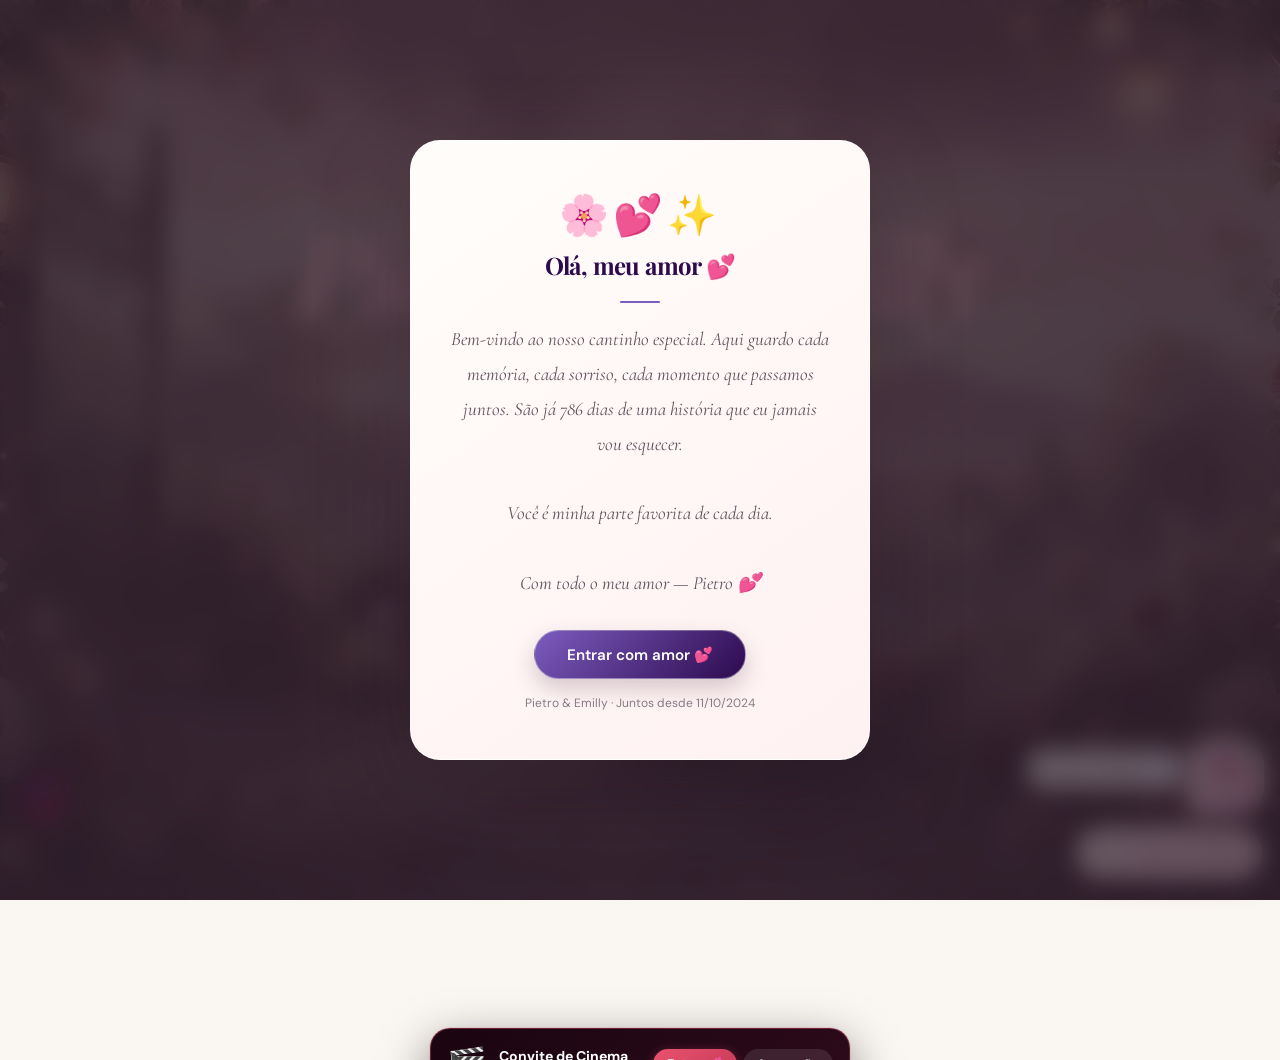
==== commit d5c51679: "Merge pull request #2 from mirandapietro425-max/design/passaporte-encontros Adiciona o Passaporte do" ====
--- a/index.html
+++ b/index.html
@@ -31,7 +31,7 @@
   <link rel="stylesheet" href="css/home.css?v=63">
   <link rel="stylesheet" href="css/games.css?v=48">
   <link rel="stylesheet" href="css/cinema.css?v=63">
-  <link rel="stylesheet" href="css/companion.css?v=2">
+  <link rel="stylesheet" href="css/companion.css?v=1">
   <link rel="stylesheet" href="css/memory-album.css?v=1">
   <link rel="stylesheet" href="css/mobile.css?v=2">
   <link rel="stylesheet" href="css/retrospectiva.css?v=1">
@@ -216,6 +216,7 @@
   </style>
   <link rel="stylesheet" href="css/redesign.css?v=1">
   <link rel="stylesheet" href="css/visual-refresh.css?v=1">
+  <link rel="stylesheet" href="css/date-passport.css?v=1">
 </head>
 <body>
 <!-- ── MODAL FILME ── -->
@@ -385,7 +386,7 @@
   <p class="hero-subtitle">Uma história de amor que cresce a cada segundo ✨</p>
   <nav class="hero-actions" aria-label="Acessos rápidos">
     <a class="hero-cta hero-cta-primary" href="#sec-carta"><span aria-hidden="true">💌</span> Ler nossa cartinha</a>
-    <a class="hero-cta hero-cta-secondary" href="#sec-museu"><span aria-hidden="true">📖</span> Revisitar memórias</a>
+    <a class="hero-cta hero-cta-secondary" href="#sec-encontros"><span aria-hidden="true">✦</span> Planejar um encontro</a>
   </nav>
 
   <div class="counter-hero">
@@ -425,7 +426,7 @@
     <nav class="hero-nav-secondary" aria-label="Todas as áreas">
       <a href="#sec-galeria">📸 Galeria</a><a href="#sec-filmes">🎬 Filmes</a><a href="#sec-cinema">🍿 Cinema</a>
       <a href="#sec-fantasia">🌙 Fantasia</a><a href="#sec-calendario">📅 Calendário</a><a href="#sec-humor">😊 Humor</a>
-      <a href="#sec-sonhos">🌟 Sonhos</a><a href="#sec-mural">💬 Recados</a><a href="#sec-localizacao">📍 Localização</a>
+      <a href="#sec-sonhos">🌟 Sonhos</a><a href="#sec-encontros">💌 Encontros</a><a href="#sec-mural">💬 Recados</a><a href="#sec-localizacao">📍 Localização</a>
       <a href="#sec-biblioteca">📚 Biblioteca</a><a href="#sec-jogos">🎮 Arcade</a><a href="#sec-album-memorias">📷 Álbum</a>
       <a href="#sec-dados-locais">💾 Backup</a>
     </nav>
@@ -743,6 +744,82 @@
   </div>
 </section>
 
+<!-- ── PASSAPORTE DOS ENCONTROS ── -->
+<section id="sec-encontros" aria-labelledby="sec-encontros-title">
+  <div class="divider"><span class="divider-icon" aria-hidden="true">♡</span></div>
+  <div class="section-label">Uma ideia vira história</div>
+  <h2 class="section-title" id="sec-encontros-title">Passaporte dos <em>Encontros</em></h2>
+  <p class="passport-lede">Escolham uma ideia simples, guardem para depois ou registrem um momento que já viveram juntos.</p>
+
+  <div class="passport-frame">
+    <aside class="passport-cover" aria-label="Passaporte dos Encontros">
+      <div class="passport-cover-top">
+        <span class="passport-cover-label">Nosso tempo</span>
+        <span class="passport-cover-stamp" aria-hidden="true">P&amp;E</span>
+      </div>
+      <div class="passport-cover-copy">
+        <small>Passaporte afetivo</small>
+        <h3>O próximo<br><em>capítulo</em><br>é de vocês.</h3>
+        <p>Pequenas aventuras também merecem uma página no álbum.</p>
+      </div>
+      <div class="passport-cover-bottom">
+        <div class="passport-stat"><strong id="passport-saved-count">0</strong><span>ideias guardadas</span></div>
+        <div class="passport-stat"><strong id="passport-completed-count">0</strong><span>encontros vividos</span></div>
+      </div>
+    </aside>
+
+    <div class="passport-workspace">
+      <div class="passport-toolbar">
+        <div class="passport-filters" role="group" aria-label="Filtrar ideias de encontro">
+          <button class="passport-filter-button is-active" type="button" data-passport-filter="all" aria-pressed="true">Todas</button>
+          <button class="passport-filter-button" type="button" data-passport-filter="home" aria-pressed="false">Em casa</button>
+          <button class="passport-filter-button" type="button" data-passport-filter="outside" aria-pressed="false">Lá fora</button>
+        </div>
+        <button class="passport-button passport-button-primary" type="button" data-passport-action="surprise">Sortear uma ideia <span aria-hidden="true">✦</span></button>
+      </div>
+      <p class="passport-feedback" id="passport-feedback" role="status" aria-live="polite">Escolham uma ideia para começar uma nova página.</p>
+      <div class="passport-ideas" id="passport-ideas" aria-live="polite"></div>
+
+      <form class="passport-note-form" id="passport-note-form" hidden>
+        <div class="passport-form-heading">
+          <small>Guardar uma lembrança</small>
+          <button class="passport-form-close" type="button" data-passport-action="close-form" aria-label="Fechar formulário">×</button>
+        </div>
+        <p class="passport-form-idea" id="passport-form-idea"></p>
+        <div class="passport-form-fields">
+          <label for="passport-date">Quando aconteceu?
+            <input id="passport-date" type="date" required>
+          </label>
+          <label for="passport-memory">Uma frase para lembrar desse dia
+            <textarea id="passport-memory" maxlength="280" rows="3" placeholder="O que fez esse momento ser de vocês?"></textarea>
+          </label>
+        </div>
+        <div class="passport-form-actions">
+          <button class="passport-button passport-button-soft" type="button" data-passport-action="close-form">Agora não</button>
+          <button class="passport-button passport-button-primary" type="submit">Carimbar no passaporte</button>
+        </div>
+      </form>
+
+      <div class="passport-lists">
+        <section class="passport-list-panel" aria-labelledby="passport-saved-heading">
+          <div class="passport-list-heading">
+            <small>Para o próximo tempo livre</small>
+            <h3 id="passport-saved-heading">Ideias guardadas <span id="passport-saved-total">0</span></h3>
+          </div>
+          <div id="passport-saved-list"></div>
+        </section>
+        <section class="passport-list-panel" aria-labelledby="passport-completed-heading">
+          <div class="passport-list-heading">
+            <small>Uma página de cada vez</small>
+            <h3 id="passport-completed-heading">Encontros vividos <span id="passport-completed-total">0</span></h3>
+          </div>
+          <div id="passport-completed-list"></div>
+        </section>
+      </div>
+    </div>
+  </div>
+</section>
+
 <!-- ── FILMES ── -->
 <section id="sec-filmes" aria-labelledby="sec-filmes-title">
   <div class="divider"><span class="divider-icon">🎬</span></div>
--- a/css/date-passport.css
+++ b/css/date-passport.css
@@ -0,0 +1,594 @@
+/* Passaporte dos Encontros — diário editorial, papel quente e ameixa. */
+
+#sec-encontros .passport-lede {
+  max-width: 58ch;
+  margin: -0.7rem 0 1.6rem;
+  color: var(--muted, #766773);
+  font-size: 0.98rem;
+  line-height: 1.7;
+}
+
+.passport-frame {
+  display: grid;
+  grid-template-columns: minmax(235px, 0.72fr) minmax(0, 1.8fr);
+  gap: clamp(1rem, 2.2vw, 1.5rem);
+  align-items: stretch;
+}
+
+.passport-cover {
+  position: relative;
+  display: flex;
+  min-height: 400px;
+  flex-direction: column;
+  overflow: hidden;
+  padding: clamp(1.4rem, 3vw, 2rem);
+  border: 1px solid rgba(255, 250, 246, 0.2);
+  border-radius: 26px;
+  color: #fffaf6;
+  background:
+    radial-gradient(circle at 90% 12%, rgba(231, 179, 166, 0.28), transparent 9rem),
+    radial-gradient(circle at 0% 100%, rgba(167, 128, 85, 0.2), transparent 12rem),
+    linear-gradient(145deg, #523b4b, #382c3b 68%, #302638);
+  box-shadow: 0 24px 54px rgba(58, 37, 52, 0.18);
+  isolation: isolate;
+}
+
+.passport-cover::after {
+  position: absolute;
+  z-index: -1;
+  right: -2.8rem;
+  bottom: 5.3rem;
+  width: 11rem;
+  height: 11rem;
+  border: 1px solid rgba(255, 250, 246, 0.12);
+  border-radius: 50%;
+  content: "";
+  box-shadow: 0 0 0 1.2rem rgba(255, 250, 246, 0.025), 0 0 0 2.4rem rgba(255, 250, 246, 0.02);
+}
+
+.passport-cover-top,
+.passport-cover-bottom {
+  display: flex;
+  align-items: center;
+  justify-content: space-between;
+  gap: 0.8rem;
+}
+
+.passport-cover-label,
+.passport-cover-edition {
+  color: rgba(255, 248, 242, 0.72);
+  font-size: 0.63rem;
+  font-weight: 700;
+  letter-spacing: 0.16em;
+  text-transform: uppercase;
+}
+
+.passport-cover-stamp {
+  display: grid;
+  width: 52px;
+  aspect-ratio: 1;
+  place-items: center;
+  border: 1px solid rgba(244, 219, 194, 0.66);
+  border-radius: 50%;
+  color: #f1d8bd;
+  font-family: var(--font-italic, Georgia, serif);
+  font-size: 1.05rem;
+  font-style: italic;
+  transform: rotate(-10deg);
+}
+
+.passport-cover-copy {
+  max-width: 13ch;
+  margin: auto 0;
+  padding: 2.1rem 0 1.6rem;
+}
+
+.passport-cover-copy small {
+  display: block;
+  margin-bottom: 0.75rem;
+  color: #e5bf9d;
+  font-size: 0.68rem;
+  font-weight: 700;
+  letter-spacing: 0.18em;
+  text-transform: uppercase;
+}
+
+.passport-cover-copy h3 {
+  color: #fffaf6;
+  font-family: var(--font-serif, Georgia, serif);
+  font-size: clamp(2.15rem, 4vw, 3.15rem);
+  font-weight: 500;
+  letter-spacing: -0.055em;
+  line-height: 0.98;
+}
+
+.passport-cover-copy h3 em {
+  color: #f0c0c2;
+  font-family: var(--font-italic, Georgia, serif);
+  font-weight: 400;
+}
+
+.passport-cover-copy p {
+  max-width: 28ch;
+  margin-top: 1rem;
+  color: rgba(255, 248, 242, 0.75);
+  font-size: 0.84rem;
+  line-height: 1.65;
+}
+
+.passport-cover-bottom {
+  padding-top: 1.15rem;
+  border-top: 1px solid rgba(255, 250, 246, 0.2);
+}
+
+.passport-stat {
+  display: flex;
+  flex-direction: column;
+  gap: 0.15rem;
+}
+
+.passport-stat strong {
+  color: #fffaf6;
+  font-family: var(--font-serif, Georgia, serif);
+  font-size: 1.45rem;
+  font-weight: 500;
+}
+
+.passport-stat span {
+  color: rgba(255, 248, 242, 0.72);
+  font-size: 0.67rem;
+  letter-spacing: 0.04em;
+}
+
+.passport-workspace {
+  min-width: 0;
+  padding: clamp(1rem, 2.5vw, 1.5rem);
+  border: 1px solid rgba(91, 59, 78, 0.12);
+  border-radius: 26px;
+  background: rgba(255, 253, 250, 0.92);
+  box-shadow: 0 16px 42px rgba(71, 43, 59, 0.07);
+}
+
+.passport-toolbar {
+  display: flex;
+  align-items: center;
+  justify-content: space-between;
+  gap: 0.8rem;
+  margin-bottom: 0.65rem;
+}
+
+.passport-filters {
+  display: flex;
+  flex-wrap: wrap;
+  gap: 0.35rem;
+}
+
+.passport-filter-button,
+.passport-button {
+  display: inline-flex;
+  min-height: 42px;
+  align-items: center;
+  justify-content: center;
+  gap: 0.45rem;
+  border: 1px solid transparent;
+  border-radius: 999px;
+  cursor: pointer;
+  font: inherit;
+  font-size: 0.75rem;
+  font-weight: 700;
+  text-decoration: none;
+  transition: transform 0.18s ease, background 0.18s ease, border-color 0.18s ease, box-shadow 0.18s ease;
+}
+
+.passport-filter-button {
+  min-height: 38px;
+  padding: 0.55rem 0.8rem;
+  border-color: rgba(91, 59, 78, 0.1);
+  color: var(--muted, #766773);
+  background: #fffdfa;
+}
+
+.passport-filter-button:hover,
+.passport-filter-button.is-active {
+  border-color: rgba(198, 94, 118, 0.25);
+  color: var(--velvet, #422b3b);
+  background: #fff1ef;
+}
+
+.passport-filter-button.is-active {
+  box-shadow: inset 0 0 0 1px rgba(198, 94, 118, 0.08);
+}
+
+.passport-button {
+  padding: 0.65rem 0.9rem;
+}
+
+.passport-button:hover:not(:disabled) {
+  transform: translateY(-1px);
+}
+
+.passport-button:disabled {
+  cursor: default;
+  opacity: 0.65;
+}
+
+.passport-button-primary {
+  color: #fffaf6;
+  background: var(--velvet, #422b3b);
+  box-shadow: 0 6px 16px rgba(66, 43, 59, 0.14);
+}
+
+.passport-button-primary:hover:not(:disabled) {
+  background: #563a4d;
+  box-shadow: 0 9px 20px rgba(66, 43, 59, 0.18);
+}
+
+.passport-button-soft {
+  border-color: rgba(198, 94, 118, 0.17);
+  color: var(--velvet, #422b3b);
+  background: #fff4f1;
+}
+
+.passport-button-soft:hover:not(:disabled) {
+  background: #fbe8e6;
+}
+
+.passport-button:focus-visible,
+.passport-filter-button:focus-visible,
+.passport-entry-remove:focus-visible {
+  outline: 3px solid #d8a96b;
+  outline-offset: 3px;
+}
+
+.passport-feedback {
+  min-height: 1.35rem;
+  margin: 0 0 0.8rem;
+  color: var(--muted, #766773);
+  font-family: var(--font-italic, Georgia, serif);
+  font-size: 0.93rem;
+}
+
+.passport-ideas {
+  display: grid;
+  grid-template-columns: repeat(2, minmax(0, 1fr));
+  gap: 0.7rem;
+}
+
+.passport-idea-card {
+  display: flex;
+  min-width: 0;
+  flex-direction: column;
+  padding: 1rem;
+  border: 1px solid rgba(91, 59, 78, 0.1);
+  border-radius: 18px;
+  background: #fffdfa;
+  box-shadow: 0 6px 18px rgba(71, 43, 59, 0.035);
+  transition: border-color 0.2s ease, box-shadow 0.2s ease, transform 0.2s ease;
+}
+
+.passport-idea-card:nth-child(3n + 2) { background: #fff8f5; }
+.passport-idea-card:nth-child(3n) { background: #f8f5f0; }
+
+.passport-idea-card:hover {
+  border-color: rgba(198, 94, 118, 0.27);
+  box-shadow: 0 12px 26px rgba(71, 43, 59, 0.09);
+  transform: translateY(-2px);
+}
+
+.passport-idea-card.is-selected {
+  border-color: #bd7d70;
+  box-shadow: 0 0 0 3px rgba(189, 125, 112, 0.15), 0 12px 26px rgba(71, 43, 59, 0.1);
+}
+
+.passport-idea-top,
+.passport-idea-details,
+.passport-idea-actions {
+  display: flex;
+  align-items: center;
+  justify-content: space-between;
+  gap: 0.5rem;
+}
+
+.passport-category {
+  color: var(--gold, #a78055);
+  font-size: 0.63rem;
+  font-weight: 700;
+  letter-spacing: 0.12em;
+  text-transform: uppercase;
+}
+
+.passport-idea-mark {
+  color: var(--rose, #c65e76);
+  font-family: var(--font-italic, Georgia, serif);
+  font-size: 1.3rem;
+}
+
+.passport-idea-card h3 {
+  margin: 0.45rem 0 0.35rem;
+  color: var(--velvet, #422b3b);
+  font-family: var(--font-serif, Georgia, serif);
+  font-size: 1.16rem;
+  font-weight: 600;
+  letter-spacing: -0.02em;
+  line-height: 1.2;
+}
+
+.passport-idea-description {
+  flex: 1;
+  color: var(--muted, #766773);
+  font-size: 0.78rem;
+  line-height: 1.55;
+}
+
+.passport-idea-details {
+  justify-content: flex-start;
+  flex-wrap: wrap;
+  margin: 0.8rem 0;
+}
+
+.passport-idea-details span {
+  padding: 0.3rem 0.5rem;
+  border: 1px solid rgba(91, 59, 78, 0.08);
+  border-radius: 999px;
+  color: #6f626d;
+  background: rgba(255, 255, 255, 0.6);
+  font-size: 0.62rem;
+}
+
+.passport-idea-actions {
+  align-items: stretch;
+  margin-top: auto;
+}
+
+.passport-idea-actions .passport-button {
+  flex: 1;
+  min-width: 0;
+  padding-inline: 0.6rem;
+  font-size: 0.66rem;
+}
+
+.passport-note-form {
+  margin-top: 1rem;
+  padding: 1rem;
+  border: 1px solid rgba(198, 94, 118, 0.2);
+  border-radius: 18px;
+  background: linear-gradient(135deg, #fff5f2, #fffdfa);
+}
+
+.passport-note-form[hidden] { display: none; }
+
+.passport-form-heading {
+  display: flex;
+  align-items: center;
+  justify-content: space-between;
+  gap: 0.75rem;
+}
+
+.passport-form-heading small {
+  color: var(--gold, #a78055);
+  font-size: 0.65rem;
+  font-weight: 700;
+  letter-spacing: 0.14em;
+  text-transform: uppercase;
+}
+
+.passport-form-close {
+  width: 38px;
+  min-height: 38px;
+  border: 1px solid rgba(91, 59, 78, 0.1);
+  border-radius: 50%;
+  color: var(--velvet, #422b3b);
+  background: #fffdfa;
+  cursor: pointer;
+  font: inherit;
+  font-size: 1.1rem;
+}
+
+.passport-form-idea {
+  margin: 0.35rem 0 0.8rem;
+  color: var(--velvet, #422b3b);
+  font-family: var(--font-serif, Georgia, serif);
+  font-size: 1.2rem;
+}
+
+.passport-form-fields {
+  display: grid;
+  grid-template-columns: minmax(145px, 0.48fr) minmax(0, 1fr);
+  gap: 0.8rem;
+}
+
+.passport-form-fields label {
+  display: flex;
+  flex-direction: column;
+  gap: 0.35rem;
+  color: var(--muted, #766773);
+  font-size: 0.7rem;
+  font-weight: 700;
+}
+
+.passport-form-fields input,
+.passport-form-fields textarea {
+  width: 100%;
+  min-height: 44px;
+  padding: 0.65rem 0.75rem;
+  border: 1px solid rgba(91, 59, 78, 0.16);
+  border-radius: 12px;
+  color: var(--ink, #352936);
+  background: #fffdfa;
+  font: inherit;
+  font-size: 0.82rem;
+}
+
+.passport-form-fields textarea {
+  min-height: 82px;
+  resize: vertical;
+}
+
+.passport-form-fields input:focus,
+.passport-form-fields textarea:focus {
+  border-color: var(--rose, #c65e76);
+  outline: 3px solid rgba(198, 94, 118, 0.13);
+}
+
+.passport-form-actions {
+  display: flex;
+  justify-content: flex-end;
+  gap: 0.55rem;
+  margin-top: 0.8rem;
+}
+
+.passport-lists {
+  display: grid;
+  grid-template-columns: repeat(2, minmax(0, 1fr));
+  gap: 0.8rem;
+  margin-top: 1rem;
+}
+
+.passport-list-panel {
+  min-width: 0;
+  padding: 1rem;
+  border: 1px solid rgba(91, 59, 78, 0.09);
+  border-radius: 18px;
+  background: rgba(255, 255, 255, 0.68);
+}
+
+.passport-list-heading small {
+  color: var(--gold, #a78055);
+  font-size: 0.61rem;
+  font-weight: 700;
+  letter-spacing: 0.12em;
+  text-transform: uppercase;
+}
+
+.passport-list-heading h3 {
+  display: flex;
+  align-items: center;
+  justify-content: space-between;
+  gap: 0.5rem;
+  margin: 0.25rem 0 0.7rem;
+  color: var(--velvet, #422b3b);
+  font-family: var(--font-serif, Georgia, serif);
+  font-size: 1.1rem;
+  font-weight: 600;
+}
+
+.passport-list-heading h3 span {
+  display: grid;
+  min-width: 26px;
+  height: 26px;
+  padding-inline: 0.35rem;
+  place-items: center;
+  border-radius: 999px;
+  color: var(--rose, #c65e76);
+  background: #fff0ed;
+  font-family: var(--font-sans, sans-serif);
+  font-size: 0.68rem;
+}
+
+.passport-entry {
+  display: grid;
+  grid-template-columns: minmax(0, 1fr) auto;
+  align-items: center;
+  gap: 0.5rem;
+  padding: 0.7rem 0;
+  border-top: 1px solid rgba(91, 59, 78, 0.09);
+}
+
+.passport-entry h4 {
+  color: var(--velvet, #422b3b);
+  font-family: var(--font-serif, Georgia, serif);
+  font-size: 0.95rem;
+  font-weight: 600;
+}
+
+.passport-entry-meta,
+.passport-entry-memory {
+  margin-top: 0.18rem;
+  color: var(--muted, #766773);
+  font-size: 0.68rem;
+  line-height: 1.45;
+}
+
+.passport-entry-memory {
+  color: var(--ink, #352936);
+  font-family: var(--font-italic, Georgia, serif);
+  font-size: 0.82rem;
+}
+
+.passport-entry-action {
+  min-height: 36px;
+  padding: 0.45rem 0.65rem;
+  font-size: 0.64rem;
+}
+
+.passport-entry-remove {
+  width: 32px;
+  min-height: 32px;
+  border: 0;
+  border-radius: 50%;
+  color: #806c78;
+  background: transparent;
+  cursor: pointer;
+  font-size: 1.05rem;
+}
+
+.passport-entry-remove:hover { color: #9d405c; background: #fff0ed; }
+
+.passport-entry-stamp {
+  padding: 0.28rem 0.55rem;
+  border: 1px solid rgba(167, 128, 85, 0.3);
+  border-radius: 999px;
+  color: #886b43;
+  background: #fbf3e7;
+  font-family: var(--font-italic, Georgia, serif);
+  font-size: 0.76rem;
+  font-style: italic;
+  transform: rotate(-4deg);
+}
+
+.passport-empty-state {
+  padding: 0.65rem 0 0.25rem;
+  color: var(--muted, #766773);
+}
+
+.passport-empty-state strong {
+  color: var(--velvet, #422b3b);
+  font-family: var(--font-serif, Georgia, serif);
+  font-size: 0.93rem;
+}
+
+.passport-empty-state p {
+  margin-top: 0.2rem;
+  font-size: 0.7rem;
+  line-height: 1.5;
+}
+
+@media (max-width: 860px) {
+  .passport-frame { grid-template-columns: 1fr; }
+  .passport-cover { min-height: 300px; }
+  .passport-cover-copy { max-width: 22ch; padding: 1.5rem 0; }
+  .passport-cover-copy h3 { font-size: clamp(2.2rem, 7vw, 3.2rem); }
+}
+
+@media (max-width: 560px) {
+  #sec-encontros .passport-lede { font-size: 0.9rem; }
+  .passport-cover { min-height: 280px; border-radius: 22px; }
+  .passport-workspace { padding: 0.8rem; border-radius: 22px; }
+  .passport-toolbar { align-items: flex-start; flex-direction: column; }
+  .passport-filters { width: 100%; }
+  .passport-filter-button { flex: 1; padding-inline: 0.5rem; }
+  .passport-toolbar > .passport-button { width: 100%; }
+  .passport-ideas,
+  .passport-lists,
+  .passport-form-fields { grid-template-columns: 1fr; }
+  .passport-idea-card { padding: 0.9rem; }
+  .passport-idea-actions .passport-button { min-height: 40px; }
+}
+
+@media (prefers-reduced-motion: reduce) {
+  .passport-filter-button,
+  .passport-button,
+  .passport-idea-card { transition: none; }
+  .passport-button:hover:not(:disabled),
+  .passport-idea-card:hover { transform: none; }
+}
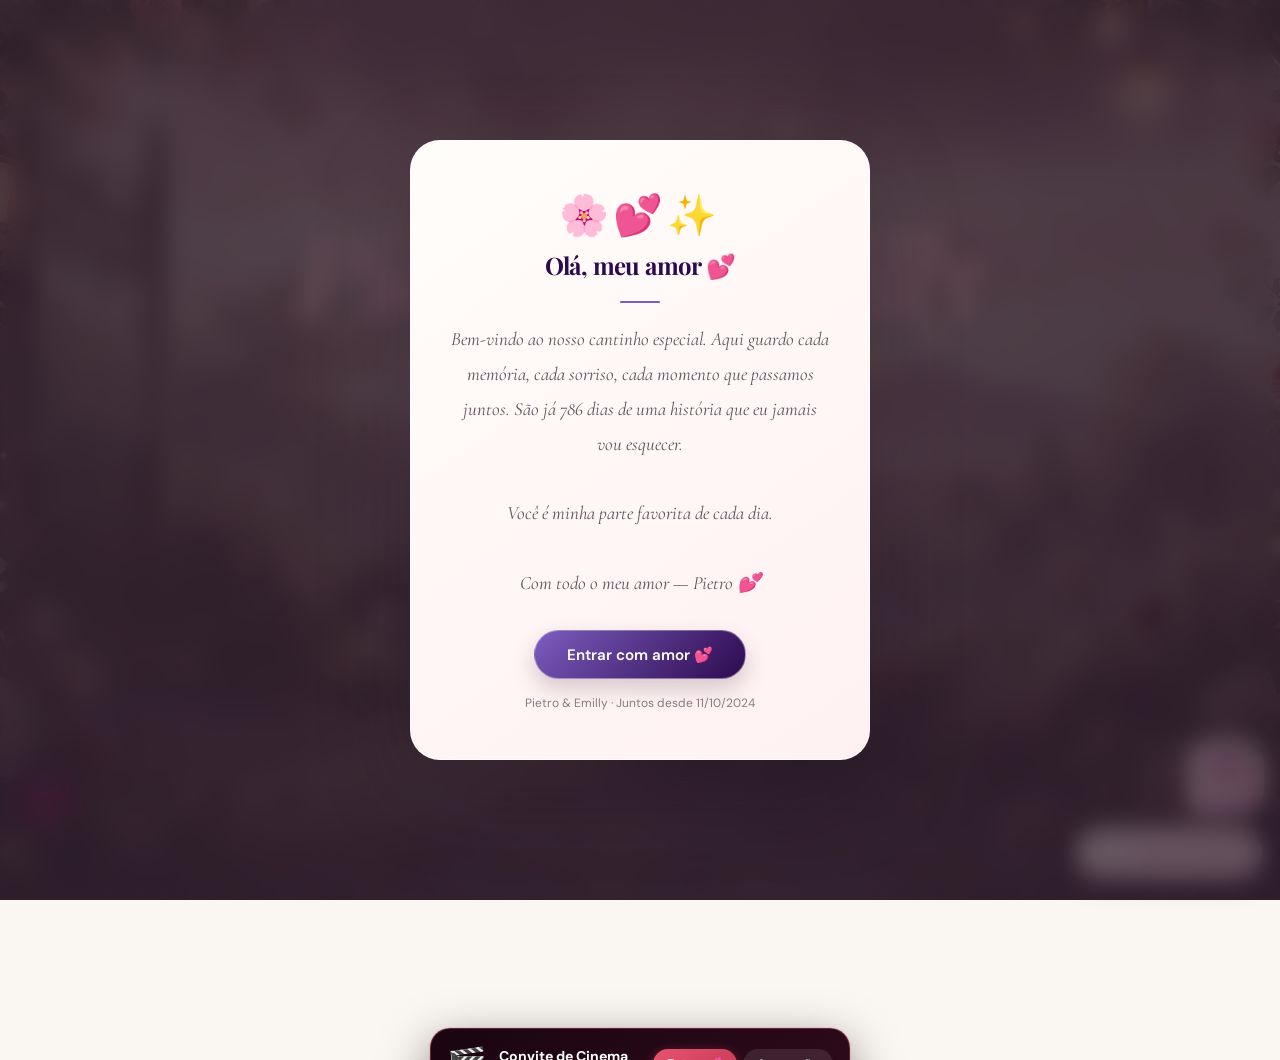
==== commit 7d37a3fc: "feat: integrate 3D house and refine piano knowledge" ====
--- a/index.html
+++ b/index.html
@@ -31,7 +31,7 @@
   <link rel="stylesheet" href="css/home.css?v=63">
   <link rel="stylesheet" href="css/games.css?v=48">
   <link rel="stylesheet" href="css/cinema.css?v=63">
-  <link rel="stylesheet" href="css/companion.css?v=1">
+  <link rel="stylesheet" href="css/companion.css?v=5">
   <link rel="stylesheet" href="css/memory-album.css?v=1">
   <link rel="stylesheet" href="css/mobile.css?v=2">
   <link rel="stylesheet" href="css/retrospectiva.css?v=1">
@@ -1212,7 +1212,14 @@
   <!-- PANEL: RPG -->
   <div class="home-panel active" id="home-panel-rpg">
     <div id="home-rpg-wrap">
-      <!-- injected by JS -->
+      <div class="nct3d-embed">
+        <iframe
+          class="nct3d-embed__frame"
+          src="/games/nossa-casa-3d/index.html?v=1"
+          title="Nossa Casa 3D — Pietro e Emilly"
+          loading="eager"
+        ></iframe>
+      </div>
     </div>
   </div>
 
--- a/css/home.css
+++ b/css/home.css
@@ -751,6 +751,35 @@
 .casinha-fase { font-size:.75rem;color:#e8536f;background:#fff0f3;padding:.3rem .8rem;border-radius:50px; }
 .casa-svg-container { background:linear-gradient(180deg,#e8f4fd 0%,#c8e6f9 100%);border-radius:20px;overflow:hidden;margin-bottom:1rem;padding:.5rem; }
 
+/* Nossa Casa 3D — iframe isolado dentro do painel existente. */
+.nct3d-embed {
+  width: 100%;
+  max-width: 100%;
+  min-width: 0;
+}
+.nct3d-embed__frame {
+  display: block;
+  width: 100%;
+  height: clamp(680px, 86vh, 920px);
+  border: 0;
+  border-radius: 16px;
+  background: #fff8f9;
+}
+@supports (height: 86dvh) {
+  .nct3d-embed__frame { height: clamp(680px, 86dvh, 920px); }
+}
+@media (max-width: 640px) {
+  .nct3d-embed__frame {
+    height: clamp(680px, 88vh, 900px);
+    border-radius: 12px;
+  }
+}
+@supports (height: 88dvh) {
+  @media (max-width: 640px) {
+    .nct3d-embed__frame { height: clamp(680px, 88dvh, 900px); }
+  }
+}
+
 /* Progresso de fase */
 .fase-progress { margin-bottom:1rem; }
 .fase-progress-label { font-size:.78rem;color:#c9a9b0;margin-bottom:.3rem; }
--- a/css/companion.css
+++ b/css/companion.css
@@ -98,6 +98,11 @@
   width: min(390px, calc(100vw - 2rem));
   height: min(660px, 76vh);
   min-height: 420px;
+  /* O painel usa <section> por semântica, mas não pode herdar o layout
+     editorial global das seções do site (padding, max-width e margens). */
+  max-width: none;
+  margin: 0;
+  padding: 0;
   display: flex;
   flex-direction: column;
   overflow: hidden;
@@ -106,6 +111,14 @@
   background: #fffafd;
   box-shadow: 0 20px 70px rgba(61, 12, 35, .28), 0 2px 8px rgba(61,12,35,.08);
   animation: nt-panel-in .22s cubic-bezier(.2,.8,.2,1) both;
+}
+
+/* main.css/mobile.css também estilizam qualquer <section>; a especificidade
+   do widget precisa vencer essas regras para preservar a caixa do painel. */
+#nt-companion-widget > .nt-companion-panel {
+  max-width: none;
+  margin: 0;
+  padding: 0;
 }
 
 .nt-companion-header {
@@ -156,7 +169,7 @@
 .nt-chat-feedback button { border: 1px solid #f0d4df; border-radius: 30px; padding: .2rem .48rem; color: #98516f; background: #fff8fb; font-size: .6rem; cursor: pointer; }
 .nt-chat-feedback button:disabled { opacity: .55; cursor: default; }
 .nt-feedback-note { display: block; flex-basis: 100%; margin-top: .2rem; color: #8e6174; font-size: .6rem; }
-.nt-companion-composer { display: flex; align-items: center; gap: .42rem; padding: .55rem .75rem; border-top: 1px solid var(--nt-line); background: #fff; }
+.nt-companion-composer { position: sticky; bottom: 0; z-index: 3; display: flex; align-items: center; gap: .42rem; padding: .55rem .75rem; border-top: 1px solid var(--nt-line); background: #fff; box-shadow: 0 -4px 12px rgba(96,35,61,.06); }
 .nt-companion-composer input { flex: 1; min-width: 0; height: 42px; border: 1px solid #ead0dc; border-radius: 14px; padding: 0 .8rem; outline: none; color: var(--nt-ink); background: #fffafd; font-size: .77rem; }
 .nt-companion-composer input:focus { border-color: #d77d9c; box-shadow: 0 0 0 3px rgba(215,125,156,.12); }
 .nt-companion-composer button { flex: 0 0 39px; width: 39px; height: 39px; border: 0; border-radius: 13px; color: white; background: linear-gradient(135deg,#c75d85,#9e3c66); font-size: 1rem; cursor: pointer; }
@@ -414,6 +427,26 @@
   .nt-companion-ai-controls { gap: .3rem .55rem; }
   .nt-companion-ai-controls label { font-size: .61rem; }
 }
+@media (max-width: 420px) {
+  .nt-companion-panel {
+    right: max(.35rem, env(safe-area-inset-right));
+    width: min(390px, calc(100vw - .7rem));
+    bottom: max(5.6rem, calc(env(safe-area-inset-bottom) + 5.35rem));
+    height: min(680px, 76dvh);
+  }
+  .nt-companion-header { min-height: 72px; padding: .65rem .72rem; gap: .55rem; }
+  .nt-companion-avatar { flex-basis: 48px; width: 48px; height: 48px; border-radius: 15px 15px 15px 6px; }
+  .nt-companion-heading strong { font-size: 1rem; }
+  .nt-companion-heading small { font-size: .65rem; }
+  .nt-companion-tabs { padding-inline: .4rem; }
+  .nt-companion-tabs button { padding-inline: .18rem; font-size: .66rem; }
+  .nt-companion-chat-toolbar { padding-inline: .65rem; }
+  .nt-companion-messages { min-height: 155px; max-height: none; padding-inline: .65rem; }
+  .nt-companion-composer { gap: .3rem; padding: .45rem .55rem; }
+  .nt-companion-composer input { height: 42px; padding-inline: .65rem; font-size: 16px; }
+  .nt-companion-composer button { flex-basis: 36px; width: 36px; height: 36px; border-radius: 11px; }
+  .nt-companion-privacy-note { padding-inline: .7rem; font-size: .56rem; }
+}
 @media (prefers-reduced-motion: reduce) {
   .nt-chat-typing { animation: none; }
 }
@@ -455,3 +488,14 @@
   border-color: #bd6b97;
   color: #713255;
 }
+@media (max-height: 520px) {
+  .nt-companion-panel {
+    bottom: max(4.6rem, calc(env(safe-area-inset-bottom) + 4.25rem));
+    height: min(92dvh, 520px);
+    min-height: 300px;
+  }
+  .nt-companion-header { min-height: 62px; padding-block: .45rem; }
+  .nt-companion-avatar { flex-basis: 42px; width: 42px; height: 42px; }
+  .nt-companion-messages { min-height: 110px; }
+  .nt-companion-prompts { display: none; }
+}
